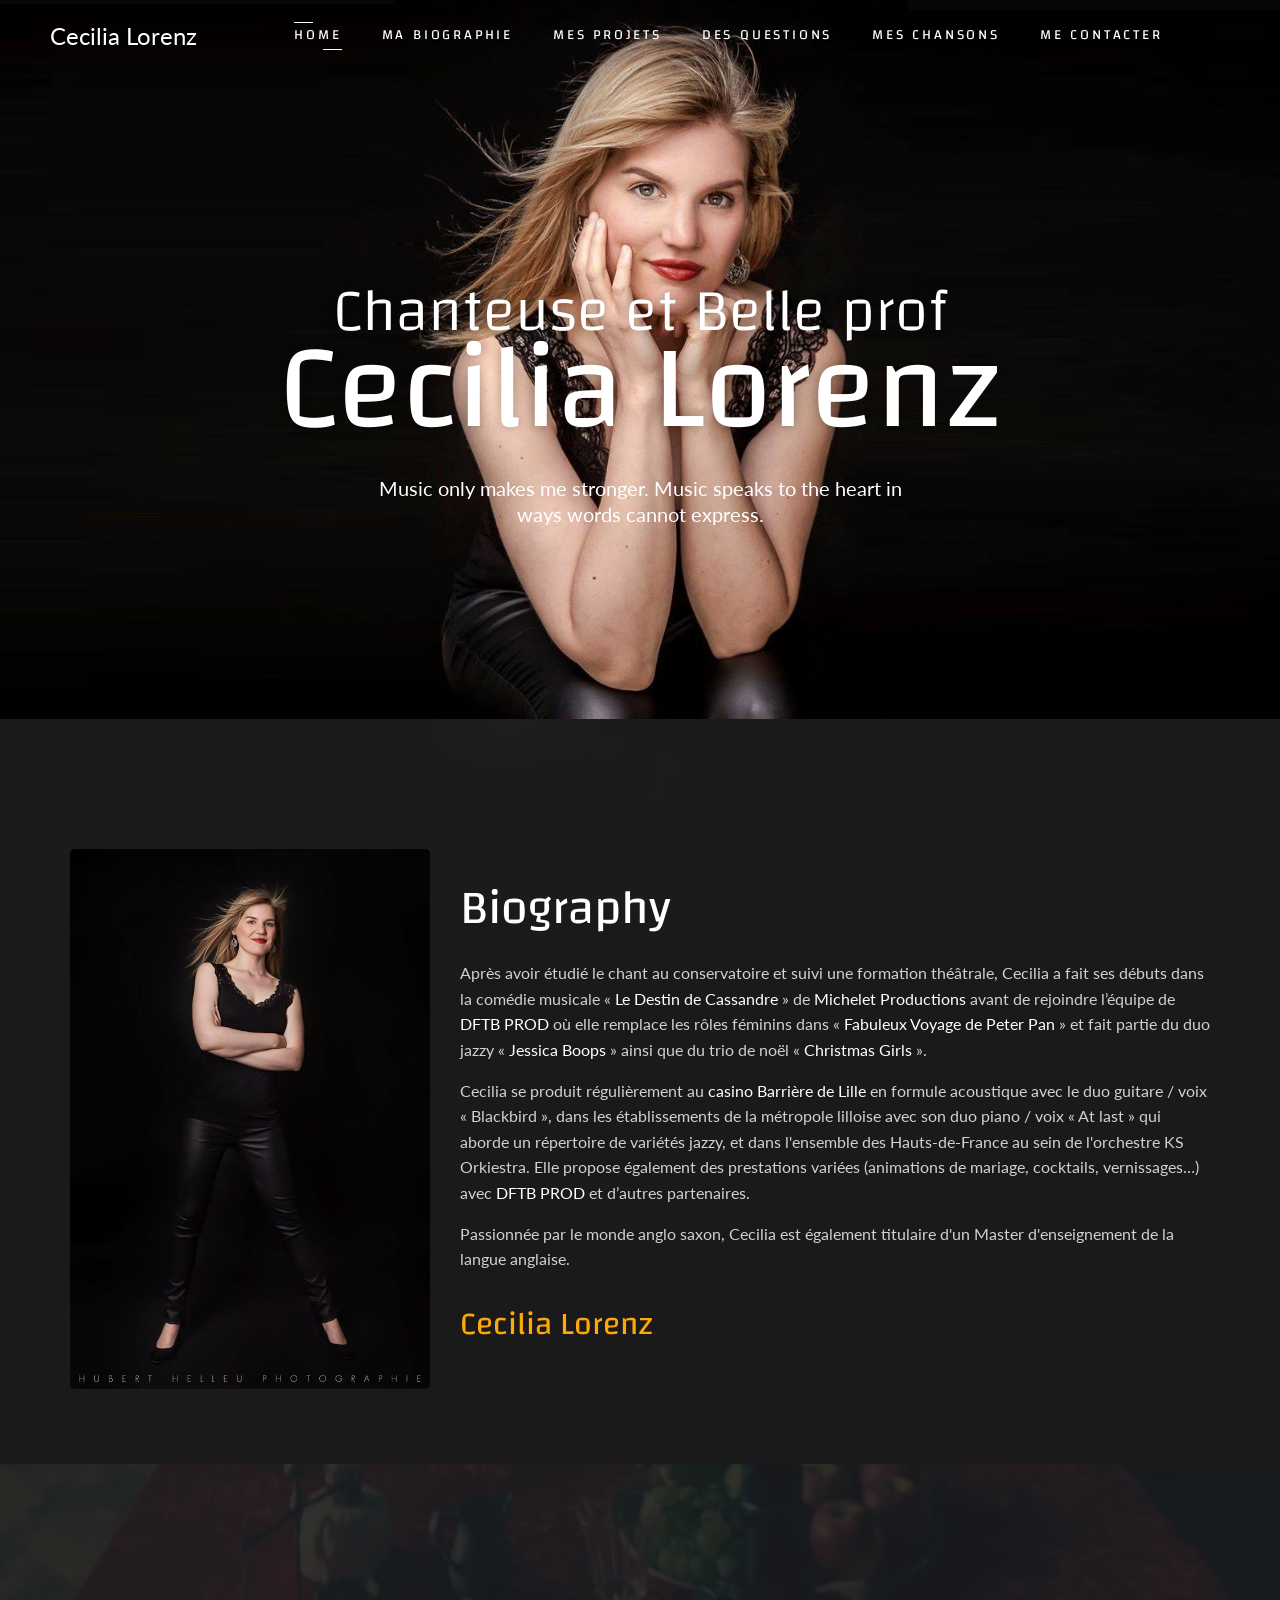
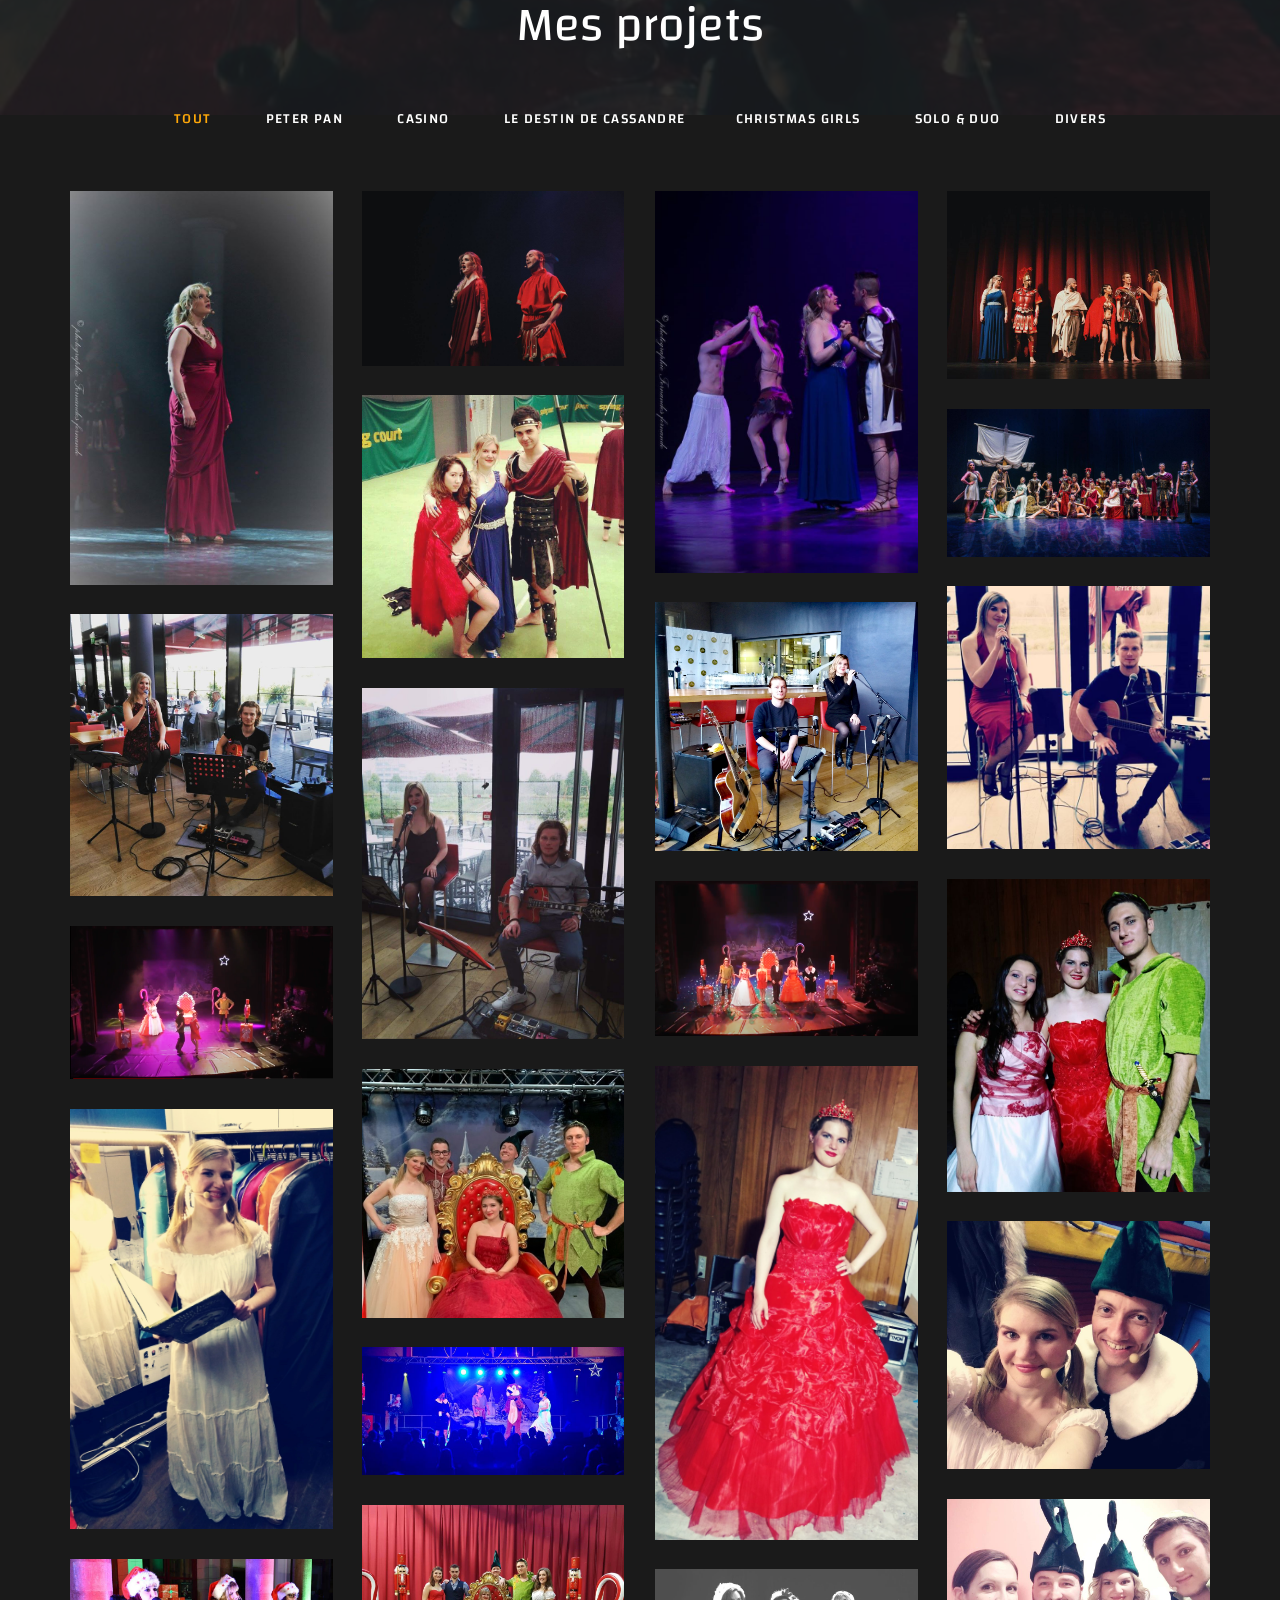
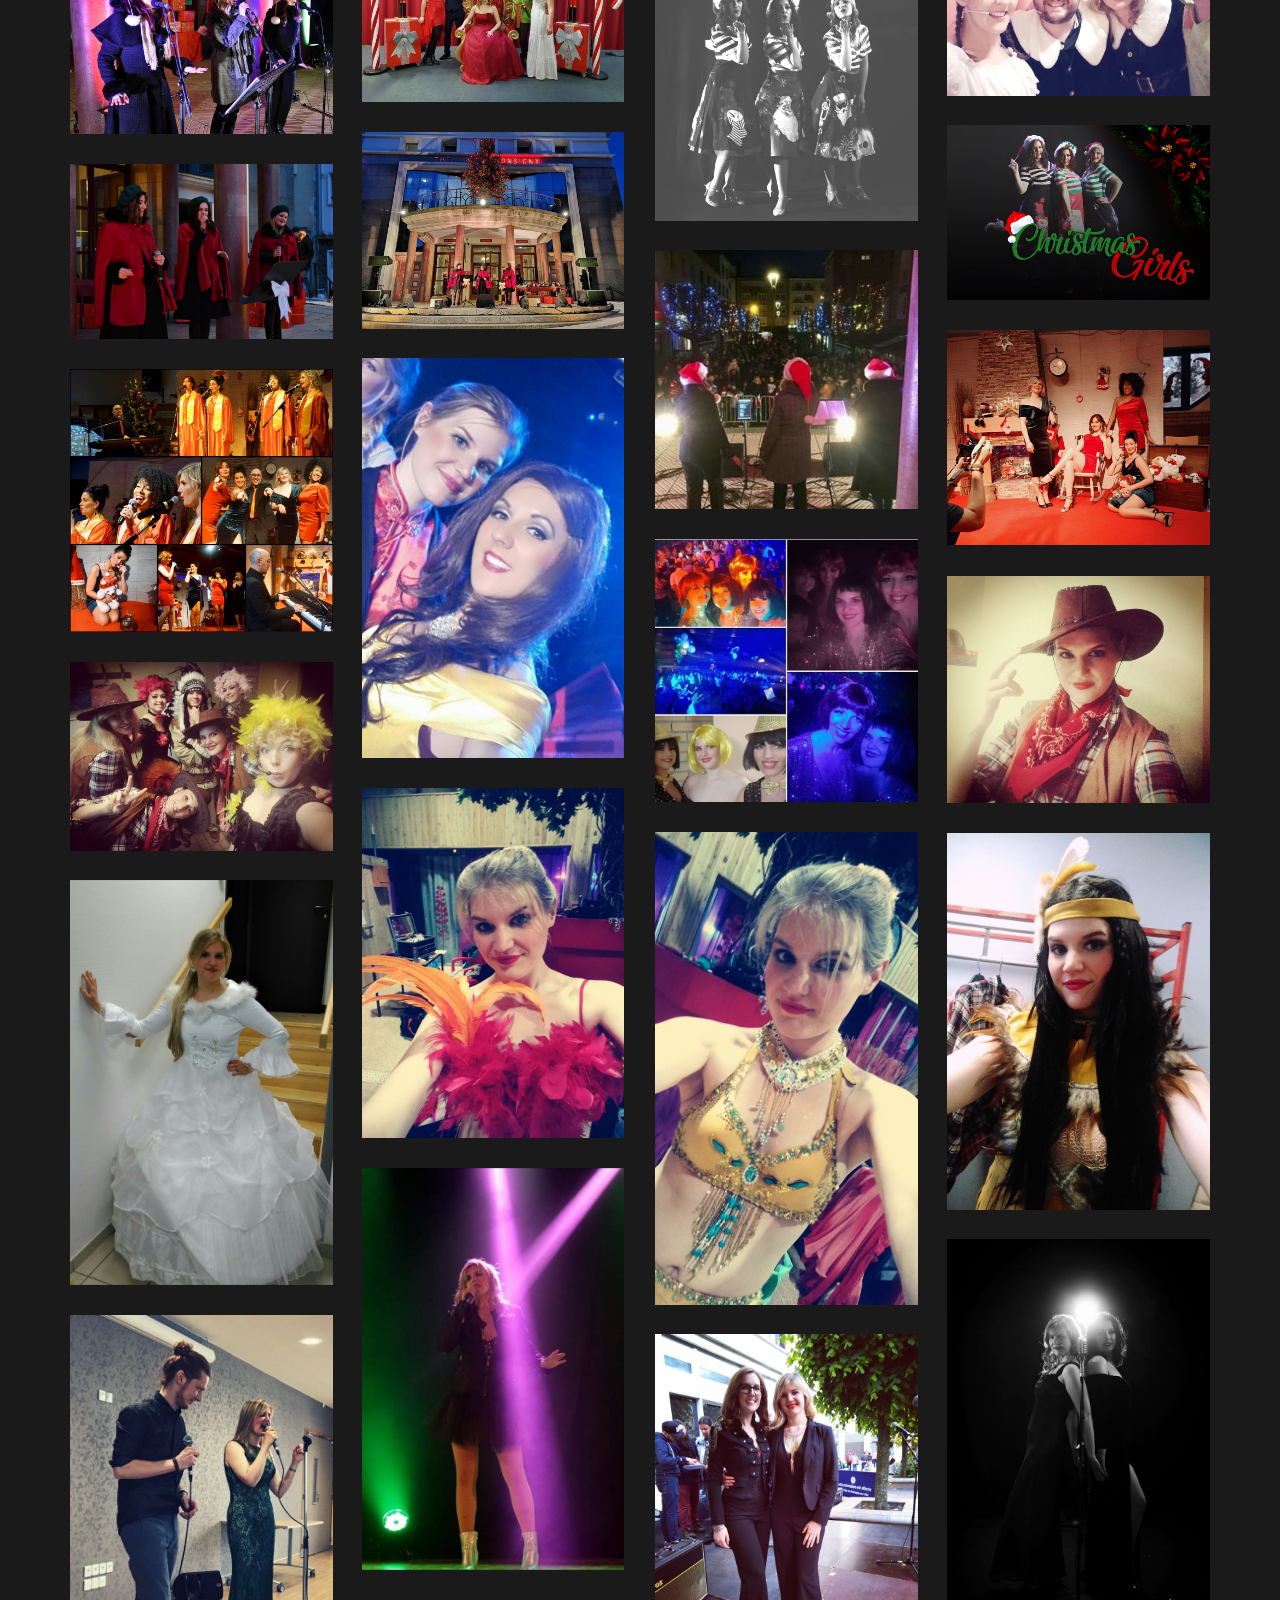
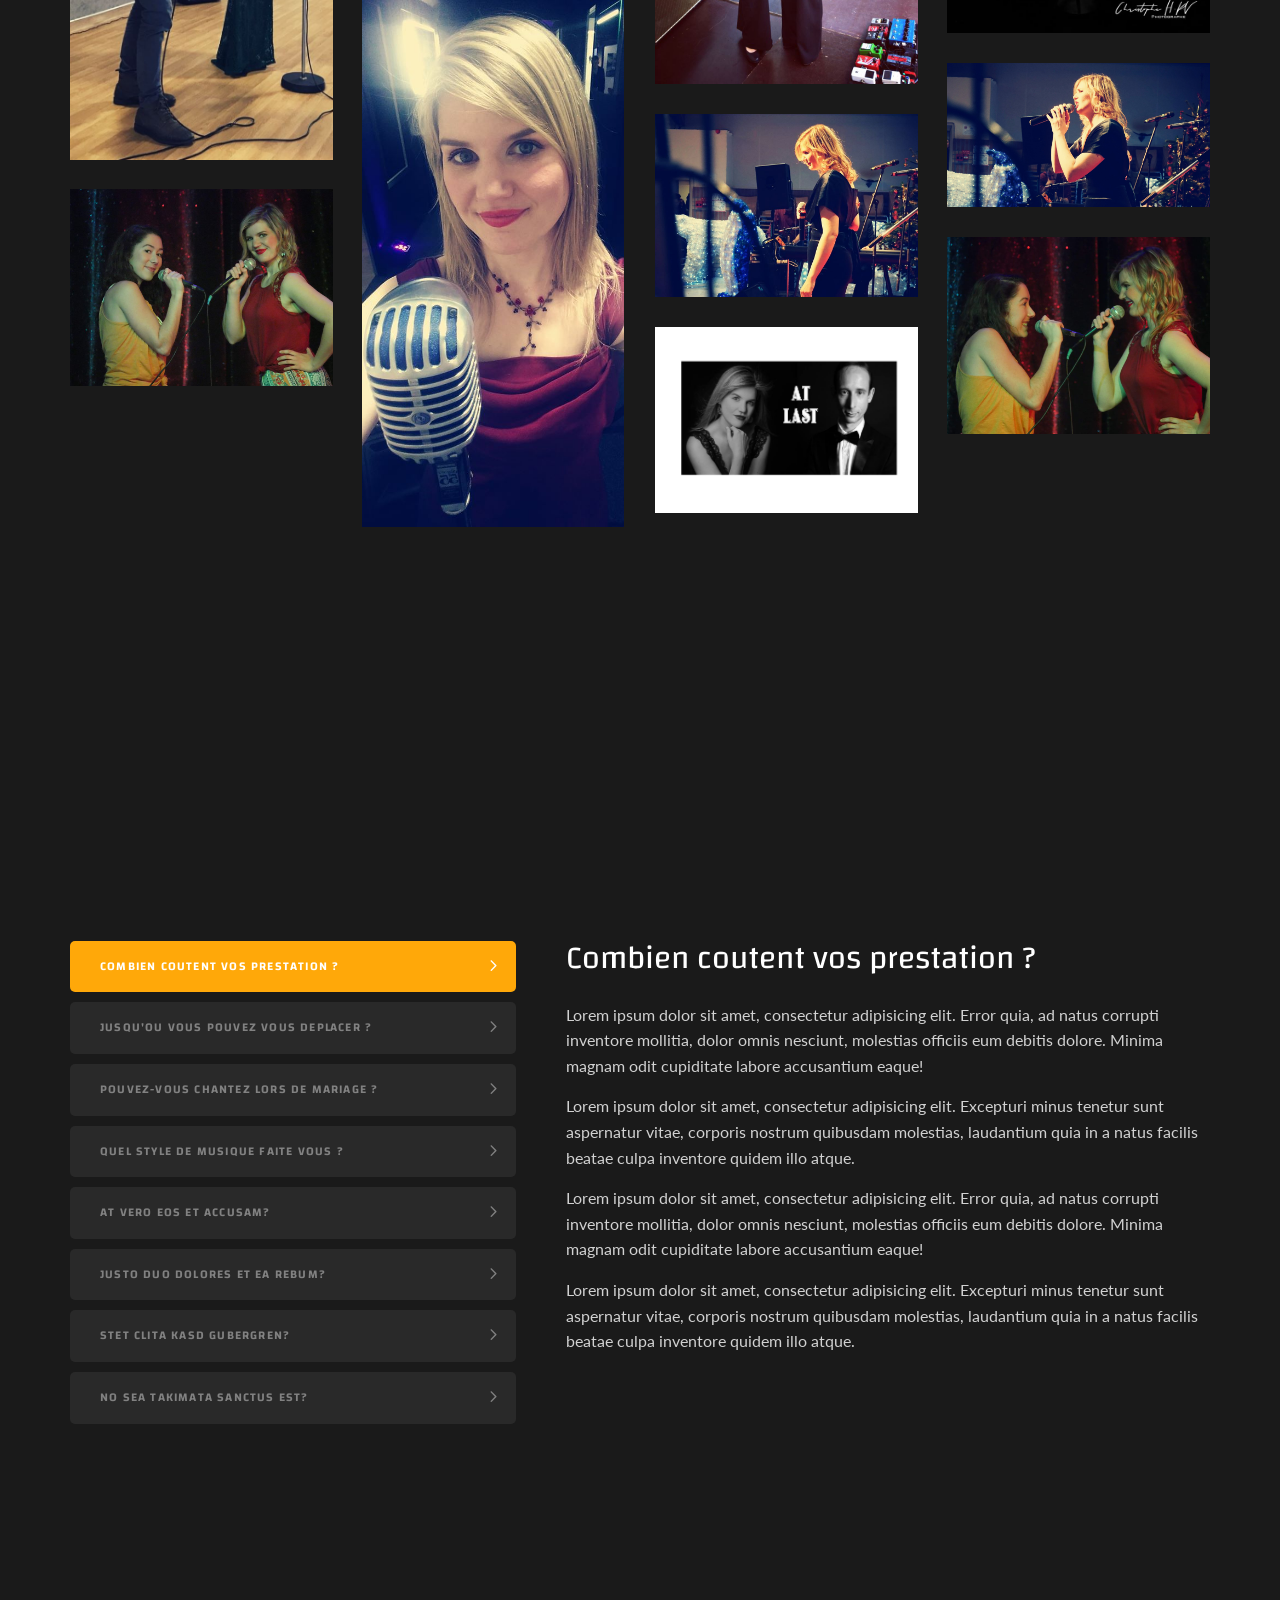
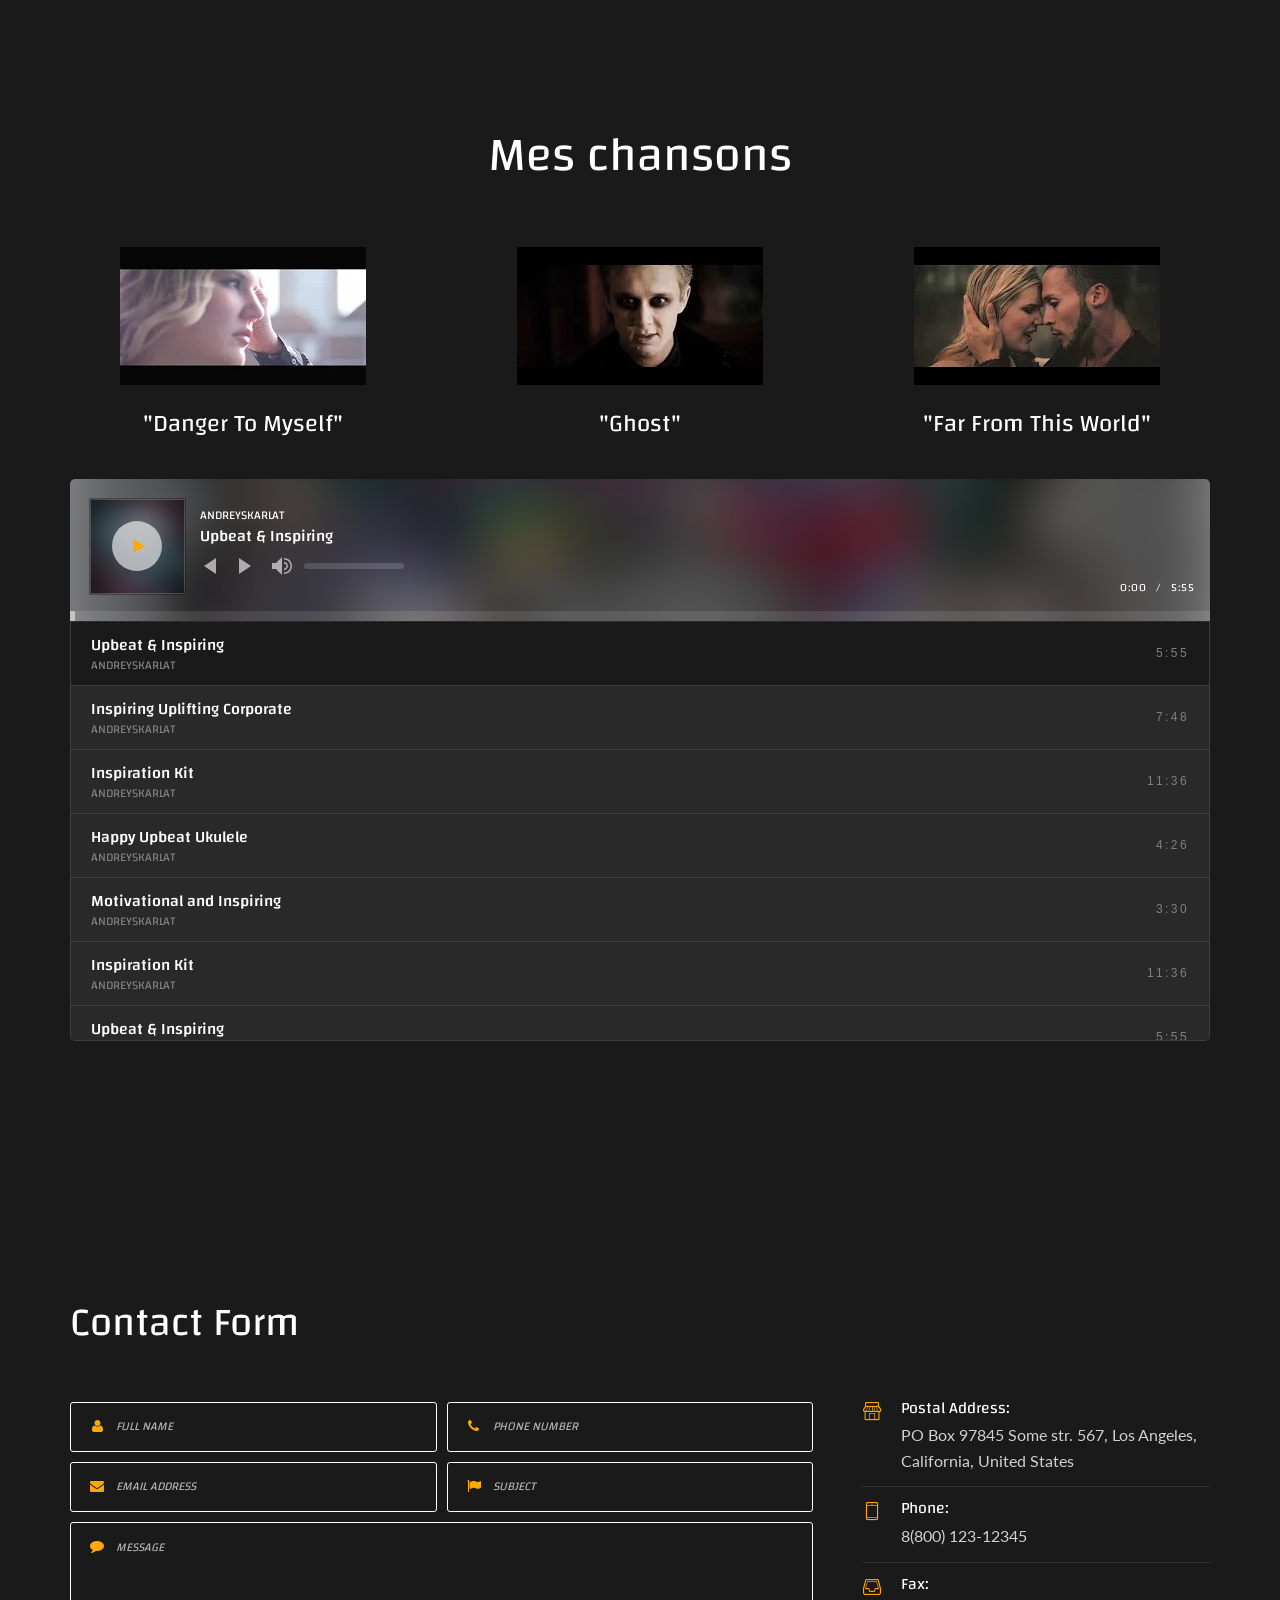
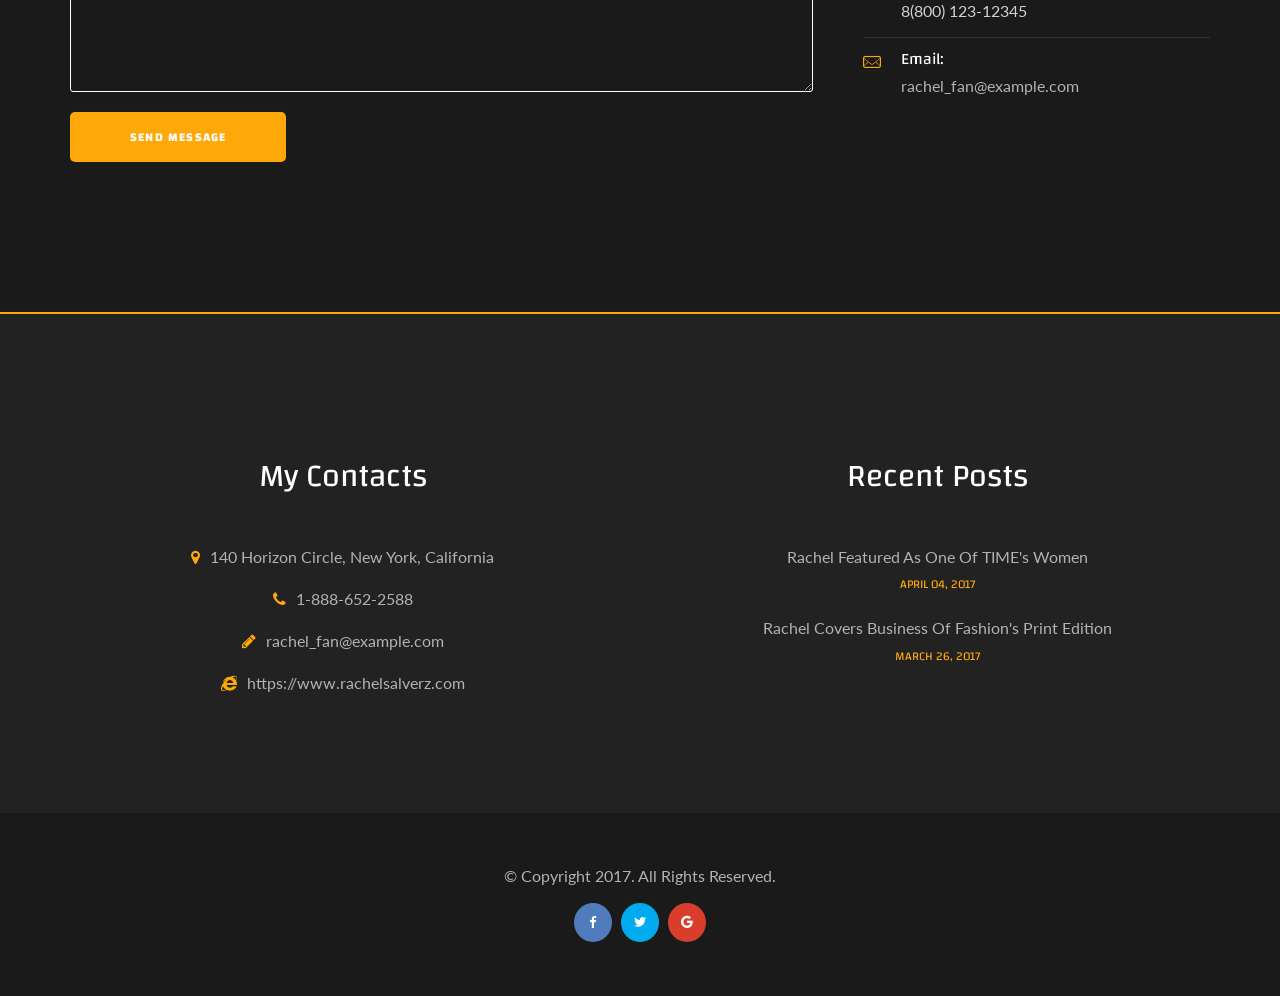
==== index.html @ bc1aa519 "Modification de la galerie" ====
<!DOCTYPE html>
<!--[if lt IE 7]>      <html class="no-js lt-ie9 lt-ie8 lt-ie7"> <![endif]-->
<!--[if IE 7]>         <html class="no-js lt-ie9 lt-ie8"> <![endif]-->
<!--[if IE 8]>         <html class="no-js lt-ie9"> <![endif]-->
<!--[if gt IE 8]><!-->
<html class="no-js">
<!--<![endif]-->

<head>
    <title>Cecilia Lorenz</title>
    <meta charset="utf-8">
    <!--[if IE]>
		<meta http-equiv="X-UA-Compatible" content="IE=edge">
	<![endif]-->
    <meta name="description" content="">
    <meta name="viewport" content="width=device-width, initial-scale=1">
    <!-- Place favicon.ico and apple-touch-icon.png in the root directory -->
    <link rel="stylesheet" href="css/bootstrap.min.css">
    <link rel="stylesheet" href="css/animations.css">
    <link rel="stylesheet" href="css/fonts.css">
    <link rel="stylesheet" href="css/cue.css">
    <link rel="stylesheet" href="css/main.css" class="color-switcher-link">
    <link rel="stylesheet" href="css/shop.css" class="color-switcher-link">
    <link rel="stylesheet" href="css/mediaelementplayer-legacy.css">
    <link rel="stylesheet" href="css/style.css">
    <link rel="stylesheet" href="css/niwa.css">
    <script src="js/vendor/modernizr-2.6.2.min.js"></script>
    <!--[if lt IE 9]>
		<script src="js/vendor/html5shiv.min.js"></script>
		<script src="js/vendor/respond.min.js"></script>
		<script src="js/vendor/jquery-1.12.4.min.js"></script>
	<![endif]-->
</head>

<body>
    <!--[if lt IE 9]>
		<div class="bg-danger text-center">You are using an <strong>outdated</strong> browser. Please <a href="http://browsehappy.com/" class="highlight">upgrade your browser</a> to improve your experience.</div>
	<![endif]-->
    <div class="preloader">
        <div class="preloader_image fa-spin"></div>
    </div>
    <!-- search modal -->
    <div class="modal" tabindex="-1" role="dialog" aria-labelledby="search_modal" id="search_modal"> <button type="button" class="close" data-dismiss="modal" aria-label="Close">
		<span aria-hidden="true">
			<i class="rt-icon2-cross2"></i>
		</span>
	</button>
        <div class="widget widget_search">
            <form method="get" class="searchform search-form form-inline" action="./">
                <div class="form-group bottommargin_0"> <input type="text" value="" name="search" class="form-control" placeholder="Search keyword" id="modal-search-input"> </div> <button type="submit" class="theme_button no_bg_button">Search</button> </form>
        </div>
    </div>
    <!-- Unyson messages modal -->
    <div class="modal fade" tabindex="-1" role="dialog" id="messages_modal">
        <div class="fw-messages-wrap ls with_padding">
            <!-- Uncomment this UL with LI to show messages in modal popup to your user: -->
            <!--
		<ul class="list-unstyled">
			<li>Message To User</li>
		</ul>
		-->
        </div>
    </div>
    <!-- eof .modal -->
    <!-- wrappers for visual page editor and boxed version of template -->
    <div id="canvas">
        <div id="box_wrapper">
            <header class="page_header header_darkgrey header_transparent toggler_xs_right tall_header">
                <div class="container-fluid">
                    <div class="row">
                        <div class="col-sm-12 display_table">
                            <div class="header_left_logo display_table_cell">
                                <a href="./" class="logo top_logo">
									Cecilia Lorenz
								</a>
                            </div>
                            <div class="header_mainmenu display_table_cell text-center">
                                <!-- main nav start -->
                                <nav class="mainmenu_wrapper">
                                    <ul class="mainmenu nav sf-menu">
                                        <li class="active"> <a href="#canvas">Home</a>
                                        </li>
                                        <li> <a href="#about">Ma Biographie</a> </li>
                                        <li> <a href="#projets">Mes Projets</a> </li>
                                        <li> <a href="#questions">Des Questions</a> </li>
                                        <li> <a href="#chansons">Mes Chansons</a> </li>
                                        <li> <a href="#contact">Me Contacter</a> </li>
                                    </ul>
                                </nav>
                                <!-- eof main nav -->
                                <!-- header toggler --><span class="toggle_menu"><span></span></span>
                            </div>
                        </div>
                    </div>
                </div>
            </header>
            <section class="intro_section page_mainslider ds"> <img src="images/slide01.jpg" alt="">
                <div class="container">
                    <div class="row">
                        <div class="col-sm-12 text-center hidden-sm hidden-xs">
                            <div class="slide_description_wrapper">
                                <div class="slide_description">
                                    <div class="intro-layer to_animate" data-animation="fadeInUp">
                                        <h2> <span class="small">Chanteuse et Belle prof</span> Cecilia Lorenz </h2>
                                    </div>
                                    <div class="intro-layer to_animate" data-animation="fadeInUp">
                                        <p>Music only makes me stronger. Music speaks to the heart in ways words cannot express.</p>
                                    </div>
                                </div>
                                <!-- eof .slide_description -->
                            </div>
                            <!-- eof .slide_description_wrapper -->
                        </div>
                        <!-- eof .col-* -->
                    </div>
                    <!-- eof .row -->
                </div>
                <!-- eof .container -->
            </section>
            <section id="about" class="ds ms page_about parallax section_padding_top_130 section_padding_bottom_75 table_section table_section_md columns_margin_bottom_30">
                <div class="container">
                    <div class="row">
                        <div class="col-md-4 text-center  to_animate" data-animation="fadeInLeft">
                            <div> <img src="images/about.jpg" alt="" class="rounded"> </div>
                        </div>
                        <div class="col-md-8 to_animate" data-animation="fadeInRight">
                            <h2 class="section_header">Biography</h2>
                            <p>  Après avoir étudié le chant au conservatoire et suivi une formation théâtrale, Cecilia a fait ses débuts dans la comédie musicale « <a href="https://www.facebook.com/ledestindecassandre/">Le Destin de Cassandre</a> » de <a href="https://www.facebook.com/MicheletProductions/">Michelet Productions</a> avant de rejoindre l’équipe de <a href="https://www.facebook.com/dftbprod/">DFTB PROD</a> où elle remplace les rôles féminins dans « <a href="https://www.facebook.com/Le-fabuleux-voyage-de-PeterPan-1651430238207295/">Fabuleux Voyage de Peter Pan</a> » et fait partie du duo jazzy « <a href="https://www.facebook.com/watch/?v=236514974220521">Jessica Boops</a> » ainsi que du trio de noël « <a href="https://www.facebook.com/christmasgirls/">Christmas Girls</a> ».</p>
                                <p>  Cecilia se produit régulièrement au <a href="https://www.facebook.com/casinobarrierelille/">casino Barrière de Lille</a> en formule acoustique avec le duo guitare / voix « Blackbird », dans les établissements de la métropole lilloise avec son duo piano / voix « At last » qui aborde un répertoire de variétés jazzy, et dans l'ensemble des Hauts-de-France au sein de l'orchestre KS Orkiestra. Elle propose également des prestations variées (animations de mariage, cocktails, vernissages…) avec <a href="https://www.facebook.com/dftbprod/">DFTB PROD</a> et d’autres partenaires.</p>
                                    <p>  Passionnée par le monde anglo saxon, Cecilia est également titulaire d'un Master d'enseignement de la langue anglaise.</p>

                               <div class="content-justify vertical-center content-margins topmargin_25">
                                <div>
                                    <h3 class="highlight bottommargin_0">Cecilia Lorenz</h3>
                                </div>
                            </div>
                        </div>
                    </div>
                </div>
            </section>
            <section id="projets" class="parallax ds ms page_portfolio section_padding_top_130 section_padding_bottom_130">
                <div class="container">
                    <div class="row">
                        <div class="col-sm-12 text-center">
                            <h2 class="section_header">Mes projets</h2>
                        </div>
                    </div>
                    <div class="row">
                        <div class="col-sm-12">
                            <div class="filters isotope_filters darklinks hover-color2"> <a href="#" class="selected" data-filter="*">Tout</a> <a href="#" data-filter=".cat3">Peter Pan</a> <a href="#" data-filter=".cat2">Casino</a> <a href="#" data-filter=".cat1">Le destin de Cassandre</a><a href="#" data-filter=".cat4">Christmas Girls</a>     <a href="#" data-filter=".cat6">Solo & Duo</a>    <a href="#" data-filter=".cat5">Divers</a>        </div>
                            <div class="isotope_container isotope row masonry-layout columns_margin_bottom_20" data-filters=".isotope_filters">
                                <div class="isotope-item col-lg-3 col-md-6 col-sm-6 col-xs-6  cat1">
                                    <div class="vertical-item gallery-item content-absolute text-center ds">
                                        <div class="item-media"> <img src="images/gallery/le destin de cassandre/Cecilia Lorenz Helene de troie.jpg" alt="">
                                            <div class="media-links">
                                                <div class="links-wrap">
                                                    <a class="p-view prettyPhoto " title="" data-gal="prettyPhoto[gal]" href="images/gallery/01.jpg"></a>
                                                </div>
                                            </div>
                                        </div>
                                        <div class="item-content">
                                            <h4> <a href="gallery-single.html">Consetetur sadipscing elitr, sed diam nonumy</a> </h4>
                                        </div>
                                    </div>
                                </div>
                                <div class="isotope-item col-lg-3 col-md-6 col-sm-6 col-xs-6  cat1">
                                    <div class="vertical-item gallery-item content-absolute text-center ds">
                                        <div class="item-media"> <img src="images/gallery/le destin de cassandre/Cecilia lorenz le destin de cassandre (2).jpg" alt="">
                                            <div class="media-links">
                                                <div class="links-wrap">
                                                    <a class="p-view prettyPhoto " title="" data-gal="prettyPhoto[gal]" href="images/gallery/02.jpg"></a>
                                                </div>
                                            </div>
                                        </div>
                                        <div class="item-content">
                                            <h4> <a href="gallery-single.html">Consetetur sadipscing elitr, sed diam nonumy</a> </h4>
                                        </div>
                                    </div>
                                </div>
                                <div class="isotope-item col-lg-3 col-md-6 col-sm-6 col-xs-6  cat1">
                                    <div class="vertical-item gallery-item content-absolute text-center ds">
                                        <div class="item-media"> <img src="images/gallery/le destin de cassandre/Cecilia Lorenz le destin de cassandre (3).jpg" alt="">
                                            <div class="media-links">
                                                <div class="links-wrap">
                                                    <a class="p-view prettyPhoto " title="" data-gal="prettyPhoto[gal]" href="images/gallery/03.jpg"></a>
                                                </div>
                                            </div>
                                        </div>
                                        <div class="item-content">
                                            <h4> <a href="gallery-single.html">Consetetur sadipscing elitr, sed diam nonumy</a> </h4>
                                        </div>
                                    </div>
                                </div>
                                <div class="isotope-item col-lg-3 col-md-6 col-sm-6 col-xs-6  cat1">
                                    <div class="vertical-item gallery-item content-absolute text-center ds">
                                        <div class="item-media"> <img src="images/gallery/le destin de cassandre/Cecilia Lorenz le destin de cassandre.jpg" alt="">
                                            <div class="media-links">
                                                <div class="links-wrap">
                                                    <a class="p-view prettyPhoto " title="" data-gal="prettyPhoto[gal]" href="images/gallery/04.jpg"></a>
                                                </div>
                                            </div>
                                        </div>
                                        <div class="item-content">
                                            <h4> <a href="gallery-single.html">Consetetur sadipscing elitr, sed diam nonumy</a> </h4>
                                        </div>
                                    </div>
                                </div>
                                <div class="isotope-item col-lg-3 col-md-6 col-sm-6 col-xs-6  cat1">
                                    <div class="vertical-item gallery-item content-absolute text-center ds">
                                        <div class="item-media"> <img src="images/gallery/le destin de cassandre/Cecilia Lorenz Shannon Areias Niwa .jpg" alt="">
                                            <div class="media-links">
                                                <div class="links-wrap">
                                                    <a class="p-view prettyPhoto " title="" data-gal="prettyPhoto[gal]" href="images/gallery/05.jpg"></a>
                                                </div>
                                            </div>
                                        </div>
                                        <div class="item-content">
                                            <h4> <a href="gallery-single.html">Consetetur sadipscing elitr, sed diam nonumy</a> </h4>
                                        </div>
                                    </div>
                                </div>
                                <div class="isotope-item col-lg-3 col-md-6 col-sm-6 col-xs-6  cat1">
                                    <div class="vertical-item gallery-item content-absolute text-center ds">
                                        <div class="item-media"> <img src="images/gallery/le destin de cassandre/Le destin de cassandre Cecilia Lorenz.jpg" alt="">
                                            <div class="media-links">
                                                <div class="links-wrap">
                                                    <a class="p-view prettyPhoto " title="" data-gal="prettyPhoto[gal]" href="images/gallery/06.jpg"></a>
                                                </div>
                                            </div>
                                        </div>
                                        <div class="item-content">
                                            <h4> <a href="gallery-single.html">Consetetur sadipscing elitr, sed diam nonumy</a> </h4>
                                        </div>
                                    </div>
                                </div>
                          
                                <div class="isotope-item col-lg-3 col-md-6 col-sm-6 col-xs-6  cat2">
                                    <div class="vertical-item gallery-item content-absolute text-center ds">
                                        <div class="item-media"> <img src="images/gallery/casino/Cecilia Lorenz Casino Lille.png" alt="">
                                            <div class="media-links">
                                                <div class="links-wrap">
                                                    <a class="p-view prettyPhoto " title="" data-gal="prettyPhoto[gal]" href="images/gallery/08.jpg"></a>
                                                </div>
                                            </div>
                                        </div>
                                        <div class="item-content">
                                            <h4> <a href="gallery-single.html">Consetetur sadipscing elitr, sed diam nonumy</a> </h4>
                                        </div>
                                    </div>
                                </div>
                                <div class="isotope-item col-lg-3 col-md-6 col-sm-6 col-xs-6  cat2">
                                    <div class="vertical-item gallery-item content-absolute text-center ds">
                                        <div class="item-media"> <img src="images/gallery/casino/Cecilia Lorenz Casion Lille.jpg" alt="">
                                            <div class="media-links">
                                                <div class="links-wrap">
                                                    <a class="p-view prettyPhoto " title="" data-gal="prettyPhoto[gal]" href="images/gallery/09.jpg"></a>
                                                </div>
                                            </div>
                                        </div>
                                        <div class="item-content">
                                            <h4> <a href="gallery-single.html">Consetetur sadipscing elitr, sed diam nonumy</a> </h4>
                                        </div>
                                    </div>
                                </div>
                                
                                <div class="isotope-item col-lg-3 col-md-6 col-sm-6 col-xs-6  cat2">
                                    <div class="vertical-item gallery-item content-absolute text-center ds">
                                        <div class="item-media"> <img src="images/gallery/casino/Cecilia Lorenz et Brian Casino.jpg">
                                            <div class="media-links">
                                                <div class="links-wrap">
                                                    <a class="p-view prettyPhoto " title="" data-gal="prettyPhoto[gal]" href="images/gallery/10.jpg"></a>
                                                </div>
                                            </div>
                                        </div>
                                        <div class="item-content">
                                            <h4> <a href="gallery-single.html">Consetetur sadipscing elitr, sed diam nonumy</a> </h4>
                                        </div>
                                    </div>
                                </div>
                                <div class="isotope-item col-lg-3 col-md-6 col-sm-6 col-xs-6  cat2">
                                    <div class="vertical-item gallery-item content-absolute text-center ds">
                                        <div class="item-media"> <img src="images/gallery/casino/Cecilia Lorenz Casino Lille.jpg" alt="">
                                            <div class="media-links">
                                                <div class="links-wrap">
                                                    <a class="p-view prettyPhoto " title="" data-gal="prettyPhoto[gal]" href="images/gallery/07.jpg"></a>
                                                </div>
                                            </div>
                                        </div>
                                        <div class="item-content">
                                            <h4> <a href="gallery-single.html">Consetetur sadipscing elitr, sed diam nonumy</a> </h4>
                                        </div>
                                    </div>
                                </div>
                                <div class="isotope-item col-lg-3 col-md-6 col-sm-6  col-xs-6 cat3">
                                    <div class="vertical-item gallery-item content-absolute text-center ds">
                                        <div class="item-media"> <img src="images/gallery/peter pan/Cecilia Lorenz Peter Pan (1).jpg" alt="">
                                            <div class="media-links">
                                                <div class="links-wrap">
                                                    <a class="p-view prettyPhoto " title="" data-gal="prettyPhoto[gal]" href="images/gallery/11.jpg"></a>
                                                </div>
                                            </div>
                                        </div>
                                        <div class="item-content">
                                            <h4> <a href="gallery-single.html">Consetetur sadipscing elitr, sed diam nonumy</a> </h4>
                                        </div>
                                    </div>
                                </div>
                                <div class="isotope-item col-lg-3 col-md-6 col-sm-6  col-xs-6 cat3">
                                    <div class="vertical-item gallery-item content-absolute text-center ds">
                                        <div class="item-media"> <img src="images/gallery/peter pan/Cecilia Lorenz Peter Pan (1).png" alt="">
                                            <div class="media-links">
                                                <div class="links-wrap">
                                                    <a class="p-view prettyPhoto " title="" data-gal="prettyPhoto[gal]" href="images/gallery/11.jpg"></a>
                                                </div>
                                            </div>
                                        </div>
                                        <div class="item-content">
                                            <h4> <a href="gallery-single.html">Consetetur sadipscing elitr, sed diam nonumy</a> </h4>
                                        </div>
                                    </div>
                                </div>
                                <div class="isotope-item col-lg-3 col-md-6 col-sm-6  col-xs-6 cat3">
                                    <div class="vertical-item gallery-item content-absolute text-center ds">
                                        <div class="item-media"> <img src="images/gallery/peter pan/Cecilia Lorenz Peter Pan (2).png" alt="">
                                            <div class="media-links">
                                                <div class="links-wrap">
                                                    <a class="p-view prettyPhoto " title="" data-gal="prettyPhoto[gal]" href="images/gallery/11.jpg"></a>
                                                </div>
                                            </div>
                                        </div>
                                        <div class="item-content">
                                            <h4> <a href="gallery-single.html">Consetetur sadipscing elitr, sed diam nonumy</a> </h4>
                                        </div>
                                    </div>
                                </div>
                                <div class="isotope-item col-lg-3 col-md-6 col-sm-6  col-xs-6 cat3">
                                    <div class="vertical-item gallery-item content-absolute text-center ds">
                                        <div class="item-media"> <img src="images/gallery/peter pan/Cecilia Lorenz Peter Pan (3).jpg" alt="">
                                            <div class="media-links">
                                                <div class="links-wrap">
                                                    <a class="p-view prettyPhoto " title="" data-gal="prettyPhoto[gal]" href="images/gallery/11.jpg"></a>
                                                </div>
                                            </div>
                                        </div>
                                        <div class="item-content">
                                            <h4> <a href="gallery-single.html">Consetetur sadipscing elitr, sed diam nonumy</a> </h4>
                                        </div>
                                    </div>
                                </div>
                                <div class="isotope-item col-lg-3 col-md-6 col-sm-6  col-xs-6 cat3">
                                    <div class="vertical-item gallery-item content-absolute text-center ds">
                                        <div class="item-media"> <img src="images/gallery/peter pan/Cecilia Lorenz Peter Pan (4).jpg" alt="">
                                            <div class="media-links">
                                                <div class="links-wrap">
                                                    <a class="p-view prettyPhoto " title="" data-gal="prettyPhoto[gal]" href="images/gallery/11.jpg"></a>
                                                </div>
                                            </div>
                                        </div>
                                        <div class="item-content">
                                            <h4> <a href="gallery-single.html">Consetetur sadipscing elitr, sed diam nonumy</a> </h4>
                                        </div>
                                    </div>
                                </div>
                                <div class="isotope-item col-lg-3 col-md-6 col-sm-6  col-xs-6 cat3">
                                    <div class="vertical-item gallery-item content-absolute text-center ds">
                                        <div class="item-media"> <img src="images/gallery/peter pan/Cecilia Lorenz Peter Pan (8).jpg" alt="">
                                            <div class="media-links">
                                                <div class="links-wrap">
                                                    <a class="p-view prettyPhoto " title="" data-gal="prettyPhoto[gal]" href="images/gallery/11.jpg"></a>
                                                </div>
                                            </div>
                                        </div>
                                        <div class="item-content">
                                            <h4> <a href="gallery-single.html">Consetetur sadipscing elitr, sed diam nonumy</a> </h4>
                                        </div>
                                    </div>
                                </div>
                                <div class="isotope-item col-lg-3 col-md-6 col-sm-6  col-xs-6 cat3">
                                    <div class="vertical-item gallery-item content-absolute text-center ds">
                                        <div class="item-media"> <img src="images/gallery/peter pan/Cecilia Lorenz Peter Pan (5).jpg" alt="">
                                            <div class="media-links">
                                                <div class="links-wrap">
                                                    <a class="p-view prettyPhoto " title="" data-gal="prettyPhoto[gal]" href="images/gallery/11.jpg"></a>
                                                </div>
                                            </div>
                                        </div>
                                        <div class="item-content">
                                            <h4> <a href="gallery-single.html">Consetetur sadipscing elitr, sed diam nonumy</a> </h4>
                                        </div>
                                    </div>
                                </div>
                                <div class="isotope-item col-lg-3 col-md-6 col-sm-6  col-xs-6 cat3">
                                    <div class="vertical-item gallery-item content-absolute text-center ds">
                                        <div class="item-media"> <img src="images/gallery/peter pan/Cecilia Lorenz Peter Pan (6).jpg" alt="">
                                            <div class="media-links">
                                                <div class="links-wrap">
                                                    <a class="p-view prettyPhoto " title="" data-gal="prettyPhoto[gal]" href="images/gallery/11.jpg"></a>
                                                </div>
                                            </div>
                                        </div>
                                        <div class="item-content">
                                            <h4> <a href="gallery-single.html">Consetetur sadipscing elitr, sed diam nonumy</a> </h4>
                                        </div>
                                    </div>
                                </div>
                                <div class="isotope-item col-lg-3 col-md-6 col-sm-6  col-xs-6 cat3">
                                    <div class="vertical-item gallery-item content-absolute text-center ds">
                                        <div class="item-media"> <img src="images/gallery/peter pan/Cecilia Lorenz Peter Pan (7).jpg" alt="">
                                            <div class="media-links">
                                                <div class="links-wrap">
                                                    <a class="p-view prettyPhoto " title="" data-gal="prettyPhoto[gal]" href="images/gallery/11.jpg"></a>
                                                </div>
                                            </div>
                                        </div>
                                        <div class="item-content">
                                            <h4> <a href="gallery-single.html">Consetetur sadipscing elitr, sed diam nonumy</a> </h4>
                                        </div>
                                    </div>
                                </div>
                             
                                <div class="isotope-item col-lg-3 col-md-6 col-sm-6  col-xs-6 cat3">
                                    <div class="vertical-item gallery-item content-absolute text-center ds">
                                        <div class="item-media"> <img src="images/gallery/peter pan/Cecilia Lorenz Peter Pan (9).jpg" alt="">
                                            <div class="media-links">
                                                <div class="links-wrap">
                                                    <a class="p-view prettyPhoto " title="" data-gal="prettyPhoto[gal]" href="images/gallery/11.jpg"></a>
                                                </div>
                                            </div>
                                        </div>
                                        <div class="item-content">
                                            <h4> <a href="gallery-single.html">Consetetur sadipscing elitr, sed diam nonumy</a> </h4>
                                        </div>
                                    </div>
                                </div>



                                <div class="isotope-item col-lg-3 col-md-6 col-sm-6  col-xs-6 cat4">
                                    <div class="vertical-item gallery-item content-absolute text-center ds">
                                        <div class="item-media"> <img src="images/gallery/chrismas girl/Cecilia Lorenz (1).jpg" alt="">
                                            <div class="media-links">
                                                <div class="links-wrap">
                                                    <a class="p-view prettyPhoto " title="" data-gal="prettyPhoto[gal]" href="images/gallery/11.jpg"></a>
                                                </div>
                                            </div>
                                        </div>
                                        <div class="item-content">
                                            <h4> <a href="gallery-single.html">Consetetur sadipscing elitr, sed diam nonumy</a> </h4>
                                        </div>
                                    </div>
                                </div>

                                <div class="isotope-item col-lg-3 col-md-6 col-sm-6  col-xs-6 cat4">
                                    <div class="vertical-item gallery-item content-absolute text-center ds">
                                        <div class="item-media"> <img src="images/gallery/chrismas girl/Cecilia Lorenz (2).jpg" alt="">
                                            <div class="media-links">
                                                <div class="links-wrap">
                                                    <a class="p-view prettyPhoto " title="" data-gal="prettyPhoto[gal]" href="images/gallery/11.jpg"></a>
                                                </div>
                                            </div>
                                        </div>
                                        <div class="item-content">
                                            <h4> <a href="gallery-single.html">Consetetur sadipscing elitr, sed diam nonumy</a> </h4>
                                        </div>
                                    </div>
                                </div>
                                <div class="isotope-item col-lg-3 col-md-6 col-sm-6  col-xs-6 cat4">
                                    <div class="vertical-item gallery-item content-absolute text-center ds">
                                        <div class="item-media"> <img src="images/gallery/chrismas girl/Cecilia Lorenz (3).jpg" alt="">
                                            <div class="media-links">
                                                <div class="links-wrap">
                                                    <a class="p-view prettyPhoto " title="" data-gal="prettyPhoto[gal]" href="images/gallery/11.jpg"></a>
                                                </div>
                                            </div>
                                        </div>
                                        <div class="item-content">
                                            <h4> <a href="gallery-single.html">Consetetur sadipscing elitr, sed diam nonumy</a> </h4>
                                        </div>
                                    </div>
                                </div>

                                <div class="isotope-item col-lg-3 col-md-6 col-sm-6  col-xs-6 cat4">
                                    <div class="vertical-item gallery-item content-absolute text-center ds">
                                        <div class="item-media"> <img src="images/gallery/chrismas girl/Cecilia Lorenz (4).jpg" alt="">
                                            <div class="media-links">
                                                <div class="links-wrap">
                                                    <a class="p-view prettyPhoto " title="" data-gal="prettyPhoto[gal]" href="images/gallery/11.jpg"></a>
                                                </div>
                                            </div>
                                        </div>
                                        <div class="item-content">
                                            <h4> <a href="gallery-single.html">Consetetur sadipscing elitr, sed diam nonumy</a> </h4>
                                        </div>
                                    </div>
                                </div>

                                <div class="isotope-item col-lg-3 col-md-6 col-sm-6  col-xs-6 cat4">
                                    <div class="vertical-item gallery-item content-absolute text-center ds">
                                        <div class="item-media"> <img src="images/gallery/chrismas girl/Cecilia Lorenz (5).jpg" alt="">
                                            <div class="media-links">
                                                <div class="links-wrap">
                                                    <a class="p-view prettyPhoto " title="" data-gal="prettyPhoto[gal]" href="images/gallery/11.jpg"></a>
                                                </div>
                                            </div>
                                        </div>
                                        <div class="item-content">
                                            <h4> <a href="gallery-single.html">Consetetur sadipscing elitr, sed diam nonumy</a> </h4>
                                        </div>
                                    </div>
                                </div>

                                <div class="isotope-item col-lg-3 col-md-6 col-sm-6  col-xs-6 cat4">
                                    <div class="vertical-item gallery-item content-absolute text-center ds">
                                        <div class="item-media"> <img src="images/gallery/chrismas girl/Cecilia Lorenz (6).jpg" alt="">
                                            <div class="media-links">
                                                <div class="links-wrap">
                                                    <a class="p-view prettyPhoto " title="" data-gal="prettyPhoto[gal]" href="images/gallery/11.jpg"></a>
                                                </div>
                                            </div>
                                        </div>
                                        <div class="item-content">
                                            <h4> <a href="gallery-single.html">Consetetur sadipscing elitr, sed diam nonumy</a> </h4>
                                        </div>
                                    </div>
                                </div>


                                
                                <div class="isotope-item col-lg-3 col-md-6 col-sm-6  col-xs-6 cat5">
                                    <div class="vertical-item gallery-item content-absolute text-center ds">
                                        <div class="item-media"> <img src="images/gallery/divers/Cecilia Lorenz (1).jpg" alt="">
                                            <div class="media-links">
                                                <div class="links-wrap">
                                                    <a class="p-view prettyPhoto " title="" data-gal="prettyPhoto[gal]" href="images/gallery/11.jpg"></a>
                                                </div>
                                            </div>
                                        </div>
                                        <div class="item-content">
                                            <h4> <a href="gallery-single.html">Consetetur sadipscing elitr, sed diam nonumy</a> </h4>
                                        </div>
                                    </div>
                                </div>
                                <div class="isotope-item col-lg-3 col-md-6 col-sm-6  col-xs-6 cat5">
                                    <div class="vertical-item gallery-item content-absolute text-center ds">
                                        <div class="item-media"> <img src="images/gallery/divers/Cecilia Lorenz et Cristel.jpg" alt="">
                                            <div class="media-links">
                                                <div class="links-wrap">
                                                    <a class="p-view prettyPhoto " title="" data-gal="prettyPhoto[gal]" href="images/gallery/11.jpg"></a>
                                                </div>
                                            </div>
                                        </div>
                                        <div class="item-content">
                                            <h4> <a href="gallery-single.html">Consetetur sadipscing elitr, sed diam nonumy</a> </h4>
                                        </div>
                                    </div>
                                </div>
                                <div class="isotope-item col-lg-3 col-md-6 col-sm-6  col-xs-6 cat5">
                                    <div class="vertical-item gallery-item content-absolute text-center ds">
                                        <div class="item-media"> <img src="images/gallery/divers/Cecilia Lorenz (2).jpg" alt="">
                                            <div class="media-links">
                                                <div class="links-wrap">
                                                    <a class="p-view prettyPhoto " title="" data-gal="prettyPhoto[gal]" href="images/gallery/11.jpg"></a>
                                                </div>
                                            </div>
                                        </div>
                                        <div class="item-content">
                                            <h4> <a href="gallery-single.html">Consetetur sadipscing elitr, sed diam nonumy</a> </h4>
                                        </div>
                                    </div>
                                </div>
                                <div class="isotope-item col-lg-3 col-md-6 col-sm-6  col-xs-6 cat5">
                                    <div class="vertical-item gallery-item content-absolute text-center ds">
                                        <div class="item-media"> <img src="images/gallery/divers/Cecilia Lorenz (9).jpg" alt="">
                                            <div class="media-links">
                                                <div class="links-wrap">
                                                    <a class="p-view prettyPhoto " title="" data-gal="prettyPhoto[gal]" href="images/gallery/11.jpg"></a>
                                                </div>
                                            </div>
                                        </div>
                                        <div class="item-content">
                                            <h4> <a href="gallery-single.html">Consetetur sadipscing elitr, sed diam nonumy</a> </h4>
                                        </div>
                                    </div>
                                </div>
                                   
                                <div class="isotope-item col-lg-3 col-md-6 col-sm-6  col-xs-6 cat5">
                                    <div class="vertical-item gallery-item content-absolute text-center ds">
                                        <div class="item-media"> <img src="images/gallery/divers/Cecilia Lorenz (3).jpg" alt="">
                                            <div class="media-links">
                                                <div class="links-wrap">
                                                    <a class="p-view prettyPhoto " title="" data-gal="prettyPhoto[gal]" href="images/gallery/11.jpg"></a>
                                                </div>
                                            </div>
                                        </div>
                                        <div class="item-content">
                                            <h4> <a href="gallery-single.html">Consetetur sadipscing elitr, sed diam nonumy</a> </h4>
                                        </div>
                                    </div>
                                </div>
                                   
                                <div class="isotope-item col-lg-3 col-md-6 col-sm-6  col-xs-6 cat5">
                                    <div class="vertical-item gallery-item content-absolute text-center ds">
                                        <div class="item-media"> <img src="images/gallery/divers/Cecilia Lorenz (4).jpg" alt="">
                                            <div class="media-links">
                                                <div class="links-wrap">
                                                    <a class="p-view prettyPhoto " title="" data-gal="prettyPhoto[gal]" href="images/gallery/11.jpg"></a>
                                                </div>
                                            </div>
                                        </div>
                                        <div class="item-content">
                                            <h4> <a href="gallery-single.html">Consetetur sadipscing elitr, sed diam nonumy</a> </h4>
                                        </div>
                                    </div>
                                </div>
                                <div class="isotope-item col-lg-3 col-md-6 col-sm-6  col-xs-6 cat5">
                                    <div class="vertical-item gallery-item content-absolute text-center ds">
                                        <div class="item-media"> <img src="images/gallery/divers/Cecilia Lorenz (7).jpg" alt="">
                                            <div class="media-links">
                                                <div class="links-wrap">
                                                    <a class="p-view prettyPhoto " title="" data-gal="prettyPhoto[gal]" href="images/gallery/11.jpg"></a>
                                                </div>
                                            </div>
                                        </div>
                                        <div class="item-content">
                                            <h4> <a href="gallery-single.html">Consetetur sadipscing elitr, sed diam nonumy</a> </h4>
                                        </div>
                                    </div>
                                </div>
                                <div class="isotope-item col-lg-3 col-md-6 col-sm-6  col-xs-6 cat5">
                                    <div class="vertical-item gallery-item content-absolute text-center ds">
                                        <div class="item-media"> <img src="images/gallery/divers/Cecilia Lorenz (8).jpg" alt="">
                                            <div class="media-links">
                                                <div class="links-wrap">
                                                    <a class="p-view prettyPhoto " title="" data-gal="prettyPhoto[gal]" href="images/gallery/11.jpg"></a>
                                                </div>
                                            </div>
                                        </div>
                                        <div class="item-content">
                                            <h4> <a href="gallery-single.html">Consetetur sadipscing elitr, sed diam nonumy</a> </h4>
                                        </div>
                                    </div>
                                </div>
                                <div class="isotope-item col-lg-3 col-md-6 col-sm-6  col-xs-6 cat5">
                                    <div class="vertical-item gallery-item content-absolute text-center ds">
                                        <div class="item-media"> <img src="images/gallery/divers/Cecilia Lorenz (5).jpg" alt="">
                                            <div class="media-links">
                                                <div class="links-wrap">
                                                    <a class="p-view prettyPhoto " title="" data-gal="prettyPhoto[gal]" href="images/gallery/11.jpg"></a>
                                                </div>
                                            </div>
                                        </div>
                                        <div class="item-content">
                                            <h4> <a href="gallery-single.html">Consetetur sadipscing elitr, sed diam nonumy</a> </h4>
                                        </div>
                                    </div>
                                </div>
                                   
                                <div class="isotope-item col-lg-3 col-md-6 col-sm-6  col-xs-6 cat5">
                                    <div class="vertical-item gallery-item content-absolute text-center ds">
                                        <div class="item-media"> <img src="images/gallery/divers/Cecilia Lorenz (6).jpg" alt="">
                                            <div class="media-links">
                                                <div class="links-wrap">
                                                    <a class="p-view prettyPhoto " title="" data-gal="prettyPhoto[gal]" href="images/gallery/11.jpg"></a>
                                                </div>
                                            </div>
                                        </div>
                                        <div class="item-content">
                                            <h4> <a href="gallery-single.html">Consetetur sadipscing elitr, sed diam nonumy</a> </h4>
                                        </div>
                                    </div>
                                </div>
                                   
                            
                                                   
                                <div class="isotope-item col-lg-3 col-md-6 col-sm-6  col-xs-6 cat6">
                                    <div class="vertical-item gallery-item content-absolute text-center ds">
                                        <div class="item-media"> <img src="images/gallery/solo et duo/Cecilia Lorenz (1).jpg" alt="">
                                            <div class="media-links">
                                                <div class="links-wrap">
                                                    <a class="p-view prettyPhoto " title="" data-gal="prettyPhoto[gal]" href="images/gallery/11.jpg"></a>
                                                </div>
                                            </div>
                                        </div>
                                        <div class="item-content">
                                            <h4> <a href="gallery-single.html">Consetetur sadipscing elitr, sed diam nonumy</a> </h4>
                                        </div>
                                    </div>
                                </div>
                                <div class="isotope-item col-lg-3 col-md-6 col-sm-6  col-xs-6 cat6">
                                    <div class="vertical-item gallery-item content-absolute text-center ds">
                                        <div class="item-media"> <img src="images/gallery/solo et duo/Cecilia Lorenz (10).jpg" alt="">
                                            <div class="media-links">
                                                <div class="links-wrap">
                                                    <a class="p-view prettyPhoto " title="" data-gal="prettyPhoto[gal]" href="images/gallery/11.jpg"></a>
                                                </div>
                                            </div>
                                        </div>
                                        <div class="item-content">
                                            <h4> <a href="gallery-single.html">Consetetur sadipscing elitr, sed diam nonumy</a> </h4>
                                        </div>
                                    </div>
                                </div>
                                <div class="isotope-item col-lg-3 col-md-6 col-sm-6  col-xs-6 cat6">
                                    <div class="vertical-item gallery-item content-absolute text-center ds">
                                        <div class="item-media"> <img src="images/gallery/solo et duo/Cecilia Lorenz (2).jpg" alt="">
                                            <div class="media-links">
                                                <div class="links-wrap">
                                                    <a class="p-view prettyPhoto " title="" data-gal="prettyPhoto[gal]" href="images/gallery/11.jpg"></a>
                                                </div>
                                            </div>
                                        </div>
                                        <div class="item-content">
                                            <h4> <a href="gallery-single.html">Consetetur sadipscing elitr, sed diam nonumy</a> </h4>
                                        </div>
                                    </div>
                                </div>
                                <div class="isotope-item col-lg-3 col-md-6 col-sm-6  col-xs-6 cat6">
                                    <div class="vertical-item gallery-item content-absolute text-center ds">
                                        <div class="item-media"> <img src="images/gallery/solo et duo/Cecilia Lorenz (3).jpg" alt="">
                                            <div class="media-links">
                                                <div class="links-wrap">
                                                    <a class="p-view prettyPhoto " title="" data-gal="prettyPhoto[gal]" href="images/gallery/11.jpg"></a>
                                                </div>
                                            </div>
                                        </div>
                                        <div class="item-content">
                                            <h4> <a href="gallery-single.html">Consetetur sadipscing elitr, sed diam nonumy</a> </h4>
                                        </div>
                                    </div>
                                </div>
                                <div class="isotope-item col-lg-3 col-md-6 col-sm-6  col-xs-6 cat6">
                                    <div class="vertical-item gallery-item content-absolute text-center ds">
                                        <div class="item-media"> <img src="images/gallery/solo et duo/Cecilia Lorenz (4).jpg" alt="">
                                            <div class="media-links">
                                                <div class="links-wrap">
                                                    <a class="p-view prettyPhoto " title="" data-gal="prettyPhoto[gal]" href="images/gallery/11.jpg"></a>
                                                </div>
                                            </div>
                                        </div>
                                        <div class="item-content">
                                            <h4> <a href="gallery-single.html">Consetetur sadipscing elitr, sed diam nonumy</a> </h4>
                                        </div>
                                    </div>
                                </div>
                                <div class="isotope-item col-lg-3 col-md-6 col-sm-6  col-xs-6 cat6">
                                    <div class="vertical-item gallery-item content-absolute text-center ds">
                                        <div class="item-media"> <img src="images/gallery/solo et duo/Cecilia Lorenz (5).jpg" alt="">
                                            <div class="media-links">
                                                <div class="links-wrap">
                                                    <a class="p-view prettyPhoto " title="" data-gal="prettyPhoto[gal]" href="images/gallery/11.jpg"></a>
                                                </div>
                                            </div>
                                        </div>
                                        <div class="item-content">
                                            <h4> <a href="gallery-single.html">Consetetur sadipscing elitr, sed diam nonumy</a> </h4>
                                        </div>
                                    </div>
                                </div>
                                <div class="isotope-item col-lg-3 col-md-6 col-sm-6  col-xs-6 cat6">
                                    <div class="vertical-item gallery-item content-absolute text-center ds">
                                        <div class="item-media"> <img src="images/gallery/solo et duo/Cecilia Lorenz (6).jpg" alt="">
                                            <div class="media-links">
                                                <div class="links-wrap">
                                                    <a class="p-view prettyPhoto " title="" data-gal="prettyPhoto[gal]" href="images/gallery/11.jpg"></a>
                                                </div>
                                            </div>
                                        </div>
                                        <div class="item-content">
                                            <h4> <a href="gallery-single.html">Consetetur sadipscing elitr, sed diam nonumy</a> </h4>
                                        </div>
                                    </div>
                                </div>
                                <div class="isotope-item col-lg-3 col-md-6 col-sm-6  col-xs-6 cat6">
                                    <div class="vertical-item gallery-item content-absolute text-center ds">
                                        <div class="item-media"> <img src="images/gallery/solo et duo/Cecilia Lorenz (7).jpg" alt="">
                                            <div class="media-links">
                                                <div class="links-wrap">
                                                    <a class="p-view prettyPhoto " title="" data-gal="prettyPhoto[gal]" href="images/gallery/11.jpg"></a>
                                                </div>
                                            </div>
                                        </div>
                                        <div class="item-content">
                                            <h4> <a href="gallery-single.html">Consetetur sadipscing elitr, sed diam nonumy</a> </h4>
                                        </div>
                                    </div>
                                </div>
                             
                                <div class="isotope-item col-lg-3 col-md-6 col-sm-6  col-xs-6 cat6">
                                    <div class="vertical-item gallery-item content-absolute text-center ds">
                                        <div class="item-media"> <img src="images/gallery/solo et duo/Cecilia Lorenz (8).jpg" alt="">
                                            <div class="media-links">
                                                <div class="links-wrap">
                                                    <a class="p-view prettyPhoto " title="" data-gal="prettyPhoto[gal]" href="images/gallery/11.jpg"></a>
                                                </div>
                                            </div>
                                        </div>
                                        <div class="item-content">
                                            <h4> <a href="gallery-single.html">Consetetur sadipscing elitr, sed diam nonumy</a> </h4>
                                        </div>
                                    </div>
                                </div>
                                <div class="isotope-item col-lg-3 col-md-6 col-sm-6  col-xs-6 cat6">
                                    <div class="vertical-item gallery-item content-absolute text-center ds">
                                        <div class="item-media"> <img src="images/gallery/solo et duo/Cecilia Lorenz (9).jpg" alt="">
                                            <div class="media-links">
                                                <div class="links-wrap">
                                                    <a class="p-view prettyPhoto " title="" data-gal="prettyPhoto[gal]" href="images/gallery/11.jpg"></a>
                                                </div>
                                            </div>
                                        </div>
                                        <div class="item-content">
                                            <h4> <a href="gallery-single.html">Consetetur sadipscing elitr, sed diam nonumy</a> </h4>
                                        </div>
                                    </div>
                                </div>

                            </div>
                        </div>
                    </div>
                </div>
            </section>
            <section id="questions" class="parallax ds ms section_padding_top_150 section_padding_bottom_130 columns_padding_25">
                <div class="container">
                    <div class="row">
                        <div class="col-sm-12 text-center to_animate" data-animation="scaleAppear">
                            <h2 class="section_header ">Envie d'une chanson pour votre evenement ?</h2>
                        </div>
                    </div>
                    <div class="row vertical-tabs">
                        <div class="col-sm-5">
                            <!-- Nav tabs -->
                            <ul class="nav" role="tablist">
                                <li class="active"> <a href="#vertical-tab1" role="tab" data-toggle="tab">Combien coutent vos prestation ?</a> </li>
                                <li> <a href="#vertical-tab2" role="tab" data-toggle="tab">Jusqu'ou vous pouvez vous deplacer ? </a> </li>
                                <li> <a href="#vertical-tab3" role="tab" data-toggle="tab">Pouvez-vous chantez lors de mariage ?</a> </li>
                                <li> <a href="#vertical-tab4" role="tab" data-toggle="tab">Quel style de musique faite vous ?</a> </li>
                                <li> <a href="#vertical-tab5" role="tab" data-toggle="tab">At vero eos et accusam?</a> </li>
                                <li> <a href="#vertical-tab6" role="tab" data-toggle="tab">Justo duo dolores et ea rebum?</a> </li>
                                <li> <a href="#vertical-tab7" role="tab" data-toggle="tab">Stet clita kasd gubergren?</a> </li>
                                <li> <a href="#vertical-tab8" role="tab" data-toggle="tab">No sea takimata sanctus est?</a> </li>
                            </ul>
                        </div>
                        <div class="col-sm-7">
                            <!-- Tab panes -->
                            <div class="tab-content no-border">
                                <div class="tab-pane fade in active" id="vertical-tab1">
                                    <h3 class="poppins">Combien coutent vos prestation ?</h3>
                                    <p>Lorem ipsum dolor sit amet, consectetur adipisicing elit. Error quia, ad natus corrupti inventore mollitia, dolor omnis nesciunt, molestias officiis eum debitis dolore. Minima magnam odit cupiditate labore accusantium
                                        eaque!
                                    </p>
                                    <p>Lorem ipsum dolor sit amet, consectetur adipisicing elit. Excepturi minus tenetur sunt aspernatur vitae, corporis nostrum quibusdam molestias, laudantium quia in a natus facilis beatae culpa inventore quidem illo atque.</p>
                                    <p>Lorem ipsum dolor sit amet, consectetur adipisicing elit. Error quia, ad natus corrupti inventore mollitia, dolor omnis nesciunt, molestias officiis eum debitis dolore. Minima magnam odit cupiditate labore accusantium
                                        eaque!
                                    </p>
                                    <p>Lorem ipsum dolor sit amet, consectetur adipisicing elit. Excepturi minus tenetur sunt aspernatur vitae, corporis nostrum quibusdam molestias, laudantium quia in a natus facilis beatae culpa inventore quidem illo atque.</p>
                                </div>
                                <div class="tab-pane fade" id="vertical-tab2">
                                    <h3 class="poppins">Jusqu'ou vous pouvez vous deplacer ?</h3>
                                    <p>Lorem ipsum dolor sit amet, consectetur adipisicing elit. Suscipit voluptate, quas fugit facere possimus facilis odio delectus laborum id nobis expedita vitae molestiae a. Magnam aliquid architecto magni, quos omnis.</p>
                                    <p>Lorem ipsum dolor sit amet, consectetur adipisicing elit. Est, enim saepe libero iure tenetur optio nisi aliquam molestias ratione magnam ab ut quod possimus hic suscipit doloremque, deleniti ipsa quia!</p>
                                    <p>Lorem ipsum dolor sit amet, consectetur adipisicing elit. Error quia, ad natus corrupti inventore mollitia, dolor omnis nesciunt, molestias officiis eum debitis dolore. Minima magnam odit cupiditate labore accusantium
                                        eaque!
                                    </p>
                                    <p>Lorem ipsum dolor sit amet, consectetur adipisicing elit. Excepturi minus tenetur sunt aspernatur vitae, corporis nostrum quibusdam molestias, laudantium quia in a natus facilis beatae culpa inventore quidem illo atque.</p>
                                </div>
                                <div class="tab-pane fade" id="vertical-tab3">
                                    <h3 class="poppins">Stet clita kasd gubergren?</h3>
                                    <p>Lorem ipsum dolor sit amet, consectetur adipisicing elit. Eaque repellat, reiciendis sint officia quia iure nam! Dicta omnis ex ipsa fugiat maiores, vero expedita facilis, suscipit quam obcaecati veniam voluptate.</p>
                                    <p>Lorem ipsum dolor sit amet, consectetur adipisicing elit. Debitis est, dolores, ex ducimus cumque iusto ipsam odit voluptatum autem error impedit obcaecati quisquam molestiae, optio porro inventore nostrum deleniti
                                        cupiditate.
                                    </p>
                                    <p>Lorem ipsum dolor sit amet, consectetur adipisicing elit. Error quia, ad natus corrupti inventore mollitia, dolor omnis nesciunt, molestias officiis eum debitis dolore. Minima magnam odit cupiditate labore accusantium
                                        eaque!
                                    </p>
                                    <p>Lorem ipsum dolor sit amet, consectetur adipisicing elit. Excepturi minus tenetur sunt aspernatur vitae, corporis nostrum quibusdam molestias, laudantium quia in a natus facilis beatae culpa inventore quidem illo atque.</p>
                                </div>
                                <div class="tab-pane fade" id="vertical-tab4">
                                    <h3 class="poppins">No sea takimata sanctus est?</h3>
                                    <p>Lorem ipsum dolor sit amet, consectetur adipisicing elit. A accusantium impedit asperiores illum nulla sint itaque laborum perferendis deleniti quo cumque, quisquam repudiandae molestias sunt ea delectus porro odio
                                        recusandae!
                                    </p>
                                    <p>Lorem ipsum dolor sit amet, consectetur adipisicing elit. Minus omnis quod eligendi mollitia vel optio neque id, assumenda! Quae at quisquam eum, dolorum ullam, maxime nesciunt ex modi minus illum!</p>
                                    <p>Lorem ipsum dolor sit amet, consectetur adipisicing elit. Error quia, ad natus corrupti inventore mollitia, dolor omnis nesciunt, molestias officiis eum debitis dolore. Minima magnam odit cupiditate labore accusantium
                                        eaque!
                                    </p>
                                    <p>Lorem ipsum dolor sit amet, consectetur adipisicing elit. Excepturi minus tenetur sunt aspernatur vitae, corporis nostrum quibusdam molestias, laudantium quia in a natus facilis beatae culpa inventore quidem illo atque.</p>
                                </div>
                                <div class="tab-pane fade" id="vertical-tab5">
                                    <h3 class="poppins">At vero eos et accusam?</h3>
                                    <p>Lorem ipsum dolor sit amet, consectetur adipisicing elit. Error quia, ad natus corrupti inventore mollitia, dolor omnis nesciunt, molestias officiis eum debitis dolore. Minima magnam odit cupiditate labore accusantium
                                        eaque!
                                    </p>
                                    <p>Lorem ipsum dolor sit amet, consectetur adipisicing elit. Excepturi minus tenetur sunt aspernatur vitae, corporis nostrum quibusdam molestias, laudantium quia in a natus facilis beatae culpa inventore quidem illo atque.</p>
                                    <p>Lorem ipsum dolor sit amet, consectetur adipisicing elit. Error quia, ad natus corrupti inventore mollitia, dolor omnis nesciunt, molestias officiis eum debitis dolore. Minima magnam odit cupiditate labore accusantium
                                        eaque!
                                    </p>
                                    <p>Lorem ipsum dolor sit amet, consectetur adipisicing elit. Excepturi minus tenetur sunt aspernatur vitae, corporis nostrum quibusdam molestias, laudantium quia in a natus facilis beatae culpa inventore quidem illo atque.</p>
                                </div>
                                <div class="tab-pane fade" id="vertical-tab6">
                                    <h3 class="poppins">Justo duo dolores et ea rebum?</h3>
                                    <p>Lorem ipsum dolor sit amet, consectetur adipisicing elit. Suscipit voluptate, quas fugit facere possimus facilis odio delectus laborum id nobis expedita vitae molestiae a. Magnam aliquid architecto magni, quos omnis.</p>
                                    <p>Lorem ipsum dolor sit amet, consectetur adipisicing elit. Est, enim saepe libero iure tenetur optio nisi aliquam molestias ratione magnam ab ut quod possimus hic suscipit doloremque, deleniti ipsa quia!</p>
                                    <p>Lorem ipsum dolor sit amet, consectetur adipisicing elit. Error quia, ad natus corrupti inventore mollitia, dolor omnis nesciunt, molestias officiis eum debitis dolore. Minima magnam odit cupiditate labore accusantium
                                        eaque!
                                    </p>
                                    <p>Lorem ipsum dolor sit amet, consectetur adipisicing elit. Excepturi minus tenetur sunt aspernatur vitae, corporis nostrum quibusdam molestias, laudantium quia in a natus facilis beatae culpa inventore quidem illo atque.</p>
                                </div>
                                <div class="tab-pane fade" id="vertical-tab7">
                                    <h3 class="poppins">Stet clita kasd gubergren?</h3>
                                    <p>Lorem ipsum dolor sit amet, consectetur adipisicing elit. Eaque repellat, reiciendis sint officia quia iure nam! Dicta omnis ex ipsa fugiat maiores, vero expedita facilis, suscipit quam obcaecati veniam voluptate.</p>
                                    <p>Lorem ipsum dolor sit amet, consectetur adipisicing elit. Debitis est, dolores, ex ducimus cumque iusto ipsam odit voluptatum autem error impedit obcaecati quisquam molestiae, optio porro inventore nostrum deleniti
                                        cupiditate.
                                    </p>
                                    <p>Lorem ipsum dolor sit amet, consectetur adipisicing elit. Error quia, ad natus corrupti inventore mollitia, dolor omnis nesciunt, molestias officiis eum debitis dolore. Minima magnam odit cupiditate labore accusantium
                                        eaque!
                                    </p>
                                    <p>Lorem ipsum dolor sit amet, consectetur adipisicing elit. Excepturi minus tenetur sunt aspernatur vitae, corporis nostrum quibusdam molestias, laudantium quia in a natus facilis beatae culpa inventore quidem illo atque.</p>
                                </div>
                                <div class="tab-pane fade" id="vertical-tab8">
                                    <h3 class="poppins">No sea takimata sanctus est?</h3>
                                    <p>Lorem ipsum dolor sit amet, consectetur adipisicing elit. A accusantium impedit asperiores illum nulla sint itaque laborum perferendis deleniti quo cumque, quisquam repudiandae molestias sunt ea delectus porro odio
                                        recusandae!
                                    </p>
                                    <p>Lorem ipsum dolor sit amet, consectetur adipisicing elit. Minus omnis quod eligendi mollitia vel optio neque id, assumenda! Quae at quisquam eum, dolorum ullam, maxime nesciunt ex modi minus illum!</p>
                                    <p>Lorem ipsum dolor sit amet, consectetur adipisicing elit. Error quia, ad natus corrupti inventore mollitia, dolor omnis nesciunt, molestias officiis eum debitis dolore. Minima magnam odit cupiditate labore accusantium
                                        eaque!
                                    </p>
                                    <p>Lorem ipsum dolor sit amet, consectetur adipisicing elit. Excepturi minus tenetur sunt aspernatur vitae, corporis nostrum quibusdam molestias, laudantium quia in a natus facilis beatae culpa inventore quidem illo atque.</p>
                                </div>
                            </div>
                        </div>
                    </div>
                </div>
            </section>
            <!-- Chanson -->
            <section id="chansons" class="ds ms page_latest_album parallax section_padding_top_150 section_padding_bottom_100 columns_margin_bottom_30 columns_padding_25">
                <div class="container">
                    <div class="row">
                        <div class="col-sm-12 text-center">
                            <h2 class="section_header">Mes chansons</h2>
                        </div>
                    </div>
                    <div class="row">
                        <div class="col-md-4 col-sm-4  to_animate" data-animation="fadeInLeft">
                            <div class="vertical-item slide-media text-center loop-color">
                                <div class=""> <img src="images/youtube/01.jpg" alt="">
                                    <div class="media-links no-overlay">
                                        <div class="links-wrap yt">
                                            <a  href="https://www.youtube.com/watch?v=_W_gYtUuh-A"  class="theme_button inverse round_button margin_0" data-gal="prettyPhoto[gal-video]">
                                                <i class="fa fa-play" aria-hidden="true"></i>
                                            </a>
                                        </div>
                                    </div>
                                </div>
                            </div>
                            <div class="item-content topmargin_25">
                                <h4 class="entry-title topmargin_5 text-center"> <a href="single-album.html">"Danger To Myself"</a> </h4>
                            </div>
                        </div>
                        <div class="col-md-4 col-sm-4  to_animate" data-animation="fadeInUp">
                            <div class="vertical-item slide-media text-center loop-color">
                                <div class=""> <img src="images/youtube/03.jpg" alt="">
                                    <div class="media-links no-overlay">
                                        <div class="links-wrap yt">
                                            <a href="https://www.youtube.com/watch?v=x5H-UQmYHgU" class="theme_button inverse round_button margin_0" data-gal="prettyPhoto[gal-video]">
                                                <i class="fa fa-play" aria-hidden="true"></i>
                                            </a>
                                        </div>
                                    </div>
                                </div>
                            </div>
                            <div class="item-content topmargin_25">
                                <h4 class="entry-title topmargin_5 text-center"> <a href="single-album.html">"Ghost"</a> </h4>
                            </div>
                        </div>
                        <div class="col-md-4 col-sm-4  to_animate" data-animation="fadeInRight">
                            <div class="vertical-item slide-media text-center loop-color">
                                <div class=""> <img src="images/youtube/02.jpg" alt="">
                                    <div class="media-links no-overlay">
                                        <div class="links-wrap yt">
                                            <a href="https://www.youtube.com/watch?v=vB_AY6wEkjg" class="theme_button inverse round_button margin_0" data-gal="prettyPhoto[gal-video]">
                                                <i class="fa fa-play" aria-hidden="true"></i>
                                            </a>
                                        </div>
                                    </div>
                                </div>
                            </div>
                            <div class="item-content topmargin_25">
                                <h4 class="entry-title topmargin_5 text-center"> <a href="single-album.html">"Far From This World"</a> </h4>
                            </div>
                        </div>
                    </div>
                    <div class="row">

                        <div class="col-md-12 col-sm-12">
                            <article>
                                <div class="entry-content">
                                    <div class="cue-playlist-container">
                                        <div class="cue-playlist cue-theme-default">
                                            <ol class="cue-tracks"></ol>
                                        </div>
                                        <script type="application/json" class="cue-playlist-data">
                                            {
                                                "embed_link": "",
                                                "permalink": "",
                                                "skin": "",
                                                "thumbnail": "images/albums/background.jpg",
                                                "tracks": [{
                                                    "artist": "AndreySkarlat",
                                                    "artworkId": 0,
                                                    "artworkUrl": "#0",
                                                    "audioId": 1,
                                                    "audioUrl": "https://s3.envato.com/files/229455919/preview.mp3",
                                                    "format": "mp3",
                                                    "length": "5:55",
                                                    "title": "Upbeat & Inspiring",
                                                    "order": 0,
                                                    "mp3": "https://s3.envato.com/files/229455919/preview.mp3",
                                                    "meta": {
                                                        "artist": "AndreySkarlat",
                                                        "length_formatted": "5:55"
                                                    },
                                                    "src": "https://s3.envato.com/files/229455919/preview.mp3",
                                                    "thumb": {
                                                        "src": "images/albums/01.jpg"
                                                    }
                                                }, {
                                                    "artist": "AndreySkarlat",
                                                    "artworkId": 0,
                                                    "artworkUrl": "#0",
                                                    "audioId": 2,
                                                    "audioUrl": "https://0.s3.envato.com/files/216844247/preview.mp3",
                                                    "format": "mp3",
                                                    "length": "7:48",
                                                    "title": "Inspiring Uplifting Corporate",
                                                    "order": 0,
                                                    "mp3": "https://0.s3.envato.com/files/216844247/preview.mp3",
                                                    "meta": {
                                                        "artist": "AndreySkarlat",
                                                        "length_formatted": "7:48"
                                                    },
                                                    "src": "https://0.s3.envato.com/files/216844247/preview.mp3",
                                                    "thumb": {
                                                        "src": "images/albums/02.jpg"
                                                    }
                                                }, {
                                                    "artist": "AndreySkarlat",
                                                    "artworkId": 0,
                                                    "artworkUrl": "#0",
                                                    "audioId": 3,
                                                    "audioUrl": "https://0.s3.envato.com/files/196824856/preview.mp3",
                                                    "format": "mp3",
                                                    "length": "11:36",
                                                    "title": "Inspiration Kit",
                                                    "order": 0,
                                                    "mp3": "https://0.s3.envato.com/files/196824856/preview.mp3",
                                                    "meta": {
                                                        "artist": "AndreySkarlat",
                                                        "length_formatted": "11:36"
                                                    },
                                                    "src": "https://0.s3.envato.com/files/196824856/preview.mp3",
                                                    "thumb": {
                                                        "src": "images/albums/03.jpg"
                                                    }
                                                }, {
                                                    "artist": "AndreySkarlat",
                                                    "artworkId": 0,
                                                    "artworkUrl": "#0",
                                                    "audioId": 4,
                                                    "audioUrl": "https://0.s3.envato.com/files/179391137/preview.mp3",
                                                    "format": "mp3",
                                                    "length": "4:26",
                                                    "title": "Happy Upbeat Ukulele",
                                                    "order": 0,
                                                    "mp3": "https://0.s3.envato.com/files/179391137/preview.mp3",
                                                    "meta": {
                                                        "artist": "AndreySkarlat",
                                                        "length_formatted": "4:26"
                                                    },
                                                    "src": "https://0.s3.envato.com/files/179391137/preview.mp3",
                                                    "thumb": {
                                                        "src": "images/albums/04.jpg"
                                                    }
                                                }, {
                                                    "artist": "AndreySkarlat",
                                                    "artworkId": 0,
                                                    "artworkUrl": "#0",
                                                    "audioId": 5,
                                                    "audioUrl": "https://0.s3.envato.com/files/175505487/preview.mp3",
                                                    "format": "mp3",
                                                    "length": "3:30",
                                                    "title": "Motivational and Inspiring",
                                                    "order": 0,
                                                    "mp3": "https://0.s3.envato.com/files/175505487/preview.mp3",
                                                    "meta": {
                                                        "artist": "AndreySkarlat",
                                                        "length_formatted": "3:30"
                                                    },
                                                    "src": "https://0.s3.envato.com/files/175505487/preview.mp3",
                                                    "thumb": {
                                                        "src": "images/albums/05.jpg"
                                                    }
                                                }, {
                                                    "artist": "AndreySkarlat",
                                                    "artworkId": 0,
                                                    "artworkUrl": "#0",
                                                    "audioId": 3,
                                                    "audioUrl": "https://0.s3.envato.com/files/196824856/preview.mp3",
                                                    "format": "mp3",
                                                    "length": "11:36",
                                                    "title": "Inspiration Kit",
                                                    "order": 0,
                                                    "mp3": "https://0.s3.envato.com/files/196824856/preview.mp3",
                                                    "meta": {
                                                        "artist": "AndreySkarlat",
                                                        "length_formatted": "11:36"
                                                    },
                                                    "src": "https://0.s3.envato.com/files/196824856/preview.mp3",
                                                    "thumb": {
                                                        "src": "images/albums/03.jpg"
                                                    }
                                                }, {
                                                    "artist": "AndreySkarlat",
                                                    "artworkId": 0,
                                                    "artworkUrl": "#0",
                                                    "audioId": 1,
                                                    "audioUrl": "https://s3.envato.com/files/229455919/preview.mp3",
                                                    "format": "mp3",
                                                    "length": "5:55",
                                                    "title": "Upbeat & Inspiring",
                                                    "order": 0,
                                                    "mp3": "https://s3.envato.com/files/229455919/preview.mp3",
                                                    "meta": {
                                                        "artist": "AndreySkarlat",
                                                        "length_formatted": "5:55"
                                                    },
                                                    "src": "https://s3.envato.com/files/229455919/preview.mp3",
                                                    "thumb": {
                                                        "src": "images/albums/01.jpg"
                                                    }
                                                }]
                                            }
                                        </script>
                                    </div>
                                </div>
                            </article>
                        </div>
                    </div>
                </div>
            </section>
            <section id="contact" class="ds ms parallax columns_padding_25 section_padding_top_100 section_padding_bottom_100">
                <div class="container">
                    <div class="row">
                        <div class="col-sm-12">
                            <h2>Contact Form</h2>
                        </div>
                    </div>
                    <div class="row">
                        <div class="col-md-8 to_animate" data-animation="scaleAppear">
                            <form class="contact-form columns_padding_5 bottommargin_40" method="post" action="./">
                                <div class="row">
                                    <div class="col-sm-6">
                                        <div class="form-group bottommargin_0"> <label for="name">Full Name <span class="required">*</span></label> <i class="fa fa-user highlight" aria-hidden="true"></i> <input type="text" aria-required="true" size="30" value="" name="name" id="name" class="form-control"
                                                placeholder="Full Name"> </div>
                                    </div>
                                    <div class="col-sm-6">
                                        <div class="form-group bottommargin_0"> <label for="phone">Phone Number<span class="required">*</span></label> <i class="fa fa-phone highlight" aria-hidden="true"></i> <input type="text" aria-required="true" size="30" value="" name="phone" id="phone"
                                                class="form-control" placeholder="Phone Number"> </div>
                                    </div>
                                    <div class="col-sm-6">
                                        <div class="form-group bottommargin_0"> <label for="email">Email address<span class="required">*</span></label> <i class="fa fa-envelope highlight" aria-hidden="true"></i> <input type="email" aria-required="true" size="30" value="" name="email" id="email"
                                                class="form-control" placeholder="Email Address"> </div>
                                    </div>
                                    <div class="col-sm-6">
                                        <div class="form-group bottommargin_0"> <label for="subject">Subject<span class="required">*</span></label> <i class="fa fa-flag highlight" aria-hidden="true"></i> <input type="text" aria-required="true" size="30" value="" name="subject" id="subject"
                                                class="form-control" placeholder="Subject"> </div>
                                    </div>
                                    <div class="col-sm-12">
                                        <div class="contact-form-message form-group bottommargin_0"> <label for="message">Message</label> <i class="fa fa-comment highlight" aria-hidden="true"></i> <textarea aria-required="true" rows="3" cols="45" name="message" id="message" class="form-control" placeholder="Message"></textarea>                                            </div>
                                    </div>
                                    <div class="col-sm-12 bottommargin_0">
                                        <div class="contact-form-submit topmargin_10"> <button type="submit" id="contact_form_submit" name="contact_submit" class="theme_button color1 wide_button margin_0">Send message</button> </div>
                                    </div>
                                </div>
                            </form>
                        </div>
                        <div class="col-md-4 to_animate" data-animation="scaleAppear">
                            <ul class="list1 no-bullets no-top-border no-bottom-border">
                                <li>
                                    <div class="media">
                                        <div class="media-left"> <i class="rt-icon2-shop highlight fontsize_18"></i> </div>
                                        <div class="media-body">
                                            <h6 class="media-heading grey">Postal Address:</h6> PO Box 97845 Some str. 567, Los Angeles, California, United States </div>
                                    </div>
                                </li>
                                <li>
                                    <div class="media">
                                        <div class="media-left"> <i class="rt-icon2-phone5 highlight fontsize_18"></i> </div>
                                        <div class="media-body">
                                            <h6 class="media-heading grey">Phone:</h6> 8(800) 123-12345 </div>
                                    </div>
                                </li>
                                <li>
                                    <div class="media">
                                        <div class="media-left"> <i class="rt-icon2-stack4 highlight fontsize_18"></i> </div>
                                        <div class="media-body">
                                            <h6 class="media-heading grey">Fax:</h6> 8(800) 123-12345 </div>
                                    </div>
                                </li>
                                <li>
                                    <div class="media">
                                        <div class="media-left"> <i class="rt-icon2-mail highlight fontsize_18"></i> </div>
                                        <div class="media-body greylinks">
                                            <h6 class="media-heading grey">Email:</h6> <a href="mailto:your@mail.com">rachel_fan@example.com</a> </div>
                                    </div>
                                </li>
                            </ul>
                        </div>
                    </div>
                </div>
            </section>
            <footer class="page_footer ds section_padding_top_100 section_padding_bottom_100 columns_padding_25">
                <div class="container">
                    <div class="row">
                        <div class="col-md-6 text-center">
                            <div class="widget widget_text">
                                <h4 class="widget-title"> My Contacts </h4>
                                <div>
                                    <div class="media small-media inline-block">
                                        <div class="media-left"> <i class="fa fa-map-marker highlight" aria-hidden="true"></i> </div>
                                        <div class="media-body"> 140 Horizon Circle, New York, California </div>
                                    </div><br>
                                    <div class="media small-media inline-block">
                                        <div class="media-left"> <i class="fa fa-phone highlight" aria-hidden="true"></i> </div>
                                        <div class="media-body"> 1-888-652-2588 </div>
                                    </div><br>
                                    <div class="media small-media inline-block">
                                        <div class="media-left"> <i class="fa fa-pencil highlight" aria-hidden="true"></i> </div>
                                        <div class="media-body"> rachel_fan@example.com </div>
                                    </div><br>
                                    <div class="media small-media greylinks inline-block">
                                        <div class="media-left"> <i class="fa fa-internet-explorer highlight" aria-hidden="true"></i> </div>
                                        <div class="media-body"> <a href="#">https://www.rachelsalverz.com</a> </div>
                                    </div>
                                </div>
                            </div>
                        </div>

                        <div class="col-md-6 col-sm-6 text-center">
                            <div class="widget widget_recent_entries">
                                <h4 class="widget-title">Recent Posts</h4>
                                <ul class="greylinks">
                                    <li>
                                        <p class="bottommargin_0"> <a href="blog-single-left.html">Rachel Featured As One Of TIME's Women</a> </p> <span class="entry-date small-text highlight">
								<time class="entry-date" datetime="2017-03-13T08:50:40+00:00">
									April 04, 2017
								</time>
							</span> </li>
                                    <li>
                                        <p class="bottommargin_0"> <a href="blog-single-left.html">Rachel Covers Business Of Fashion's Print Edition</a> </p> <span class="entry-date small-text highlight">
								<time class="entry-date" datetime="2017-03-13T08:50:40+00:00">
									March 26, 2017
								</time>
							</span> </li>
                                </ul>
                            </div>
                        </div>
                    </div>
                </div>
            </footer>
            <section class="ds ms page_copyright section_padding_top_40 section_padding_bottom_40">
                <div class="container">
                    <div class="row">
                        <div class="col-sm-12 text-center">
                            <p>&copy; Copyright 2017. All Rights Reserved.</p>
                            <div>
                                <a class="social-icon color-bg-icon round-icon socicon-facebook" href="#" title="Facebook"></a>
                                <a class="social-icon color-bg-icon round-icon socicon-twitter" href="#" title="Twitter"></a>
                                <a class="social-icon color-bg-icon round-icon socicon-google" href="#" title="Google"></a>
                            </div>
                        </div>
                    </div>
                </div>
            </section>
        </div>
        <!-- eof #box_wrapper -->
    </div>
    <!-- eof #canvas -->
    <script src="js/compressed.js"></script>
    <script src="js/main.js"></script>
    <script src="js/mediaelement-and-player.min.js"></script>
    <script src="js/mediaelement-migrate.min.js"></script>
    <script>
        /* <![CDATA[ */
        var _cueSettings = {
            "l10n": {
                "nextTrack": "Next Track",
                "previousTrack": "Previous Track",
                "togglePlayer": "Toggle Player",
                "togglePlaylist": "Toggle Playlist"
            }
        };
        /* ]]> */
    </script>
    <script src="js/cue.min.js"></script>
</body>

</html>
---- css/animations.css ----
/*
==============================================
CSS3 ANIMATION CHEAT SHEET
==============================================

Made by Justin Aguilar

www.justinaguilar.com/animations/

Questions, comments, concerns, love letters:
justin@justinaguilar.com
==============================================
*/

/*
==============================================
slideDown
==============================================
*/


.slideDown{
	animation-name: slideDown;
	-webkit-animation-name: slideDown;

	animation-duration: 1s;
	-webkit-animation-duration: 1s;

	animation-timing-function: ease;
	-webkit-animation-timing-function: ease;

	visibility: visible;
}

@keyframes slideDown {
	0% {
		transform: translateY(-100%);
	}
	50%{
		transform: translateY(8%);
	}
	65%{
		transform: translateY(-4%);
	}
	80%{
		transform: translateY(4%);
	}
	95%{
		transform: translateY(-2%);
	}
	100% {
		transform: translateY(0%);
	}
}

@-webkit-keyframes slideDown {
	0% {
		-webkit-transform: translateY(-100%);
	}
	50%{
		-webkit-transform: translateY(8%);
	}
	65%{
		-webkit-transform: translateY(-4%);
	}
	80%{
		-webkit-transform: translateY(4%);
	}
	95%{
		-webkit-transform: translateY(-2%);
	}
	100% {
		-webkit-transform: translateY(0%);
	}
}

/*
==============================================
slideUp
==============================================
*/


.slideUp{
	animation-name: slideUp;
	-webkit-animation-name: slideUp;

	animation-duration: 1s;
	-webkit-animation-duration: 1s;

	animation-timing-function: ease;
	-webkit-animation-timing-function: ease;

	visibility: visible;
}

@keyframes slideUp {
	0% {
		transform: translateY(100%);
	}
	50%{
		transform: translateY(-8%);
	}
	65%{
		transform: translateY(4%);
	}
	80%{
		transform: translateY(-4%);
	}
	95%{
		transform: translateY(2%);
	}
	100% {
		transform: translateY(0%);
	}
}

@-webkit-keyframes slideUp {
	0% {
		-webkit-transform: translateY(100%);
	}
	50%{
		-webkit-transform: translateY(-8%);
	}
	65%{
		-webkit-transform: translateY(4%);
	}
	80%{
		-webkit-transform: translateY(-4%);
	}
	95%{
		-webkit-transform: translateY(2%);
	}
	100% {
		-webkit-transform: translateY(0%);
	}
}

/*
==============================================
slideLeft
==============================================
*/


.slideLeft{
	animation-name: slideLeft;
	-webkit-animation-name: slideLeft;

	animation-duration: 1s;
	-webkit-animation-duration: 1s;

	animation-timing-function: ease-in-out;
	-webkit-animation-timing-function: ease-in-out;

	visibility: visible;
}

@keyframes slideLeft {
	0% {
		transform: translateX(150%);
	}
	50%{
		transform: translateX(-8%);
	}
	65%{
		transform: translateX(4%);
	}
	80%{
		transform: translateX(-4%);
	}
	95%{
		transform: translateX(2%);
	}
	100% {
		transform: translateX(0%);
	}
}

@-webkit-keyframes slideLeft {
	0% {
		-webkit-transform: translateX(150%);
	}
	50%{
		-webkit-transform: translateX(-8%);
	}
	65%{
		-webkit-transform: translateX(4%);
	}
	80%{
		-webkit-transform: translateX(-4%);
	}
	95%{
		-webkit-transform: translateX(2%);
	}
	100% {
		-webkit-transform: translateX(0%);
	}
}

/*
==============================================
slideRight
==============================================
*/


.slideRight{
	animation-name: slideRight;
	-webkit-animation-name: slideRight;

	animation-duration: 1s;
	-webkit-animation-duration: 1s;

	animation-timing-function: ease-in-out;
	-webkit-animation-timing-function: ease-in-out;

	visibility: visible;
}

@keyframes slideRight {
	0% {
		transform: translateX(-150%);
	}
	50%{
		transform: translateX(8%);
	}
	65%{
		transform: translateX(-4%);
	}
	80%{
		transform: translateX(4%);
	}
	95%{
		transform: translateX(-2%);
	}
	100% {
		transform: translateX(0%);
	}
}

@-webkit-keyframes slideRight {
	0% {
		-webkit-transform: translateX(-150%);
	}
	50%{
		-webkit-transform: translateX(8%);
	}
	65%{
		-webkit-transform: translateX(-4%);
	}
	80%{
		-webkit-transform: translateX(4%);
	}
	95%{
		-webkit-transform: translateX(-2%);
	}
	100% {
		-webkit-transform: translateX(0%);
	}
}

/*
==============================================
slideExpandUp
==============================================
*/


.slideExpandUp{
	animation-name: slideExpandUp;
	-webkit-animation-name: slideExpandUp;

	animation-duration: 1.6s;
	-webkit-animation-duration: 1.6s;

	animation-timing-function: ease-out;
	-webkit-animation-timing-function: ease -out;

	visibility: visible;
}

@keyframes slideExpandUp {
	0% {
		transform: translateY(100%) scaleX(0.5);
	}
	30%{
		transform: translateY(-8%) scaleX(0.5);
	}
	40%{
		transform: translateY(2%) scaleX(0.5);
	}
	50%{
		transform: translateY(0%) scaleX(1.1);
	}
	60%{
		transform: translateY(0%) scaleX(0.9);
	}
	70% {
		transform: translateY(0%) scaleX(1.05);
	}
	80%{
		transform: translateY(0%) scaleX(0.95);
	}
	90% {
		transform: translateY(0%) scaleX(1.02);
	}
	100%{
		transform: translateY(0%) scaleX(1);
	}
}

@-webkit-keyframes slideExpandUp {
	0% {
		-webkit-transform: translateY(100%) scaleX(0.5);
	}
	30%{
		-webkit-transform: translateY(-8%) scaleX(0.5);
	}
	40%{
		-webkit-transform: translateY(2%) scaleX(0.5);
	}
	50%{
		-webkit-transform: translateY(0%) scaleX(1.1);
	}
	60%{
		-webkit-transform: translateY(0%) scaleX(0.9);
	}
	70% {
		-webkit-transform: translateY(0%) scaleX(1.05);
	}
	80%{
		-webkit-transform: translateY(0%) scaleX(0.95);
	}
	90% {
		-webkit-transform: translateY(0%) scaleX(1.02);
	}
	100%{
		-webkit-transform: translateY(0%) scaleX(1);
	}
}

/*
==============================================
expandUp
==============================================
*/


.expandUp{
	animation-name: expandUp;
	-webkit-animation-name: expandUp;

	animation-duration: 0.7s;
	-webkit-animation-duration: 0.7s;

	animation-timing-function: ease;
	-webkit-animation-timing-function: ease;

	visibility: visible;
}

@keyframes expandUp {
	0% {
		transform: translateY(100%) scale(0.6) scaleY(0.5);
	}
	60%{
		transform: translateY(-7%) scaleY(1.12);
	}
	75%{
		transform: translateY(3%);
	}
	100% {
		transform: translateY(0%) scale(1) scaleY(1);
	}
}

@-webkit-keyframes expandUp {
	0% {
		-webkit-transform: translateY(100%) scale(0.6) scaleY(0.5);
	}
	60%{
		-webkit-transform: translateY(-7%) scaleY(1.12);
	}
	75%{
		-webkit-transform: translateY(3%);
	}
	100% {
		-webkit-transform: translateY(0%) scale(1) scaleY(1);
	}
}

/*
==============================================
fadeIn
==============================================
*/

.fadeIn {
	animation-name: fadeIn;
	-webkit-animation-name: fadeIn;

	animation-duration: 1.5s;
	-webkit-animation-duration: 1.5s;

	animation-timing-function: ease-in-out;
	-webkit-animation-timing-function: ease-in-out;

	visibility: visible;
}

@keyframes fadeIn {
	0% {
		transform: scale(0);
		opacity: 0.0;
	}
	60% {
		transform: scale(1.1);
	}
	80% {
		transform: scale(0.9);
		opacity: 1;
	}
	100% {
		transform: scale(1);
		opacity: 1;
	}
}

@-webkit-keyframes fadeIn {
	0% {
		-webkit-transform: scale(0);
		opacity: 0.0;
	}
	60% {
		-webkit-transform: scale(1.1);
	}
	80% {
		-webkit-transform: scale(0.9);
		opacity: 1;
	}
	100% {
		-webkit-transform: scale(1);
		opacity: 1;
	}
}

/*
==============================================
expandOpen
==============================================
*/


.expandOpen{
	animation-name: expandOpen;
	-webkit-animation-name: expandOpen;

	animation-duration: 1.2s;
	-webkit-animation-duration: 1.2s;

	animation-timing-function: ease-out;
	-webkit-animation-timing-function: ease-out;

	visibility: visible;
}

@keyframes expandOpen {
	0% {
		transform: scale(1.8);
	}
	50% {
		transform: scale(0.95);
	}
	80% {
		transform: scale(1.05);
	}
	90% {
		transform: scale(0.98);
	}
	100% {
		transform: scale(1);
	}
}

@-webkit-keyframes expandOpen {
	0% {
		-webkit-transform: scale(1.8);
	}
	50% {
		-webkit-transform: scale(0.95);
	}
	80% {
		-webkit-transform: scale(1.05);
	}
	90% {
		-webkit-transform: scale(0.98);
	}
	100% {
		-webkit-transform: scale(1);
	}	
}

/*
==============================================
bigEntrance
==============================================
*/


.bigEntrance{
	animation-name: bigEntrance;
	-webkit-animation-name: bigEntrance;

	animation-duration: 1.6s;
	-webkit-animation-duration: 1.6s;

	animation-timing-function: ease-out;
	-webkit-animation-timing-function: ease-out;

	visibility: visible;
}

@keyframes bigEntrance {
	0% {
		transform: scale(0.3) rotate(6deg) translateX(-30%) translateY(30%);
		opacity: 0.2;
	}
	30% {
		transform: scale(1.03) rotate(-2deg) translateX(2%) translateY(-2%);
		opacity: 1;
	}
	45% {
		transform: scale(0.98) rotate(1deg) translateX(0%) translateY(0%);
		opacity: 1;
	}
	60% {
		transform: scale(1.01) rotate(-1deg) translateX(0%) translateY(0%);
		opacity: 1;
	}
	75% {
		transform: scale(0.99) rotate(1deg) translateX(0%) translateY(0%);
		opacity: 1;
	}
	90% {
		transform: scale(1.01) rotate(0deg) translateX(0%) translateY(0%);
		opacity: 1;
	}
	100% {
		transform: scale(1) rotate(0deg) translateX(0%) translateY(0%);
		opacity: 1;
	}
}

@-webkit-keyframes bigEntrance {
	0% {
		-webkit-transform: scale(0.3) rotate(6deg) translateX(-30%) translateY(30%);
		opacity: 0.2;
	}
	30% {
		-webkit-transform: scale(1.03) rotate(-2deg) translateX(2%) translateY(-2%);
		opacity: 1;
	}
	45% {
		-webkit-transform: scale(0.98) rotate(1deg) translateX(0%) translateY(0%);
		opacity: 1;
	}
	60% {
		-webkit-transform: scale(1.01) rotate(-1deg) translateX(0%) translateY(0%);
		opacity: 1;
	}
	75% {
		-webkit-transform: scale(0.99) rotate(1deg) translateX(0%) translateY(0%);
		opacity: 1;
	}
	90% {
		-webkit-transform: scale(1.01) rotate(0deg) translateX(0%) translateY(0%);
		opacity: 1;
	}
	100% {
		-webkit-transform: scale(1) rotate(0deg) translateX(0%) translateY(0%);
		opacity: 1;
	}
}

/*
==============================================
hatch
==============================================
*/

.hatch{
	animation-name: hatch;
	-webkit-animation-name: hatch;

	animation-duration: 2s;
	-webkit-animation-duration: 2s;

	animation-timing-function: ease-in-out;
	-webkit-animation-timing-function: ease-in-out;

	transform-origin: 50% 100%;
	-ms-transform-origin: 50% 100%;
	-webkit-transform-origin: 50% 100%; 

	visibility: visible;
}

@keyframes hatch {
	0% {
		transform: rotate(0deg) scaleY(0.6);
	}
	20% {
		transform: rotate(-2deg) scaleY(1.05);
	}
	35% {
		transform: rotate(2deg) scaleY(1);
	}
	50% {
		transform: rotate(-2deg);
	}
	65% {
		transform: rotate(1deg);
	}
	80% {
		transform: rotate(-1deg);
	}
	100% {
		transform: rotate(0deg);
	}					
}

@-webkit-keyframes hatch {
	0% {
		-webkit-transform: rotate(0deg) scaleY(0.6);
	}
	20% {
		-webkit-transform: rotate(-2deg) scaleY(1.05);
	}
	35% {
		-webkit-transform: rotate(2deg) scaleY(1);
	}
	50% {
		-webkit-transform: rotate(-2deg);
	}
	65% {
		-webkit-transform: rotate(1deg);
	}
	80% {
		-webkit-transform: rotate(-1deg);
	}
	100% {
		-webkit-transform: rotate(0deg);
	}
}


/*
==============================================
bounce
==============================================
*/


.bounce{
	animation-name: bounce;
	-webkit-animation-name: bounce;

	animation-duration: 1.6s;
	-webkit-animation-duration: 1.6s;

	animation-timing-function: ease;
	-webkit-animation-timing-function: ease;

	transform-origin: 50% 100%;
	-ms-transform-origin: 50% 100%;
	-webkit-transform-origin: 50% 100%; 
}

@keyframes bounce {
	0% {
		transform: translateY(0%) scaleY(0.6);
	}
	60%{
		transform: translateY(-100%) scaleY(1.1);
	}
	70%{
		transform: translateY(0%) scaleY(0.95) scaleX(1.05);
	}
	80%{
		transform: translateY(0%) scaleY(1.05) scaleX(1);
	}
	90%{
		transform: translateY(0%) scaleY(0.95) scaleX(1);
	}
	100%{
		transform: translateY(0%) scaleY(1) scaleX(1);
	}
}

@-webkit-keyframes bounce {
	0% {
		-webkit-transform: translateY(0%) scaleY(0.6);
	}
	60%{
		-webkit-transform: translateY(-100%) scaleY(1.1);
	}
	70%{
		-webkit-transform: translateY(0%) scaleY(0.95) scaleX(1.05);
	}
	80%{
		-webkit-transform: translateY(0%) scaleY(1.05) scaleX(1);
	}
	90%{
		-webkit-transform: translateY(0%) scaleY(0.95) scaleX(1);
	}
	100%{
		-webkit-transform: translateY(0%) scaleY(1) scaleX(1);
	}
}


/*
==============================================
pulse
==============================================
*/

.pulse{
	animation-name: pulse;
	-webkit-animation-name: pulse;

	animation-duration: 1.5s;
	-webkit-animation-duration: 1.5s;

	animation-iteration-count: infinite;
	-webkit-animation-iteration-count: infinite;
}

@keyframes pulse {
	0% {
		transform: scale(0.95);
		opacity: 0.7;
	}
	50% {
		transform: scale(1);
		opacity: 1;
	}
	100% {
		transform: scale(0.95);
		opacity: 0.7;
	}
}

@-webkit-keyframes pulse {
	0% {
		-webkit-transform: scale(0.95);
		opacity: 0.7;
	}
	50% {
		-webkit-transform: scale(1);
		opacity: 1;
	}
	100% {
		-webkit-transform: scale(0.95);
		opacity: 0.7;
	}
}

/*
==============================================
floating
==============================================
*/

.floating{
	animation-name: floating;
	-webkit-animation-name: floating;

	animation-duration: 1.5s;
	-webkit-animation-duration: 1.5s;

	animation-iteration-count: infinite;
	-webkit-animation-iteration-count: infinite;
}

@keyframes floating {
	0% {
		transform: translateY(0%);
	}
	50% {
		transform: translateY(8%);
	}
	100% {
		transform: translateY(0%);
	}
}

@-webkit-keyframes floating {
	0% {
		-webkit-transform: translateY(0%);
	}
	50% {
		-webkit-transform: translateY(8%);
	}
	100% {
		-webkit-transform: translateY(0%);
	}
}

/*
==============================================
tossing
==============================================
*/

.tossing{
	animation-name: tossing;
	-webkit-animation-name: tossing;

	animation-duration: 2.5s;
	-webkit-animation-duration: 2.5s;

	animation-iteration-count: infinite;
	-webkit-animation-iteration-count: infinite;
}

@keyframes tossing {
	0% {
		transform: rotate(-4deg);
	}
	50% {
		transform: rotate(4deg);
	}
	100% {
		transform: rotate(-4deg);
	}		
}

@-webkit-keyframes tossing {
	0% {
		-webkit-transform: rotate(-4deg);
	}
	50% {
		-webkit-transform: rotate(4deg);
	}
	100% {
		-webkit-transform: rotate(-4deg);
	}
}

/*
==============================================
pullUp
==============================================
*/

.pullUp{
	animation-name: pullUp;
	-webkit-animation-name: pullUp;

	animation-duration: 1.1s;
	-webkit-animation-duration: 1.1s;

	animation-timing-function: ease-out;
	-webkit-animation-timing-function: ease-out;

	transform-origin: 50% 100%;
	-ms-transform-origin: 50% 100%;
	-webkit-transform-origin: 50% 100%; 
}

@keyframes pullUp {
	0% {
		transform: scaleY(0.1);
	}
	40% {
		transform: scaleY(1.02);
	}
	60% {
		transform: scaleY(0.98);
	}
	80% {
		transform: scaleY(1.01);
	}
	100% {
		transform: scaleY(0.98);
	}
	80% {
		transform: scaleY(1.01);
	}
	100% {
		transform: scaleY(1);
	}			
}

@-webkit-keyframes pullUp {
	0% {
		-webkit-transform: scaleY(0.1);
	}
	40% {
		-webkit-transform: scaleY(1.02);
	}
	60% {
		-webkit-transform: scaleY(0.98);
	}
	80% {
		-webkit-transform: scaleY(1.01);
	}
	100% {
		-webkit-transform: scaleY(0.98);
	}
	80% {
		-webkit-transform: scaleY(1.01);
	}
	100% {
		-webkit-transform: scaleY(1);
	}
}

/*
==============================================
pullDown
==============================================
*/

.pullDown{
	animation-name: pullDown;
	-webkit-animation-name: pullDown;

	animation-duration: 1.1s;
	-webkit-animation-duration: 1.1s;

	animation-timing-function: ease-out;
	-webkit-animation-timing-function: ease-out;

	transform-origin: 50% 0%;
	-ms-transform-origin: 50% 0%;
	-webkit-transform-origin: 50% 0%; 
}

@keyframes pullDown {
	0% {
		transform: scaleY(0.1);
	}
	40% {
		transform: scaleY(1.02);
	}
	60% {
		transform: scaleY(0.98);
	}
	80% {
		transform: scaleY(1.01);
	}
	100% {
		transform: scaleY(0.98);
	}
	80% {
		transform: scaleY(1.01);
	}
	100% {
		transform: scaleY(1);
	}			
}

@-webkit-keyframes pullDown {
	0% {
		-webkit-transform: scaleY(0.1);
	}
	40% {
		-webkit-transform: scaleY(1.02);
	}
	60% {
		-webkit-transform: scaleY(0.98);
	}
	80% {
		-webkit-transform: scaleY(1.01);
	}
	100% {
		-webkit-transform: scaleY(0.98);
	}
	80% {
		-webkit-transform: scaleY(1.01);
	}
	100% {
		-webkit-transform: scaleY(1);
	}
}

/*
==============================================
stretchLeft
==============================================
*/

.stretchLeft{
	animation-name: stretchLeft;
	-webkit-animation-name: stretchLeft;

	animation-duration: 1.5s;
	-webkit-animation-duration: 1.5s;

	animation-timing-function: ease-out;
	-webkit-animation-timing-function: ease-out;

	transform-origin: 100% 0%;
	-ms-transform-origin: 100% 0%;
	-webkit-transform-origin: 100% 0%; 
}

@keyframes stretchLeft {
	0% {
		transform: scaleX(0.3);
	}
	40% {
		transform: scaleX(1.02);
	}
	60% {
		transform: scaleX(0.98);
	}
	80% {
		transform: scaleX(1.01);
	}
	100% {
		transform: scaleX(0.98);
	}
	80% {
		transform: scaleX(1.01);
	}
	100% {
		transform: scaleX(1);
	}			
}

@-webkit-keyframes stretchLeft {
	0% {
		-webkit-transform: scaleX(0.3);
	}
	40% {
		-webkit-transform: scaleX(1.02);
	}
	60% {
		-webkit-transform: scaleX(0.98);
	}
	80% {
		-webkit-transform: scaleX(1.01);
	}
	100% {
		-webkit-transform: scaleX(0.98);
	}
	80% {
		-webkit-transform: scaleX(1.01);
	}
	100% {
		-webkit-transform: scaleX(1);
	}
}

/*
==============================================
stretchRight
==============================================
*/

.stretchRight{
	animation-name: stretchRight;
	-webkit-animation-name: stretchRight;

	animation-duration: 1.5s;
	-webkit-animation-duration: 1.5s;

	animation-timing-function: ease-out;
	-webkit-animation-timing-function: ease-out;

	transform-origin: 0% 0%;
	-ms-transform-origin: 0% 0%;
	-webkit-transform-origin: 0% 0%; 
}

@keyframes stretchRight {
	0% {
		transform: scaleX(0.3);
	}
	40% {
		transform: scaleX(1.02);
	}
	60% {
		transform: scaleX(0.98);
	}
	80% {
		transform: scaleX(1.01);
	}
	100% {
		transform: scaleX(0.98);
	}
	80% {
		transform: scaleX(1.01);
	}
	100% {
		transform: scaleX(1);
	}			
}

@-webkit-keyframes stretchRight {
	0% {
		-webkit-transform: scaleX(0.3);
	}
	40% {
		-webkit-transform: scaleX(1.02);
	}
	60% {
		-webkit-transform: scaleX(0.98);
	}
	80% {
		-webkit-transform: scaleX(1.01);
	}
	100% {
		-webkit-transform: scaleX(0.98);
	}
	80% {
		-webkit-transform: scaleX(1.01);
	}
	100% {
		-webkit-transform: scaleX(1);
	}
}



.animated{-webkit-animation-fill-mode:both;-moz-animation-fill-mode:both;-ms-animation-fill-mode:both;-o-animation-fill-mode:both;animation-fill-mode:both;-webkit-animation-duration:1s;-moz-animation-duration:1s;-ms-animation-duration:1s;-o-animation-duration:1s;animation-duration:1s;}.animated.hinge{-webkit-animation-duration:1s;-moz-animation-duration:1s;-ms-animation-duration:1s;-o-animation-duration:1s;animation-duration:1s;}@-webkit-keyframes fadeIn {
	0% {opacity: 0;}	100% {opacity: 1;}
}
/*
@-moz-keyframes fadeIn {
0% {opacity: 0;}
100% {opacity: 1;}
}

@-o-keyframes fadeIn {
0% {opacity: 0;}
100% {opacity: 1;}
}

@keyframes fadeIn {
0% {opacity: 0;}
100% {opacity: 1;}
}

.fadeIn {
-webkit-animation-name: fadeIn;
-moz-animation-name: fadeIn;
-o-animation-name: fadeIn;
animation-name: fadeIn;
}
*/
@-webkit-keyframes fadeInUp {
	0% {
		opacity: 0;
		-webkit-transform: translateY(20px);
	}

	100% {
		opacity: 1;
		-webkit-transform: translateY(0);
	}
}

@-moz-keyframes fadeInUp {
	0% {
		opacity: 0;
		-moz-transform: translateY(20px);
	}

	100% {
		opacity: 1;
		-moz-transform: translateY(0);
	}
}

@-o-keyframes fadeInUp {
	0% {
		opacity: 0;
		-o-transform: translateY(20px);
	}

	100% {
		opacity: 1;
		-o-transform: translateY(0);
	}
}

@keyframes fadeInUp {
	0% {
		opacity: 0;
		transform: translateY(20px);
	}

	100% {
		opacity: 1;
		transform: translateY(0);
	}
}

.fadeInUp {
	-webkit-animation-name: fadeInUp;
	-moz-animation-name: fadeInUp;
	-o-animation-name: fadeInUp;
	animation-name: fadeInUp;
}
@-webkit-keyframes fadeInDown {
	0% {
		opacity: 0;
		-webkit-transform: translateY(-20px);
	}

	100% {
		opacity: 1;
		-webkit-transform: translateY(0);
	}
}

@-moz-keyframes fadeInDown {
	0% {
		opacity: 0;
		-moz-transform: translateY(-20px);
	}

	100% {
		opacity: 1;
		-moz-transform: translateY(0);
	}
}

@-o-keyframes fadeInDown {
	0% {
		opacity: 0;
		-o-transform: translateY(-20px);
	}

	100% {
		opacity: 1;
		-o-transform: translateY(0);
	}
}

@keyframes fadeInDown {
	0% {
		opacity: 0;
		transform: translateY(-20px);
	}

	100% {
		opacity: 1;
		transform: translateY(0);
	}
}

.fadeInDown {
	-webkit-animation-name: fadeInDown;
	-moz-animation-name: fadeInDown;
	-o-animation-name: fadeInDown;
	animation-name: fadeInDown;
}
@-webkit-keyframes fadeInLeft {
	0% {
		opacity: 0;
		-webkit-transform: translateX(-20px);
	}

	100% {
		opacity: 1;
		-webkit-transform: translateX(0);
	}
}

@-moz-keyframes fadeInLeft {
	0% {
		opacity: 0;
		-moz-transform: translateX(-20px);
	}

	100% {
		opacity: 1;
		-moz-transform: translateX(0);
	}
}

@-o-keyframes fadeInLeft {
	0% {
		opacity: 0;
		-o-transform: translateX(-20px);
	}

	100% {
		opacity: 1;
		-o-transform: translateX(0);
	}
}

@keyframes fadeInLeft {
	0% {
		opacity: 0;
		transform: translateX(-20px);
	}

	100% {
		opacity: 1;
		transform: translateX(0);
	}
}

.fadeInLeft {
	-webkit-animation-name: fadeInLeft;
	-moz-animation-name: fadeInLeft;
	-o-animation-name: fadeInLeft;
	animation-name: fadeInLeft;
}
@-webkit-keyframes fadeInRight {
	0% {
		opacity: 0;
		-webkit-transform: translateX(20px);
	}

	100% {
		opacity: 1;
		-webkit-transform: translateX(0);
	}
}

@-moz-keyframes fadeInRight {
	0% {
		opacity: 0;
		-moz-transform: translateX(20px);
	}

	100% {
		opacity: 1;
		-moz-transform: translateX(0);
	}
}

@-o-keyframes fadeInRight {
	0% {
		opacity: 0;
		-o-transform: translateX(20px);
	}

	100% {
		opacity: 1;
		-o-transform: translateX(0);
	}
}

@keyframes fadeInRight {
	0% {
		opacity: 0;
		transform: translateX(20px);
	}

	100% {
		opacity: 1;
		transform: translateX(0);
	}
}

.fadeInRight {
	-webkit-animation-name: fadeInRight;
	-moz-animation-name: fadeInRight;
	-o-animation-name: fadeInRight;
	animation-name: fadeInRight;
}
@-webkit-keyframes fadeInUpBig {
	0% {
		opacity: 0;
		-webkit-transform: translateY(2000px);
	}

	100% {
		opacity: 1;
		-webkit-transform: translateY(0);
	}
}

@-moz-keyframes fadeInUpBig {
	0% {
		opacity: 0;
		-moz-transform: translateY(2000px);
	}

	100% {
		opacity: 1;
		-moz-transform: translateY(0);
	}
}

@-o-keyframes fadeInUpBig {
	0% {
		opacity: 0;
		-o-transform: translateY(2000px);
	}

	100% {
		opacity: 1;
		-o-transform: translateY(0);
	}
}

@keyframes fadeInUpBig {
	0% {
		opacity: 0;
		transform: translateY(2000px);
	}

	100% {
		opacity: 1;
		transform: translateY(0);
	}
}

.fadeInUpBig {
	-webkit-animation-name: fadeInUpBig;
	-moz-animation-name: fadeInUpBig;
	-o-animation-name: fadeInUpBig;
	animation-name: fadeInUpBig;
}
@-webkit-keyframes fadeInDownBig {
	0% {
		opacity: 0;
		-webkit-transform: translateY(-2000px);
	}

	100% {
		opacity: 1;
		-webkit-transform: translateY(0);
	}
}

@-moz-keyframes fadeInDownBig {
	0% {
		opacity: 0;
		-moz-transform: translateY(-2000px);
	}

	100% {
		opacity: 1;
		-moz-transform: translateY(0);
	}
}

@-o-keyframes fadeInDownBig {
	0% {
		opacity: 0;
		-o-transform: translateY(-2000px);
	}

	100% {
		opacity: 1;
		-o-transform: translateY(0);
	}
}

@keyframes fadeInDownBig {
	0% {
		opacity: 0;
		transform: translateY(-2000px);
	}

	100% {
		opacity: 1;
		transform: translateY(0);
	}
}

.fadeInDownBig {
	-webkit-animation-name: fadeInDownBig;
	-moz-animation-name: fadeInDownBig;
	-o-animation-name: fadeInDownBig;
	animation-name: fadeInDownBig;
}
@-webkit-keyframes fadeInLeftBig {
	0% {
		opacity: 0;
		-webkit-transform: translateX(-2000px);
	}

	100% {
		opacity: 1;
		-webkit-transform: translateX(0);
	}
}
@-moz-keyframes fadeInLeftBig {
	0% {
		opacity: 0;
		-moz-transform: translateX(-2000px);
	}

	100% {
		opacity: 1;
		-moz-transform: translateX(0);
	}
}
@-o-keyframes fadeInLeftBig {
	0% {
		opacity: 0;
		-o-transform: translateX(-2000px);
	}

	100% {
		opacity: 1;
		-o-transform: translateX(0);
	}
}
@keyframes fadeInLeftBig {
	0% {
		opacity: 0;
		transform: translateX(-2000px);
	}

	100% {
		opacity: 1;
		transform: translateX(0);
	}
}

.fadeInLeftBig {
	-webkit-animation-name: fadeInLeftBig;
	-moz-animation-name: fadeInLeftBig;
	-o-animation-name: fadeInLeftBig;
	animation-name: fadeInLeftBig;
}
@-webkit-keyframes fadeInRightBig {
	0% {
		opacity: 0;
		-webkit-transform: translateX(2000px);
	}

	100% {
		opacity: 1;
		-webkit-transform: translateX(0);
	}
}

@-moz-keyframes fadeInRightBig {
	0% {
		opacity: 0;
		-moz-transform: translateX(2000px);
	}

	100% {
		opacity: 1;
		-moz-transform: translateX(0);
	}
}

@-o-keyframes fadeInRightBig {
	0% {
		opacity: 0;
		-o-transform: translateX(2000px);
	}

	100% {
		opacity: 1;
		-o-transform: translateX(0);
	}
}

@keyframes fadeInRightBig {
	0% {
		opacity: 0;
		transform: translateX(2000px);
	}

	100% {
		opacity: 1;
		transform: translateX(0);
	}
}

.fadeInRightBig {
	-webkit-animation-name: fadeInRightBig;
	-moz-animation-name: fadeInRightBig;
	-o-animation-name: fadeInRightBig;
	animation-name: fadeInRightBig;
}
@-webkit-keyframes fadeOut {
	0% {opacity: 1;}
	100% {opacity: 0;}
}

@-moz-keyframes fadeOut {
	0% {opacity: 1;}
	100% {opacity: 0;}
}

@-o-keyframes fadeOut {
	0% {opacity: 1;}
	100% {opacity: 0;}
}

@keyframes fadeOut {
	0% {opacity: 1;}
	100% {opacity: 0;}
}

.fadeOut {
	-webkit-animation-name: fadeOut;
	-moz-animation-name: fadeOut;
	-o-animation-name: fadeOut;
	animation-name: fadeOut;
}
@-webkit-keyframes fadeOutUp {
	0% {
		opacity: 1;
		-webkit-transform: translateY(0);
	}

	100% {
		opacity: 0;
		-webkit-transform: translateY(-20px);
	}
}
@-moz-keyframes fadeOutUp {
	0% {
		opacity: 1;
		-moz-transform: translateY(0);
	}

	100% {
		opacity: 0;
		-moz-transform: translateY(-20px);
	}
}
@-o-keyframes fadeOutUp {
	0% {
		opacity: 1;
		-o-transform: translateY(0);
	}

	100% {
		opacity: 0;
		-o-transform: translateY(-20px);
	}
}
@keyframes fadeOutUp {
	0% {
		opacity: 1;
		transform: translateY(0);
	}

	100% {
		opacity: 0;
		transform: translateY(-20px);
	}
}

.fadeOutUp {
	-webkit-animation-name: fadeOutUp;
	-moz-animation-name: fadeOutUp;
	-o-animation-name: fadeOutUp;
	animation-name: fadeOutUp;
}
@-webkit-keyframes fadeOutDown {
	0% {
		opacity: 1;
		-webkit-transform: translateY(0);
	}

	100% {
		opacity: 0;
		-webkit-transform: translateY(20px);
	}
}

@-moz-keyframes fadeOutDown {
	0% {
		opacity: 1;
		-moz-transform: translateY(0);
	}

	100% {
		opacity: 0;
		-moz-transform: translateY(20px);
	}
}

@-o-keyframes fadeOutDown {
	0% {
		opacity: 1;
		-o-transform: translateY(0);
	}

	100% {
		opacity: 0;
		-o-transform: translateY(20px);
	}
}

@keyframes fadeOutDown {
	0% {
		opacity: 1;
		transform: translateY(0);
	}

	100% {
		opacity: 0;
		transform: translateY(20px);
	}
}

.fadeOutDown {
	-webkit-animation-name: fadeOutDown;
	-moz-animation-name: fadeOutDown;
	-o-animation-name: fadeOutDown;
	animation-name: fadeOutDown;
}
@-webkit-keyframes fadeOutLeft {
	0% {
		opacity: 1;
		-webkit-transform: translateX(0);
	}

	100% {
		opacity: 0;
		-webkit-transform: translateX(-20px);
	}
}

@-moz-keyframes fadeOutLeft {
	0% {
		opacity: 1;
		-moz-transform: translateX(0);
	}

	100% {
		opacity: 0;
		-moz-transform: translateX(-20px);
	}
}

@-o-keyframes fadeOutLeft {
	0% {
		opacity: 1;
		-o-transform: translateX(0);
	}

	100% {
		opacity: 0;
		-o-transform: translateX(-20px);
	}
}

@keyframes fadeOutLeft {
	0% {
		opacity: 1;
		transform: translateX(0);
	}

	100% {
		opacity: 0;
		transform: translateX(-20px);
	}
}

.fadeOutLeft {
	-webkit-animation-name: fadeOutLeft;
	-moz-animation-name: fadeOutLeft;
	-o-animation-name: fadeOutLeft;
	animation-name: fadeOutLeft;
}
@-webkit-keyframes fadeOutRight {
	0% {
		opacity: 1;
		-webkit-transform: translateX(0);
	}

	100% {
		opacity: 0;
		-webkit-transform: translateX(20px);
	}
}

@-moz-keyframes fadeOutRight {
	0% {
		opacity: 1;
		-moz-transform: translateX(0);
	}

	100% {
		opacity: 0;
		-moz-transform: translateX(20px);
	}
}

@-o-keyframes fadeOutRight {
	0% {
		opacity: 1;
		-o-transform: translateX(0);
	}

	100% {
		opacity: 0;
		-o-transform: translateX(20px);
	}
}

@keyframes fadeOutRight {
	0% {
		opacity: 1;
		transform: translateX(0);
	}

	100% {
		opacity: 0;
		transform: translateX(20px);
	}
}

.fadeOutRight {
	-webkit-animation-name: fadeOutRight;
	-moz-animation-name: fadeOutRight;
	-o-animation-name: fadeOutRight;
	animation-name: fadeOutRight;
}
@-webkit-keyframes fadeOutUpBig {
	0% {
		opacity: 1;
		-webkit-transform: translateY(0);
	}

	100% {
		opacity: 0;
		-webkit-transform: translateY(-2000px);
	}
}

@-moz-keyframes fadeOutUpBig {
	0% {
		opacity: 1;
		-moz-transform: translateY(0);
	}

	100% {
		opacity: 0;
		-moz-transform: translateY(-2000px);
	}
}

@-o-keyframes fadeOutUpBig {
	0% {
		opacity: 1;
		-o-transform: translateY(0);
	}

	100% {
		opacity: 0;
		-o-transform: translateY(-2000px);
	}
}

@keyframes fadeOutUpBig {
	0% {
		opacity: 1;
		transform: translateY(0);
	}

	100% {
		opacity: 0;
		transform: translateY(-2000px);
	}
}

.fadeOutUpBig {
	-webkit-animation-name: fadeOutUpBig;
	-moz-animation-name: fadeOutUpBig;
	-o-animation-name: fadeOutUpBig;
	animation-name: fadeOutUpBig;
}
@-webkit-keyframes fadeOutDownBig {
	0% {
		opacity: 1;
		-webkit-transform: translateY(0);
	}

	100% {
		opacity: 0;
		-webkit-transform: translateY(2000px);
	}
}

@-moz-keyframes fadeOutDownBig {
	0% {
		opacity: 1;
		-moz-transform: translateY(0);
	}

	100% {
		opacity: 0;
		-moz-transform: translateY(2000px);
	}
}

@-o-keyframes fadeOutDownBig {
	0% {
		opacity: 1;
		-o-transform: translateY(0);
	}

	100% {
		opacity: 0;
		-o-transform: translateY(2000px);
	}
}

@keyframes fadeOutDownBig {
	0% {
		opacity: 1;
		transform: translateY(0);
	}

	100% {
		opacity: 0;
		transform: translateY(2000px);
	}
}

.fadeOutDownBig {
	-webkit-animation-name: fadeOutDownBig;
	-moz-animation-name: fadeOutDownBig;
	-o-animation-name: fadeOutDownBig;
	animation-name: fadeOutDownBig;
}
@-webkit-keyframes fadeOutLeftBig {
	0% {
		opacity: 1;
		-webkit-transform: translateX(0);
	}

	100% {
		opacity: 0;
		-webkit-transform: translateX(-2000px);
	}
}

@-moz-keyframes fadeOutLeftBig {
	0% {
		opacity: 1;
		-moz-transform: translateX(0);
	}

	100% {
		opacity: 0;
		-moz-transform: translateX(-2000px);
	}
}

@-o-keyframes fadeOutLeftBig {
	0% {
		opacity: 1;
		-o-transform: translateX(0);
	}

	100% {
		opacity: 0;
		-o-transform: translateX(-2000px);
	}
}

@keyframes fadeOutLeftBig {
	0% {
		opacity: 1;
		transform: translateX(0);
	}

	100% {
		opacity: 0;
		transform: translateX(-2000px);
	}
}

.fadeOutLeftBig {
	-webkit-animation-name: fadeOutLeftBig;
	-moz-animation-name: fadeOutLeftBig;
	-o-animation-name: fadeOutLeftBig;
	animation-name: fadeOutLeftBig;
}
@-webkit-keyframes fadeOutRightBig {
	0% {
		opacity: 1;
		-webkit-transform: translateX(0);
	}

	100% {
		opacity: 0;
		-webkit-transform: translateX(2000px);
	}
}
@-moz-keyframes fadeOutRightBig {
	0% {
		opacity: 1;
		-moz-transform: translateX(0);
	}

	100% {
		opacity: 0;
		-moz-transform: translateX(2000px);
	}
}
@-o-keyframes fadeOutRightBig {
	0% {
		opacity: 1;
		-o-transform: translateX(0);
	}

	100% {
		opacity: 0;
		-o-transform: translateX(2000px);
	}
}
@keyframes fadeOutRightBig {
	0% {
		opacity: 1;
		transform: translateX(0);
	}

	100% {
		opacity: 0;
		transform: translateX(2000px);
	}
}

.fadeOutRightBig {
	-webkit-animation-name: fadeOutRightBig;
	-moz-animation-name: fadeOutRightBig;
	-o-animation-name: fadeOutRightBig;
	animation-name: fadeOutRightBig;
}
@-webkit-keyframes slideInDown {
	0% {
		opacity: 0;
		-webkit-transform: translateY(-2000px);
	}

	100% {
		-webkit-transform: translateY(0);
	}
}

@-moz-keyframes slideInDown {
	0% {
		opacity: 0;
		-moz-transform: translateY(-2000px);
	}

	100% {
		-moz-transform: translateY(0);
	}
}

@-o-keyframes slideInDown {
	0% {
		opacity: 0;
		-o-transform: translateY(-2000px);
	}

	100% {
		-o-transform: translateY(0);
	}
}

@keyframes slideInDown {
	0% {
		opacity: 0;
		transform: translateY(-2000px);
	}

	100% {
		transform: translateY(0);
	}
}

.slideInDown {
	-webkit-animation-name: slideInDown;
	-moz-animation-name: slideInDown;
	-o-animation-name: slideInDown;
	animation-name: slideInDown;
}
@-webkit-keyframes slideInLeft {
	0% {
		opacity: 0;
		-webkit-transform: translateX(-100%);
	}

	100% {
		-webkit-transform: translateX(0);
	}
}

@-moz-keyframes slideInLeft {
	0% {
		opacity: 0;
		-moz-transform: translateX(-100%);
	}

	100% {
		-moz-transform: translateX(0);
	}
}

@-o-keyframes slideInLeft {
	0% {
		opacity: 0;
		-o-transform: translateX(-100%);
	}

	100% {
		-o-transform: translateX(0);
	}
}

@keyframes slideInLeft {
	0% {
		opacity: 0;
		transform: translateX(-100%);
	}

	100% {
		transform: translateX(0);
	}
}

.slideInLeft {
	-webkit-animation-name: slideInLeft;
	-moz-animation-name: slideInLeft;
	-o-animation-name: slideInLeft;
	animation-name: slideInLeft;
}
@-webkit-keyframes slideInRight {
	0% {
		opacity: 0;
		-webkit-transform: translateX(100%);
	}

	100% {
		-webkit-transform: translateX(0);
	}
}

@-moz-keyframes slideInRight {
	0% {
		opacity: 0;
		-moz-transform: translateX(100%);
	}

	100% {
		-moz-transform: translateX(0);
	}
}

@-o-keyframes slideInRight {
	0% {
		opacity: 0;
		-o-transform: translateX(100%);
	}

	100% {
		-o-transform: translateX(0);
	}
}

@keyframes slideInRight {
	0% {
		opacity: 0;
		transform: translateX(100%);
	}

	100% {
		transform: translateX(0);
	}
}

.slideInRight {
	-webkit-animation-name: slideInRight;
	-moz-animation-name: slideInRight;
	-o-animation-name: slideInRight;
	animation-name: slideInRight;
}
@-webkit-keyframes slideOutUp {
	0% {
		-webkit-transform: translateY(0);
	}

	100% {
		opacity: 0;
		-webkit-transform: translateY(-2000px);
	}
}

@-moz-keyframes slideOutUp {
	0% {
		-moz-transform: translateY(0);
	}

	100% {
		opacity: 0;
		-moz-transform: translateY(-2000px);
	}
}

@-o-keyframes slideOutUp {
	0% {
		-o-transform: translateY(0);
	}

	100% {
		opacity: 0;
		-o-transform: translateY(-2000px);
	}
}

@keyframes slideOutUp {
	0% {
		transform: translateY(0);
	}

	100% {
		opacity: 0;
		transform: translateY(-2000px);
	}
}

.slideOutUp {
	-webkit-animation-name: slideOutUp;
	-moz-animation-name: slideOutUp;
	-o-animation-name: slideOutUp;
	animation-name: slideOutUp;
}
@-webkit-keyframes slideOutLeft {
	0% {
		-webkit-transform: translateX(0);
	}

	100% {
		opacity: 0;
		-webkit-transform: translateX(-2000px);
	}
}

@-moz-keyframes slideOutLeft {
	0% {
		-moz-transform: translateX(0);
	}

	100% {
		opacity: 0;
		-moz-transform: translateX(-2000px);
	}
}

@-o-keyframes slideOutLeft {
	0% {
		-o-transform: translateX(0);
	}

	100% {
		opacity: 0;
		-o-transform: translateX(-2000px);
	}
}

@keyframes slideOutLeft {
	0% {
		transform: translateX(0);
	}

	100% {
		opacity: 0;
		transform: translateX(-2000px);
	}
}

.slideOutLeft {
	-webkit-animation-name: slideOutLeft;
	-moz-animation-name: slideOutLeft;
	-o-animation-name: slideOutLeft;
	animation-name: slideOutLeft;
}
@-webkit-keyframes slideOutRight {
	0% {
		-webkit-transform: translateX(0);
	}

	100% {
		opacity: 0;
		-webkit-transform: translateX(2000px);
	}
}

@-moz-keyframes slideOutRight {
	0% {
		-moz-transform: translateX(0);
	}

	100% {
		opacity: 0;
		-moz-transform: translateX(2000px);
	}
}

@-o-keyframes slideOutRight {
	0% {
		-o-transform: translateX(0);
	}

	100% {
		opacity: 0;
		-o-transform: translateX(2000px);
	}
}

@keyframes slideOutRight {
	0% {
		transform: translateX(0);
	}

	100% {
		opacity: 0;
		transform: translateX(2000px);
	}
}

.slideOutRight {
	-webkit-animation-name: slideOutRight;
	-moz-animation-name: slideOutRight;
	-o-animation-name: slideOutRight;
	animation-name: slideOutRight;
}

@-webkit-keyframes moveFromLeft{
	from {
		-webkit-transform: translateX(-100%);
	}
	to {
		-webkit-transform: translateX(0%);
	}
}
@-moz-keyframes moveFromLeft{
	from {
		-moz-transform: translateX(-100%);
	}
	to {
		-moz-transform: translateX(0%);
	}
}
@-ms-keyframes moveFromLeft{
	from {
		-ms-transform: translateX(-100%);
	}
	to {
		-ms-transform: translateX(0%);
	}
}
@-o-keyframes moveFromLeft{
	from {
		-o-transform: translateX(-100%);
	}
	to {
		-o-transform: translateX(0%);
	}
}
@keyframes moveFromLeft{
	from {
		transform: translateX(-100%);
	}
	to {
		transform: translateX(0%);
	}
}

.moveFromLeft {
	-webkit-animation: moveFromLeft 400ms ease;
	-moz-animation: moveFromLeft 400ms ease;
	-ms-animation: moveFromLeft 400ms ease;
	-o-animation: moveFromLeft 400ms ease;
	animation: moveFromLeft 400ms ease;
}

@-webkit-keyframes moveFromRight {
	from {
		-webkit-transform: translateX(100%);
	}
	to {
		-webkit-transform: translateX(0%);
	}
}
@-moz-keyframes moveFromRight {
	from {
		-moz-transform: translateX(100%);
	}
	to {
		-moz-transform: translateX(0%);
	}
}
@-ms-keyframes moveFromRight {
	from {
		-ms-transform: translateX(100%);
	}
	to {
		-ms-transform: translateX(0%);
	}
}
@-o-keyframes moveFromRight {
	from {
		-o-transform: translateX(100%);
	}
	to {
		-o-transform: translateX(0%);
	}
}
@keyframes moveFromRight {
	from {
		transform: translateX(100%);
	}
	to {
		transform: translateX(0%);
	}
}
.moveFromRight {
	-webkit-animation: moveFromRight 400ms ease;
	-moz-animation: moveFromRight 400ms ease;
	-ms-animation: moveFromRight 400ms ease;
	-o-animation: moveFromRight 400ms ease;
	animation: moveFromRight 400ms ease;
}

@-webkit-keyframes moveFromBottom {
	from {
		-webkit-transform: translateY(100%);
	}
	to {
		-webkit-transform: translateY(0%);
	}
}
@-moz-keyframes moveFromBottom {
	from {
		-moz-transform: translateY(100%);
	}
	to {
		-moz-transform: translateY(0%);
	}
}
@-ms-keyframes moveFromBottom {
	from {
		-ms-transform: translateY(100%);
	}
	to {
		-ms-transform: translateY(0%);
	}
}
@-o-keyframes moveFromBottom {
	from {
		-o-transform: translateY(100%);
	}
	to {
		-o-transform: translateY(0%);
	}
}
@keyframes moveFromBottom {
	from {
		transform: translateY(100%);
	}
	to {
		transform: translateY(0%);
	}
}
.moveFromBottom {
	-webkit-animation: moveFromBottom 400ms ease;
	-moz-animation: moveFromBottom 400ms ease;
	-ms-animation: moveFromBottom 400ms ease;
	-o-animation: moveFromBottom 400ms ease;
	animation: moveFromBottom 400ms ease;
}


@-webkit-keyframes scaleDisappear {
	0% {
		opacity: 1;
		-webkit-transform: scale(1);
	}
	60% {
		opacity: 0;
		-webkit-transform: scale(1.3);
	}
	100% {
		opacity: 1;
		-webkit-transform: scale(1);
	}
}
@-moz-keyframes scaleDisappear {
	0% {
		opacity: 1;
		-moz-transform: scale(1);
	}
	60% {
		opacity: 0;
		-moz-transform: scale(1.3);
	}
	100% {
		opacity: 1;
		-moz-transform: scale(1);
	}
}
@-ms-keyframes scaleDisappear {
	0% {
		opacity: 1;
		-ms-transform: scale(1);
	}
	60% {
		opacity: 0;
		-ms-transform: scale(1.3);
	}
	100% {
		opacity: 1;
		-ms-transform: scale(1);
	}
}
@-o-keyframes scaleDisappear {
	0% {
		opacity: 1;
		-o-transform: scale(1);
	}
	60% {
		opacity: 0;
		-o-transform: scale(1.3);
	}
	100% {
		opacity: 1;
		-o-transform: scale(1);
	}
}
@keyframes scaleDisappear {
	0% {
		opacity: 1;
		transform: scale(1);
	}
	60% {
		opacity: 0;
		transform: scale(1.3);
	}
	100% {
		opacity: 1;
		transform: scale(1);
	}
}
.scaleDisappear {
	-webkit-animation: scaleDisappear 350ms ease-in-out;
	-moz-animation: scaleDisappear 350ms ease-in-out;
	-ms-animation: scaleDisappear 350ms ease-in-out;
	-o-animation: scaleDisappear 350ms ease-in-out;
	animation: scaleDisappear 350ms ease-in-out;
}


@-webkit-keyframes scaleAppear {
	0% {
		opacity: 0;
		-webkit-transform: scale(0);
	}
	100% {
		opacity: 1;
		-webkit-transform: scale(1);
	}
}
@-moz-keyframes scaleAppear {
	0% {
		opacity: 0;
		-moz-transform: scale(0);
	}
	100% {
		opacity: 1;
		-moz-transform: scale(1);
	}
}
@-ms-keyframes scaleAppear {
	0% {
		opacity: 0;
		-ms-transform: scale(0);
	}
	100% {
		opacity: 1;
		-ms-transform: scale(1);
	}
}
@-o-keyframes scaleAppear {
	0% {
		opacity: 0;
		-o-transform: scale(0);
	}
	100% {
		opacity: 1;
		-o-transform: scale(1);
	}
}
@keyframes scaleAppear {
	0% {
		opacity: 0;
		transform: scale(0);
	}
	100% {
		opacity: 1;
		transform: scale(1);
	}
}
.scaleAppear {
	-webkit-animation: scaleAppear 750ms ease;
	-moz-animation: scaleAppear 750ms ease;
	-ms-animation: scaleAppear 750ms ease;
	-o-animation: scaleAppear 750ms ease;
	animation: scaleAppear 750ms ease;
}

/*
Animation example, for spinners
*/
.animate-spin {
	-moz-animation: spin 2s infinite linear;
	-o-animation: spin 2s infinite linear;
	-webkit-animation: spin 2s infinite linear;
	animation: spin 2s infinite linear;
	display: inline-block;
}
@-moz-keyframes spin {
	0% {
		-moz-transform: rotate(0deg);
		-o-transform: rotate(0deg);
		-webkit-transform: rotate(0deg);
		transform: rotate(0deg);
	}

	100% {
		-moz-transform: rotate(359deg);
		-o-transform: rotate(359deg);
		-webkit-transform: rotate(359deg);
		transform: rotate(359deg);
	}
}
@-webkit-keyframes spin {
	0% {
		-moz-transform: rotate(0deg);
		-o-transform: rotate(0deg);
		-webkit-transform: rotate(0deg);
		transform: rotate(0deg);
	}

	100% {
		-moz-transform: rotate(359deg);
		-o-transform: rotate(359deg);
		-webkit-transform: rotate(359deg);
		transform: rotate(359deg);
	}
}
@-o-keyframes spin {
	0% {
		-moz-transform: rotate(0deg);
		-o-transform: rotate(0deg);
		-webkit-transform: rotate(0deg);
		transform: rotate(0deg);
	}

	100% {
		-moz-transform: rotate(359deg);
		-o-transform: rotate(359deg);
		-webkit-transform: rotate(359deg);
		transform: rotate(359deg);
	}
}
@-ms-keyframes spin {
	0% {
		-moz-transform: rotate(0deg);
		-o-transform: rotate(0deg);
		-webkit-transform: rotate(0deg);
		transform: rotate(0deg);
	}

	100% {
		-moz-transform: rotate(359deg);
		-o-transform: rotate(359deg);
		-webkit-transform: rotate(359deg);
		transform: rotate(359deg);
	}
}
@keyframes spin {
	0% {
		-moz-transform: rotate(0deg);
		-o-transform: rotate(0deg);
		-webkit-transform: rotate(0deg);
		transform: rotate(0deg);
	}

	100% {
		-moz-transform: rotate(359deg);
		-o-transform: rotate(359deg);
		-webkit-transform: rotate(359deg);
		transform: rotate(359deg);
	}
}
---- css/fonts.css ----
/*** rt-icons-2 ***/
/**
* https://icomoon.io/
*/
@font-face {
    font-family: 'rt-icons-2';
    src:url('../fonts/rt-icons-2.eot?wz19bt');
    src:url('../fonts/rt-icons-2.eot?#iefixwz19bt') format('embedded-opentype'),
        url('../fonts/rt-icons-2.ttf?wz19bt') format('truetype'),
        url('../fonts/rt-icons-2.woff?wz19bt') format('woff'),
        url('../fonts/rt-icons-2.svg?wz19bt#rt-icons-2') format('svg');
    font-weight: normal;
    font-style: normal;
}

[class^="rt-icon2-"], [class*=" rt-icon2-"] {
    font-family: 'rt-icons-2' !important;
    speak: none;
    font-style: normal;
    font-weight: normal;
    font-variant: normal;
    text-transform: none;
    line-height: 1;

    /* Better Font Rendering =========== */
    -webkit-font-smoothing: antialiased;
    -moz-osx-font-smoothing: grayscale;
}

.rt-icon2-mobile2:before {content: "\e000";}
.rt-icon2-laptop2:before {content: "\e001";}
.rt-icon2-desktop2:before {content: "\e002";}
.rt-icon2-tablet2:before {content: "\e003";}
.rt-icon2-phone2:before {content: "\e004";}
.rt-icon2-document:before {content: "\e005";}
.rt-icon2-calendar:before {content: "\e00d";}
.rt-icon2-picture:before {content: "\e00f";}
.rt-icon2-pictures:before {content: "\e010";}
.rt-icon2-video:before {content: "\e011";}
.rt-icon2-camera:before {content: "\e012";}
.rt-icon2-printer:before {content: "\e013";}
.rt-icon2-toolbox:before {content: "\e014";}
.rt-icon2-wallet:before {content: "\e016";}
.rt-icon2-gift:before {content: "\e017";}
.rt-icon2-hourglass:before {content: "\e01f";}
.rt-icon2-lock:before {content: "\e020";}
.rt-icon2-megaphone:before {content: "\e021";}
.rt-icon2-telescope:before {content: "\e02a";}
.rt-icon2-gears:before {content: "\e02b";}
.rt-icon2-key:before {content: "\e02c";}
.rt-icon2-attachment:before {content: "\e02e";}
.rt-icon2-pricetags:before {content: "\e02f";}
.rt-icon2-lightbulb:before {content: "\e030";}
.rt-icon2-layers:before {content: "\e031";}
.rt-icon2-pencil:before {content: "\e032";}
.rt-icon2-tools:before {content: "\e033";}
.rt-icon2-tools-2:before {content: "\e034";}
.rt-icon2-paintbrush:before {content: "\e036";}
.rt-icon2-magnifying-glass:before {content: "\e037";}
.rt-icon2-beaker:before {content: "\e03c";}
.rt-icon2-wine:before {content: "\e043";}
.rt-icon2-globe:before {content: "\e045";}
.rt-icon2-map-pin:before {content: "\e047";}
.rt-icon2-upload:before {content: "\e04c";}
.rt-icon2-download:before {content: "\e04d";}
.rt-icon2-global:before {content: "\e052";}
.rt-icon2-compass:before {content: "\e053";}
.rt-icon2-quote:before {content: "\e600";}
.rt-icon2-quote2:before {content: "\e601";}
.rt-icon2-tag:before {content: "\e602";}
.rt-icon2-link:before {content: "\e603";}
.rt-icon2-cabinet:before {content: "\e604";}
.rt-icon2-calendar2:before {content: "\e605";}
.rt-icon2-calendar3:before {content: "\e606";}
.rt-icon2-file:before {content: "\e607";}
.rt-icon2-phone3:before {content: "\e608";}
.rt-icon2-tablet3:before {content: "\e609";}
.rt-icon2-window:before {content: "\e60a";}
.rt-icon2-monitor:before {content: "\e60b";}
.rt-icon2-ipod:before {content: "\e60c";}
.rt-icon2-tv:before {content: "\e60d";}
.rt-icon2-film2:before {content: "\e60e";}
.rt-icon2-microphone:before {content: "\e60f";}
.rt-icon2-drink:before {content: "\e610";}
.rt-icon2-drink2:before {content: "\e611";}
.rt-icon2-drink3:before {content: "\e612";}
.rt-icon2-coffee2:before {content: "\e613";}
.rt-icon2-mug:before {content: "\e614";}
.rt-icon2-icecream:before {content: "\e615";}
.rt-icon2-cake2:before {content: "\e616";}
.rt-icon2-checkmark:before {content: "\e617";}
.rt-icon2-cancel:before {content: "\e618";}
.rt-icon2-plus:before {content: "\e619";}
.rt-icon2-minus:before {content: "\e61a";}
.rt-icon2-cog2:before {content: "\e61b";}
.rt-icon2-health:before {content: "\e61c";}
.rt-icon2-suitcase2:before {content: "\e61d";}
.rt-icon2-suitcase3:before {content: "\e61e";}
.rt-icon2-picture2:before {content: "\e61f";}
.rt-icon2-time:before {content: "\e620";}
.rt-icon2-checkmark2:before {content: "\e621";}
.rt-icon2-cancel2:before {content: "\e622";}
.rt-icon2-upload2:before {content: "\e623";}
.rt-icon2-location:before {content: "\e624";}
.rt-icon2-download2:before {content: "\e625";}
.rt-icon2-basket:before {content: "\e626";}
.rt-icon2-gamepad:before {content: "\e627";}
.rt-icon2-phone4:before {content: "\e628";}
.rt-icon2-image:before {content: "\e629";}
.rt-icon2-map:before {content: "\e62a";}
.rt-icon2-trashcan:before {content: "\e62b";}
.rt-icon2-graduate:before {content: "\e62c";}
.rt-icon2-lab:before {content: "\e62d";}
.rt-icon2-tie:before {content: "\e62e";}
.rt-icon2-football:before {content: "\e62f";}
.rt-icon2-eightball:before {content: "\e630";}
.rt-icon2-bowling:before {content: "\e631";}
.rt-icon2-bowlingpin:before {content: "\e632";}
.rt-icon2-baseball:before {content: "\e633";}
.rt-icon2-soccer:before {content: "\e634";}
.rt-icon2-3dglasses:before {content: "\e635";}
.rt-icon2-microwave:before {content: "\e636";}
.rt-icon2-refrigerator:before {content: "\e637";}
.rt-icon2-oven:before {content: "\e638";}
.rt-icon2-washingmachine:before {content: "\e639";}
.rt-icon2-mouse:before {content: "\e63a";}
.rt-icon2-medal:before {content: "\e63b";}
.rt-icon2-magnifier:before {content: "\e63c";}
.rt-icon2-stack:before {content: "\e63d";}
.rt-icon2-stack2:before {content: "\e63e";}
.rt-icon2-stack3:before {content: "\e63f";}
.rt-icon2-pil:before {content: "\e640";}
.rt-icon2-injection:before {content: "\e641";}
.rt-icon2-thermometer:before {content: "\e642";}
.rt-icon2-library:before {content: "\e643";}
.rt-icon2-auction:before {content: "\e644";}
.rt-icon2-justice:before {content: "\e645";}
.rt-icon2-pencil2:before {content: "\e646";}
.rt-icon2-male:before {content: "\e647";}
.rt-icon2-female:before {content: "\e648";}
.rt-icon2-pictures2:before {content: "\e649";}
.rt-icon2-compass2:before {content: "\e64a";}
.rt-icon2-clipboard:before {content: "\e64b";}
.rt-icon2-ruler:before {content: "\e64c";}
.rt-icon2-heart:before {content: "\e64d";}
.rt-icon2-cloud:before {content: "\e64e";}
.rt-icon2-star:before {content: "\e64f";}
.rt-icon2-tv2:before {content: "\e650";}
.rt-icon2-sound:before {content: "\e651";}
.rt-icon2-video2:before {content: "\e652";}
.rt-icon2-trash:before {content: "\e653";}
.rt-icon2-user:before {content: "\e654";}
.rt-icon2-key2:before {content: "\e655";}
.rt-icon2-search2:before {content: "\e656";}
.rt-icon2-settings:before {content: "\e657";}
.rt-icon2-camera2:before {content: "\e658";}
.rt-icon2-tag2:before {content: "\e659";}
.rt-icon2-lock2:before {content: "\e65a";}
.rt-icon2-bulb:before {content: "\e65b";}
.rt-icon2-pen:before {content: "\e65c";}
.rt-icon2-diamond2:before {content: "\e65d";}
.rt-icon2-display:before {content: "\e65e";}
.rt-icon2-location2:before {content: "\e65f";}
.rt-icon2-eye:before {content: "\e660";}
.rt-icon2-bubble:before {content: "\e661";}
.rt-icon2-stack4:before {content: "\e662";}
.rt-icon2-cup:before {content: "\e663";}
.rt-icon2-phone5:before {content: "\e664";}
.rt-icon2-news:before {content: "\e665";}
.rt-icon2-mail:before {content: "\e666";}
.rt-icon2-like:before {content: "\e667";}
.rt-icon2-photo:before {content: "\e668";}
.rt-icon2-note:before {content: "\e669";}
.rt-icon2-clock:before {content: "\e66a";}
.rt-icon2-paperplane:before {content: "\e66b";}
.rt-icon2-params:before {content: "\e66c";}
.rt-icon2-banknote:before {content: "\e66d";}
.rt-icon2-data:before {content: "\e66e";}
.rt-icon2-music:before {content: "\e66f";}
.rt-icon2-megaphone2:before {content: "\e670";}
.rt-icon2-study:before {content: "\e671";}
.rt-icon2-lab2:before {content: "\e672";}
.rt-icon2-food:before {content: "\e673";}
.rt-icon2-t-shirt:before {content: "\e674";}
.rt-icon2-fire:before {content: "\e675";}
.rt-icon2-clip:before {content: "\e676";}
.rt-icon2-shop:before {content: "\e677";}
.rt-icon2-calendar4:before {content: "\e678";}
.rt-icon2-wallet2:before {content: "\e679";}
.rt-icon2-vynil:before {content: "\e67a";}
.rt-icon2-truck:before {content: "\e67b";}
.rt-icon2-world:before {content: "\e67c";}
.rt-icon2-sun:before {content: "\e67d";}
.rt-icon2-moon:before {content: "\e67e";}
.rt-icon2-cloudy:before {content: "\e67f";}
.rt-icon2-lightning:before {content: "\e680";}
.rt-icon2-rainy:before {content: "\e681";}
.rt-icon2-rainy2:before {content: "\e682";}
.rt-icon2-snowy:before {content: "\e683";}
.rt-icon2-snowy2:before {content: "\e684";}
.rt-icon2-weather:before {content: "\e685";}
.rt-icon2-store:before {content: "\e686";}
.rt-icon2-out:before {content: "\e687";}
.rt-icon2-in:before {content: "\e688";}
.rt-icon2-in-alt:before {content: "\e689";}
.rt-icon2-home:before {content: "\e68a";}
.rt-icon2-lightbulb2:before {content: "\e68b";}
.rt-icon2-anchor:before {content: "\e68c";}
.rt-icon2-feather:before {content: "\e68d";}
.rt-icon2-expand:before {content: "\e68e";}
.rt-icon2-maximize:before {content: "\e68f";}
.rt-icon2-search3:before {content: "\e690";}
.rt-icon2-add:before {content: "\e691";}
.rt-icon2-subtract:before {content: "\e692";}
.rt-icon2-close2:before {content: "\e693";}
.rt-icon2-book:before {content: "\e694";}
.rt-icon2-spinner:before {content: "\e695";}
.rt-icon2-play:before {content: "\e696";}
.rt-icon2-stop:before {content: "\e697";}
.rt-icon2-pause:before {content: "\e698";}
.rt-icon2-forward:before {content: "\e699";}
.rt-icon2-rewind:before {content: "\e69a";}
.rt-icon2-sound2:before {content: "\e69b";}
.rt-icon2-sound-alt:before {content: "\e69c";}
.rt-icon2-soundoff:before {content: "\e69d";}
.rt-icon2-inbox:before {content: "\e69e";}
.rt-icon2-inbox-alt:before {content: "\e69f";}
.rt-icon2-envelope:before {content: "\e6a0";}
.rt-icon2-compose:before {content: "\e6a1";}
.rt-icon2-newspaper-alt:before {content: "\e6a2";}
.rt-icon2-calendar5:before {content: "\e6a3";}
.rt-icon2-hyperlink:before {content: "\e6a4";}
.rt-icon2-trash2:before {content: "\e6a5";}
.rt-icon2-menu:before {content: "\e6a6";}
.rt-icon2-gallery:before {content: "\e6a7";}
.rt-icon2-calculator:before {content: "\e6a8";}
.rt-icon2-clock2:before {content: "\e6a9";}
.rt-icon2-portfolio:before {content: "\e6aa";}
.rt-icon2-user2:before {content: "\e6ab";}
.rt-icon2-users:before {content: "\e6ac";}
.rt-icon2-heart2:before {content: "\e6ad";}
.rt-icon2-chat:before {content: "\e6ae";}
.rt-icon2-comments:before {content: "\e6af";}
.rt-icon2-screen:before {content: "\e6b0";}
.rt-icon2-iphone:before {content: "\e6b1";}
.rt-icon2-instagram:before {content: "\e6b2";}
.rt-icon2-pin-alt:before {content: "\e6b3";}
.rt-icon2-camera3:before {content: "\e6b4";}
.rt-icon2-chevron-down:before {content: "\f0a3";}
.rt-icon2-chevron-left:before {content: "\f0a4";}
.rt-icon2-chevron-right:before {content: "\f078";}
.rt-icon2-chevron-up:before {content: "\f0a2";}
.rt-icon2-quote3:before {content: "\f063";}
.rt-icon2-search4:before {content: "\f02e";}
.rt-icon2-triangle-down:before {content: "\f05b";}
.rt-icon2-triangle-left:before {content: "\f044";}
.rt-icon2-triangle-right:before {content: "\f05a";}
.rt-icon2-triangle-up:before {content: "\f0aa";}
.rt-icon2-file-empty:before {content: "\e924";}
.rt-icon2-files-empty:before {content: "\e925";}
.rt-icon2-file-text2:before {content: "\e926";}
.rt-icon2-file-picture:before {content: "\e927";}
.rt-icon2-file-music:before {content: "\e928";}
.rt-icon2-file-play:before {content: "\e929";}
.rt-icon2-file-video:before {content: "\e92a";}
.rt-icon2-file-zip:before {content: "\e92b";}
.rt-icon2-phone6:before {content: "\e942";}
.rt-icon2-quotes-left:before {content: "\e977";}
.rt-icon2-quotes-right:before {content: "\e978";}
.rt-icon2-spinner6:before {content: "\e97f";}
.rt-icon2-magnet:before {content: "\e9ab";}
.rt-icon2-google:before {content: "\ea87";}
.rt-icon2-google-plus:before {content: "\ea88";}
.rt-icon2-google-plus2:before {content: "\ea89";}
.rt-icon2-google-plus3:before {content: "\ea8a";}
.rt-icon2-google-drive:before {content: "\ea8b";}
.rt-icon2-facebook:before {content: "\ea8c";}
.rt-icon2-facebook2:before {content: "\ea8d";}
.rt-icon2-facebook3:before {content: "\ea8e";}
.rt-icon2-instagram2:before {content: "\ea90";}
.rt-icon2-twitter:before {content: "\ea91";}
.rt-icon2-twitter2:before {content: "\ea92";}
.rt-icon2-twitter3:before {content: "\ea93";}
.rt-icon2-feed2:before {content: "\ea94";}
.rt-icon2-feed3:before {content: "\ea95";}
.rt-icon2-feed4:before {content: "\ea96";}
.rt-icon2-youtube5:before {content: "\ea97";}
.rt-icon2-youtube2:before {content: "\ea98";}
.rt-icon2-youtube3:before {content: "\ea99";}
.rt-icon2-youtube4:before {content: "\ea9a";}
.rt-icon2-vimeo:before {content: "\ea9c";}
.rt-icon2-vimeo2:before {content: "\ea9d";}
.rt-icon2-vimeo3:before {content: "\ea9e";}
.rt-icon2-lanyrd:before {content: "\ea9f";}
.rt-icon2-flickr:before {content: "\eaa0";}
.rt-icon2-flickr2:before {content: "\eaa1";}
.rt-icon2-flickr3:before {content: "\eaa2";}
.rt-icon2-flickr4:before {content: "\eaa3";}
.rt-icon2-picassa:before {content: "\eaa4";}
.rt-icon2-picassa2:before {content: "\eaa5";}
.rt-icon2-dribbble:before {content: "\eaa6";}
.rt-icon2-dribbble2:before {content: "\eaa7";}
.rt-icon2-dribbble3:before {content: "\eaa8";}
.rt-icon2-dropbox:before {content: "\eaaf";}
.rt-icon2-github3:before {content: "\eab3";}
.rt-icon2-wordpress:before {content: "\eab6";}
.rt-icon2-wordpress2:before {content: "\eab7";}
.rt-icon2-joomla:before {content: "\eab8";}
.rt-icon2-blogger:before {content: "\eab9";}
.rt-icon2-blogger2:before {content: "\eaba";}
.rt-icon2-tumblr:before {content: "\eabb";}
.rt-icon2-tumblr2:before {content: "\eabc";}
.rt-icon2-apple:before {content: "\eabf";}
.rt-icon2-android:before {content: "\eac1";}
.rt-icon2-windows:before {content: "\eac2";}
.rt-icon2-windows8:before {content: "\eac3";}
.rt-icon2-skype:before {content: "\eac6";}
.rt-icon2-reddit:before {content: "\eac7";}
.rt-icon2-linkedin:before {content: "\eac8";}
.rt-icon2-linkedin2:before {content: "\eac9";}
.rt-icon2-lastfm:before {content: "\eaca";}
.rt-icon2-lastfm2:before {content: "\eacb";}
.rt-icon2-delicious:before {content: "\eacc";}
.rt-icon2-stumbleupon:before {content: "\eacd";}
.rt-icon2-stumbleupon2:before {content: "\eace";}
.rt-icon2-pinterest:before {content: "\ead0";}
.rt-icon2-pinterest2:before {content: "\ead1";}
.rt-icon2-html5:before {content: "\eadf";}
.rt-icon2-html52:before {content: "\eae0";}
.rt-icon2-css3:before {content: "\eae1";}
.rt-icon2-chrome:before {content: "\eae5";}
.rt-icon2-firefox:before {content: "\eae6";}
.rt-icon2-IE:before {content: "\eae7";}
.rt-icon2-opera:before {content: "\eae8";}
.rt-icon2-safari:before {content: "\eae9";}
.rt-icon2-times2:before {content: "\e6b5";}
.rt-icon2-tick:before {content: "\e6b6";}
.rt-icon2-plus2:before {content: "\e6b7";}
.rt-icon2-minus2:before {content: "\e6b8";}
.rt-icon2-equals:before {content: "\e6b9";}
.rt-icon2-divide:before {content: "\e6ba";}
.rt-icon2-chevron-right2:before {content: "\e6bb";}
.rt-icon2-chevron-left2:before {content: "\e6bc";}
.rt-icon2-arrow-right-thick:before {content: "\e6bd";}
.rt-icon2-arrow-left-thick:before {content: "\e6be";}
.rt-icon2-home2:before {content: "\e6bf";}
.rt-icon2-arrow-forward:before {content: "\e6c0";}
.rt-icon2-arrow-back:before {content: "\e6c1";}
.rt-icon2-link2:before {content: "\e6c2";}
.rt-icon2-image2:before {content: "\e6c3";}
.rt-icon2-delete-outline:before {content: "\e6c4";}
.rt-icon2-cloud-storage:before {content: "\e6c5";}
.rt-icon2-heart3:before {content: "\e6c6";}
.rt-icon2-attachment2:before {content: "\e6c7";}
.rt-icon2-media-pause:before {content: "\e6c8";}
.rt-icon2-group:before {content: "\e6c9";}
.rt-icon2-chart-pie:before {content: "\e6ca";}
.rt-icon2-chart-line:before {content: "\e6cb";}
.rt-icon2-chart-bar:before {content: "\e6cc";}
.rt-icon2-chart-area:before {content: "\e6cd";}
.rt-icon2-globe2:before {content: "\e6ce";}
.rt-icon2-eye2:before {content: "\e6cf";}
.rt-icon2-cog3:before {content: "\e6d0";}
.rt-icon2-camera4:before {content: "\e6d1";}
.rt-icon2-refresh:before {content: "\e6d2";}
.rt-icon2-info-large:before {content: "\e6d3";}
.rt-icon2-zoom:before {content: "\e6d4";}
.rt-icon2-zoom-out:before {content: "\e6d5";}
.rt-icon2-zoom-in:before {content: "\e6d6";}
.rt-icon2-sort-numerically:before {content: "\e6d7";}
.rt-icon2-sort-alphabetically:before {content: "\e6d8";}
.rt-icon2-input-checked:before {content: "\e6d9";}
.rt-icon2-calender:before {content: "\e6da";}
.rt-icon2-spanner:before {content: "\e6db";}
.rt-icon2-phone7:before {content: "\e6dc";}
.rt-icon2-media-rewind:before {content: "\e6dd";}
.rt-icon2-adjust-brightness:before {content: "\e6de";}
.rt-icon2-waves:before {content: "\e6df";}
.rt-icon2-social-twitter:before {content: "\e6e0";}
.rt-icon2-social-facebook:before {content: "\e6e1";}
.rt-icon2-social-dribbble:before {content: "\e6e2";}
.rt-icon2-media-stop:before {content: "\e6e3";}
.rt-icon2-media-record:before {content: "\e6e4";}
.rt-icon2-media-play:before {content: "\e6e5";}
.rt-icon2-media-fast-forward:before {content: "\e6e6";}
.rt-icon2-media-eject:before {content: "\e6e7";}
.rt-icon2-social-vimeo:before {content: "\e6e8";}
.rt-icon2-social-tumbler:before {content: "\e6e9";}
.rt-icon2-social-skype:before {content: "\e6ea";}
.rt-icon2-social-pinterest:before {content: "\e6eb";}
.rt-icon2-social-linkedin:before {content: "\e6ec";}
.rt-icon2-social-last-fm:before {content: "\e6ed";}
.rt-icon2-social-github:before {content: "\e6ee";}
.rt-icon2-social-flickr:before {content: "\e6ef";}
.rt-icon2-at:before {content: "\e6f0";}
.rt-icon2-times-outline:before {content: "\e6f1";}
.rt-icon2-plus-outline:before {content: "\e6f2";}
.rt-icon2-minus-outline:before {content: "\e6f3";}
.rt-icon2-tick-outline:before {content: "\e6f4";}
.rt-icon2-th-large-outline:before {content: "\e6f5";}
.rt-icon2-equals-outline:before {content: "\e6f6";}
.rt-icon2-divide-outline:before {content: "\e6f7";}
.rt-icon2-chevron-right-outline:before {content: "\e6f8";}
.rt-icon2-chevron-left-outline:before {content: "\e6f9";}
.rt-icon2-arrow-right-outline:before {content: "\e6fa";}
.rt-icon2-arrow-left-outline:before {content: "\e6fb";}
.rt-icon2-th-small-outline:before {content: "\e6fc";}
.rt-icon2-th-menu-outline:before {content: "\e6fd";}
.rt-icon2-th-list-outline:before {content: "\e6fe";}
.rt-icon2-home-outline:before {content: "\e6ff";}
.rt-icon2-arrow-up-outline:before {content: "\e700";}
.rt-icon2-arrow-forward-outline:before {content: "\e701";}
.rt-icon2-arrow-down-outline:before {content: "\e702";}
.rt-icon2-arrow-back-outline:before {content: "\e703";}
.rt-icon2-trash3:before {content: "\e704";}
.rt-icon2-rss-outline:before {content: "\e705";}
.rt-icon2-message:before {content: "\e706";}
.rt-icon2-location-outline:before {content: "\e707";}
.rt-icon2-link-outline:before {content: "\e708";}
.rt-icon2-image-outline:before {content: "\e709";}
.rt-icon2-export-outline:before {content: "\e70a";}
.rt-icon2-cross:before {content: "\e70b";}
.rt-icon2-wi-fi-outline:before {content: "\e70c";}
.rt-icon2-star-outline:before {content: "\e70d";}
.rt-icon2-media-pause-outline:before {content: "\e70e";}
.rt-icon2-mail2:before {content: "\e70f";}
.rt-icon2-heart-outline:before {content: "\e710";}
.rt-icon2-flash-outline:before {content: "\e711";}
.rt-icon2-cancel-outline:before {content: "\e712";}
.rt-icon2-arrow-move-outline:before {content: "\e713";}
.rt-icon2-watch:before {content: "\e714";}
.rt-icon2-warning-outline:before {content: "\e715";}
.rt-icon2-time2:before {content: "\e716";}
.rt-icon2-radar-outline:before {content: "\e717";}
.rt-icon2-lock-open-outline:before {content: "\e718";}
.rt-icon2-location-arrow-outline:before {content: "\e719";}
.rt-icon2-info-outline:before {content: "\e71a";}
.rt-icon2-backspace-outline:before {content: "\e71b";}
.rt-icon2-attachment-outline:before {content: "\e71c";}
.rt-icon2-user-outline:before {content: "\e71d";}
.rt-icon2-user-delete-outline:before {content: "\e71e";}
.rt-icon2-user-add-outline:before {content: "\e71f";}
.rt-icon2-lock-closed-outline:before {content: "\e720";}
.rt-icon2-group-outline:before {content: "\e721";}
.rt-icon2-chart-pie-outline:before {content: "\e722";}
.rt-icon2-chart-line-outline:before {content: "\e723";}
.rt-icon2-chart-bar-outline:before {content: "\e724";}
.rt-icon2-chart-area-outline:before {content: "\e725";}
.rt-icon2-video-outline:before {content: "\e726";}
.rt-icon2-point-of-interest-outline:before {content: "\e727";}
.rt-icon2-map2:before {content: "\e728";}
.rt-icon2-key-outline:before {content: "\e729";}
.rt-icon2-infinity-outline:before {content: "\e72a";}
.rt-icon2-globe-outline:before {content: "\e72b";}
.rt-icon2-eye-outline:before {content: "\e72c";}
.rt-icon2-cog-outline:before {content: "\e72d";}
.rt-icon2-camera-outline:before {content: "\e72e";}
.rt-icon2-support:before {content: "\e72f";}
.rt-icon2-scissors-outline:before {content: "\e730";}
.rt-icon2-refresh-outline:before {content: "\e731";}
.rt-icon2-info-large-outline:before {content: "\e732";}
.rt-icon2-download-outline:before {content: "\e733";}
.rt-icon2-battery-low:before {content: "\e734";}
.rt-icon2-zoom-outline:before {content: "\e735";}
.rt-icon2-zoom-out-outline:before {content: "\e736";}
.rt-icon2-zoom-in-outline:before {content: "\e737";}
.rt-icon2-tag3:before {content: "\e738";}
.rt-icon2-tabs-outline:before {content: "\e739";}
.rt-icon2-pin-outline:before {content: "\e73a";}
.rt-icon2-message-typing:before {content: "\e73b";}
.rt-icon2-directions:before {content: "\e73c";}
.rt-icon2-battery-full:before {content: "\e73d";}
.rt-icon2-battery-charge:before {content: "\e73e";}
.rt-icon2-pencil3:before {content: "\e73f";}
.rt-icon2-folder:before {content: "\e740";}
.rt-icon2-folder-delete:before {content: "\e741";}
.rt-icon2-folder-add:before {content: "\e742";}
.rt-icon2-edit:before {content: "\e743";}
.rt-icon2-document2:before {content: "\e744";}
.rt-icon2-document-delete:before {content: "\e745";}
.rt-icon2-document-add:before {content: "\e746";}
.rt-icon2-brush:before {content: "\e747";}
.rt-icon2-thumbs-up:before {content: "\e748";}
.rt-icon2-thumbs-down:before {content: "\e749";}
.rt-icon2-pen2:before {content: "\e74a";}
.rt-icon2-sort-numerically-outline:before {content: "\e74b";}
.rt-icon2-sort-alphabetically-outline:before {content: "\e74c";}
.rt-icon2-social-last-fm-circular:before {content: "\e74d";}
.rt-icon2-social-github-circular:before {content: "\e74e";}
.rt-icon2-compass3:before {content: "\e74f";}
.rt-icon2-code-outline:before {content: "\e750";}
.rt-icon2-calender-outline:before {content: "\e751";}
.rt-icon2-business-card:before {content: "\e752";}
.rt-icon2-arrow-up:before {content: "\e753";}
.rt-icon2-arrow-right:before {content: "\e754";}
.rt-icon2-arrow-left:before {content: "\e755";}
.rt-icon2-document-text:before {content: "\e756";}
.rt-icon2-clipboard2:before {content: "\e757";}
.rt-icon2-calculator2:before {content: "\e758";}
.rt-icon2-arrow-minimise-outline:before {content: "\e759";}
.rt-icon2-arrow-maximise-outline:before {content: "\e75a";}
.rt-icon2-arrow-down:before {content: "\e75b";}
.rt-icon2-gift2:before {content: "\e75c";}
.rt-icon2-film3:before {content: "\e75d";}
.rt-icon2-bell:before {content: "\e75e";}
.rt-icon2-anchor-outline:before {content: "\e75f";}
.rt-icon2-world-outline:before {content: "\e760";}
.rt-icon2-shopping-bag:before {content: "\e761";}
.rt-icon2-power-outline:before {content: "\e762";}
.rt-icon2-notes-outline:before {content: "\e763";}
.rt-icon2-device-tablet:before {content: "\e764";}
.rt-icon2-device-phone:before {content: "\e765";}
.rt-icon2-device-laptop:before {content: "\e766";}
.rt-icon2-device-desktop:before {content: "\e767";}
.rt-icon2-briefcase:before {content: "\e768";}
.rt-icon2-stopwatch:before {content: "\e769";}
.rt-icon2-spanner-outline:before {content: "\e76a";}
.rt-icon2-puzzle-outline:before {content: "\e76b";}
.rt-icon2-printer2:before {content: "\e76c";}
.rt-icon2-lightbulb3:before {content: "\e76d";}
.rt-icon2-flag-outline:before {content: "\e76e";}
.rt-icon2-contacts:before {content: "\e76f";}
.rt-icon2-weather-stormy:before {content: "\e770";}
.rt-icon2-weather-shower:before {content: "\e771";}
.rt-icon2-weather-partly-sunny:before {content: "\e772";}
.rt-icon2-weather-downpour:before {content: "\e773";}
.rt-icon2-weather-cloudy:before {content: "\e774";}
.rt-icon2-plane-outline:before {content: "\e775";}
.rt-icon2-phone-outline:before {content: "\e776";}
.rt-icon2-microphone-outline:before {content: "\e777";}
.rt-icon2-weather-windy:before {content: "\e778";}
.rt-icon2-weather-windy-cloudy:before {content: "\e779";}
.rt-icon2-weather-sunny:before {content: "\e77a";}
.rt-icon2-weather-snow:before {content: "\e77b";}
.rt-icon2-weather-night:before {content: "\e77c";}
.rt-icon2-media-stop-outline:before {content: "\e77d";}
.rt-icon2-media-rewind-outline:before {content: "\e77e";}
.rt-icon2-media-record-outline:before {content: "\e77f";}
.rt-icon2-media-play-outline:before {content: "\e780";}
.rt-icon2-media-fast-forward-outline:before {content: "\e781";}
.rt-icon2-media-eject-outline:before {content: "\e782";}
.rt-icon2-wine2:before {content: "\e783";}
.rt-icon2-waves-outline:before {content: "\e784";}
.rt-icon2-ticket:before {content: "\e785";}
.rt-icon2-tags2:before {content: "\e786";}
.rt-icon2-plug:before {content: "\e787";}
.rt-icon2-headphones:before {content: "\e788";}
.rt-icon2-credit-card:before {content: "\e789";}
.rt-icon2-coffee3:before {content: "\e78a";}
.rt-icon2-book2:before {content: "\e78b";}
.rt-icon2-beer:before {content: "\e78c";}
.rt-icon2-volume:before {content: "\e78d";}
.rt-icon2-volume-up:before {content: "\e78e";}
.rt-icon2-volume-mute:before {content: "\e78f";}
.rt-icon2-volume-down:before {content: "\e790";}
.rt-icon2-social-vimeo-circular:before {content: "\e791";}
.rt-icon2-social-twitter-circular:before {content: "\e792";}
.rt-icon2-social-pinterest-circular:before {content: "\e793";}
.rt-icon2-social-linkedin-circular:before {content: "\e794";}
.rt-icon2-social-facebook-circular:before {content: "\e795";}
.rt-icon2-social-dribbble-circular:before {content: "\e796";}
.rt-icon2-tree:before {content: "\e797";}
.rt-icon2-thermometer2:before {content: "\e798";}
.rt-icon2-social-tumbler-circular:before {content: "\e799";}
.rt-icon2-social-skype-outline:before {content: "\e79a";}
.rt-icon2-social-flickr-circular:before {content: "\e79b";}
.rt-icon2-social-at-circular:before {content: "\e79c";}
.rt-icon2-shopping-cart:before {content: "\e79d";}
.rt-icon2-messages:before {content: "\e79e";}
.rt-icon2-leaf:before {content: "\e79f";}
.rt-icon2-feather2:before {content: "\e7a0";}
.rt-icon2-keyboard_arrow_down:before {content: "\e10f";}
.rt-icon2-keyboard_arrow_left:before {content: "\e110";}
.rt-icon2-keyboard_arrow_right:before {content: "\e111";}
.rt-icon2-keyboard_arrow_up:before {content: "\e112";}
.rt-icon2-directions_bus:before {content: "\e1ca";}
.rt-icon2-directions_car:before {content: "\e1cb";}
.rt-icon2-directions_ferry:before {content: "\e1cc";}
.rt-icon2-directions_subway:before {content: "\e1cd";}
.rt-icon2-directions_railway:before {content: "\e1ce";}
.rt-icon2-directions_walk:before {content: "\e1d0";}
.rt-icon2-flight:before {content: "\e1d1";}
.rt-icon2-restaurant_menu:before {content: "\e1f9";}
.rt-icon2-wifi:before {content: "\e242";}
.rt-icon2-cake:before {content: "\e243";}
.rt-icon2-favorite_outline:before {content: "\e292";}
.rt-icon2-lock_open:before {content: "\e2ac";}
.rt-icon2-lock_outline:before {content: "\e2ad";}
.rt-icon2-perm_identity:before {content: "\e2ba";}
.rt-icon2-search:before {content: "\e2ca";}
.rt-icon2-eye3:before {content: "\e006";}
.rt-icon2-paper-clip:before {content: "\e007";}
.rt-icon2-mail3:before {content: "\e008";}
.rt-icon2-image3:before {content: "\e015";}
.rt-icon2-clock3:before {content: "\e018";}
.rt-icon2-watch2:before {content: "\e019";}
.rt-icon2-camera5:before {content: "\e01a";}
.rt-icon2-video3:before {content: "\e01b";}
.rt-icon2-monitor2:before {content: "\e022";}
.rt-icon2-cog4:before {content: "\e023";}
.rt-icon2-heart4:before {content: "\e024";}
.rt-icon2-layers2:before {content: "\e035";}
.rt-icon2-paper:before {content: "\e038";}
.rt-icon2-search5:before {content: "\e039";}
.rt-icon2-microphone2:before {content: "\e048";}
.rt-icon2-umbrella2:before {content: "\e060";}
.rt-icon2-moon2:before {content: "\e061";}
.rt-icon2-thermometer3:before {content: "\e062";}
.rt-icon2-drop:before {content: "\e063";}
.rt-icon2-sun2:before {content: "\e064";}
.rt-icon2-cloud2:before {content: "\e065";}
.rt-icon2-map3:before {content: "\e072";}
.rt-icon2-head:before {content: "\e074";}
.rt-icon2-briefcase2:before {content: "\e075";}
.rt-icon2-speech-bubble:before {content: "\e076";}
.rt-icon2-globe3:before {content: "\e078";}
.rt-icon2-tag4:before {content: "\e085";}
.rt-icon2-star2:before {content: "\e093";}
.rt-icon2-plus3:before {content: "\e114";}
.rt-icon2-minus3:before {content: "\e115";}
.rt-icon2-check2:before {content: "\e116";}
.rt-icon2-cross2:before {content: "\e117";}
.rt-icon2-help:before {content: "\e127";}
.rt-icon2-files:before {content: "\e7a1";}
.rt-icon2-file2:before {content: "\e7a2";}
.rt-icon2-browser:before {content: "\e7a3";}
.rt-icon2-wifi-full:before {content: "\e7a4";}
.rt-icon2-microphone3:before {content: "\e7a5";}
.rt-icon2-trashcan2:before {content: "\e7a6";}
.rt-icon2-search6:before {content: "\e7a7";}
.rt-icon2-calendar6:before {content: "\e7a8";}
.rt-icon2-heart5:before {content: "\e7a9";}
.rt-icon2-star3:before {content: "\e7aa";}
.rt-icon2-clock4:before {content: "\e7ab";}
.rt-icon2-users2:before {content: "\e7ac";}
.rt-icon2-user3:before {content: "\e7ad";}
.rt-icon2-creditcards:before {content: "\e7ae";}
.rt-icon2-calculator3:before {content: "\e7af";}
.rt-icon2-bag:before {content: "\e7b0";}
.rt-icon2-diamond3:before {content: "\e7b1";}
.rt-icon2-drink4:before {content: "\e7b2";}
.rt-icon2-shorts:before {content: "\e7b3";}
.rt-icon2-coffee4:before {content: "\e7b4";}
.rt-icon2-map4:before {content: "\e7b5";}
.rt-icon2-syringe:before {content: "\e7b6";}
.rt-icon2-pill:before {content: "\e7b7";}
.rt-icon2-lab3:before {content: "\e7b8";}
.rt-icon2-mug2:before {content: "\e7b9";}
.rt-icon2-chart:before {content: "\e7ba";}
.rt-icon2-pencil4:before {content: "\e7bb";}
.rt-icon2-envelope-o:before {content: "\f003";}
.rt-icon2-star-o:before {content: "\f006";}
.rt-icon2-film:before {content: "\f008";}
.rt-icon2-check:before {content: "\f00c";}
.rt-icon2-close:before {content: "\f00d";}
.rt-icon2-remove:before {content: "\f00d";}
.rt-icon2-times:before {content: "\f00d";}
.rt-icon2-cog:before {content: "\f013";}
.rt-icon2-gear:before {content: "\f013";}
.rt-icon2-trash-o:before {content: "\f014";}
.rt-icon2-file-o:before {content: "\f016";}
.rt-icon2-clock-o:before {content: "\f017";}
.rt-icon2-tags:before {content: "\f02c";}
.rt-icon2-thumbs-o-up:before {content: "\f087";}
.rt-icon2-thumbs-o-down:before {content: "\f088";}
.rt-icon2-heart-o:before {content: "\f08a";}
.rt-icon2-phone:before {content: "\f095";}
.rt-icon2-umbrella:before {content: "\f0e9";}
.rt-icon2-lightbulb-o:before {content: "\f0eb";}
.rt-icon2-user-md:before {content: "\f0f0";}
.rt-icon2-stethoscope:before {content: "\f0f1";}
.rt-icon2-suitcase:before {content: "\f0f2";}
.rt-icon2-coffee:before {content: "\f0f4";}
.rt-icon2-cutlery:before {content: "\f0f5";}
.rt-icon2-file-text-o:before {content: "\f0f6";}
.rt-icon2-building-o:before {content: "\f0f7";}
.rt-icon2-hospital-o:before {content: "\f0f8";}
.rt-icon2-ambulance:before {content: "\f0f9";}
.rt-icon2-medkit:before {content: "\f0fa";}
.rt-icon2-angle-left:before {content: "\f104";}
.rt-icon2-angle-right:before {content: "\f105";}
.rt-icon2-angle-up:before {content: "\f106";}
.rt-icon2-angle-down:before {content: "\f107";}
.rt-icon2-desktop:before {content: "\f108";}
.rt-icon2-laptop:before {content: "\f109";}
.rt-icon2-tablet:before {content: "\f10a";}
.rt-icon2-mobile:before {content: "\f10b";}
.rt-icon2-mobile-phone:before {content: "\f10b";}
.rt-icon2-quote-left:before {content: "\f10d";}
.rt-icon2-quote-right:before {content: "\f10e";}
.rt-icon2-youtube:before {content: "\f167";}
.rt-icon2-file-pdf-o:before {content: "\f1c1";}
.rt-icon2-file-word-o:before {content: "\f1c2";}
.rt-icon2-file-excel-o:before {content: "\f1c3";}
.rt-icon2-file-powerpoint-o:before {content: "\f1c4";}
.rt-icon2-file-image-o:before {content: "\f1c5";}
.rt-icon2-file-photo-o:before {content: "\f1c5";}
.rt-icon2-file-picture-o:before {content: "\f1c5";}
.rt-icon2-file-archive-o:before {content: "\f1c6";}
.rt-icon2-file-zip-o:before {content: "\f1c6";}
.rt-icon2-file-audio-o:before {content: "\f1c7";}
.rt-icon2-file-sound-o:before {content: "\f1c7";}
.rt-icon2-file-movie-o:before {content: "\f1c8";}
.rt-icon2-file-video-o:before {content: "\f1c8";}
.rt-icon2-file-code-o:before {content: "\f1c9";}
.rt-icon2-paper-plane-o:before {content: "\f1d9";}
.rt-icon2-send-o:before {content: "\f1d9";}
.rt-icon2-futbol-o:before {content: "\f1e3";}
.rt-icon2-soccer-ball-o:before {content: "\f1e3";}
.rt-icon2-birthday-cake:before {content: "\f1fd";}
.rt-icon2-diamond:before {content: "\f219";}
.rt-icon2-whatsapp:before {content: "\f232";}
.rt-icon2-chevron-down2:before {content: "\e7bc";}
.rt-icon2-chevron-left3:before {content: "\e7bd";}
.rt-icon2-chevron-right3:before {content: "\e7be";}
.rt-icon2-chevron-small-down:before {content: "\e7bf";}
.rt-icon2-chevron-small-left:before {content: "\e7c0";}
.rt-icon2-chevron-small-right:before {content: "\e7c1";}
.rt-icon2-chevron-small-up:before {content: "\e7c2";}
.rt-icon2-chevron-thin-down:before {content: "\e7c3";}
.rt-icon2-chevron-thin-left:before {content: "\e7c4";}
.rt-icon2-chevron-thin-right:before {content: "\e7c5";}
.rt-icon2-chevron-thin-up:before {content: "\e7c6";}
.rt-icon2-chevron-up2:before {content: "\e7c7";}
.rt-icon2-code:before {content: "\e7c8";}
.rt-icon2-light-bulb:before {content: "\e7c9";}
.rt-icon2-magnifying-glass2:before {content: "\e7ca";}
.rt-icon2-map5:before {content: "\e7cb";}
.rt-icon2-scissors:before {content: "\e7cc";}
.rt-icon2-tools2:before {content: "\e7cd";}
.rt-icon2-box:before {content: "\e7ce";}
.rt-icon2-write:before {content: "\e7cf";}
.rt-icon2-clock5:before {content: "\e7d0";}
.rt-icon2-search7:before {content: "\e7d1";}
.rt-icon2-trash4:before {content: "\e7d2";}
.rt-icon2-envelope2:before {content: "\e7d3";}
.rt-icon2-bubble2:before {content: "\e7d4";}
.rt-icon2-camera6:before {content: "\e7d5";}
.rt-icon2-image4:before {content: "\e7d6";}
.rt-icon2-tag5:before {content: "\e7d7";}
.rt-icon2-heart6:before {content: "\e7d8";}
.rt-icon2-video-camera:before {content: "\e7d9";}
.rt-icon2-cart:before {content: "\e7da";}
.rt-icon2-film4:before {content: "\e7db";}
.rt-icon2-home3:before {content: "\e7dc";}




/*** social icons ***/
/**
* http://www.socicon.com
*/
@font-face {
    font-family: 'socicon';
    src: url('../fonts/socicon.eot?xvgs9q');
    src: url('../fonts/socicon.eot?xvgs9q#iefix') format('embedded-opentype'), url('../fonts/socicon.woff2?xvgs9q') format('woff2'), url('../fonts/socicon.ttf?xvgs9q') format('truetype'), url('../fonts/socicon.woff?xvgs9q') format('woff'), url('../fonts/socicon.svg?xvgs9q#socicon') format('svg');
    font-weight: normal;
    font-style: normal;
}

[class^="socicon-"],
[class*=" socicon-"] {
    /* use !important to prevent issues with browser extensions that change fonts */
    font-family: 'socicon' !important;
    speak: none;
    font-style: normal;
    font-weight: normal;
    font-variant: normal;
    text-transform: none;
    line-height: 1;
    /* Better Font Rendering =========== */
    -webkit-font-smoothing: antialiased;
    -moz-osx-font-smoothing: grayscale;
}

.socicon-augment:before {content: "\e908";}
.socicon-bitbucket:before {content: "\e909";}
.socicon-fyuse:before {content: "\e90a";}
.socicon-yt-gaming:before {content: "\e90b";}
.socicon-sketchfab:before {content: "\e90c";}
.socicon-mobcrush:before {content: "\e90d";}
.socicon-microsoft:before {content: "\e90e";}
.socicon-pandora:before {content: "\e907";}
.socicon-messenger:before {content: "\e906";}
.socicon-gamewisp:before {content: "\e905";}
.socicon-bloglovin:before {content: "\e904";}
.socicon-tunein:before {content: "\e903";}
.socicon-gamejolt:before {content: "\e901";}
.socicon-trello:before {content: "\e902";}
.socicon-spreadshirt:before {content: "\e900";}
.socicon-500px:before {content: "\e000";}
.socicon-8tracks:before {content: "\e001";}
.socicon-airbnb:before {content: "\e002";}
.socicon-alliance:before {content: "\e003";}
.socicon-amazon:before {content: "\e004";}
.socicon-amplement:before {content: "\e005";}
.socicon-android:before {content: "\e006";}
.socicon-angellist:before {content: "\e007";}
.socicon-apple:before {content: "\e008";}
.socicon-appnet:before {content: "\e009";}
.socicon-baidu:before {content: "\e00a";}
.socicon-bandcamp:before {content: "\e00b";}
.socicon-battlenet:before {content: "\e00c";}
.socicon-mixer:before {content: "\e00d";}
.socicon-bebee:before {content: "\e00e";}
.socicon-bebo:before {content: "\e00f";}
.socicon-behance:before {content: "\e010";}
.socicon-blizzard:before {content: "\e011";}
.socicon-blogger:before {content: "\e012";}
.socicon-buffer:before {content: "\e013";}
.socicon-chrome:before {content: "\e014";}
.socicon-coderwall:before {content: "\e015";}
.socicon-curse:before {content: "\e016";}
.socicon-dailymotion:before {content: "\e017";}
.socicon-deezer:before {content: "\e018";}
.socicon-delicious:before {content: "\e019";}
.socicon-deviantart:before {content: "\e01a";}
.socicon-diablo:before {content: "\e01b";}
.socicon-digg:before {content: "\e01c";}
.socicon-discord:before {content: "\e01d";}
.socicon-disqus:before {content: "\e01e";}
.socicon-douban:before {content: "\e01f";}
.socicon-draugiem:before {content: "\e020";}
.socicon-dribbble:before {content: "\e021";}
.socicon-drupal:before {content: "\e022";}
.socicon-ebay:before {content: "\e023";}
.socicon-ello:before {content: "\e024";}
.socicon-endomodo:before {content: "\e025";}
.socicon-envato:before {content: "\e026";}
.socicon-etsy:before {content: "\e027";}
.socicon-facebook:before {content: "\e028";}
.socicon-feedburner:before {content: "\e029";}
.socicon-filmweb:before {content: "\e02a";}
.socicon-firefox:before {content: "\e02b";}
.socicon-flattr:before {content: "\e02c";}
.socicon-flickr:before {content: "\e02d";}
.socicon-formulr:before {content: "\e02e";}
.socicon-forrst:before {content: "\e02f";}
.socicon-foursquare:before {content: "\e030";}
.socicon-friendfeed:before {content: "\e031";}
.socicon-github:before {content: "\e032";}
.socicon-goodreads:before {content: "\e033";}
.socicon-google:before {content: "\e034";}
.socicon-googlescholar:before {content: "\e035";}
.socicon-googlegroups:before {content: "\e036";}
.socicon-googlephotos:before {content: "\e037";}
.socicon-googleplus:before {content: "\e038";}
.socicon-grooveshark:before {content: "\e039";}
.socicon-hackerrank:before {content: "\e03a";}
.socicon-hearthstone:before {content: "\e03b";}
.socicon-hellocoton:before {content: "\e03c";}
.socicon-heroes:before {content: "\e03d";}
.socicon-hitbox:before {content: "\e03e";}
.socicon-horde:before {content: "\e03f";}
.socicon-houzz:before {content: "\e040";}
.socicon-icq:before {content: "\e041";}
.socicon-identica:before {content: "\e042";}
.socicon-imdb:before {content: "\e043";}
.socicon-instagram:before {content: "\e044";}
.socicon-issuu:before {content: "\e045";}
.socicon-istock:before {content: "\e046";}
.socicon-itunes:before {content: "\e047";}
.socicon-keybase:before {content: "\e048";}
.socicon-lanyrd:before {content: "\e049";}
.socicon-lastfm:before {content: "\e04a";}
.socicon-line:before {content: "\e04b";}
.socicon-linkedin:before {content: "\e04c";}
.socicon-livejournal:before {content: "\e04d";}
.socicon-lyft:before {content: "\e04e";}
.socicon-macos:before {content: "\e04f";}
.socicon-mail:before {content: "\e050";}
.socicon-medium:before {content: "\e051";}
.socicon-meetup:before {content: "\e052";}
.socicon-mixcloud:before {content: "\e053";}
.socicon-modelmayhem:before {content: "\e054";}
.socicon-mumble:before {content: "\e055";}
.socicon-myspace:before {content: "\e056";}
.socicon-newsvine:before {content: "\e057";}
.socicon-nintendo:before {content: "\e058";}
.socicon-npm:before {content: "\e059";}
.socicon-odnoklassniki:before {content: "\e05a";}
.socicon-openid:before {content: "\e05b";}
.socicon-opera:before {content: "\e05c";}
.socicon-outlook:before {content: "\e05d";}
.socicon-overwatch:before {content: "\e05e";}
.socicon-patreon:before {content: "\e05f";}
.socicon-paypal:before {content: "\e060";}
.socicon-periscope:before {content: "\e061";}
.socicon-persona:before {content: "\e062";}
.socicon-pinterest:before {content: "\e063";}
.socicon-play:before {content: "\e064";}
.socicon-player:before {content: "\e065";}
.socicon-playstation:before {content: "\e066";}
.socicon-pocket:before {content: "\e067";}
.socicon-qq:before {content: "\e068";}
.socicon-quora:before {content: "\e069";}
.socicon-raidcall:before {content: "\e06a";}
.socicon-ravelry:before {content: "\e06b";}
.socicon-reddit:before {content: "\e06c";}
.socicon-renren:before {content: "\e06d";}
.socicon-researchgate:before {content: "\e06e";}
.socicon-residentadvisor:before {content: "\e06f";}
.socicon-reverbnation:before {content: "\e070";}
.socicon-rss:before {content: "\e071";}
.socicon-sharethis:before {content: "\e072";}
.socicon-skype:before {content: "\e073";}
.socicon-slideshare:before {content: "\e074";}
.socicon-smugmug:before {content: "\e075";}
.socicon-snapchat:before {content: "\e076";}
.socicon-songkick:before {content: "\e077";}
.socicon-soundcloud:before {content: "\e078";}
.socicon-spotify:before {content: "\e079";}
.socicon-stackexchange:before {content: "\e07a";}
.socicon-stackoverflow:before {content: "\e07b";}
.socicon-starcraft:before {content: "\e07c";}
.socicon-stayfriends:before {content: "\e07d";}
.socicon-steam:before {content: "\e07e";}
.socicon-storehouse:before {content: "\e07f";}
.socicon-strava:before {content: "\e080";}
.socicon-streamjar:before {content: "\e081";}
.socicon-stumbleupon:before {content: "\e082";}
.socicon-swarm:before {content: "\e083";}
.socicon-teamspeak:before {content: "\e084";}
.socicon-teamviewer:before {content: "\e085";}
.socicon-technorati:before {content: "\e086";}
.socicon-telegram:before {content: "\e087";}
.socicon-tripadvisor:before {content: "\e088";}
.socicon-tripit:before {content: "\e089";}
.socicon-triplej:before {content: "\e08a";}
.socicon-tumblr:before {content: "\e08b";}
.socicon-twitch:before {content: "\e08c";}
.socicon-twitter:before {content: "\e08d";}
.socicon-uber:before {content: "\e08e";}
.socicon-ventrilo:before {content: "\e08f";}
.socicon-viadeo:before {content: "\e090";}
.socicon-viber:before {content: "\e091";}
.socicon-viewbug:before {content: "\e092";}
.socicon-vimeo:before {content: "\e093";}
.socicon-vine:before {content: "\e094";}
.socicon-vkontakte:before {content: "\e095";}
.socicon-warcraft:before {content: "\e096";}
.socicon-wechat:before {content: "\e097";}
.socicon-weibo:before {content: "\e098";}
.socicon-whatsapp:before {content: "\e099";}
.socicon-wikipedia:before {content: "\e09a";}
.socicon-windows:before {content: "\e09b";}
.socicon-wordpress:before {content: "\e09c";}
.socicon-wykop:before {content: "\e09d";}
.socicon-xbox:before {content: "\e09e";}
.socicon-xing:before {content: "\e09f";}
.socicon-yahoo:before {content: "\e0a0";}
.socicon-yammer:before {content: "\e0a1";}
.socicon-yandex:before {content: "\e0a2";}
.socicon-yelp:before {content: "\e0a3";}
.socicon-younow:before {content: "\e0a4";}
.socicon-youtube:before {content: "\e0a5";}
.socicon-zapier:before {content: "\e0a6";}
.socicon-zerply:before {content: "\e0a7";}
.socicon-zomato:before {content: "\e0a8";}
.socicon-zynga:before {content: "\e0a9";}

/*!
 *  Font Awesome 4.6.3 by @davegandy - http://fontawesome.io - @fontawesome
 *  License - http://fontawesome.io/license (Font: SIL OFL 1.1, CSS: MIT License)
 */
/* FONT PATH
 * -------------------------- */
@font-face {
    font-family: 'FontAwesome';
    src: url('../fonts/fontawesome-webfont.eot?v=4.6.3');
    src: url('../fonts/fontawesome-webfont.eot?#iefix&v=4.6.3') format('embedded-opentype'), url('../fonts/fontawesome-webfont.woff2?v=4.6.3') format('woff2'), url('../fonts/fontawesome-webfont.woff?v=4.6.3') format('woff'), url('../fonts/fontawesome-webfont.ttf?v=4.6.3') format('truetype'), url('../fonts/fontawesome-webfont.svg?v=4.6.3#fontawesomeregular') format('svg');
    font-weight: normal;
    font-style: normal;
}
.fa {
    display: inline-block;
    font: normal normal normal 14px/1 FontAwesome;
    font-size: inherit;
    text-rendering: auto;
    -webkit-font-smoothing: antialiased;
    -moz-osx-font-smoothing: grayscale;
}
/* makes the font 33% larger relative to the icon container */
.fa-lg {
    font-size: 1.33333333em;
    line-height: 0.75em;
    vertical-align: -15%;
}
.fa-2x {
    font-size: 2em;
}
.fa-3x {
    font-size: 3em;
}
.fa-4x {
    font-size: 4em;
}
.fa-5x {
    font-size: 5em;
}
.fa-fw {
    width: 1.28571429em;
    text-align: center;
}
.fa-ul {
    padding-left: 0;
    margin-left: 2.14285714em;
    list-style-type: none;
}
.fa-ul > li {
    position: relative;
}
.fa-li {
    position: absolute;
    left: -2.14285714em;
    width: 2.14285714em;
    top: 0.14285714em;
    text-align: center;
}
.fa-li.fa-lg {
    left: -1.85714286em;
}
.fa-border {
    padding: .2em .25em .15em;
    border: solid 0.08em #eee;
    border-radius: .1em;
}
.fa-pull-left {
    float: left;
}
.fa-pull-right {
    float: right;
}
.fa.fa-pull-left {
    margin-right: .3em;
}
.fa.fa-pull-right {
    margin-left: .3em;
}
/* Deprecated as of 4.4.0 */
.pull-right {
    float: right;
}
.pull-left {
    float: left;
}
.fa.pull-left {
    margin-right: .3em;
}
.fa.pull-right {
    margin-left: .3em;
}
.fa-spin {
    -webkit-animation: fa-spin 2s infinite linear;
    animation: fa-spin 2s infinite linear;
}
.fa-pulse {
    -webkit-animation: fa-spin 1s infinite steps(8);
    animation: fa-spin 1s infinite steps(8);
}
@-webkit-keyframes fa-spin {
    0% {
        -webkit-transform: rotate(0deg);
        transform: rotate(0deg);
    }
    100% {
        -webkit-transform: rotate(359deg);
        transform: rotate(359deg);
    }
}
@keyframes fa-spin {
    0% {
        -webkit-transform: rotate(0deg);
        transform: rotate(0deg);
    }
    100% {
        -webkit-transform: rotate(359deg);
        transform: rotate(359deg);
    }
}
.fa-rotate-90 {
    -ms-filter: "progid:DXImageTransform.Microsoft.BasicImage(rotation=1)";
    -webkit-transform: rotate(90deg);
    -ms-transform: rotate(90deg);
    transform: rotate(90deg);
}
.fa-rotate-180 {
    -ms-filter: "progid:DXImageTransform.Microsoft.BasicImage(rotation=2)";
    -webkit-transform: rotate(180deg);
    -ms-transform: rotate(180deg);
    transform: rotate(180deg);
}
.fa-rotate-270 {
    -ms-filter: "progid:DXImageTransform.Microsoft.BasicImage(rotation=3)";
    -webkit-transform: rotate(270deg);
    -ms-transform: rotate(270deg);
    transform: rotate(270deg);
}
.fa-flip-horizontal {
    -ms-filter: "progid:DXImageTransform.Microsoft.BasicImage(rotation=0, mirror=1)";
    -webkit-transform: scale(-1, 1);
    -ms-transform: scale(-1, 1);
    transform: scale(-1, 1);
}
.fa-flip-vertical {
    -ms-filter: "progid:DXImageTransform.Microsoft.BasicImage(rotation=2, mirror=1)";
    -webkit-transform: scale(1, -1);
    -ms-transform: scale(1, -1);
    transform: scale(1, -1);
}
:root .fa-rotate-90,
:root .fa-rotate-180,
:root .fa-rotate-270,
:root .fa-flip-horizontal,
:root .fa-flip-vertical {
    filter: none;
}
.fa-stack {
    position: relative;
    display: inline-block;
    width: 2em;
    height: 2em;
    line-height: 2em;
    vertical-align: middle;
}
.fa-stack-1x,
.fa-stack-2x {
    position: absolute;
    left: 0;
    width: 100%;
    text-align: center;
}
.fa-stack-1x {
    line-height: inherit;
}
.fa-stack-2x {
    font-size: 2em;
}
.fa-inverse {
    color: #fff;
}
/* Font Awesome uses the Unicode Private Use Area (PUA) to ensure screen
   readers do not read off random characters that represent icons */
.fa-glass:before {
    content: "\f000";
}
.fa-music:before {
    content: "\f001";
}
.fa-search:before {
    content: "\f002";
}
.fa-envelope-o:before {
    content: "\f003";
}
.fa-heart:before {
    content: "\f004";
}
.fa-star:before {
    content: "\f005";
}
.fa-star-o:before {
    content: "\f006";
}
.fa-user:before {
    content: "\f007";
}
.fa-film:before {
    content: "\f008";
}
.fa-th-large:before {
    content: "\f009";
}
.fa-th:before {
    content: "\f00a";
}
.fa-th-list:before {
    content: "\f00b";
}
.fa-check:before {
    content: "\f00c";
}
.fa-remove:before,
.fa-close:before,
.fa-times:before {
    content: "\f00d";
}
.fa-search-plus:before {
    content: "\f00e";
}
.fa-search-minus:before {
    content: "\f010";
}
.fa-power-off:before {
    content: "\f011";
}
.fa-signal:before {
    content: "\f012";
}
.fa-gear:before,
.fa-cog:before {
    content: "\f013";
}
.fa-trash-o:before {
    content: "\f014";
}
.fa-home:before {
    content: "\f015";
}
.fa-file-o:before {
    content: "\f016";
}
.fa-clock-o:before {
    content: "\f017";
}
.fa-road:before {
    content: "\f018";
}
.fa-download:before {
    content: "\f019";
}
.fa-arrow-circle-o-down:before {
    content: "\f01a";
}
.fa-arrow-circle-o-up:before {
    content: "\f01b";
}
.fa-inbox:before {
    content: "\f01c";
}
.fa-play-circle-o:before {
    content: "\f01d";
}
.fa-rotate-right:before,
.fa-repeat:before {
    content: "\f01e";
}
.fa-refresh:before {
    content: "\f021";
}
.fa-list-alt:before {
    content: "\f022";
}
.fa-lock:before {
    content: "\f023";
}
.fa-flag:before {
    content: "\f024";
}
.fa-headphones:before {
    content: "\f025";
}
.fa-volume-off:before {
    content: "\f026";
}
.fa-volume-down:before {
    content: "\f027";
}
.fa-volume-up:before {
    content: "\f028";
}
.fa-qrcode:before {
    content: "\f029";
}
.fa-barcode:before {
    content: "\f02a";
}
.fa-tag:before {
    content: "\f02b";
}
.fa-tags:before {
    content: "\f02c";
}
.fa-book:before {
    content: "\f02d";
}
.fa-bookmark:before {
    content: "\f02e";
}
.fa-print:before {
    content: "\f02f";
}
.fa-camera:before {
    content: "\f030";
}
.fa-font:before {
    content: "\f031";
}
.fa-bold:before {
    content: "\f032";
}
.fa-italic:before {
    content: "\f033";
}
.fa-text-height:before {
    content: "\f034";
}
.fa-text-width:before {
    content: "\f035";
}
.fa-align-left:before {
    content: "\f036";
}
.fa-align-center:before {
    content: "\f037";
}
.fa-align-right:before {
    content: "\f038";
}
.fa-align-justify:before {
    content: "\f039";
}
.fa-list:before {
    content: "\f03a";
}
.fa-dedent:before,
.fa-outdent:before {
    content: "\f03b";
}
.fa-indent:before {
    content: "\f03c";
}
.fa-video-camera:before {
    content: "\f03d";
}
.fa-photo:before,
.fa-image:before,
.fa-picture-o:before {
    content: "\f03e";
}
.fa-pencil:before {
    content: "\f040";
}
.fa-map-marker:before {
    content: "\f041";
}
.fa-adjust:before {
    content: "\f042";
}
.fa-tint:before {
    content: "\f043";
}
.fa-edit:before,
.fa-pencil-square-o:before {
    content: "\f044";
}
.fa-share-square-o:before {
    content: "\f045";
}
.fa-check-square-o:before {
    content: "\f046";
}
.fa-arrows:before {
    content: "\f047";
}
.fa-step-backward:before {
    content: "\f048";
}
.fa-fast-backward:before {
    content: "\f049";
}
.fa-backward:before {
    content: "\f04a";
}
.fa-play:before {
    content: "\f04b";
}
.fa-pause:before {
    content: "\f04c";
}
.fa-stop:before {
    content: "\f04d";
}
.fa-forward:before {
    content: "\f04e";
}
.fa-fast-forward:before {
    content: "\f050";
}
.fa-step-forward:before {
    content: "\f051";
}
.fa-eject:before {
    content: "\f052";
}
.fa-chevron-left:before {
    content: "\f053";
}
.fa-chevron-right:before {
    content: "\f054";
}
.fa-plus-circle:before {
    content: "\f055";
}
.fa-minus-circle:before {
    content: "\f056";
}
.fa-times-circle:before {
    content: "\f057";
}
.fa-check-circle:before {
    content: "\f058";
}
.fa-question-circle:before {
    content: "\f059";
}
.fa-info-circle:before {
    content: "\f05a";
}
.fa-crosshairs:before {
    content: "\f05b";
}
.fa-times-circle-o:before {
    content: "\f05c";
}
.fa-check-circle-o:before {
    content: "\f05d";
}
.fa-ban:before {
    content: "\f05e";
}
.fa-arrow-left:before {
    content: "\f060";
}
.fa-arrow-right:before {
    content: "\f061";
}
.fa-arrow-up:before {
    content: "\f062";
}
.fa-arrow-down:before {
    content: "\f063";
}
.fa-mail-forward:before,
.fa-share:before {
    content: "\f064";
}
.fa-expand:before {
    content: "\f065";
}
.fa-compress:before {
    content: "\f066";
}
.fa-plus:before {
    content: "\f067";
}
.fa-minus:before {
    content: "\f068";
}
.fa-asterisk:before {
    content: "\f069";
}
.fa-exclamation-circle:before {
    content: "\f06a";
}
.fa-gift:before {
    content: "\f06b";
}
.fa-leaf:before {
    content: "\f06c";
}
.fa-fire:before {
    content: "\f06d";
}
.fa-eye:before {
    content: "\f06e";
}
.fa-eye-slash:before {
    content: "\f070";
}
.fa-warning:before,
.fa-exclamation-triangle:before {
    content: "\f071";
}
.fa-plane:before {
    content: "\f072";
}
.fa-calendar:before {
    content: "\f073";
}
.fa-random:before {
    content: "\f074";
}
.fa-comment:before {
    content: "\f075";
}
.fa-magnet:before {
    content: "\f076";
}
.fa-chevron-up:before {
    content: "\f077";
}
.fa-chevron-down:before {
    content: "\f078";
}
.fa-retweet:before {
    content: "\f079";
}
.fa-shopping-cart:before {
    content: "\f07a";
}
.fa-folder:before {
    content: "\f07b";
}
.fa-folder-open:before {
    content: "\f07c";
}
.fa-arrows-v:before {
    content: "\f07d";
}
.fa-arrows-h:before {
    content: "\f07e";
}
.fa-bar-chart-o:before,
.fa-bar-chart:before {
    content: "\f080";
}
.fa-twitter-square:before {
    content: "\f081";
}
.fa-facebook-square:before {
    content: "\f082";
}
.fa-camera-retro:before {
    content: "\f083";
}
.fa-key:before {
    content: "\f084";
}
.fa-gears:before,
.fa-cogs:before {
    content: "\f085";
}
.fa-comments:before {
    content: "\f086";
}
.fa-thumbs-o-up:before {
    content: "\f087";
}
.fa-thumbs-o-down:before {
    content: "\f088";
}
.fa-star-half:before {
    content: "\f089";
}
.fa-heart-o:before {
    content: "\f08a";
}
.fa-sign-out:before {
    content: "\f08b";
}
.fa-linkedin-square:before {
    content: "\f08c";
}
.fa-thumb-tack:before {
    content: "\f08d";
}
.fa-external-link:before {
    content: "\f08e";
}
.fa-sign-in:before {
    content: "\f090";
}
.fa-trophy:before {
    content: "\f091";
}
.fa-github-square:before {
    content: "\f092";
}
.fa-upload:before {
    content: "\f093";
}
.fa-lemon-o:before {
    content: "\f094";
}
.fa-phone:before {
    content: "\f095";
}
.fa-square-o:before {
    content: "\f096";
}
.fa-bookmark-o:before {
    content: "\f097";
}
.fa-phone-square:before {
    content: "\f098";
}
.fa-twitter:before {
    content: "\f099";
}
.fa-facebook-f:before,
.fa-facebook:before {
    content: "\f09a";
}
.fa-github:before {
    content: "\f09b";
}
.fa-unlock:before {
    content: "\f09c";
}
.fa-credit-card:before {
    content: "\f09d";
}
.fa-feed:before,
.fa-rss:before {
    content: "\f09e";
}
.fa-hdd-o:before {
    content: "\f0a0";
}
.fa-bullhorn:before {
    content: "\f0a1";
}
.fa-bell:before {
    content: "\f0f3";
}
.fa-certificate:before {
    content: "\f0a3";
}
.fa-hand-o-right:before {
    content: "\f0a4";
}
.fa-hand-o-left:before {
    content: "\f0a5";
}
.fa-hand-o-up:before {
    content: "\f0a6";
}
.fa-hand-o-down:before {
    content: "\f0a7";
}
.fa-arrow-circle-left:before {
    content: "\f0a8";
}
.fa-arrow-circle-right:before {
    content: "\f0a9";
}
.fa-arrow-circle-up:before {
    content: "\f0aa";
}
.fa-arrow-circle-down:before {
    content: "\f0ab";
}
.fa-globe:before {
    content: "\f0ac";
}
.fa-wrench:before {
    content: "\f0ad";
}
.fa-tasks:before {
    content: "\f0ae";
}
.fa-filter:before {
    content: "\f0b0";
}
.fa-briefcase:before {
    content: "\f0b1";
}
.fa-arrows-alt:before {
    content: "\f0b2";
}
.fa-group:before,
.fa-users:before {
    content: "\f0c0";
}
.fa-chain:before,
.fa-link:before {
    content: "\f0c1";
}
.fa-cloud:before {
    content: "\f0c2";
}
.fa-flask:before {
    content: "\f0c3";
}
.fa-cut:before,
.fa-scissors:before {
    content: "\f0c4";
}
.fa-copy:before,
.fa-files-o:before {
    content: "\f0c5";
}
.fa-paperclip:before {
    content: "\f0c6";
}
.fa-save:before,
.fa-floppy-o:before {
    content: "\f0c7";
}
.fa-square:before {
    content: "\f0c8";
}
.fa-navicon:before,
.fa-reorder:before,
.fa-bars:before {
    content: "\f0c9";
}
.fa-list-ul:before {
    content: "\f0ca";
}
.fa-list-ol:before {
    content: "\f0cb";
}
.fa-strikethrough:before {
    content: "\f0cc";
}
.fa-underline:before {
    content: "\f0cd";
}
.fa-table:before {
    content: "\f0ce";
}
.fa-magic:before {
    content: "\f0d0";
}
.fa-truck:before {
    content: "\f0d1";
}
.fa-pinterest:before {
    content: "\f0d2";
}
.fa-pinterest-square:before {
    content: "\f0d3";
}
.fa-google-plus-square:before {
    content: "\f0d4";
}
.fa-google-plus:before {
    content: "\f0d5";
}
.fa-money:before {
    content: "\f0d6";
}
.fa-caret-down:before {
    content: "\f0d7";
}
.fa-caret-up:before {
    content: "\f0d8";
}
.fa-caret-left:before {
    content: "\f0d9";
}
.fa-caret-right:before {
    content: "\f0da";
}
.fa-columns:before {
    content: "\f0db";
}
.fa-unsorted:before,
.fa-sort:before {
    content: "\f0dc";
}
.fa-sort-down:before,
.fa-sort-desc:before {
    content: "\f0dd";
}
.fa-sort-up:before,
.fa-sort-asc:before {
    content: "\f0de";
}
.fa-envelope:before {
    content: "\f0e0";
}
.fa-linkedin:before {
    content: "\f0e1";
}
.fa-rotate-left:before,
.fa-undo:before {
    content: "\f0e2";
}
.fa-legal:before,
.fa-gavel:before {
    content: "\f0e3";
}
.fa-dashboard:before,
.fa-tachometer:before {
    content: "\f0e4";
}
.fa-comment-o:before {
    content: "\f0e5";
}
.fa-comments-o:before {
    content: "\f0e6";
}
.fa-flash:before,
.fa-bolt:before {
    content: "\f0e7";
}
.fa-sitemap:before {
    content: "\f0e8";
}
.fa-umbrella:before {
    content: "\f0e9";
}
.fa-paste:before,
.fa-clipboard:before {
    content: "\f0ea";
}
.fa-lightbulb-o:before {
    content: "\f0eb";
}
.fa-exchange:before {
    content: "\f0ec";
}
.fa-cloud-download:before {
    content: "\f0ed";
}
.fa-cloud-upload:before {
    content: "\f0ee";
}
.fa-user-md:before {
    content: "\f0f0";
}
.fa-stethoscope:before {
    content: "\f0f1";
}
.fa-suitcase:before {
    content: "\f0f2";
}
.fa-bell-o:before {
    content: "\f0a2";
}
.fa-coffee:before {
    content: "\f0f4";
}
.fa-cutlery:before {
    content: "\f0f5";
}
.fa-file-text-o:before {
    content: "\f0f6";
}
.fa-building-o:before {
    content: "\f0f7";
}
.fa-hospital-o:before {
    content: "\f0f8";
}
.fa-ambulance:before {
    content: "\f0f9";
}
.fa-medkit:before {
    content: "\f0fa";
}
.fa-fighter-jet:before {
    content: "\f0fb";
}
.fa-beer:before {
    content: "\f0fc";
}
.fa-h-square:before {
    content: "\f0fd";
}
.fa-plus-square:before {
    content: "\f0fe";
}
.fa-angle-double-left:before {
    content: "\f100";
}
.fa-angle-double-right:before {
    content: "\f101";
}
.fa-angle-double-up:before {
    content: "\f102";
}
.fa-angle-double-down:before {
    content: "\f103";
}
.fa-angle-left:before {
    content: "\f104";
}
.fa-angle-right:before {
    content: "\f105";
}
.fa-angle-up:before {
    content: "\f106";
}
.fa-angle-down:before {
    content: "\f107";
}
.fa-desktop:before {
    content: "\f108";
}
.fa-laptop:before {
    content: "\f109";
}
.fa-tablet:before {
    content: "\f10a";
}
.fa-mobile-phone:before,
.fa-mobile:before {
    content: "\f10b";
}
.fa-circle-o:before {
    content: "\f10c";
}
.fa-quote-left:before {
    content: "\f10d";
}
.fa-quote-right:before {
    content: "\f10e";
}
.fa-spinner:before {
    content: "\f110";
}
.fa-circle:before {
    content: "\f111";
}
.fa-mail-reply:before,
.fa-reply:before {
    content: "\f112";
}
.fa-github-alt:before {
    content: "\f113";
}
.fa-folder-o:before {
    content: "\f114";
}
.fa-folder-open-o:before {
    content: "\f115";
}
.fa-smile-o:before {
    content: "\f118";
}
.fa-frown-o:before {
    content: "\f119";
}
.fa-meh-o:before {
    content: "\f11a";
}
.fa-gamepad:before {
    content: "\f11b";
}
.fa-keyboard-o:before {
    content: "\f11c";
}
.fa-flag-o:before {
    content: "\f11d";
}
.fa-flag-checkered:before {
    content: "\f11e";
}
.fa-terminal:before {
    content: "\f120";
}
.fa-code:before {
    content: "\f121";
}
.fa-mail-reply-all:before,
.fa-reply-all:before {
    content: "\f122";
}
.fa-star-half-empty:before,
.fa-star-half-full:before,
.fa-star-half-o:before {
    content: "\f123";
}
.fa-location-arrow:before {
    content: "\f124";
}
.fa-crop:before {
    content: "\f125";
}
.fa-code-fork:before {
    content: "\f126";
}
.fa-unlink:before,
.fa-chain-broken:before {
    content: "\f127";
}
.fa-question:before {
    content: "\f128";
}
.fa-info:before {
    content: "\f129";
}
.fa-exclamation:before {
    content: "\f12a";
}
.fa-superscript:before {
    content: "\f12b";
}
.fa-subscript:before {
    content: "\f12c";
}
.fa-eraser:before {
    content: "\f12d";
}
.fa-puzzle-piece:before {
    content: "\f12e";
}
.fa-microphone:before {
    content: "\f130";
}
.fa-microphone-slash:before {
    content: "\f131";
}
.fa-shield:before {
    content: "\f132";
}
.fa-calendar-o:before {
    content: "\f133";
}
.fa-fire-extinguisher:before {
    content: "\f134";
}
.fa-rocket:before {
    content: "\f135";
}
.fa-maxcdn:before {
    content: "\f136";
}
.fa-chevron-circle-left:before {
    content: "\f137";
}
.fa-chevron-circle-right:before {
    content: "\f138";
}
.fa-chevron-circle-up:before {
    content: "\f139";
}
.fa-chevron-circle-down:before {
    content: "\f13a";
}
.fa-html5:before {
    content: "\f13b";
}
.fa-css3:before {
    content: "\f13c";
}
.fa-anchor:before {
    content: "\f13d";
}
.fa-unlock-alt:before {
    content: "\f13e";
}
.fa-bullseye:before {
    content: "\f140";
}
.fa-ellipsis-h:before {
    content: "\f141";
}
.fa-ellipsis-v:before {
    content: "\f142";
}
.fa-rss-square:before {
    content: "\f143";
}
.fa-play-circle:before {
    content: "\f144";
}
.fa-ticket:before {
    content: "\f145";
}
.fa-minus-square:before {
    content: "\f146";
}
.fa-minus-square-o:before {
    content: "\f147";
}
.fa-level-up:before {
    content: "\f148";
}
.fa-level-down:before {
    content: "\f149";
}
.fa-check-square:before {
    content: "\f14a";
}
.fa-pencil-square:before {
    content: "\f14b";
}
.fa-external-link-square:before {
    content: "\f14c";
}
.fa-share-square:before {
    content: "\f14d";
}
.fa-compass:before {
    content: "\f14e";
}
.fa-toggle-down:before,
.fa-caret-square-o-down:before {
    content: "\f150";
}
.fa-toggle-up:before,
.fa-caret-square-o-up:before {
    content: "\f151";
}
.fa-toggle-right:before,
.fa-caret-square-o-right:before {
    content: "\f152";
}
.fa-euro:before,
.fa-eur:before {
    content: "\f153";
}
.fa-gbp:before {
    content: "\f154";
}
.fa-dollar:before,
.fa-usd:before {
    content: "\f155";
}
.fa-rupee:before,
.fa-inr:before {
    content: "\f156";
}
.fa-cny:before,
.fa-rmb:before,
.fa-yen:before,
.fa-jpy:before {
    content: "\f157";
}
.fa-ruble:before,
.fa-rouble:before,
.fa-rub:before {
    content: "\f158";
}
.fa-won:before,
.fa-krw:before {
    content: "\f159";
}
.fa-bitcoin:before,
.fa-btc:before {
    content: "\f15a";
}
.fa-file:before {
    content: "\f15b";
}
.fa-file-text:before {
    content: "\f15c";
}
.fa-sort-alpha-asc:before {
    content: "\f15d";
}
.fa-sort-alpha-desc:before {
    content: "\f15e";
}
.fa-sort-amount-asc:before {
    content: "\f160";
}
.fa-sort-amount-desc:before {
    content: "\f161";
}
.fa-sort-numeric-asc:before {
    content: "\f162";
}
.fa-sort-numeric-desc:before {
    content: "\f163";
}
.fa-thumbs-up:before {
    content: "\f164";
}
.fa-thumbs-down:before {
    content: "\f165";
}
.fa-youtube-square:before {
    content: "\f166";
}
.fa-youtube:before {
    content: "\f167";
}
.fa-xing:before {
    content: "\f168";
}
.fa-xing-square:before {
    content: "\f169";
}
.fa-youtube-play:before {
    content: "\f16a";
}
.fa-dropbox:before {
    content: "\f16b";
}
.fa-stack-overflow:before {
    content: "\f16c";
}
.fa-instagram:before {
    content: "\f16d";
}
.fa-flickr:before {
    content: "\f16e";
}
.fa-adn:before {
    content: "\f170";
}
.fa-bitbucket:before {
    content: "\f171";
}
.fa-bitbucket-square:before {
    content: "\f172";
}
.fa-tumblr:before {
    content: "\f173";
}
.fa-tumblr-square:before {
    content: "\f174";
}
.fa-long-arrow-down:before {
    content: "\f175";
}
.fa-long-arrow-up:before {
    content: "\f176";
}
.fa-long-arrow-left:before {
    content: "\f177";
}
.fa-long-arrow-right:before {
    content: "\f178";
}
.fa-apple:before {
    content: "\f179";
}
.fa-windows:before {
    content: "\f17a";
}
.fa-android:before {
    content: "\f17b";
}
.fa-linux:before {
    content: "\f17c";
}
.fa-dribbble:before {
    content: "\f17d";
}
.fa-skype:before {
    content: "\f17e";
}
.fa-foursquare:before {
    content: "\f180";
}
.fa-trello:before {
    content: "\f181";
}
.fa-female:before {
    content: "\f182";
}
.fa-male:before {
    content: "\f183";
}
.fa-gittip:before,
.fa-gratipay:before {
    content: "\f184";
}
.fa-sun-o:before {
    content: "\f185";
}
.fa-moon-o:before {
    content: "\f186";
}
.fa-archive:before {
    content: "\f187";
}
.fa-bug:before {
    content: "\f188";
}
.fa-vk:before {
    content: "\f189";
}
.fa-weibo:before {
    content: "\f18a";
}
.fa-renren:before {
    content: "\f18b";
}
.fa-pagelines:before {
    content: "\f18c";
}
.fa-stack-exchange:before {
    content: "\f18d";
}
.fa-arrow-circle-o-right:before {
    content: "\f18e";
}
.fa-arrow-circle-o-left:before {
    content: "\f190";
}
.fa-toggle-left:before,
.fa-caret-square-o-left:before {
    content: "\f191";
}
.fa-dot-circle-o:before {
    content: "\f192";
}
.fa-wheelchair:before {
    content: "\f193";
}
.fa-vimeo-square:before {
    content: "\f194";
}
.fa-turkish-lira:before,
.fa-try:before {
    content: "\f195";
}
.fa-plus-square-o:before {
    content: "\f196";
}
.fa-space-shuttle:before {
    content: "\f197";
}
.fa-slack:before {
    content: "\f198";
}
.fa-envelope-square:before {
    content: "\f199";
}
.fa-wordpress:before {
    content: "\f19a";
}
.fa-openid:before {
    content: "\f19b";
}
.fa-institution:before,
.fa-bank:before,
.fa-university:before {
    content: "\f19c";
}
.fa-mortar-board:before,
.fa-graduation-cap:before {
    content: "\f19d";
}
.fa-yahoo:before {
    content: "\f19e";
}
.fa-google:before {
    content: "\f1a0";
}
.fa-reddit:before {
    content: "\f1a1";
}
.fa-reddit-square:before {
    content: "\f1a2";
}
.fa-stumbleupon-circle:before {
    content: "\f1a3";
}
.fa-stumbleupon:before {
    content: "\f1a4";
}
.fa-delicious:before {
    content: "\f1a5";
}
.fa-digg:before {
    content: "\f1a6";
}
.fa-pied-piper-pp:before {
    content: "\f1a7";
}
.fa-pied-piper-alt:before {
    content: "\f1a8";
}
.fa-drupal:before {
    content: "\f1a9";
}
.fa-joomla:before {
    content: "\f1aa";
}
.fa-language:before {
    content: "\f1ab";
}
.fa-fax:before {
    content: "\f1ac";
}
.fa-building:before {
    content: "\f1ad";
}
.fa-child:before {
    content: "\f1ae";
}
.fa-paw:before {
    content: "\f1b0";
}
.fa-spoon:before {
    content: "\f1b1";
}
.fa-cube:before {
    content: "\f1b2";
}
.fa-cubes:before {
    content: "\f1b3";
}
.fa-behance:before {
    content: "\f1b4";
}
.fa-behance-square:before {
    content: "\f1b5";
}
.fa-steam:before {
    content: "\f1b6";
}
.fa-steam-square:before {
    content: "\f1b7";
}
.fa-recycle:before {
    content: "\f1b8";
}
.fa-automobile:before,
.fa-car:before {
    content: "\f1b9";
}
.fa-cab:before,
.fa-taxi:before {
    content: "\f1ba";
}
.fa-tree:before {
    content: "\f1bb";
}
.fa-spotify:before {
    content: "\f1bc";
}
.fa-deviantart:before {
    content: "\f1bd";
}
.fa-soundcloud:before {
    content: "\f1be";
}
.fa-database:before {
    content: "\f1c0";
}
.fa-file-pdf-o:before {
    content: "\f1c1";
}
.fa-file-word-o:before {
    content: "\f1c2";
}
.fa-file-excel-o:before {
    content: "\f1c3";
}
.fa-file-powerpoint-o:before {
    content: "\f1c4";
}
.fa-file-photo-o:before,
.fa-file-picture-o:before,
.fa-file-image-o:before {
    content: "\f1c5";
}
.fa-file-zip-o:before,
.fa-file-archive-o:before {
    content: "\f1c6";
}
.fa-file-sound-o:before,
.fa-file-audio-o:before {
    content: "\f1c7";
}
.fa-file-movie-o:before,
.fa-file-video-o:before {
    content: "\f1c8";
}
.fa-file-code-o:before {
    content: "\f1c9";
}
.fa-vine:before {
    content: "\f1ca";
}
.fa-codepen:before {
    content: "\f1cb";
}
.fa-jsfiddle:before {
    content: "\f1cc";
}
.fa-life-bouy:before,
.fa-life-buoy:before,
.fa-life-saver:before,
.fa-support:before,
.fa-life-ring:before {
    content: "\f1cd";
}
.fa-circle-o-notch:before {
    content: "\f1ce";
}
.fa-ra:before,
.fa-resistance:before,
.fa-rebel:before {
    content: "\f1d0";
}
.fa-ge:before,
.fa-empire:before {
    content: "\f1d1";
}
.fa-git-square:before {
    content: "\f1d2";
}
.fa-git:before {
    content: "\f1d3";
}
.fa-y-combinator-square:before,
.fa-yc-square:before,
.fa-hacker-news:before {
    content: "\f1d4";
}
.fa-tencent-weibo:before {
    content: "\f1d5";
}
.fa-qq:before {
    content: "\f1d6";
}
.fa-wechat:before,
.fa-weixin:before {
    content: "\f1d7";
}
.fa-send:before,
.fa-paper-plane:before {
    content: "\f1d8";
}
.fa-send-o:before,
.fa-paper-plane-o:before {
    content: "\f1d9";
}
.fa-history:before {
    content: "\f1da";
}
.fa-circle-thin:before {
    content: "\f1db";
}
.fa-header:before {
    content: "\f1dc";
}
.fa-paragraph:before {
    content: "\f1dd";
}
.fa-sliders:before {
    content: "\f1de";
}
.fa-share-alt:before {
    content: "\f1e0";
}
.fa-share-alt-square:before {
    content: "\f1e1";
}
.fa-bomb:before {
    content: "\f1e2";
}
.fa-soccer-ball-o:before,
.fa-futbol-o:before {
    content: "\f1e3";
}
.fa-tty:before {
    content: "\f1e4";
}
.fa-binoculars:before {
    content: "\f1e5";
}
.fa-plug:before {
    content: "\f1e6";
}
.fa-slideshare:before {
    content: "\f1e7";
}
.fa-twitch:before {
    content: "\f1e8";
}
.fa-yelp:before {
    content: "\f1e9";
}
.fa-newspaper-o:before {
    content: "\f1ea";
}
.fa-wifi:before {
    content: "\f1eb";
}
.fa-calculator:before {
    content: "\f1ec";
}
.fa-paypal:before {
    content: "\f1ed";
}
.fa-google-wallet:before {
    content: "\f1ee";
}
.fa-cc-visa:before {
    content: "\f1f0";
}
.fa-cc-mastercard:before {
    content: "\f1f1";
}
.fa-cc-discover:before {
    content: "\f1f2";
}
.fa-cc-amex:before {
    content: "\f1f3";
}
.fa-cc-paypal:before {
    content: "\f1f4";
}
.fa-cc-stripe:before {
    content: "\f1f5";
}
.fa-bell-slash:before {
    content: "\f1f6";
}
.fa-bell-slash-o:before {
    content: "\f1f7";
}
.fa-trash:before {
    content: "\f1f8";
}
.fa-copyright:before {
    content: "\f1f9";
}
.fa-at:before {
    content: "\f1fa";
}
.fa-eyedropper:before {
    content: "\f1fb";
}
.fa-paint-brush:before {
    content: "\f1fc";
}
.fa-birthday-cake:before {
    content: "\f1fd";
}
.fa-area-chart:before {
    content: "\f1fe";
}
.fa-pie-chart:before {
    content: "\f200";
}
.fa-line-chart:before {
    content: "\f201";
}
.fa-lastfm:before {
    content: "\f202";
}
.fa-lastfm-square:before {
    content: "\f203";
}
.fa-toggle-off:before {
    content: "\f204";
}
.fa-toggle-on:before {
    content: "\f205";
}
.fa-bicycle:before {
    content: "\f206";
}
.fa-bus:before {
    content: "\f207";
}
.fa-ioxhost:before {
    content: "\f208";
}
.fa-angellist:before {
    content: "\f209";
}
.fa-cc:before {
    content: "\f20a";
}
.fa-shekel:before,
.fa-sheqel:before,
.fa-ils:before {
    content: "\f20b";
}
.fa-meanpath:before {
    content: "\f20c";
}
.fa-buysellads:before {
    content: "\f20d";
}
.fa-connectdevelop:before {
    content: "\f20e";
}
.fa-dashcube:before {
    content: "\f210";
}
.fa-forumbee:before {
    content: "\f211";
}
.fa-leanpub:before {
    content: "\f212";
}
.fa-sellsy:before {
    content: "\f213";
}
.fa-shirtsinbulk:before {
    content: "\f214";
}
.fa-simplybuilt:before {
    content: "\f215";
}
.fa-skyatlas:before {
    content: "\f216";
}
.fa-cart-plus:before {
    content: "\f217";
}
.fa-cart-arrow-down:before {
    content: "\f218";
}
.fa-diamond:before {
    content: "\f219";
}
.fa-ship:before {
    content: "\f21a";
}
.fa-user-secret:before {
    content: "\f21b";
}
.fa-motorcycle:before {
    content: "\f21c";
}
.fa-street-view:before {
    content: "\f21d";
}
.fa-heartbeat:before {
    content: "\f21e";
}
.fa-venus:before {
    content: "\f221";
}
.fa-mars:before {
    content: "\f222";
}
.fa-mercury:before {
    content: "\f223";
}
.fa-intersex:before,
.fa-transgender:before {
    content: "\f224";
}
.fa-transgender-alt:before {
    content: "\f225";
}
.fa-venus-double:before {
    content: "\f226";
}
.fa-mars-double:before {
    content: "\f227";
}
.fa-venus-mars:before {
    content: "\f228";
}
.fa-mars-stroke:before {
    content: "\f229";
}
.fa-mars-stroke-v:before {
    content: "\f22a";
}
.fa-mars-stroke-h:before {
    content: "\f22b";
}
.fa-neuter:before {
    content: "\f22c";
}
.fa-genderless:before {
    content: "\f22d";
}
.fa-facebook-official:before {
    content: "\f230";
}
.fa-pinterest-p:before {
    content: "\f231";
}
.fa-whatsapp:before {
    content: "\f232";
}
.fa-server:before {
    content: "\f233";
}
.fa-user-plus:before {
    content: "\f234";
}
.fa-user-times:before {
    content: "\f235";
}
.fa-hotel:before,
.fa-bed:before {
    content: "\f236";
}
.fa-viacoin:before {
    content: "\f237";
}
.fa-train:before {
    content: "\f238";
}
.fa-subway:before {
    content: "\f239";
}
.fa-medium:before {
    content: "\f23a";
}
.fa-yc:before,
.fa-y-combinator:before {
    content: "\f23b";
}
.fa-optin-monster:before {
    content: "\f23c";
}
.fa-opencart:before {
    content: "\f23d";
}
.fa-expeditedssl:before {
    content: "\f23e";
}
.fa-battery-4:before,
.fa-battery-full:before {
    content: "\f240";
}
.fa-battery-3:before,
.fa-battery-three-quarters:before {
    content: "\f241";
}
.fa-battery-2:before,
.fa-battery-half:before {
    content: "\f242";
}
.fa-battery-1:before,
.fa-battery-quarter:before {
    content: "\f243";
}
.fa-battery-0:before,
.fa-battery-empty:before {
    content: "\f244";
}
.fa-mouse-pointer:before {
    content: "\f245";
}
.fa-i-cursor:before {
    content: "\f246";
}
.fa-object-group:before {
    content: "\f247";
}
.fa-object-ungroup:before {
    content: "\f248";
}
.fa-sticky-note:before {
    content: "\f249";
}
.fa-sticky-note-o:before {
    content: "\f24a";
}
.fa-cc-jcb:before {
    content: "\f24b";
}
.fa-cc-diners-club:before {
    content: "\f24c";
}
.fa-clone:before {
    content: "\f24d";
}
.fa-balance-scale:before {
    content: "\f24e";
}
.fa-hourglass-o:before {
    content: "\f250";
}
.fa-hourglass-1:before,
.fa-hourglass-start:before {
    content: "\f251";
}
.fa-hourglass-2:before,
.fa-hourglass-half:before {
    content: "\f252";
}
.fa-hourglass-3:before,
.fa-hourglass-end:before {
    content: "\f253";
}
.fa-hourglass:before {
    content: "\f254";
}
.fa-hand-grab-o:before,
.fa-hand-rock-o:before {
    content: "\f255";
}
.fa-hand-stop-o:before,
.fa-hand-paper-o:before {
    content: "\f256";
}
.fa-hand-scissors-o:before {
    content: "\f257";
}
.fa-hand-lizard-o:before {
    content: "\f258";
}
.fa-hand-spock-o:before {
    content: "\f259";
}
.fa-hand-pointer-o:before {
    content: "\f25a";
}
.fa-hand-peace-o:before {
    content: "\f25b";
}
.fa-trademark:before {
    content: "\f25c";
}
.fa-registered:before {
    content: "\f25d";
}
.fa-creative-commons:before {
    content: "\f25e";
}
.fa-gg:before {
    content: "\f260";
}
.fa-gg-circle:before {
    content: "\f261";
}
.fa-tripadvisor:before {
    content: "\f262";
}
.fa-odnoklassniki:before {
    content: "\f263";
}
.fa-odnoklassniki-square:before {
    content: "\f264";
}
.fa-get-pocket:before {
    content: "\f265";
}
.fa-wikipedia-w:before {
    content: "\f266";
}
.fa-safari:before {
    content: "\f267";
}
.fa-chrome:before {
    content: "\f268";
}
.fa-firefox:before {
    content: "\f269";
}
.fa-opera:before {
    content: "\f26a";
}
.fa-internet-explorer:before {
    content: "\f26b";
}
.fa-tv:before,
.fa-television:before {
    content: "\f26c";
}
.fa-contao:before {
    content: "\f26d";
}
.fa-500px:before {
    content: "\f26e";
}
.fa-amazon:before {
    content: "\f270";
}
.fa-calendar-plus-o:before {
    content: "\f271";
}
.fa-calendar-minus-o:before {
    content: "\f272";
}
.fa-calendar-times-o:before {
    content: "\f273";
}
.fa-calendar-check-o:before {
    content: "\f274";
}
.fa-industry:before {
    content: "\f275";
}
.fa-map-pin:before {
    content: "\f276";
}
.fa-map-signs:before {
    content: "\f277";
}
.fa-map-o:before {
    content: "\f278";
}
.fa-map:before {
    content: "\f279";
}
.fa-commenting:before {
    content: "\f27a";
}
.fa-commenting-o:before {
    content: "\f27b";
}
.fa-houzz:before {
    content: "\f27c";
}
.fa-vimeo:before {
    content: "\f27d";
}
.fa-black-tie:before {
    content: "\f27e";
}
.fa-fonticons:before {
    content: "\f280";
}
.fa-reddit-alien:before {
    content: "\f281";
}
.fa-edge:before {
    content: "\f282";
}
.fa-credit-card-alt:before {
    content: "\f283";
}
.fa-codiepie:before {
    content: "\f284";
}
.fa-modx:before {
    content: "\f285";
}
.fa-fort-awesome:before {
    content: "\f286";
}
.fa-usb:before {
    content: "\f287";
}
.fa-product-hunt:before {
    content: "\f288";
}
.fa-mixcloud:before {
    content: "\f289";
}
.fa-scribd:before {
    content: "\f28a";
}
.fa-pause-circle:before {
    content: "\f28b";
}
.fa-pause-circle-o:before {
    content: "\f28c";
}
.fa-stop-circle:before {
    content: "\f28d";
}
.fa-stop-circle-o:before {
    content: "\f28e";
}
.fa-shopping-bag:before {
    content: "\f290";
}
.fa-shopping-basket:before {
    content: "\f291";
}
.fa-hashtag:before {
    content: "\f292";
}
.fa-bluetooth:before {
    content: "\f293";
}
.fa-bluetooth-b:before {
    content: "\f294";
}
.fa-percent:before {
    content: "\f295";
}
.fa-gitlab:before {
    content: "\f296";
}
.fa-wpbeginner:before {
    content: "\f297";
}
.fa-wpforms:before {
    content: "\f298";
}
.fa-envira:before {
    content: "\f299";
}
.fa-universal-access:before {
    content: "\f29a";
}
.fa-wheelchair-alt:before {
    content: "\f29b";
}
.fa-question-circle-o:before {
    content: "\f29c";
}
.fa-blind:before {
    content: "\f29d";
}
.fa-audio-description:before {
    content: "\f29e";
}
.fa-volume-control-phone:before {
    content: "\f2a0";
}
.fa-braille:before {
    content: "\f2a1";
}
.fa-assistive-listening-systems:before {
    content: "\f2a2";
}
.fa-asl-interpreting:before,
.fa-american-sign-language-interpreting:before {
    content: "\f2a3";
}
.fa-deafness:before,
.fa-hard-of-hearing:before,
.fa-deaf:before {
    content: "\f2a4";
}
.fa-glide:before {
    content: "\f2a5";
}
.fa-glide-g:before {
    content: "\f2a6";
}
.fa-signing:before,
.fa-sign-language:before {
    content: "\f2a7";
}
.fa-low-vision:before {
    content: "\f2a8";
}
.fa-viadeo:before {
    content: "\f2a9";
}
.fa-viadeo-square:before {
    content: "\f2aa";
}
.fa-snapchat:before {
    content: "\f2ab";
}
.fa-snapchat-ghost:before {
    content: "\f2ac";
}
.fa-snapchat-square:before {
    content: "\f2ad";
}
.fa-pied-piper:before {
    content: "\f2ae";
}
.fa-first-order:before {
    content: "\f2b0";
}
.fa-yoast:before {
    content: "\f2b1";
}
.fa-themeisle:before {
    content: "\f2b2";
}
.fa-google-plus-circle:before,
.fa-google-plus-official:before {
    content: "\f2b3";
}
.fa-fa:before,
.fa-font-awesome:before {
    content: "\f2b4";
}
.sr-only {
    position: absolute;
    width: 1px;
    height: 1px;
    padding: 0;
    margin: -1px;
    overflow: hidden;
    clip: rect(0, 0, 0, 0);
    border: 0;
}
.sr-only-focusable:active,
.sr-only-focusable:focus {
    position: static;
    width: auto;
    height: auto;
    margin: 0;
    overflow: visible;
    clip: auto;
}
---- css/cue.css ----
.cue-audio {
    display: none
}

.cue-playlist {
    box-sizing: border-box;
    border-radius: 5px;
    font-family: sans-serif;
    font-size: 12px;
    line-height: 1;
    margin: 0 0 20px 0;
    position: relative
}

.cue-playlist *,
.cue-playlist :after,
.cue-playlist :before {
    box-sizing: border-box
}

.cue-playlist .cue-track {
    border-color: #e0e0e0;
    border-style: solid;
    border-width: 1px 0 0 0;
    color: grey;
    cursor: pointer;
    display: table;
    margin: 0;
    padding: 0;
    width: 100%
}

.cue-playlist .cue-track .cue-track-cell {
    display: table-cell;
    vertical-align: middle
}

.cue-playlist .cue-track .cue-track-details {
    padding: 12px 20px;
    line-height: 18px
}

.cue-playlist .cue-track .cue-track-details .cue-track-title {
    color: #444;
    display: block;
    font-weight: 700
}

.cue-playlist .cue-track .cue-track-details .cue-track-artist {
    display: block
}

.cue-playlist .cue-track .cue-track-length {
    font-size: 11px;
    padding: 10px 20px 10px 10px;
    text-align: right
}

.cue-playlist .cue-track.is-current,
.cue-playlist .cue-track:hover {
    background-color: #f5f5f5
}

.cue-playlist .cue-tracks {
    background: #fff;
    border-color: #e0e0e0;
    border-style: solid;
    border-width: 0 1px 1px 1px;
    box-shadow: 0 1px 2px rgba(0, 0, 0, .08);
    list-style: none;
    margin: 0;
    overflow: auto;
    padding: 0;
    text-align: left;
    width: 100%
}

.cue-playlist .entry-content ol.cue-tracks,
.cue-playlist .entry-content ol.cue-tracks li.cue-track,
.cue-playlist .widget ol.cue-tracks li.cue-track {
    margin: 0;
    padding: 0
}

.cue-playlist.is-playlist-hidden .cue-tracks {
    display: none
}

.cue-playlist.max-width-300 .cue-track .cue-track-length {
    display: none
}

.cue-playlist.max-width-200 .cue-track {
    border-color: rgba(0, 0, 0, .1);
    border-width: 0 0 1px 0
}

.cue-playlist.max-width-200 .cue-track .cue-track-details {
    padding: 8px 10px
}

.cue-playlist.max-width-200 .cue-track .cue-track-details .cue-track-title {
    font-weight: 400
}

.cue-playlist.max-width-200 .cue-track.is-current,
.cue-playlist.max-width-200 .cue-track:hover {
    background: 0 0
}

.cue-playlist.max-width-200 .cue-track.is-current .cue-track-details .cue-track-title,
.cue-playlist.max-width-200 .cue-track:hover .cue-track-details .cue-track-title {
    font-weight: 700
}

.cue-playlist.max-width-200 .cue-track:last-of-type {
    border-bottom-width: 0
}

.cue-playlist.max-width-200 .cue-tracks {
    background: rgba(255, 255, 255, .8);
    border-width: 0;
    box-shadow: none;
    max-height: 100%
}

@media only screen and (min-width:600px) {
    .cue-tracks {
        max-height: 286px
    }
}

.cue-skin-default.mejs-container {
    background: 0 0;
    background-clip: padding-box;
    background-color: #000;
    border-top-left-radius: 5px;
    border-top-right-radius: 5px;
    box-shadow: 0 1px rgba(0, 0, 0, .1), inset 0 0 0 1px rgba(0, 0, 0, .3);
    height: 142px;
    margin: 0;
    overflow: hidden;
    padding: 0;
    position: relative;
    text-align: left;
    transform: translate3d(0, 0, 0);
    width: 100%
}

.cue-skin-default.mejs-container .mejs-inner {
    height: 142px;
    padding: 15px 15px 25px 15px;
    position: relative;
    z-index: 10
}

.cue-skin-default.mejs-container .mejs-mediaelement {
    background: 0 0
}

.cue-skin-default.mejs-container .mejs-track-artwork {
    box-shadow: 0 0 0 1px rgba(0, 0, 0, .3);
    float: left;
    height: 100px;
    margin-right: 15px;
    position: relative;
    width: 100px
}

.cue-skin-default.mejs-container .mejs-track-artwork:before {
    box-shadow: inset 0 0 0 1px rgba(255, 255, 255, .2);
    content: "";
    position: absolute;
    top: 0;
    right: 0;
    bottom: 0;
    left: 0
}

.cue-skin-default.mejs-container .mejs-track-artwork img {
    display: block;
    height: 100%;
    width: 100%
}

.cue-skin-default.mejs-container .mejs-track-details {
    color: #fff;
    padding-top: 4px
}

.cue-skin-default.mejs-container .mejs-track-details .mejs-track-artist {
    display: block;
    line-height: 2;
    margin-right: 45px
}

.cue-skin-default.mejs-container .mejs-track-details .mejs-track-title {
    display: block;
    font-size: 16px;
    font-weight: 700;
    line-height: 1.2
}

.cue-skin-default.mejs-container .mejs-controls {
    background: 0 0;
    display: block;
    margin-top: 10px;
    padding: 0;
    position: static
}

.cue-skin-default.mejs-container .mejs-controls div {
    float: left;
    height: auto;
    width: auto
}

.cue-skin-default.mejs-container .mejs-controls .mejs-button button {
    background: 0 0;
    border-color: #fff;
    border-radius: 0;
    border-style: solid;
    border-width: 0;
    box-shadow: none;
    color: #fff;
    height: 20px;
    margin: 0;
    padding: 0;
    outline: 0;
    position: relative;
    transition: none;
    width: 20px
}

.cue-skin-default.mejs-container .mejs-controls .mejs-button button:before {
    content: ""
}

.cue-skin-default.mejs-container .mejs-controls .mejs-button button svg {
    fill: currentColor;
    vertical-align: middle
}

.cue-skin-default.mejs-container .mejs-controls .mejs-button button:active,
.cue-skin-default.mejs-container .mejs-controls .mejs-button button:focus {
    background: 0 0;
    box-shadow: none;
    outline: 0
}

.cue-skin-default.mejs-container .mejs-controls .mejs-playpause-button {
    background: rgba(0, 0, 0, .5);
    border-radius: 30px;
    box-shadow: 0 0 0 5px rgba(255, 255, 255, .5);
    cursor: pointer;
    height: 50px;
    position: absolute;
    top: 39px;
    left: 39px;
    transition: box-shadow .2s;
    width: 50px
}

.cue-skin-default.mejs-container .mejs-controls .mejs-playpause-button button {
    height: 20px;
    width: 16px
}

.cue-skin-default.mejs-container .mejs-controls .mejs-playpause-button:hover,
.is-playing .cue-skin-default.mejs-container .mejs-controls .mejs-playpause-button {
    box-shadow: 0 0 0 5px #fff
}

.cue-skin-default.mejs-container .mejs-controls .mejs-playpause-button.mejs-pause button {
    border-width: 0 5px;
    margin: 15px 17px
}

.cue-skin-default.mejs-container .mejs-controls .mejs-playpause-button.mejs-play button {
    border-color: transparent #fff;
    border-style: inset solid;
    border-width: 10px 0 10px 16px;
    height: 0;
    margin: 15px 15px 15px 19px;
    width: 0
}

.cue-skin-default.mejs-container .mejs-controls .mejs-next-button,
.cue-skin-default.mejs-container .mejs-controls .mejs-previous-button {
    cursor: pointer;
    height: 20px;
    margin-right: 15px;
    opacity: .6;
    position: relative;
    transition: opacity .2s;
    width: 20px
}

.cue-skin-default.mejs-container .mejs-controls .mejs-next-button button,
.cue-skin-default.mejs-container .mejs-controls .mejs-previous-button button {
    border-color: transparent #fff;
    border-style: inset solid;
    border-width: 8px 0 8px 12px;
    height: 0;
    margin: 2px 4px;
    width: 0
}

.cue-skin-default.mejs-container .mejs-controls .mejs-next-button button:before,
.cue-skin-default.mejs-container .mejs-controls .mejs-previous-button button:before {
    background: #fff;
    content: "";
    display: block;
    height: 14px;
    position: absolute;
    top: -7px;
    right: -2px;
    width: 3px
}

.cue-skin-default.mejs-container .mejs-controls .mejs-next-button:hover,
.cue-skin-default.mejs-container .mejs-controls .mejs-previous-button:hover {
    opacity: 1
}

.cue-skin-default.mejs-container .mejs-controls .mejs-previous-button button {
    border-width: 8px 12px 8px 0
}

.cue-skin-default.mejs-container .mejs-controls .mejs-previous-button button:before {
    right: auto;
    left: -2px
}

.cue-skin-default.mejs-container .mejs-controls .mejs-time-rail {
    box-shadow: 0 -1px rgba(255, 255, 255, .2);
    height: 10px;
    margin: 0;
    padding: 0;
    position: absolute;
    right: 0;
    bottom: 0;
    left: 0;
    width: 100%
}

.cue-skin-default.mejs-container .mejs-controls .mejs-time-rail .mejs-time-total {
    background: rgba(0, 0, 0, .4);
    border-radius: 0;
    height: 10px;
    margin: 0;
    width: 100%
}

.cue-skin-default.mejs-container .mejs-controls .mejs-time-rail .mejs-time-handle {
    background: rgba(255, 255, 255, .5);
    border-radius: 0;
    border-width: 0;
    display: block;
    height: 10px;
    position: absolute;
    top: 0;
    width: 5px
}

.cue-skin-default.mejs-container .mejs-controls .mejs-time-rail .mejs-time-handle .mejs-time-handle-content {
    display: none
}

.cue-skin-default.mejs-container .mejs-controls .mejs-time-rail .mejs-time-hovered {
    height: 10px
}

.cue-skin-default.mejs-container .mejs-controls .mejs-time-rail .mejs-time-current,
.cue-skin-default.mejs-container .mejs-controls .mejs-time-rail .mejs-time-loaded {
    background: 0 0;
    height: 10px
}

.cue-skin-default.mejs-container .mejs-controls .mejs-time {
    font-weight: 400;
    height: 16px;
    line-height: 16px;
    padding: 0;
    position: absolute;
    right: 15px;
    bottom: 25px
}

.cue-skin-default.mejs-container .mejs-controls .mejs-time span {
    color: #fff;
    line-height: 16px;
    margin: 0
}

.cue-skin-default.mejs-container .mejs-controls .mejs-time .mejs-time-separator {
    padding: 0 5px
}

.cue-skin-default.mejs-container .mejs-controls .mejs-volume-button {
    height: 24px;
    margin-right: 10px;
    opacity: .6;
    top: -2px;
    width: 24px
}

.cue-skin-default.mejs-container .mejs-controls .mejs-volume-button button,
.cue-skin-default.mejs-container .mejs-controls .mejs-volume-button button:focus {
    background-image: url([data-uri]);
    height: 24px;
    width: 24px
}

.cue-skin-default.mejs-container .mejs-controls .mejs-volume-button.mejs-unmute button,
.cue-skin-default.mejs-container .mejs-controls .mejs-volume-button.mejs-unmute button:focus {
    background-image: url([data-uri])
}

.cue-skin-default.mejs-container .mejs-controls .mejs-volume-button:hover {
    opacity: 1
}

.cue-skin-default.mejs-container .mejs-controls .mejs-horizontal-volume-slider {
    float: left;
    height: 20px;
    position: relative;
    width: 100px
}

.cue-skin-default.mejs-container .mejs-controls .mejs-horizontal-volume-slider:hover {
    opacity: 1
}

.cue-skin-default.mejs-container .mejs-controls .mejs-horizontal-volume-slider .mejs-horizontal-volume-current,
.cue-skin-default.mejs-container .mejs-controls .mejs-horizontal-volume-slider .mejs-horizontal-volume-total {
    border-radius: 3px;
    height: 6px;
    margin-top: -3px;
    position: absolute;
    top: 50%
}

.cue-skin-default.mejs-container .mejs-controls .mejs-horizontal-volume-slider .mejs-horizontal-volume-total {
    /*background: #fff;*/
    /*opacity: .6;*/
    background-color: rgba(#fff, 0.6);
    width: 100%
}

.cue-skin-default.mejs-container .mejs-controls .mejs-horizontal-volume-slider .mejs-horizontal-volume-current {
    background: #fff;
    opacity: 1
}

.cue-skin-default.mejs-container .mejs-player-background {
    -webkit-filter: blur(5px);
    filter: blur(5px);
    height: auto;
    max-width: 120%;
    opacity: .9;
    position: absolute;
    top: -50%;
    right: -10%;
    left: -10%;
    width: 120%;
    z-index: 0
}

.cue-skin-default.mejs-container .mejs-audiotheme-mark {
    color: #fff
}

.mejs-audiotheme-mark {
    color: #fff;
    display: block;
    height: 16px;
    opacity: .6;
    position: absolute;
    top: 15px;
    right: 15px;
    transition: opacity .2s;
    width: 30px
}

.mejs-audiotheme-mark svg {
    fill: currentColor
}

.mejs-audiotheme-mark:hover {
    opacity: 1
}

.cue-tracks-count-1 .cue-skin-default.mejs-container .mejs-controls .mejs-next-button,
.cue-tracks-count-1 .cue-skin-default.mejs-container .mejs-controls .mejs-previous-button {
    display: none
}

.no-css-filters.no-svg-filters .cue-skin-default.mejs-container .mejs-player-background {
    opacity: .3
}

.cue-playlist.max-width-480 .cue-skin-default.mejs-container .mejs-track-details .mejs-track-title {
    font-size: 14px
}

.cue-playlist.max-width-480 .cue-skin-default.mejs-container .mejs-controls .mejs-horizontal-volume-slider,
.cue-playlist.max-width-480 .cue-skin-default.mejs-container .mejs-controls .mejs-volume-button {
    display: none
}

.cue-playlist.max-width-380 .cue-skin-default.mejs-container {
    height: auto;
    padding-bottom: 100%
}

.cue-playlist.max-width-380 .cue-skin-default.mejs-container .mejs-inner {
    height: auto;
    padding: 0;
    position: absolute;
    top: 0;
    right: 0;
    bottom: 0;
    left: 0
}

.cue-playlist.max-width-380 .cue-skin-default.mejs-container .mejs-layers {
    height: 100%;
    width: 100%
}

.cue-playlist.max-width-380 .cue-skin-default.mejs-container .mejs-track-artwork {
    box-shadow: none;
    float: none;
    height: 100%;
    margin: 0;
    position: absolute;
    top: 0;
    right: 0;
    bottom: 0;
    left: 0;
    width: 100%
}

.cue-playlist.max-width-380 .cue-skin-default.mejs-container .mejs-track-artwork:before {
    box-shadow: inset 0 0 0 1px rgba(0, 0, 0, .3);
    z-index: 1
}

.cue-playlist.max-width-380 .cue-skin-default.mejs-container .mejs-track-artwork:after {
    background: linear-gradient(to bottom, transparent 0, rgba(0, 0, 0, .55) 100%) repeat scroll 0 0 transparent;
    content: "";
    position: absolute;
    top: 0;
    right: 0;
    bottom: 0;
    left: 0
}

.cue-playlist.max-width-380 .cue-skin-default.mejs-container .mejs-track-artwork img {
    height: 100%;
    width: 100%
}

.cue-playlist.max-width-380 .cue-skin-default.mejs-container .mejs-track-details {
    padding: 0 20px;
    position: absolute;
    bottom: 45px;
    text-align: center;
    width: 100%;
    z-index: 5
}

.cue-playlist.max-width-380 .cue-skin-default.mejs-container .mejs-track-details .mejs-track-artist {
    margin-right: 0
}

.cue-playlist.max-width-380 .cue-skin-default.mejs-container .mejs-controls {
    height: 0;
    margin: 0
}

.cue-playlist.max-width-380 .cue-skin-default.mejs-container .mejs-controls .mejs-playpause-button {
    border-radius: 35px;
    height: 70px;
    margin-top: -35px;
    margin-left: -35px;
    position: absolute;
    top: 50%;
    left: 50%;
    width: 70px;
    z-index: 5
}

.cue-playlist.max-width-380 .cue-skin-default.mejs-container .mejs-controls .mejs-playpause-button button {
    margin: 25px 27px
}

.cue-playlist.max-width-380 .cue-skin-default.mejs-container .mejs-controls .mejs-playpause-button.mejs-play button {
    margin: 25px 25px 25px 29px
}

.cue-playlist.max-width-380 .cue-skin-default.mejs-container .mejs-controls .mejs-next-button,
.cue-playlist.max-width-380 .cue-skin-default.mejs-container .mejs-controls .mejs-previous-button {
    background: rgba(0, 0, 0, .5);
    border-radius: 18px;
    box-shadow: 0 0 0 2px rgba(255, 255, 255, .5);
    height: 36px;
    margin-top: -18px;
    margin-left: 58px;
    opacity: .6;
    position: absolute;
    top: 50%;
    left: 50%;
    width: 36px;
    z-index: 5
}

.cue-playlist.max-width-380 .cue-skin-default.mejs-container .mejs-controls .mejs-next-button button,
.cue-playlist.max-width-380 .cue-skin-default.mejs-container .mejs-controls .mejs-previous-button button {
    margin: 10px 12px
}

.cue-playlist.max-width-380 .cue-skin-default.mejs-container .mejs-controls .mejs-next-button:hover,
.cue-playlist.max-width-380 .cue-skin-default.mejs-container .mejs-controls .mejs-previous-button:hover {
    box-shadow: 0 0 0 2px #fff;
    opacity: 1
}

.cue-playlist.max-width-380 .cue-skin-default.mejs-container .mejs-controls .mejs-previous-button {
    margin-left: -94px
}

.cue-playlist.max-width-380 .cue-skin-default.mejs-container .mejs-controls .mejs-time-rail {
    z-index: 5
}

.cue-playlist.max-width-380 .cue-skin-default.mejs-container .mejs-controls .mejs-time {
    position: absolute;
    right: auto;
    bottom: 24px;
    text-align: center;
    width: 100%;
    z-index: 5
}

.cue-playlist.max-width-380 .cue-skin-default.mejs-container .mejs-controls .mejs-time span {
    display: inline-block;
    float: none
}

.cue-playlist.max-width-380 .cue-skin-default.mejs-container .mejs-audiotheme-mark,
.cue-playlist.max-width-380 .cue-skin-default.mejs-container .mejs-player-background {
    display: none
}

.cue-playlist.max-width-300 .cue-skin-default.mejs-container .mejs-track-details {
    display: none
}

.cue-playlist.max-width-200 .cue-skin-default.mejs-container {
    border-radius: 0
}

.cue-playlist.max-width-200 .cue-skin-default.mejs-container .mejs-controls .mejs-playpause-button {
    border-radius: 25px;
    height: 50px;
    margin-top: -25px;
    margin-left: -25px;
    width: 50px
}

.cue-playlist.max-width-200 .cue-skin-default.mejs-container .mejs-controls .mejs-playpause-button.mejs-pause button {
    margin: 15px 17px
}

.cue-playlist.max-width-200 .cue-skin-default.mejs-container .mejs-controls .mejs-playpause-button.mejs-play button {
    margin: 15px 15px 15px 19px
}

.cue-playlist.max-width-200 .cue-skin-default.mejs-container .mejs-controls .mejs-next-button,
.cue-playlist.max-width-200 .cue-skin-default.mejs-container .mejs-controls .mejs-previous-button {
    background: 0 0;
    border-radius: 0;
    box-shadow: none;
    height: 16px;
    margin-top: -8px;
    margin-left: 45px;
    width: 16px
}

.cue-playlist.max-width-200 .cue-skin-default.mejs-container .mejs-controls .mejs-next-button button,
.cue-playlist.max-width-200 .cue-skin-default.mejs-container .mejs-controls .mejs-previous-button button {
    margin: 0
}

.cue-playlist.max-width-200 .cue-skin-default.mejs-container .mejs-controls .mejs-next-button:hover,
.cue-playlist.max-width-200 .cue-skin-default.mejs-container .mejs-controls .mejs-previous-button:hover {
    box-shadow: none
}

.cue-playlist.max-width-200 .cue-skin-default.mejs-container .mejs-controls .mejs-previous-button {
    margin-left: -65px
}

.cue-playlist.max-width-200 .cue-skin-default.mejs-container .mejs-controls .mejs-time {
    bottom: 20px
}
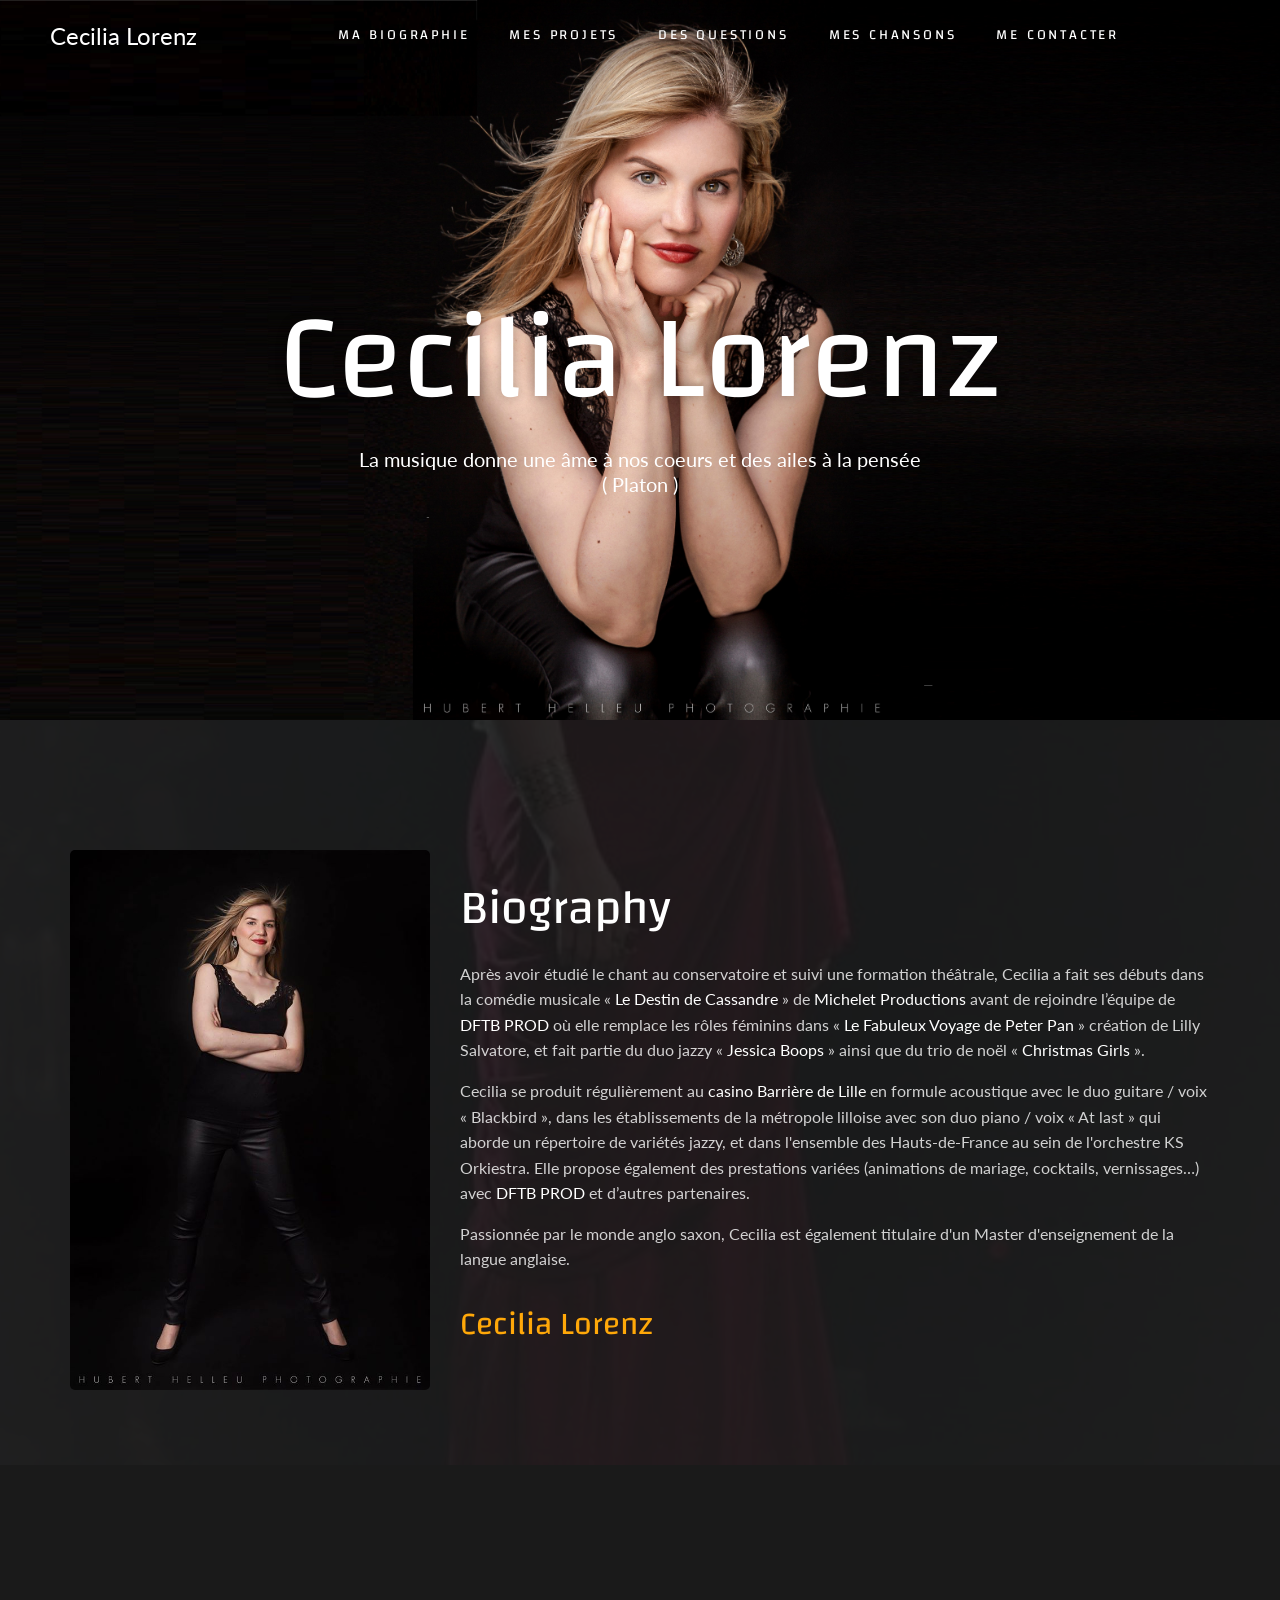
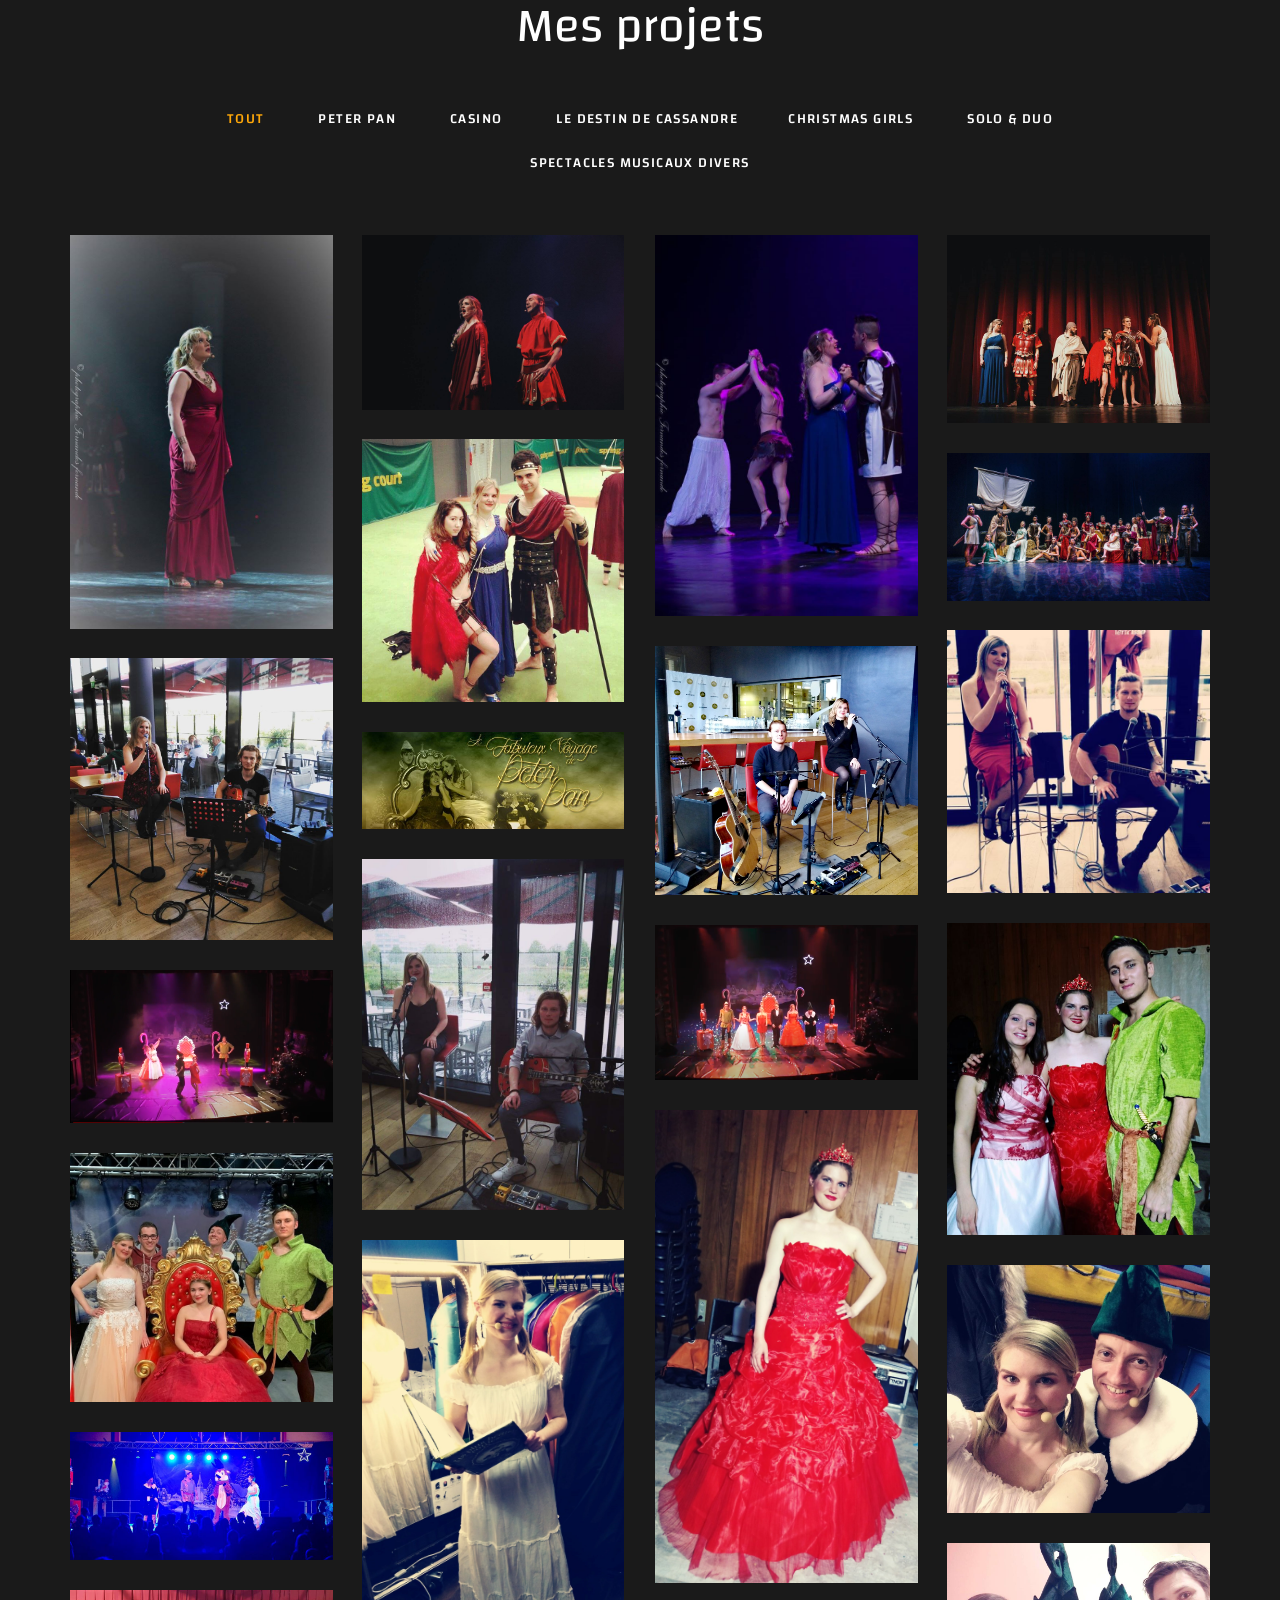
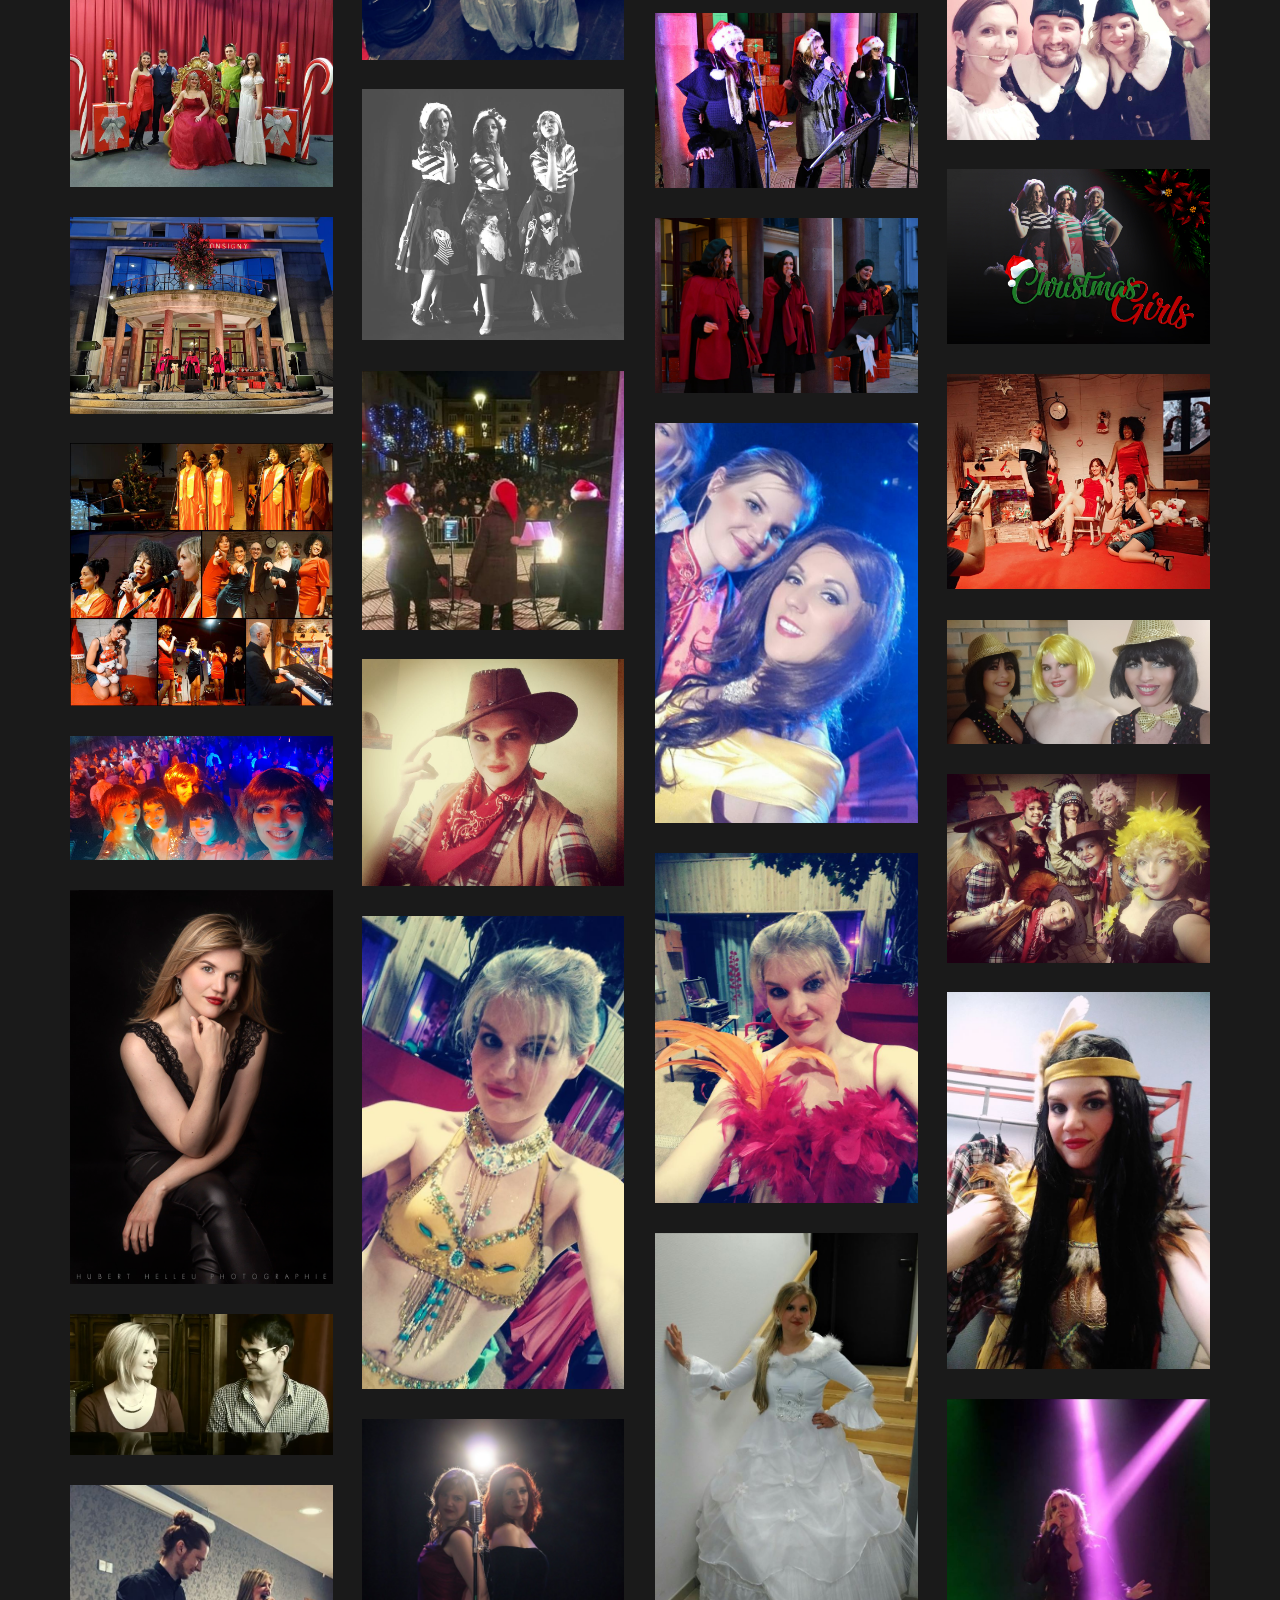
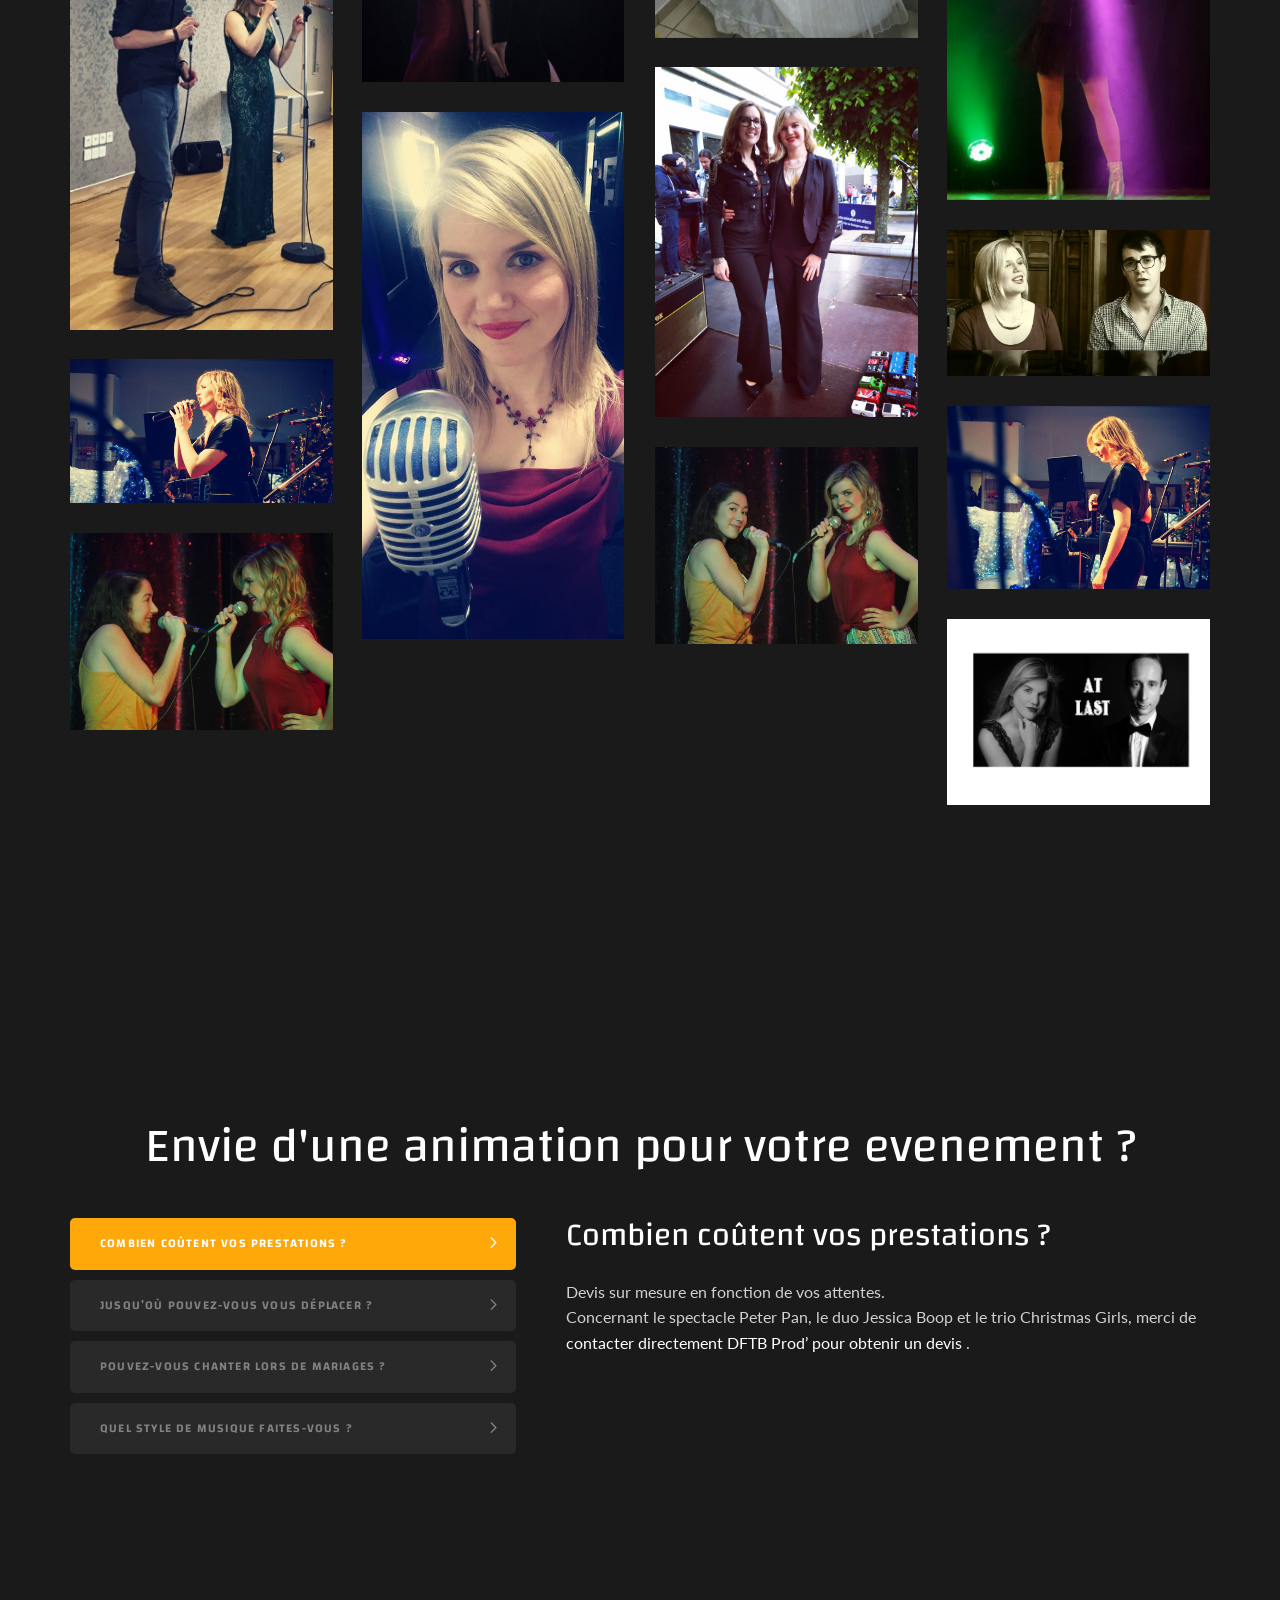
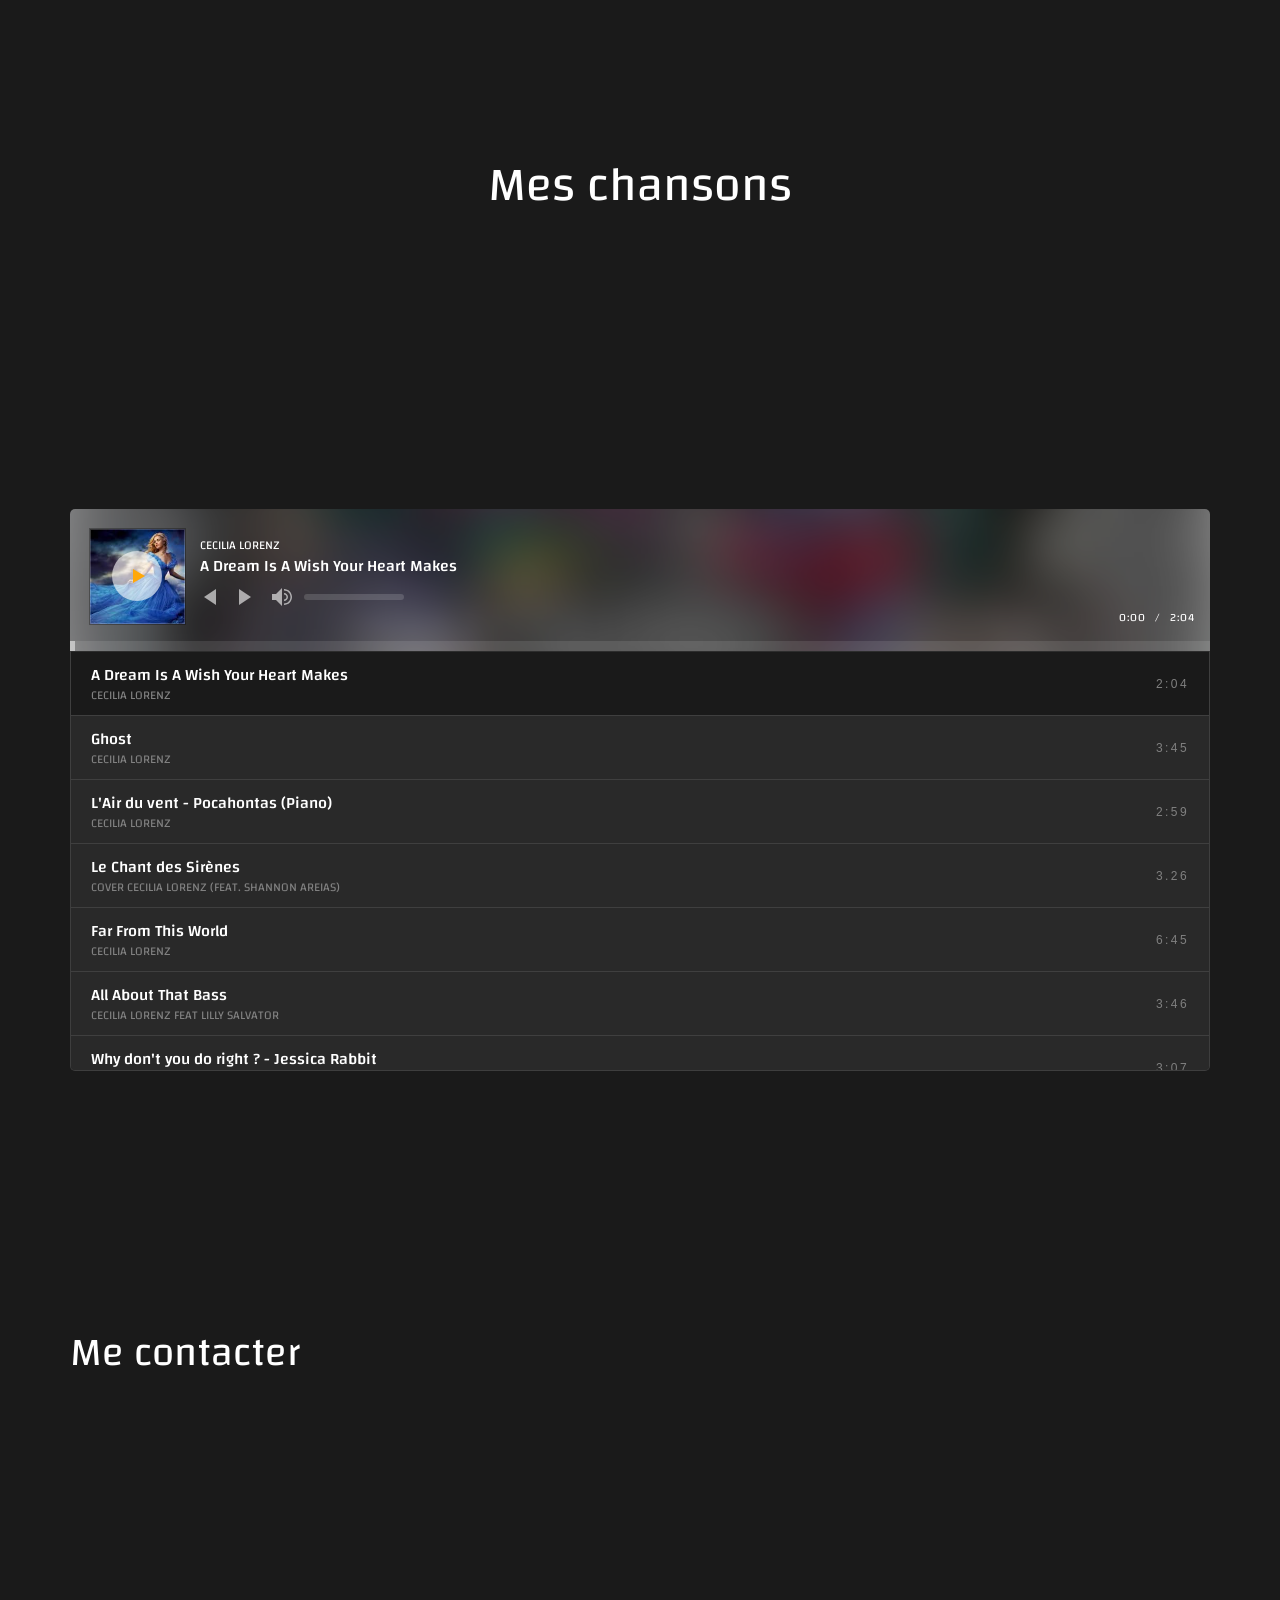
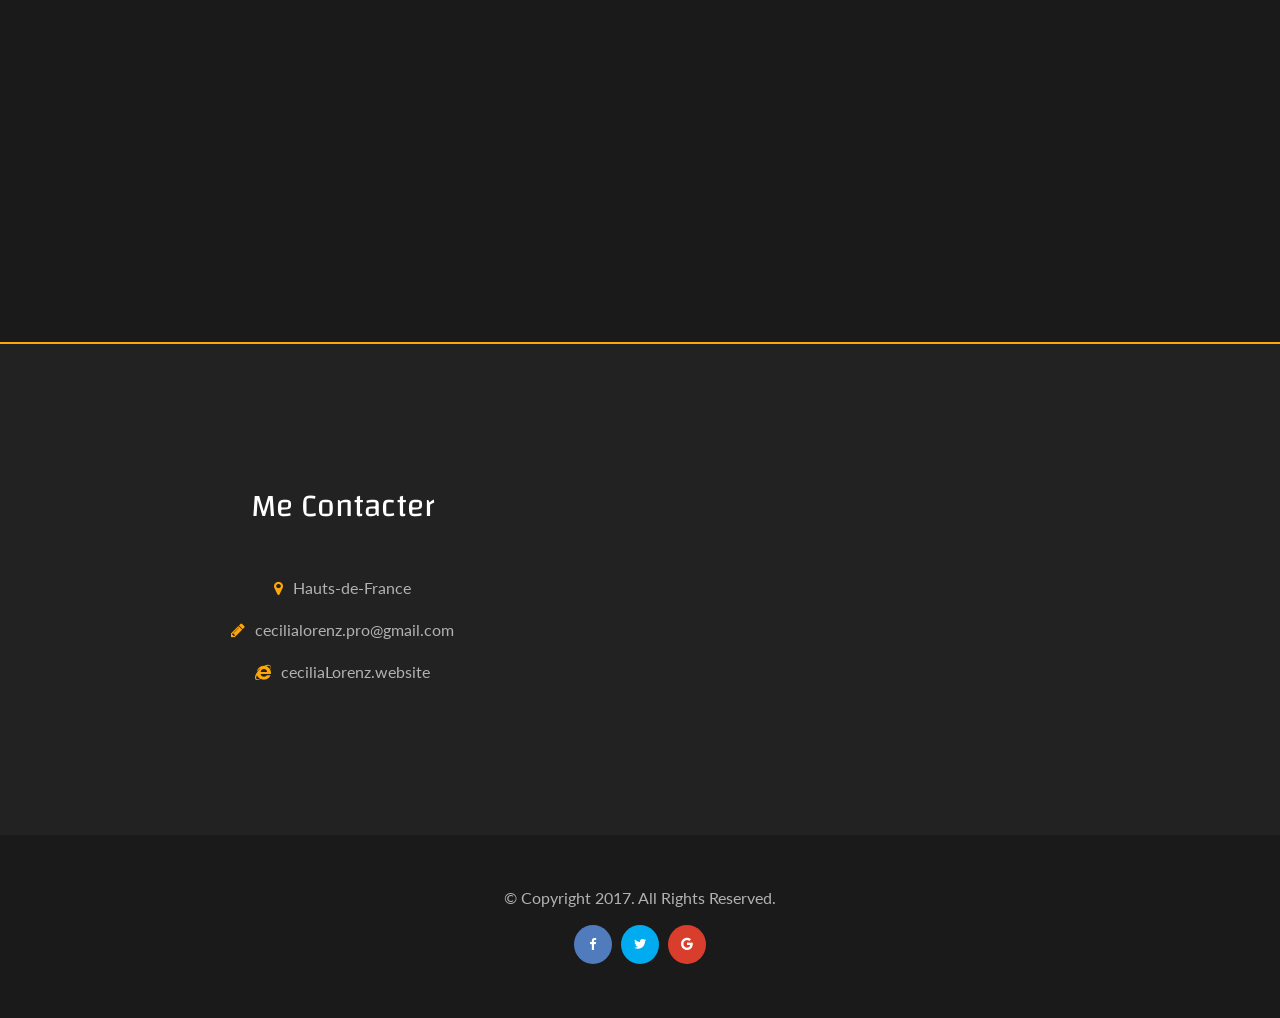
==== commit 6b518ca3: "MAJ apres demo" ====
--- a/index.html
+++ b/index.html
@@ -15,6 +15,8 @@
     <meta name="description" content="">
     <meta name="viewport" content="width=device-width, initial-scale=1">
     <!-- Place favicon.ico and apple-touch-icon.png in the root directory -->
+    <link rel="icon" href="images/Cécilia 1 DEF web.ico">   
+
     <link rel="stylesheet" href="css/bootstrap.min.css">
     <link rel="stylesheet" href="css/animations.css">
     <link rel="stylesheet" href="css/fonts.css">
@@ -23,7 +25,7 @@
     <link rel="stylesheet" href="css/shop.css" class="color-switcher-link">
     <link rel="stylesheet" href="css/mediaelementplayer-legacy.css">
     <link rel="stylesheet" href="css/style.css">
-    <link rel="stylesheet" href="css/niwa.css">
+   <link rel="stylesheet" href="css/niwa.css">
     <script src="js/vendor/modernizr-2.6.2.min.js"></script>
     <!--[if lt IE 9]>
 		<script src="js/vendor/html5shiv.min.js"></script>
@@ -78,8 +80,6 @@
                                 <!-- main nav start -->
                                 <nav class="mainmenu_wrapper">
                                     <ul class="mainmenu nav sf-menu">
-                                        <li class="active"> <a href="#canvas">Home</a>
-                                        </li>
                                         <li> <a href="#about">Ma Biographie</a> </li>
                                         <li> <a href="#projets">Mes Projets</a> </li>
                                         <li> <a href="#questions">Des Questions</a> </li>
@@ -101,10 +101,10 @@
                             <div class="slide_description_wrapper">
                                 <div class="slide_description">
                                     <div class="intro-layer to_animate" data-animation="fadeInUp">
-                                        <h2> <span class="small">Chanteuse et Belle prof</span> Cecilia Lorenz </h2>
+                                        <h2>Cecilia Lorenz </h2>
                                     </div>
                                     <div class="intro-layer to_animate" data-animation="fadeInUp">
-                                        <p>Music only makes me stronger. Music speaks to the heart in ways words cannot express.</p>
+                                        <p>La musique donne une âme à nos coeurs et des ailes à la pensée <br>( Platon )</p>
                                     </div>
                                 </div>
                                 <!-- eof .slide_description -->
@@ -125,7 +125,7 @@
                         </div>
                         <div class="col-md-8 to_animate" data-animation="fadeInRight">
                             <h2 class="section_header">Biography</h2>
-                            <p>  Après avoir étudié le chant au conservatoire et suivi une formation théâtrale, Cecilia a fait ses débuts dans la comédie musicale « <a href="https://www.facebook.com/ledestindecassandre/">Le Destin de Cassandre</a> » de <a href="https://www.facebook.com/MicheletProductions/">Michelet Productions</a> avant de rejoindre l’équipe de <a href="https://www.facebook.com/dftbprod/">DFTB PROD</a> où elle remplace les rôles féminins dans « <a href="https://www.facebook.com/Le-fabuleux-voyage-de-PeterPan-1651430238207295/">Fabuleux Voyage de Peter Pan</a> » et fait partie du duo jazzy « <a href="https://www.facebook.com/watch/?v=236514974220521">Jessica Boops</a> » ainsi que du trio de noël « <a href="https://www.facebook.com/christmasgirls/">Christmas Girls</a> ».</p>
+                            <p>  Après avoir étudié le chant au conservatoire et suivi une formation théâtrale, Cecilia a fait ses débuts dans la comédie musicale « <a href="https://www.facebook.com/ledestindecassandre/">Le Destin de Cassandre</a> » de <a href="https://www.facebook.com/MicheletProductions/">Michelet Productions</a> avant de rejoindre l’équipe de <a href="https://www.facebook.com/dftbprod/">DFTB PROD</a> où elle remplace les rôles féminins dans « <a href="https://www.facebook.com/Le-fabuleux-voyage-de-PeterPan-1651430238207295/">Le Fabuleux Voyage de Peter Pan</a> » création de Lilly Salvatore, et fait partie du duo jazzy « <a href="https://www.facebook.com/watch/?v=236514974220521">Jessica Boops</a> » ainsi que du trio de noël « <a href="https://www.facebook.com/christmasgirls/">Christmas Girls</a> ».</p>
                                 <p>  Cecilia se produit régulièrement au <a href="https://www.facebook.com/casinobarrierelille/">casino Barrière de Lille</a> en formule acoustique avec le duo guitare / voix « Blackbird », dans les établissements de la métropole lilloise avec son duo piano / voix « At last » qui aborde un répertoire de variétés jazzy, et dans l'ensemble des Hauts-de-France au sein de l'orchestre KS Orkiestra. Elle propose également des prestations variées (animations de mariage, cocktails, vernissages…) avec <a href="https://www.facebook.com/dftbprod/">DFTB PROD</a> et d’autres partenaires.</p>
                                     <p>  Passionnée par le monde anglo saxon, Cecilia est également titulaire d'un Master d'enseignement de la langue anglaise.</p>
 
@@ -147,7 +147,7 @@
                     </div>
                     <div class="row">
                         <div class="col-sm-12">
-                            <div class="filters isotope_filters darklinks hover-color2"> <a href="#" class="selected" data-filter="*">Tout</a> <a href="#" data-filter=".cat3">Peter Pan</a> <a href="#" data-filter=".cat2">Casino</a> <a href="#" data-filter=".cat1">Le destin de Cassandre</a><a href="#" data-filter=".cat4">Christmas Girls</a>     <a href="#" data-filter=".cat6">Solo & Duo</a>    <a href="#" data-filter=".cat5">Divers</a>        </div>
+                            <div class="filters isotope_filters darklinks hover-color2"> <a href="#" class="selected" data-filter="*">Tout</a> <a href="#" data-filter=".cat3">Peter Pan</a> <a href="#" data-filter=".cat2">Casino</a> <a href="#" data-filter=".cat1">Le destin de Cassandre</a><a href="#" data-filter=".cat4">Christmas Girls</a>     <a href="#" data-filter=".cat6">Solo & Duo</a>    <a href="#" data-filter=".cat5">Spectacles musicaux divers</a>        </div>
                             <div class="isotope_container isotope row masonry-layout columns_margin_bottom_20" data-filters=".isotope_filters">
                                 <div class="isotope-item col-lg-3 col-md-6 col-sm-6 col-xs-6  cat1">
                                     <div class="vertical-item gallery-item content-absolute text-center ds">
@@ -158,9 +158,7 @@
                                                 </div>
                                             </div>
                                         </div>
-                                        <div class="item-content">
-                                            <h4> <a href="gallery-single.html">Consetetur sadipscing elitr, sed diam nonumy</a> </h4>
-                                        </div>
+                                    
                                     </div>
                                 </div>
                                 <div class="isotope-item col-lg-3 col-md-6 col-sm-6 col-xs-6  cat1">
@@ -172,9 +170,7 @@
                                                 </div>
                                             </div>
                                         </div>
-                                        <div class="item-content">
-                                            <h4> <a href="gallery-single.html">Consetetur sadipscing elitr, sed diam nonumy</a> </h4>
-                                        </div>
+                                       
                                     </div>
                                 </div>
                                 <div class="isotope-item col-lg-3 col-md-6 col-sm-6 col-xs-6  cat1">
@@ -186,9 +182,7 @@
                                                 </div>
                                             </div>
                                         </div>
-                                        <div class="item-content">
-                                            <h4> <a href="gallery-single.html">Consetetur sadipscing elitr, sed diam nonumy</a> </h4>
-                                        </div>
+                                      
                                     </div>
                                 </div>
                                 <div class="isotope-item col-lg-3 col-md-6 col-sm-6 col-xs-6  cat1">
@@ -200,9 +194,7 @@
                                                 </div>
                                             </div>
                                         </div>
-                                        <div class="item-content">
-                                            <h4> <a href="gallery-single.html">Consetetur sadipscing elitr, sed diam nonumy</a> </h4>
-                                        </div>
+                                      
                                     </div>
                                 </div>
                                 <div class="isotope-item col-lg-3 col-md-6 col-sm-6 col-xs-6  cat1">
@@ -214,9 +206,7 @@
                                                 </div>
                                             </div>
                                         </div>
-                                        <div class="item-content">
-                                            <h4> <a href="gallery-single.html">Consetetur sadipscing elitr, sed diam nonumy</a> </h4>
-                                        </div>
+                                     
                                     </div>
                                 </div>
                                 <div class="isotope-item col-lg-3 col-md-6 col-sm-6 col-xs-6  cat1">
@@ -228,9 +218,7 @@
                                                 </div>
                                             </div>
                                         </div>
-                                        <div class="item-content">
-                                            <h4> <a href="gallery-single.html">Consetetur sadipscing elitr, sed diam nonumy</a> </h4>
-                                        </div>
+                                     
                                     </div>
                                 </div>
                           
@@ -243,9 +231,7 @@
                                                 </div>
                                             </div>
                                         </div>
-                                        <div class="item-content">
-                                            <h4> <a href="gallery-single.html">Consetetur sadipscing elitr, sed diam nonumy</a> </h4>
-                                        </div>
+                                     
                                     </div>
                                 </div>
                                 <div class="isotope-item col-lg-3 col-md-6 col-sm-6 col-xs-6  cat2">
@@ -257,9 +243,7 @@
                                                 </div>
                                             </div>
                                         </div>
-                                        <div class="item-content">
-                                            <h4> <a href="gallery-single.html">Consetetur sadipscing elitr, sed diam nonumy</a> </h4>
-                                        </div>
+                                      
                                     </div>
                                 </div>
                                 
@@ -272,11 +256,22 @@
                                                 </div>
                                             </div>
                                         </div>
-                                        <div class="item-content">
-                                            <h4> <a href="gallery-single.html">Consetetur sadipscing elitr, sed diam nonumy</a> </h4>
-                                        </div>
-                                    </div>
-                                </div>
+                                       
+                                    </div>
+                                </div>
+                                <div class="isotope-item col-lg-3 col-md-6 col-sm-6  col-xs-6 cat3">
+                                    <div class="vertical-item gallery-item content-absolute text-center ds">
+                                        <div class="item-media"> <img src="images/gallery/peter pan/Cecilia Lorenz.jpg" alt="">
+                                            <div class="media-links">
+                                                <div class="links-wrap">
+                                                    <a class="p-view prettyPhoto " title="" data-gal="prettyPhoto[gal]" href="images/gallery/11.jpg"></a>
+                                                </div>
+                                            </div>
+                                        </div>
+                                        
+                                    </div>
+                                </div>
+
                                 <div class="isotope-item col-lg-3 col-md-6 col-sm-6 col-xs-6  cat2">
                                     <div class="vertical-item gallery-item content-absolute text-center ds">
                                         <div class="item-media"> <img src="images/gallery/casino/Cecilia Lorenz Casino Lille.jpg" alt="">
@@ -286,9 +281,7 @@
                                                 </div>
                                             </div>
                                         </div>
-                                        <div class="item-content">
-                                            <h4> <a href="gallery-single.html">Consetetur sadipscing elitr, sed diam nonumy</a> </h4>
-                                        </div>
+                                       
                                     </div>
                                 </div>
                                 <div class="isotope-item col-lg-3 col-md-6 col-sm-6  col-xs-6 cat3">
@@ -300,9 +293,7 @@
                                                 </div>
                                             </div>
                                         </div>
-                                        <div class="item-content">
-                                            <h4> <a href="gallery-single.html">Consetetur sadipscing elitr, sed diam nonumy</a> </h4>
-                                        </div>
+                                      
                                     </div>
                                 </div>
                                 <div class="isotope-item col-lg-3 col-md-6 col-sm-6  col-xs-6 cat3">
@@ -314,9 +305,7 @@
                                                 </div>
                                             </div>
                                         </div>
-                                        <div class="item-content">
-                                            <h4> <a href="gallery-single.html">Consetetur sadipscing elitr, sed diam nonumy</a> </h4>
-                                        </div>
+                                       
                                     </div>
                                 </div>
                                 <div class="isotope-item col-lg-3 col-md-6 col-sm-6  col-xs-6 cat3">
@@ -328,9 +317,7 @@
                                                 </div>
                                             </div>
                                         </div>
-                                        <div class="item-content">
-                                            <h4> <a href="gallery-single.html">Consetetur sadipscing elitr, sed diam nonumy</a> </h4>
-                                        </div>
+                                        
                                     </div>
                                 </div>
                                 <div class="isotope-item col-lg-3 col-md-6 col-sm-6  col-xs-6 cat3">
@@ -342,9 +329,7 @@
                                                 </div>
                                             </div>
                                         </div>
-                                        <div class="item-content">
-                                            <h4> <a href="gallery-single.html">Consetetur sadipscing elitr, sed diam nonumy</a> </h4>
-                                        </div>
+                                      
                                     </div>
                                 </div>
                                 <div class="isotope-item col-lg-3 col-md-6 col-sm-6  col-xs-6 cat3">
@@ -356,9 +341,7 @@
                                                 </div>
                                             </div>
                                         </div>
-                                        <div class="item-content">
-                                            <h4> <a href="gallery-single.html">Consetetur sadipscing elitr, sed diam nonumy</a> </h4>
-                                        </div>
+                                       
                                     </div>
                                 </div>
                                 <div class="isotope-item col-lg-3 col-md-6 col-sm-6  col-xs-6 cat3">
@@ -370,9 +353,7 @@
                                                 </div>
                                             </div>
                                         </div>
-                                        <div class="item-content">
-                                            <h4> <a href="gallery-single.html">Consetetur sadipscing elitr, sed diam nonumy</a> </h4>
-                                        </div>
+                                      
                                     </div>
                                 </div>
                                 <div class="isotope-item col-lg-3 col-md-6 col-sm-6  col-xs-6 cat3">
@@ -384,9 +365,7 @@
                                                 </div>
                                             </div>
                                         </div>
-                                        <div class="item-content">
-                                            <h4> <a href="gallery-single.html">Consetetur sadipscing elitr, sed diam nonumy</a> </h4>
-                                        </div>
+                                       
                                     </div>
                                 </div>
                                 <div class="isotope-item col-lg-3 col-md-6 col-sm-6  col-xs-6 cat3">
@@ -398,11 +377,12 @@
                                                 </div>
                                             </div>
                                         </div>
-                                        <div class="item-content">
-                                            <h4> <a href="gallery-single.html">Consetetur sadipscing elitr, sed diam nonumy</a> </h4>
-                                        </div>
-                                    </div>
-                                </div>
+                                       
+                                    </div>
+                                </div>
+
+                      
+
                                 <div class="isotope-item col-lg-3 col-md-6 col-sm-6  col-xs-6 cat3">
                                     <div class="vertical-item gallery-item content-absolute text-center ds">
                                         <div class="item-media"> <img src="images/gallery/peter pan/Cecilia Lorenz Peter Pan (7).jpg" alt="">
@@ -412,9 +392,7 @@
                                                 </div>
                                             </div>
                                         </div>
-                                        <div class="item-content">
-                                            <h4> <a href="gallery-single.html">Consetetur sadipscing elitr, sed diam nonumy</a> </h4>
-                                        </div>
+                                       
                                     </div>
                                 </div>
                              
@@ -427,9 +405,7 @@
                                                 </div>
                                             </div>
                                         </div>
-                                        <div class="item-content">
-                                            <h4> <a href="gallery-single.html">Consetetur sadipscing elitr, sed diam nonumy</a> </h4>
-                                        </div>
+                                      
                                     </div>
                                 </div>
 
@@ -444,9 +420,7 @@
                                                 </div>
                                             </div>
                                         </div>
-                                        <div class="item-content">
-                                            <h4> <a href="gallery-single.html">Consetetur sadipscing elitr, sed diam nonumy</a> </h4>
-                                        </div>
+                                      
                                     </div>
                                 </div>
 
@@ -459,9 +433,7 @@
                                                 </div>
                                             </div>
                                         </div>
-                                        <div class="item-content">
-                                            <h4> <a href="gallery-single.html">Consetetur sadipscing elitr, sed diam nonumy</a> </h4>
-                                        </div>
+                                   
                                     </div>
                                 </div>
                                 <div class="isotope-item col-lg-3 col-md-6 col-sm-6  col-xs-6 cat4">
@@ -597,6 +569,20 @@
                                         </div>
                                     </div>
                                 </div>
+                                 <div class="isotope-item col-lg-3 col-md-6 col-sm-6  col-xs-6 cat5">
+                                    <div class="vertical-item gallery-item content-absolute text-center ds">
+                                        <div class="item-media"> <img src="images/gallery/divers/Cecilia Lorenz.jpg" alt="">
+                                            <div class="media-links">
+                                                <div class="links-wrap">
+                                                    <a class="p-view prettyPhoto " title="" data-gal="prettyPhoto[gal]" href="images/gallery/11.jpg"></a>
+                                                </div>
+                                            </div>
+                                        </div>
+                                        <div class="item-content">
+                                            <h4> <a href="gallery-single.html">Consetetur sadipscing elitr, sed diam nonumy</a> </h4>
+                                        </div>
+                                    </div>
+                                </div>
                                    
                                 <div class="isotope-item col-lg-3 col-md-6 col-sm-6  col-xs-6 cat5">
                                     <div class="vertical-item gallery-item content-absolute text-center ds">
@@ -612,9 +598,24 @@
                                         </div>
                                     </div>
                                 </div>
+                             
                                 <div class="isotope-item col-lg-3 col-md-6 col-sm-6  col-xs-6 cat5">
                                     <div class="vertical-item gallery-item content-absolute text-center ds">
                                         <div class="item-media"> <img src="images/gallery/divers/Cecilia Lorenz (7).jpg" alt="">
+                                            <div class="media-links">
+                                                <div class="links-wrap">
+                                                    <a class="p-view prettyPhoto " title="" data-gal="prettyPhoto[gal]" href="images/gallery/11.jpg"></a>
+                                                </div>
+                                            </div>
+                                        </div>
+                                        <div class="item-content">
+                                            <h4> <a href="gallery-single.html">Consetetur sadipscing elitr, sed diam nonumy</a> </h4>
+                                        </div>
+                                    </div>
+                                </div>
+                                <div class="isotope-item col-lg-3 col-md-6 col-sm-6  col-xs-6 cat6">
+                                    <div class="vertical-item gallery-item content-absolute text-center ds">
+                                        <div class="item-media"> <img src="images/gallery/solo et duo/Cécilia 1 DEF web.jpg" alt="">
                                             <div class="media-links">
                                                 <div class="links-wrap">
                                                     <a class="p-view prettyPhoto " title="" data-gal="prettyPhoto[gal]" href="images/gallery/11.jpg"></a>
@@ -669,8 +670,20 @@
                                         </div>
                                     </div>
                                 </div>
-                                   
-                            
+                                <div class="isotope-item col-lg-3 col-md-6 col-sm-6  col-xs-6 cat6">
+                                    <div class="vertical-item gallery-item content-absolute text-center ds">
+                                        <div class="item-media"> <img src="images/gallery/solo et duo/Cecilia Lorenz et Niwa (1).png" alt="">
+                                            <div class="media-links">
+                                                <div class="links-wrap">
+                                                    <a class="p-view prettyPhoto " title="" data-gal="prettyPhoto[gal]" href="images/gallery/11.jpg"></a>
+                                                </div>
+                                            </div>
+                                        </div>
+                                        <div class="item-content">
+                                            <h4> <a href="gallery-single.html">Consetetur sadipscing elitr, sed diam nonumy</a> </h4>
+                                        </div>
+                                    </div>
+                                </div>
                                                    
                                 <div class="isotope-item col-lg-3 col-md-6 col-sm-6  col-xs-6 cat6">
                                     <div class="vertical-item gallery-item content-absolute text-center ds">
@@ -731,6 +744,20 @@
                                 <div class="isotope-item col-lg-3 col-md-6 col-sm-6  col-xs-6 cat6">
                                     <div class="vertical-item gallery-item content-absolute text-center ds">
                                         <div class="item-media"> <img src="images/gallery/solo et duo/Cecilia Lorenz (4).jpg" alt="">
+                                            <div class="media-links">
+                                                <div class="links-wrap">
+                                                    <a class="p-view prettyPhoto " title="" data-gal="prettyPhoto[gal]" href="images/gallery/11.jpg"></a>
+                                                </div>
+                                            </div>
+                                        </div>
+                                        <div class="item-content">
+                                            <h4> <a href="gallery-single.html">Consetetur sadipscing elitr, sed diam nonumy</a> </h4>
+                                        </div>
+                                    </div>
+                                </div>
+                                <div class="isotope-item col-lg-3 col-md-6 col-sm-6  col-xs-6 cat6">
+                                    <div class="vertical-item gallery-item content-absolute text-center ds">
+                                        <div class="item-media"> <img src="images/gallery/solo et duo/Cecilia Lorenz et Niwa (2).png" alt="">
                                             <div class="media-links">
                                                 <div class="links-wrap">
                                                     <a class="p-view prettyPhoto " title="" data-gal="prettyPhoto[gal]" href="images/gallery/11.jpg"></a>
@@ -823,110 +850,63 @@
                 <div class="container">
                     <div class="row">
                         <div class="col-sm-12 text-center to_animate" data-animation="scaleAppear">
-                            <h2 class="section_header ">Envie d'une chanson pour votre evenement ?</h2>
+                            <h2 class="section_header ">Envie d'une animation pour votre evenement ?</h2>
                         </div>
                     </div>
                     <div class="row vertical-tabs">
                         <div class="col-sm-5">
                             <!-- Nav tabs -->
                             <ul class="nav" role="tablist">
-                                <li class="active"> <a href="#vertical-tab1" role="tab" data-toggle="tab">Combien coutent vos prestation ?</a> </li>
-                                <li> <a href="#vertical-tab2" role="tab" data-toggle="tab">Jusqu'ou vous pouvez vous deplacer ? </a> </li>
-                                <li> <a href="#vertical-tab3" role="tab" data-toggle="tab">Pouvez-vous chantez lors de mariage ?</a> </li>
-                                <li> <a href="#vertical-tab4" role="tab" data-toggle="tab">Quel style de musique faite vous ?</a> </li>
-                                <li> <a href="#vertical-tab5" role="tab" data-toggle="tab">At vero eos et accusam?</a> </li>
-                                <li> <a href="#vertical-tab6" role="tab" data-toggle="tab">Justo duo dolores et ea rebum?</a> </li>
-                                <li> <a href="#vertical-tab7" role="tab" data-toggle="tab">Stet clita kasd gubergren?</a> </li>
-                                <li> <a href="#vertical-tab8" role="tab" data-toggle="tab">No sea takimata sanctus est?</a> </li>
+                                <li class="active"> <a href="#vertical-tab1" role="tab" data-toggle="tab">
+                                    Combien coûtent vos prestations ?
+                                </a> </li>
+                                <li> <a href="#vertical-tab2" role="tab" data-toggle="tab">
+                                    Jusqu’où pouvez-vous vous déplacer ?
+                                </a> </li>
+                                <li> <a href="#vertical-tab3" role="tab" data-toggle="tab">
+                                    Pouvez-vous chanter lors de mariages ?
+                                </a> </li>
+                                <li> <a href="#vertical-tab4" role="tab" data-toggle="tab">
+                                    Quel style de musique faites-vous ?
+                                </a> </li>
                             </ul>
                         </div>
                         <div class="col-sm-7">
                             <!-- Tab panes -->
                             <div class="tab-content no-border">
                                 <div class="tab-pane fade in active" id="vertical-tab1">
-                                    <h3 class="poppins">Combien coutent vos prestation ?</h3>
-                                    <p>Lorem ipsum dolor sit amet, consectetur adipisicing elit. Error quia, ad natus corrupti inventore mollitia, dolor omnis nesciunt, molestias officiis eum debitis dolore. Minima magnam odit cupiditate labore accusantium
-                                        eaque!
+                                    <h3 class="poppins">
+                                        Combien coûtent vos prestations ?
+                                    </h3>
+                                    <p>Devis sur mesure en fonction de vos attentes. <br>
+                                        Concernant le spectacle Peter Pan, le duo Jessica Boop et le trio Christmas Girls, merci de  <a href="https://www.dftbprod.com/">contacter directement DFTB Prod’ pour obtenir un devis </a>.
                                     </p>
-                                    <p>Lorem ipsum dolor sit amet, consectetur adipisicing elit. Excepturi minus tenetur sunt aspernatur vitae, corporis nostrum quibusdam molestias, laudantium quia in a natus facilis beatae culpa inventore quidem illo atque.</p>
-                                    <p>Lorem ipsum dolor sit amet, consectetur adipisicing elit. Error quia, ad natus corrupti inventore mollitia, dolor omnis nesciunt, molestias officiis eum debitis dolore. Minima magnam odit cupiditate labore accusantium
-                                        eaque!
+                                 </div>
+                                <div class="tab-pane fade" id="vertical-tab2">
+                                    <h3 class="poppins">
+                                        Jusqu’où pouvez-vous vous déplacer ?
+                                    </h3>
+                                    <p>
+
+                                        Je suis basée dans la région Hauts-de-France, je peux me déplacer dans la France entière et à l’étranger. Hors région Hauts-de-France, des frais de route seront demandés en fonction de la distance à parcourir pour assurer la prestation
+                                        </p>
+
+                                    </div>
+                                <div class="tab-pane fade" id="vertical-tab3">
+                                    <h3 class="poppins">                                    Pouvez-vous chanter lors de mariages ?
+                                    </h3>
+                                    <p>
+                                        Je me ferai un plaisir d'accompagner votre cérémonie laïque ou religieuse, d'animer votre vin d'honneur et vos célébrations privées en duo piano / voix ou en formule acoustique guitare / voix. Si vos chansons préférées ne figurent pas dans mon répertoire, je les ajouterai pour l’occasion.
                                     </p>
-                                    <p>Lorem ipsum dolor sit amet, consectetur adipisicing elit. Excepturi minus tenetur sunt aspernatur vitae, corporis nostrum quibusdam molestias, laudantium quia in a natus facilis beatae culpa inventore quidem illo atque.</p>
-                                </div>
-                                <div class="tab-pane fade" id="vertical-tab2">
-                                    <h3 class="poppins">Jusqu'ou vous pouvez vous deplacer ?</h3>
-                                    <p>Lorem ipsum dolor sit amet, consectetur adipisicing elit. Suscipit voluptate, quas fugit facere possimus facilis odio delectus laborum id nobis expedita vitae molestiae a. Magnam aliquid architecto magni, quos omnis.</p>
-                                    <p>Lorem ipsum dolor sit amet, consectetur adipisicing elit. Est, enim saepe libero iure tenetur optio nisi aliquam molestias ratione magnam ab ut quod possimus hic suscipit doloremque, deleniti ipsa quia!</p>
-                                    <p>Lorem ipsum dolor sit amet, consectetur adipisicing elit. Error quia, ad natus corrupti inventore mollitia, dolor omnis nesciunt, molestias officiis eum debitis dolore. Minima magnam odit cupiditate labore accusantium
-                                        eaque!
-                                    </p>
-                                    <p>Lorem ipsum dolor sit amet, consectetur adipisicing elit. Excepturi minus tenetur sunt aspernatur vitae, corporis nostrum quibusdam molestias, laudantium quia in a natus facilis beatae culpa inventore quidem illo atque.</p>
-                                </div>
-                                <div class="tab-pane fade" id="vertical-tab3">
-                                    <h3 class="poppins">Stet clita kasd gubergren?</h3>
-                                    <p>Lorem ipsum dolor sit amet, consectetur adipisicing elit. Eaque repellat, reiciendis sint officia quia iure nam! Dicta omnis ex ipsa fugiat maiores, vero expedita facilis, suscipit quam obcaecati veniam voluptate.</p>
-                                    <p>Lorem ipsum dolor sit amet, consectetur adipisicing elit. Debitis est, dolores, ex ducimus cumque iusto ipsam odit voluptatum autem error impedit obcaecati quisquam molestiae, optio porro inventore nostrum deleniti
-                                        cupiditate.
-                                    </p>
-                                    <p>Lorem ipsum dolor sit amet, consectetur adipisicing elit. Error quia, ad natus corrupti inventore mollitia, dolor omnis nesciunt, molestias officiis eum debitis dolore. Minima magnam odit cupiditate labore accusantium
-                                        eaque!
-                                    </p>
-                                    <p>Lorem ipsum dolor sit amet, consectetur adipisicing elit. Excepturi minus tenetur sunt aspernatur vitae, corporis nostrum quibusdam molestias, laudantium quia in a natus facilis beatae culpa inventore quidem illo atque.</p>
                                 </div>
                                 <div class="tab-pane fade" id="vertical-tab4">
-                                    <h3 class="poppins">No sea takimata sanctus est?</h3>
-                                    <p>Lorem ipsum dolor sit amet, consectetur adipisicing elit. A accusantium impedit asperiores illum nulla sint itaque laborum perferendis deleniti quo cumque, quisquam repudiandae molestias sunt ea delectus porro odio
-                                        recusandae!
-                                    </p>
-                                    <p>Lorem ipsum dolor sit amet, consectetur adipisicing elit. Minus omnis quod eligendi mollitia vel optio neque id, assumenda! Quae at quisquam eum, dolorum ullam, maxime nesciunt ex modi minus illum!</p>
-                                    <p>Lorem ipsum dolor sit amet, consectetur adipisicing elit. Error quia, ad natus corrupti inventore mollitia, dolor omnis nesciunt, molestias officiis eum debitis dolore. Minima magnam odit cupiditate labore accusantium
-                                        eaque!
-                                    </p>
-                                    <p>Lorem ipsum dolor sit amet, consectetur adipisicing elit. Excepturi minus tenetur sunt aspernatur vitae, corporis nostrum quibusdam molestias, laudantium quia in a natus facilis beatae culpa inventore quidem illo atque.</p>
-                                </div>
-                                <div class="tab-pane fade" id="vertical-tab5">
-                                    <h3 class="poppins">At vero eos et accusam?</h3>
-                                    <p>Lorem ipsum dolor sit amet, consectetur adipisicing elit. Error quia, ad natus corrupti inventore mollitia, dolor omnis nesciunt, molestias officiis eum debitis dolore. Minima magnam odit cupiditate labore accusantium
-                                        eaque!
-                                    </p>
-                                    <p>Lorem ipsum dolor sit amet, consectetur adipisicing elit. Excepturi minus tenetur sunt aspernatur vitae, corporis nostrum quibusdam molestias, laudantium quia in a natus facilis beatae culpa inventore quidem illo atque.</p>
-                                    <p>Lorem ipsum dolor sit amet, consectetur adipisicing elit. Error quia, ad natus corrupti inventore mollitia, dolor omnis nesciunt, molestias officiis eum debitis dolore. Minima magnam odit cupiditate labore accusantium
-                                        eaque!
-                                    </p>
-                                    <p>Lorem ipsum dolor sit amet, consectetur adipisicing elit. Excepturi minus tenetur sunt aspernatur vitae, corporis nostrum quibusdam molestias, laudantium quia in a natus facilis beatae culpa inventore quidem illo atque.</p>
-                                </div>
-                                <div class="tab-pane fade" id="vertical-tab6">
-                                    <h3 class="poppins">Justo duo dolores et ea rebum?</h3>
-                                    <p>Lorem ipsum dolor sit amet, consectetur adipisicing elit. Suscipit voluptate, quas fugit facere possimus facilis odio delectus laborum id nobis expedita vitae molestiae a. Magnam aliquid architecto magni, quos omnis.</p>
-                                    <p>Lorem ipsum dolor sit amet, consectetur adipisicing elit. Est, enim saepe libero iure tenetur optio nisi aliquam molestias ratione magnam ab ut quod possimus hic suscipit doloremque, deleniti ipsa quia!</p>
-                                    <p>Lorem ipsum dolor sit amet, consectetur adipisicing elit. Error quia, ad natus corrupti inventore mollitia, dolor omnis nesciunt, molestias officiis eum debitis dolore. Minima magnam odit cupiditate labore accusantium
-                                        eaque!
-                                    </p>
-                                    <p>Lorem ipsum dolor sit amet, consectetur adipisicing elit. Excepturi minus tenetur sunt aspernatur vitae, corporis nostrum quibusdam molestias, laudantium quia in a natus facilis beatae culpa inventore quidem illo atque.</p>
-                                </div>
-                                <div class="tab-pane fade" id="vertical-tab7">
-                                    <h3 class="poppins">Stet clita kasd gubergren?</h3>
-                                    <p>Lorem ipsum dolor sit amet, consectetur adipisicing elit. Eaque repellat, reiciendis sint officia quia iure nam! Dicta omnis ex ipsa fugiat maiores, vero expedita facilis, suscipit quam obcaecati veniam voluptate.</p>
-                                    <p>Lorem ipsum dolor sit amet, consectetur adipisicing elit. Debitis est, dolores, ex ducimus cumque iusto ipsam odit voluptatum autem error impedit obcaecati quisquam molestiae, optio porro inventore nostrum deleniti
-                                        cupiditate.
-                                    </p>
-                                    <p>Lorem ipsum dolor sit amet, consectetur adipisicing elit. Error quia, ad natus corrupti inventore mollitia, dolor omnis nesciunt, molestias officiis eum debitis dolore. Minima magnam odit cupiditate labore accusantium
-                                        eaque!
-                                    </p>
-                                    <p>Lorem ipsum dolor sit amet, consectetur adipisicing elit. Excepturi minus tenetur sunt aspernatur vitae, corporis nostrum quibusdam molestias, laudantium quia in a natus facilis beatae culpa inventore quidem illo atque.</p>
-                                </div>
-                                <div class="tab-pane fade" id="vertical-tab8">
-                                    <h3 class="poppins">No sea takimata sanctus est?</h3>
-                                    <p>Lorem ipsum dolor sit amet, consectetur adipisicing elit. A accusantium impedit asperiores illum nulla sint itaque laborum perferendis deleniti quo cumque, quisquam repudiandae molestias sunt ea delectus porro odio
-                                        recusandae!
-                                    </p>
-                                    <p>Lorem ipsum dolor sit amet, consectetur adipisicing elit. Minus omnis quod eligendi mollitia vel optio neque id, assumenda! Quae at quisquam eum, dolorum ullam, maxime nesciunt ex modi minus illum!</p>
-                                    <p>Lorem ipsum dolor sit amet, consectetur adipisicing elit. Error quia, ad natus corrupti inventore mollitia, dolor omnis nesciunt, molestias officiis eum debitis dolore. Minima magnam odit cupiditate labore accusantium
-                                        eaque!
-                                    </p>
-                                    <p>Lorem ipsum dolor sit amet, consectetur adipisicing elit. Excepturi minus tenetur sunt aspernatur vitae, corporis nostrum quibusdam molestias, laudantium quia in a natus facilis beatae culpa inventore quidem illo atque.</p>
-                                </div>
+                                    <h3 class="poppins">Quel style de musique faites-vous ?
+
+                                    </h3>
+                                <p>Jazz, comédie musicale, variété française et internationale, pop / rock.
+                                </p>    
+                                </div>
+                         
                             </div>
                         </div>
                     </div>
@@ -1006,139 +986,172 @@
                                                 "skin": "",
                                                 "thumbnail": "images/albums/background.jpg",
                                                 "tracks": [{
-                                                    "artist": "AndreySkarlat",
+                                                    "artist": "Cecilia Lorenz",
                                                     "artworkId": 0,
                                                     "artworkUrl": "#0",
                                                     "audioId": 1,
-                                                    "audioUrl": "https://s3.envato.com/files/229455919/preview.mp3",
-                                                    "format": "mp3",
-                                                    "length": "5:55",
-                                                    "title": "Upbeat & Inspiring",
+                                                    "audioUrl": "song/cendri.m4a",
+                                                    "format": "song/cendri.m4a",
+                                                    "length": "2:04",
+                                                    "title": "A Dream Is A Wish Your Heart Makes",
                                                     "order": 0,
-                                                    "mp3": "https://s3.envato.com/files/229455919/preview.mp3",
+                                                    "mp3": "song/cendri.m4a",
                                                     "meta": {
-                                                        "artist": "AndreySkarlat",
-                                                        "length_formatted": "5:55"
+                                                        "artist": "Cecilia Lorenz",
+                                                        "length_formatted": "2:04"
                                                     },
-                                                    "src": "https://s3.envato.com/files/229455919/preview.mp3",
+                                                    "src": "song/cendri.m4a",
                                                     "thumb": {
-                                                        "src": "images/albums/01.jpg"
+                                                        "src": "song/song1.PNG"
                                                     }
-                                                }, {
-                                                    "artist": "AndreySkarlat",
-                                                    "artworkId": 0,
-                                                    "artworkUrl": "#0",
-                                                    "audioId": 2,
-                                                    "audioUrl": "https://0.s3.envato.com/files/216844247/preview.mp3",
-                                                    "format": "mp3",
-                                                    "length": "7:48",
-                                                    "title": "Inspiring Uplifting Corporate",
-                                                    "order": 0,
-                                                    "mp3": "https://0.s3.envato.com/files/216844247/preview.mp3",
-                                                    "meta": {
-                                                        "artist": "AndreySkarlat",
-                                                        "length_formatted": "7:48"
-                                                    },
-                                                    "src": "https://0.s3.envato.com/files/216844247/preview.mp3",
-                                                    "thumb": {
-                                                        "src": "images/albums/02.jpg"
-                                                    }
-                                                }, {
-                                                    "artist": "AndreySkarlat",
-                                                    "artworkId": 0,
-                                                    "artworkUrl": "#0",
-                                                    "audioId": 3,
-                                                    "audioUrl": "https://0.s3.envato.com/files/196824856/preview.mp3",
-                                                    "format": "mp3",
-                                                    "length": "11:36",
-                                                    "title": "Inspiration Kit",
-                                                    "order": 0,
-                                                    "mp3": "https://0.s3.envato.com/files/196824856/preview.mp3",
-                                                    "meta": {
-                                                        "artist": "AndreySkarlat",
-                                                        "length_formatted": "11:36"
-                                                    },
-                                                    "src": "https://0.s3.envato.com/files/196824856/preview.mp3",
-                                                    "thumb": {
-                                                        "src": "images/albums/03.jpg"
-                                                    }
-                                                }, {
-                                                    "artist": "AndreySkarlat",
-                                                    "artworkId": 0,
-                                                    "artworkUrl": "#0",
-                                                    "audioId": 4,
-                                                    "audioUrl": "https://0.s3.envato.com/files/179391137/preview.mp3",
-                                                    "format": "mp3",
-                                                    "length": "4:26",
-                                                    "title": "Happy Upbeat Ukulele",
-                                                    "order": 0,
-                                                    "mp3": "https://0.s3.envato.com/files/179391137/preview.mp3",
-                                                    "meta": {
-                                                        "artist": "AndreySkarlat",
-                                                        "length_formatted": "4:26"
-                                                    },
-                                                    "src": "https://0.s3.envato.com/files/179391137/preview.mp3",
-                                                    "thumb": {
-                                                        "src": "images/albums/04.jpg"
-                                                    }
-                                                }, {
-                                                    "artist": "AndreySkarlat",
-                                                    "artworkId": 0,
-                                                    "artworkUrl": "#0",
-                                                    "audioId": 5,
-                                                    "audioUrl": "https://0.s3.envato.com/files/175505487/preview.mp3",
-                                                    "format": "mp3",
-                                                    "length": "3:30",
-                                                    "title": "Motivational and Inspiring",
-                                                    "order": 0,
-                                                    "mp3": "https://0.s3.envato.com/files/175505487/preview.mp3",
-                                                    "meta": {
-                                                        "artist": "AndreySkarlat",
-                                                        "length_formatted": "3:30"
-                                                    },
-                                                    "src": "https://0.s3.envato.com/files/175505487/preview.mp3",
-                                                    "thumb": {
-                                                        "src": "images/albums/05.jpg"
-                                                    }
-                                                }, {
-                                                    "artist": "AndreySkarlat",
-                                                    "artworkId": 0,
-                                                    "artworkUrl": "#0",
-                                                    "audioId": 3,
-                                                    "audioUrl": "https://0.s3.envato.com/files/196824856/preview.mp3",
-                                                    "format": "mp3",
-                                                    "length": "11:36",
-                                                    "title": "Inspiration Kit",
-                                                    "order": 0,
-                                                    "mp3": "https://0.s3.envato.com/files/196824856/preview.mp3",
-                                                    "meta": {
-                                                        "artist": "AndreySkarlat",
-                                                        "length_formatted": "11:36"
-                                                    },
-                                                    "src": "https://0.s3.envato.com/files/196824856/preview.mp3",
-                                                    "thumb": {
-                                                        "src": "images/albums/03.jpg"
-                                                    }
-                                                }, {
-                                                    "artist": "AndreySkarlat",
+                                                },
+                                                {
+                                                    "artist": "Cecilia Lorenz",
                                                     "artworkId": 0,
                                                     "artworkUrl": "#0",
                                                     "audioId": 1,
-                                                    "audioUrl": "https://s3.envato.com/files/229455919/preview.mp3",
-                                                    "format": "mp3",
-                                                    "length": "5:55",
-                                                    "title": "Upbeat & Inspiring",
+                                                    "audioUrl": "song/ghost.mp3",
+                                                    "format": "song/ghost.mp3",
+                                                    "length": "3:45",
+                                                    "title": "Ghost",
                                                     "order": 0,
-                                                    "mp3": "https://s3.envato.com/files/229455919/preview.mp3",
+                                                    "mp3": "song/ghost.mp3",
                                                     "meta": {
-                                                        "artist": "AndreySkarlat",
-                                                        "length_formatted": "5:55"
+                                                        "artist": "Cecilia Lorenz",
+                                                        "length_formatted": "2:04"
                                                     },
-                                                    "src": "https://s3.envato.com/files/229455919/preview.mp3",
+                                                    "src": "song/ghost.mp3",
                                                     "thumb": {
-                                                        "src": "images/albums/01.jpg"
+                                                        "src": "song/03.jpg"
                                                     }
-                                                }]
+                                                }
+                                                ,
+                                                {
+                                                    "artist": "Cecilia Lorenz",
+                                                    "artworkId": 0,
+                                                    "artworkUrl": "#0",
+                                                    "audioId": 1,
+                                                    "audioUrl": "song/pocha.m4a",
+                                                    "format": "song/pocha.m4a",
+                                                    "length": "2:59",
+                                                    "title": "L'Air du vent - Pocahontas (Piano)",
+                                                    "order": 0,
+                                                    "mp3": "song/pocha.m4a",
+                                                    "meta": {
+                                                        "artist": "Cecilia Lorenz",
+                                                        "length_formatted": "2:04"
+                                                    },
+                                                    "src": "song/pocha.m4a",
+                                                    "thumb": {
+                                                        "src": "song/pocha.PNG"
+                                                    }
+                                                }      ,
+                                                {
+                                                    "artist": "Cover Cecilia Lorenz (feat. Shannon Areias)",
+                                                    "artworkId": 0,
+                                                    "artworkUrl": "#0",
+                                                    "audioId": 1,
+                                                    "audioUrl": "song/siren.mp3",
+                                                    "format": "song/siren.mp3",
+                                                    "length": "3.26",
+                                                    "title": "Le Chant des Sirènes",
+                                                    "order": 0,
+                                                    "mp3": "song/siren.mp3",
+                                                    "meta": {
+                                                        "artist": "Cover Cecilia Lorenz (feat. Shannon Areias)",
+                                                        "length_formatted": "2:04"
+                                                    },
+                                                    "src": "song/siren.mp3",
+                                                    "thumb": {
+                                                        "src": "song/siren.PNG"
+                                                    }
+                                                },   
+                                                        {
+                                                    "artist": "Cecilia Lorenz",
+                                                    "artworkId": 0,
+                                                    "artworkUrl": "#0",
+                                                    "audioId": 1,
+                                                    "audioUrl": "song/far.mp3",
+                                                    "format": "song/far.mp3",
+                                                    "length": "6:45",
+                                                    "title": "Far From This World",
+                                                    "order": 0,
+                                                    "mp3": "song/far.mp3",
+                                                    "meta": {
+                                                        "artist": "Cecilia Lorenz",
+                                                        "length_formatted": "6:45"
+                                                    },
+                                                    "src": "song/far.mp3",
+                                                    "thumb": {
+                                                        "src": "song/02.jpg"
+                                                    }
+                                                },
+                                                {
+                                                    "artist": "Cecilia Lorenz feat Lilly Salvator",
+                                                    "artworkId": 0,
+                                                    "artworkUrl": "#0",
+                                                    "audioId": 1,
+                                                    "audioUrl": "song/All.m4a",
+                                                    "format": "song/All.m4a",
+                                                    "length": "3:46",
+                                                    "title": "All About That Bass",
+                                                    "order": 0,
+                                                    "mp3": "song/All.m4a",
+                                                    "meta": {
+                                                        "artist": "Cecilia Lorenz feat Lilly Salvator",
+                                                        "length_formatted": "6:45"
+                                                    },
+                                                    "src": "song/All.m4a",
+                                                    "thumb": {
+                                                        "src": "song/All.PNG"
+                                                    }
+                                                },
+                                                {
+                                                    "artist": "Cecilia Lorenz",
+                                                    "artworkId": 0,
+                                                    "artworkUrl": "#0",
+                                                    "audioId": 1,
+                                                    "audioUrl": "song/why.mp3",
+                                                    "format": "song/why.mp3",
+                                                    "length": "3:07",
+                                                    "title": "Why don't you do right ? - Jessica Rabbit",
+                                                    "order": 0,
+                                                    "mp3": "song/why.mp3",
+                                                    "meta": {
+                                                        "artist": "Cecilia Lorenz",
+                                                        "length_formatted": "3:07"
+                                                    },
+                                                    "src": "song/why.mp3",
+                                                    "thumb": {
+                                                        "src": "song/why.PNG"
+                                                    }
+                                                },
+                                                {
+                                                    "artist": "Cecilia Lorenz",
+                                                    "artworkId": 0,
+                                                    "artworkUrl": "#0",
+                                                    "audioId": 1,
+                                                    "audioUrl": "song/mulan.m4a",
+                                                    "format": "song/mulan.m4a",
+                                                    "length": "1:54",
+                                                    "title": "Reflection - Piano Acoustic",
+                                                    "order": 0,
+                                                    "mp3": "song/mulan.m4a",
+                                                    "meta": {
+                                                        "artist": "Cecilia Lorenz",
+                                                        "length_formatted": "1:54"
+                                                    },
+                                                    "src": "song/mulan.m4a",
+                                                    "thumb": {
+                                                        "src": "song/mulan.PNG"
+                                                    }
+                                                }
+                                                
+                                                
+                                                
+                                                
+                                                
+                                                ]
                                             }
                                         </script>
                                     </div>
@@ -1152,7 +1165,7 @@
                 <div class="container">
                     <div class="row">
                         <div class="col-sm-12">
-                            <h2>Contact Form</h2>
+                            <h2>Me contacter</h2>
                         </div>
                     </div>
                     <div class="row">
@@ -1160,26 +1173,26 @@
                             <form class="contact-form columns_padding_5 bottommargin_40" method="post" action="./">
                                 <div class="row">
                                     <div class="col-sm-6">
-                                        <div class="form-group bottommargin_0"> <label for="name">Full Name <span class="required">*</span></label> <i class="fa fa-user highlight" aria-hidden="true"></i> <input type="text" aria-required="true" size="30" value="" name="name" id="name" class="form-control"
-                                                placeholder="Full Name"> </div>
+                                        <div class="form-group bottommargin_0"> <label for="name">Nom Complet <span class="required">*</span></label> <i class="fa fa-user highlight" aria-hidden="true"></i> <input type="text" aria-required="true" size="30" value="" name="name" id="name" class="form-control"
+                                                placeholder="Nom Complet"> </div>
                                     </div>
                                     <div class="col-sm-6">
-                                        <div class="form-group bottommargin_0"> <label for="phone">Phone Number<span class="required">*</span></label> <i class="fa fa-phone highlight" aria-hidden="true"></i> <input type="text" aria-required="true" size="30" value="" name="phone" id="phone"
-                                                class="form-control" placeholder="Phone Number"> </div>
+                                        <div class="form-group bottommargin_0"> <label for="phone">Numéro de téléphone<span class="required">*</span></label> <i class="fa fa-phone highlight" aria-hidden="true"></i> <input type="text" aria-required="true" size="30" value="" name="phone" id="phone"
+                                                class="form-control" placeholder="Numéro de téléphone"> </div>
                                     </div>
                                     <div class="col-sm-6">
-                                        <div class="form-group bottommargin_0"> <label for="email">Email address<span class="required">*</span></label> <i class="fa fa-envelope highlight" aria-hidden="true"></i> <input type="email" aria-required="true" size="30" value="" name="email" id="email"
-                                                class="form-control" placeholder="Email Address"> </div>
+                                        <div class="form-group bottommargin_0"> <label for="email">Email <span class="required">*</span></label> <i class="fa fa-envelope highlight" aria-hidden="true"></i> <input type="email" aria-required="true" size="30" value="" name="email" id="email"
+                                                class="form-control" placeholder="Email"> </div>
                                     </div>
                                     <div class="col-sm-6">
-                                        <div class="form-group bottommargin_0"> <label for="subject">Subject<span class="required">*</span></label> <i class="fa fa-flag highlight" aria-hidden="true"></i> <input type="text" aria-required="true" size="30" value="" name="subject" id="subject"
-                                                class="form-control" placeholder="Subject"> </div>
+                                        <div class="form-group bottommargin_0"> <label for="subject">Objet<span class="required">*</span></label> <i class="fa fa-flag highlight" aria-hidden="true"></i> <input type="text" aria-required="true" size="30" value="" name="subject" id="subject"
+                                                class="form-control" placeholder="Objet"> </div>
                                     </div>
                                     <div class="col-sm-12">
                                         <div class="contact-form-message form-group bottommargin_0"> <label for="message">Message</label> <i class="fa fa-comment highlight" aria-hidden="true"></i> <textarea aria-required="true" rows="3" cols="45" name="message" id="message" class="form-control" placeholder="Message"></textarea>                                            </div>
                                     </div>
                                     <div class="col-sm-12 bottommargin_0">
-                                        <div class="contact-form-submit topmargin_10"> <button type="submit" id="contact_form_submit" name="contact_submit" class="theme_button color1 wide_button margin_0">Send message</button> </div>
+                                        <div class="contact-form-submit topmargin_10"> <button type="submit" id="contact_form_submit" name="contact_submit" class="theme_button color1 wide_button margin_0">Envoyer Message</button> </div>
                                     </div>
                                 </div>
                             </form>
@@ -1190,28 +1203,22 @@
                                     <div class="media">
                                         <div class="media-left"> <i class="rt-icon2-shop highlight fontsize_18"></i> </div>
                                         <div class="media-body">
-                                            <h6 class="media-heading grey">Postal Address:</h6> PO Box 97845 Some str. 567, Los Angeles, California, United States </div>
+                                            <h6 class="media-heading grey">Localité:</h6> Hauts-de-France </div>
                                     </div>
                                 </li>
-                                <li>
-                                    <div class="media">
-                                        <div class="media-left"> <i class="rt-icon2-phone5 highlight fontsize_18"></i> </div>
-                                        <div class="media-body">
-                                            <h6 class="media-heading grey">Phone:</h6> 8(800) 123-12345 </div>
-                                    </div>
-                                </li>
+                              
                                 <li>
                                     <div class="media">
                                         <div class="media-left"> <i class="rt-icon2-stack4 highlight fontsize_18"></i> </div>
                                         <div class="media-body">
-                                            <h6 class="media-heading grey">Fax:</h6> 8(800) 123-12345 </div>
+                                            <h6 class="media-heading grey">Facebook:</h6> <a href="https://www.facebook.com/Cecilia-Lorenz-104260894447866/"> @Cecilia Lorenz</a> </div>
                                     </div>
                                 </li>
                                 <li>
                                     <div class="media">
                                         <div class="media-left"> <i class="rt-icon2-mail highlight fontsize_18"></i> </div>
                                         <div class="media-body greylinks">
-                                            <h6 class="media-heading grey">Email:</h6> <a href="mailto:your@mail.com">rachel_fan@example.com</a> </div>
+                                            <h6 class="media-heading grey">Email:</h6> <a href="mailto:cecilialorenz.pro@gmail.com">cecilialorenz.pro@gmail.com</a> </div>
                                     </div>
                                 </li>
                             </ul>
@@ -1224,47 +1231,48 @@
                     <div class="row">
                         <div class="col-md-6 text-center">
                             <div class="widget widget_text">
-                                <h4 class="widget-title"> My Contacts </h4>
+                                <h4 class="widget-title"> Me Contacter </h4>
                                 <div>
                                     <div class="media small-media inline-block">
                                         <div class="media-left"> <i class="fa fa-map-marker highlight" aria-hidden="true"></i> </div>
-                                        <div class="media-body"> 140 Horizon Circle, New York, California </div>
-                                    </div><br>
-                                    <div class="media small-media inline-block">
-                                        <div class="media-left"> <i class="fa fa-phone highlight" aria-hidden="true"></i> </div>
-                                        <div class="media-body"> 1-888-652-2588 </div>
+                                        <div class="media-body">  Hauts-de-France </div>
                                     </div><br>
                                     <div class="media small-media inline-block">
                                         <div class="media-left"> <i class="fa fa-pencil highlight" aria-hidden="true"></i> </div>
-                                        <div class="media-body"> rachel_fan@example.com </div>
+                                        <div class="media-body"> cecilialorenz.pro@gmail.com </div>
                                     </div><br>
                                     <div class="media small-media greylinks inline-block">
                                         <div class="media-left"> <i class="fa fa-internet-explorer highlight" aria-hidden="true"></i> </div>
-                                        <div class="media-body"> <a href="#">https://www.rachelsalverz.com</a> </div>
-                                    </div>
-                                </div>
-                            </div>
-                        </div>
-
-                        <div class="col-md-6 col-sm-6 text-center">
-                            <div class="widget widget_recent_entries">
-                                <h4 class="widget-title">Recent Posts</h4>
-                                <ul class="greylinks">
-                                    <li>
-                                        <p class="bottommargin_0"> <a href="blog-single-left.html">Rachel Featured As One Of TIME's Women</a> </p> <span class="entry-date small-text highlight">
-								<time class="entry-date" datetime="2017-03-13T08:50:40+00:00">
-									April 04, 2017
-								</time>
-							</span> </li>
-                                    <li>
-                                        <p class="bottommargin_0"> <a href="blog-single-left.html">Rachel Covers Business Of Fashion's Print Edition</a> </p> <span class="entry-date small-text highlight">
-								<time class="entry-date" datetime="2017-03-13T08:50:40+00:00">
-									March 26, 2017
-								</time>
-							</span> </li>
-                                </ul>
-                            </div>
-                        </div>
+                                        <div class="media-body"> <a href="#">ceciliaLorenz.website </a> </div>
+                                    </div>
+                                </div>
+                            </div>
+                        </div>
+                        <div class="col-md-6 col-sm-6 to_animate">
+                            <div class="widget widget_text">
+                                <h3 class="widget-title">Me Suivre</h3>
+                                <div class="media small-media">
+                                    <div class="media-left media-middle">
+                                        <a href="https://www.facebook.com/Cecilia-Lorenz-104260894447866/" class="social-icon color-icon border-icon -icon socicon-facebook"></a>
+                                    </div>
+                                    <div class="media-body media-middle"> Facebook </div>
+                                </div>
+                                <div class="media small-media">
+                                    <div class="media-left media-middle">
+                                        <a href="https://www.instagram.com/cecilialorenz_artist/?hl=fr" class="social-icon color-icon border-icon -icon socicon-instagram"></a>
+                                    </div>
+                                    <div class="media-body media-middle"> Instagram </div>
+                                </div>     
+                                <div class="media small-media">
+                                    <div class="media-left media-middle">
+                                        <a href="https://www.youtube.com/channel/UC4CkXt5PqQBjJQBkOZFwfEQ" class="social-icon color-icon border-icon -icon socicon-youtube"></a>
+                                    </div>
+                                    <div class="media-body media-middle"> Youtube </div>
+                                </div>
+
+                            </div>
+                        </div>
+                    
                     </div>
                 </div>
             </footer>
--- a/css/niwa.css
+++ b/css/niwa.css
@@ -0,0 +1,17 @@
+#about{
+    background-image: url("../images/gallery/le\ destin\ de\ cassandre/a.jpg");
+}
+
+#projets{
+    background-image: url("../images/gallery/solo\ et\ duo/a.jpg");
+}
+
+#questions{
+    background-image: url("../images/gallery/12.jpg");
+
+}
+
+#contact{
+    background-image: url("../images/gallery/contactBG.jpg");
+
+}
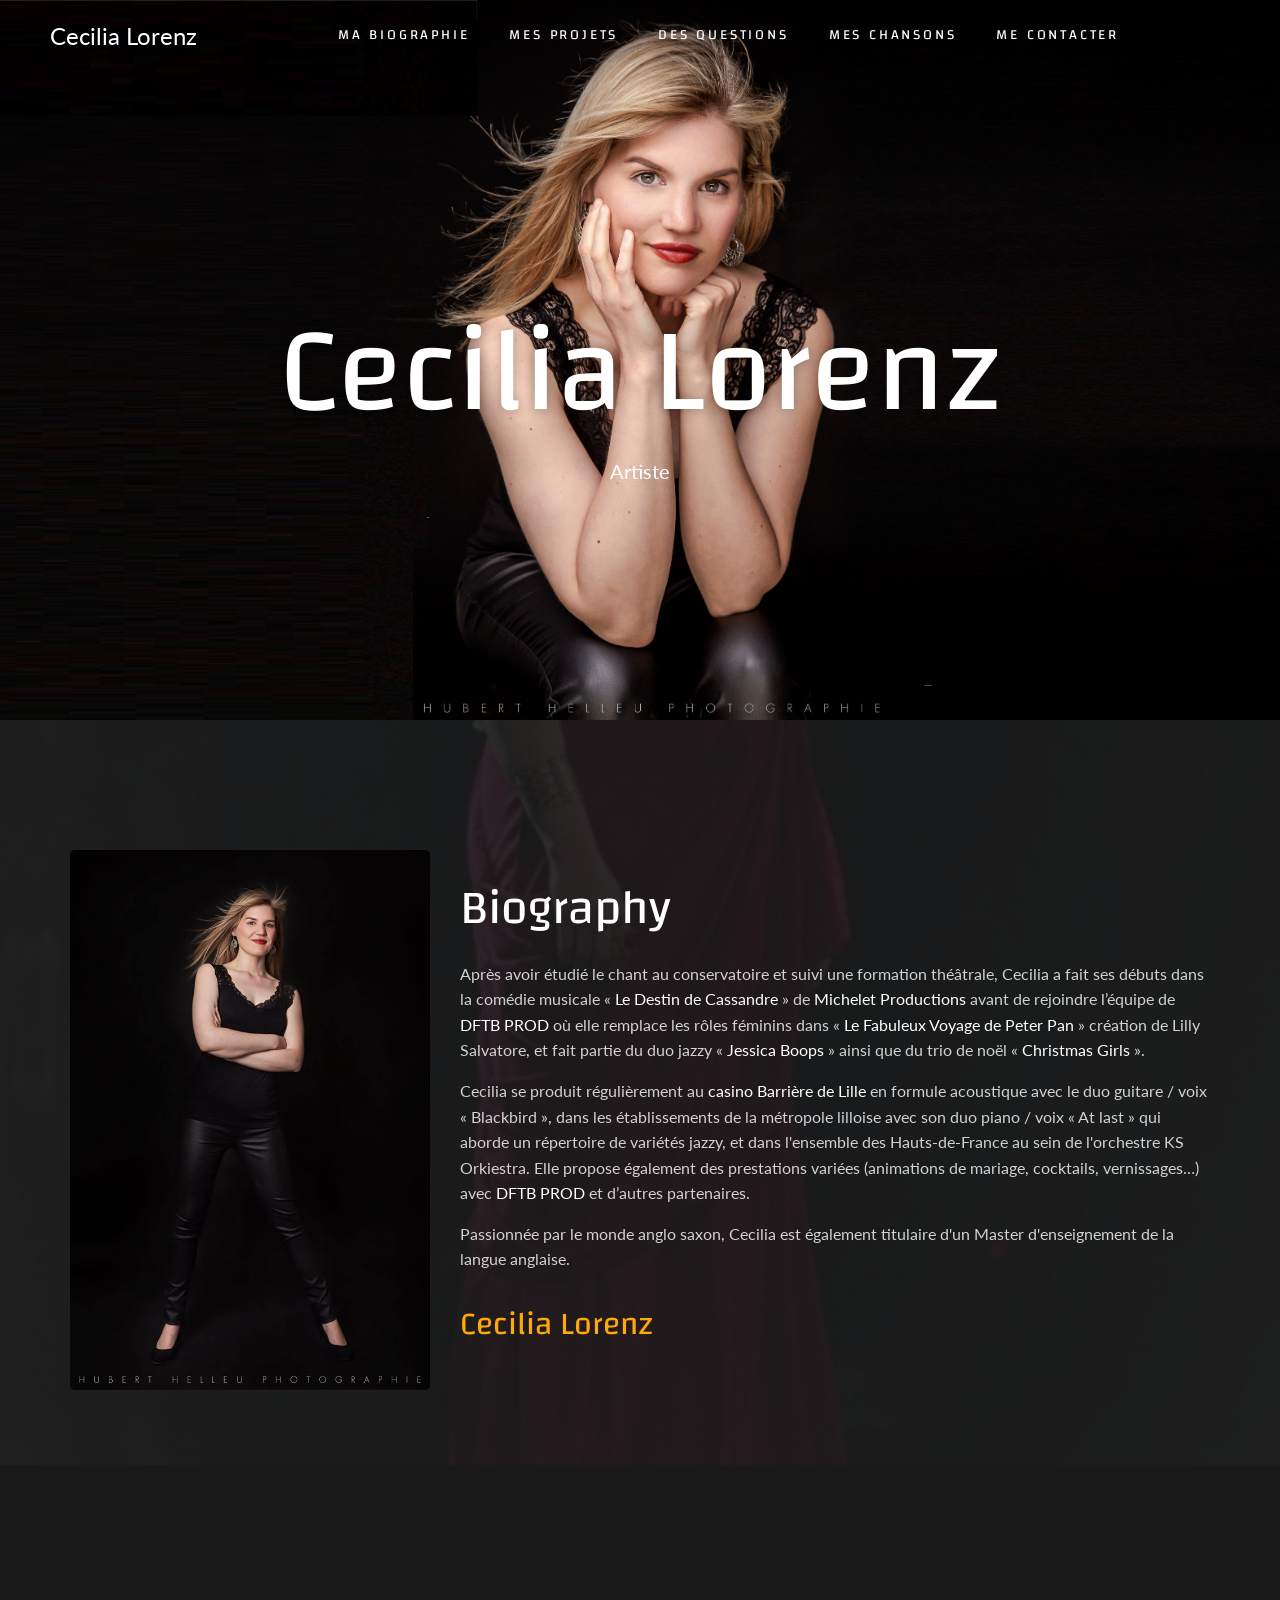
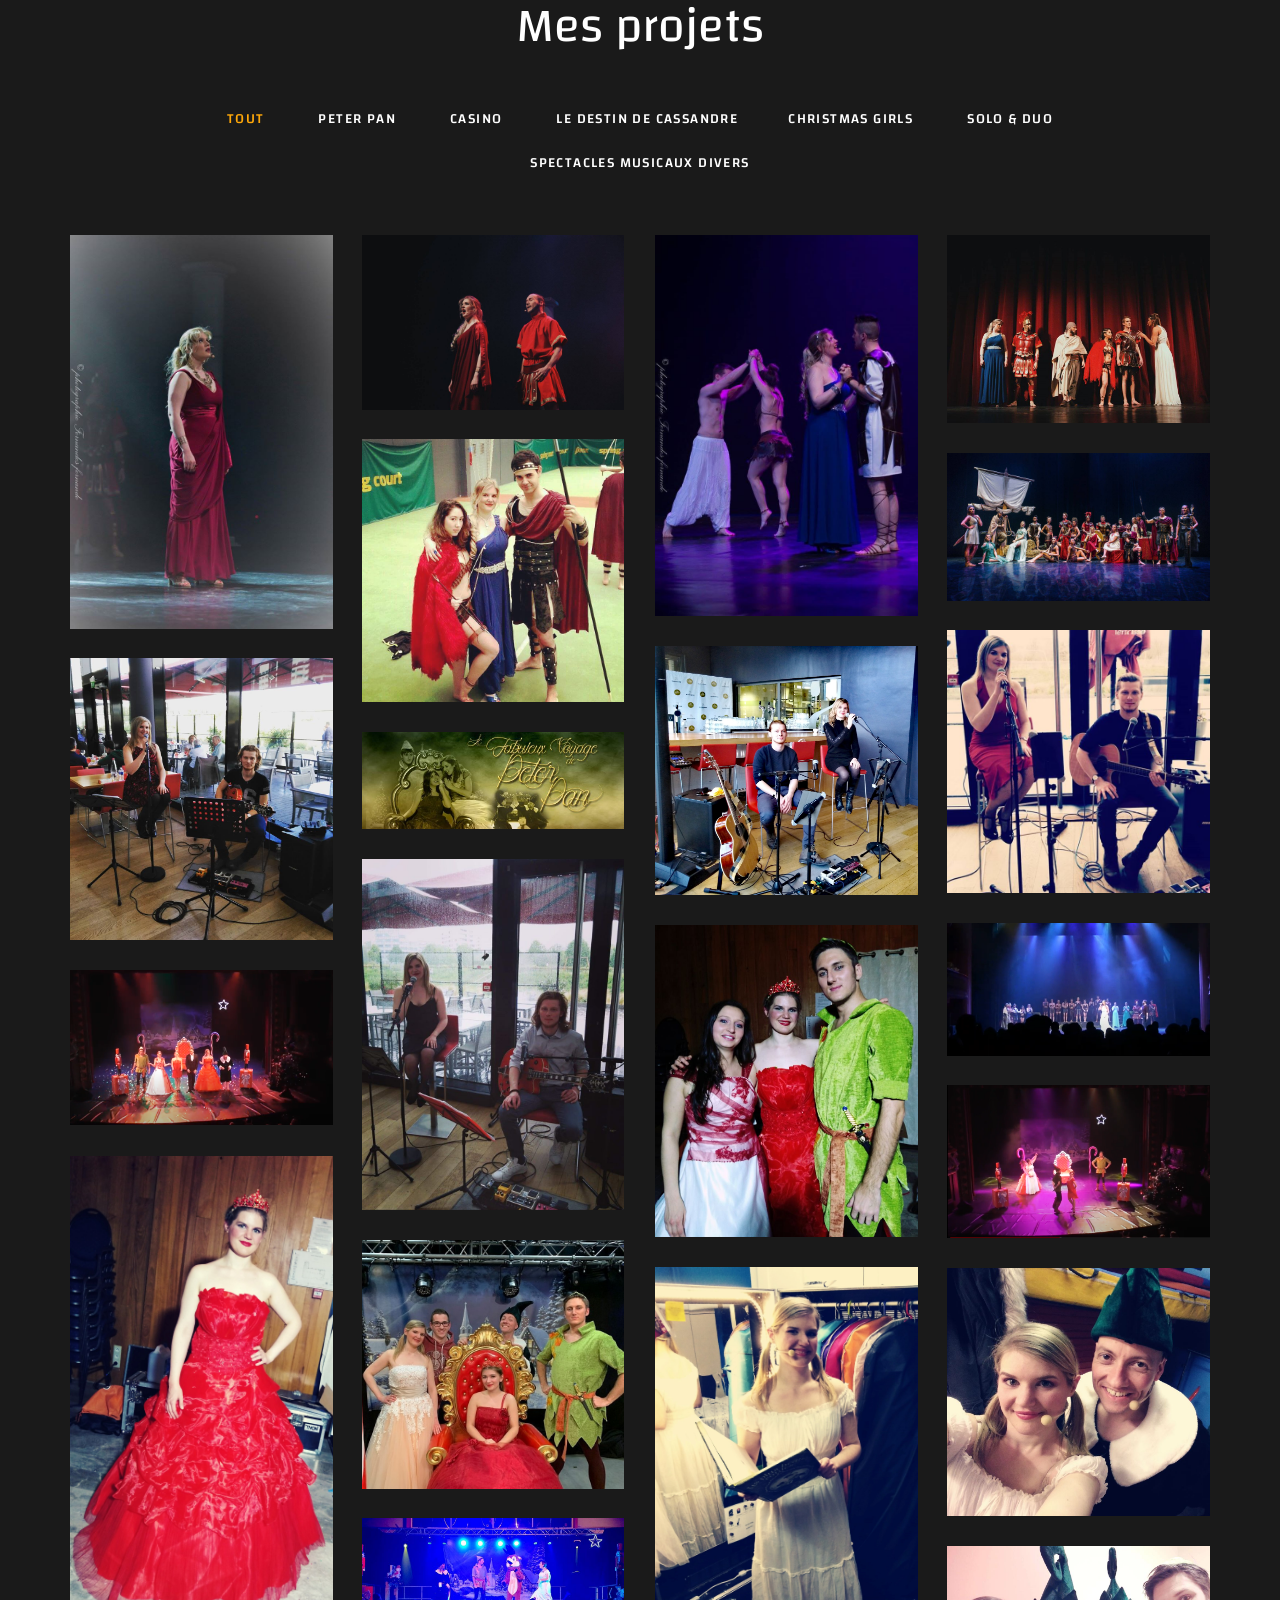
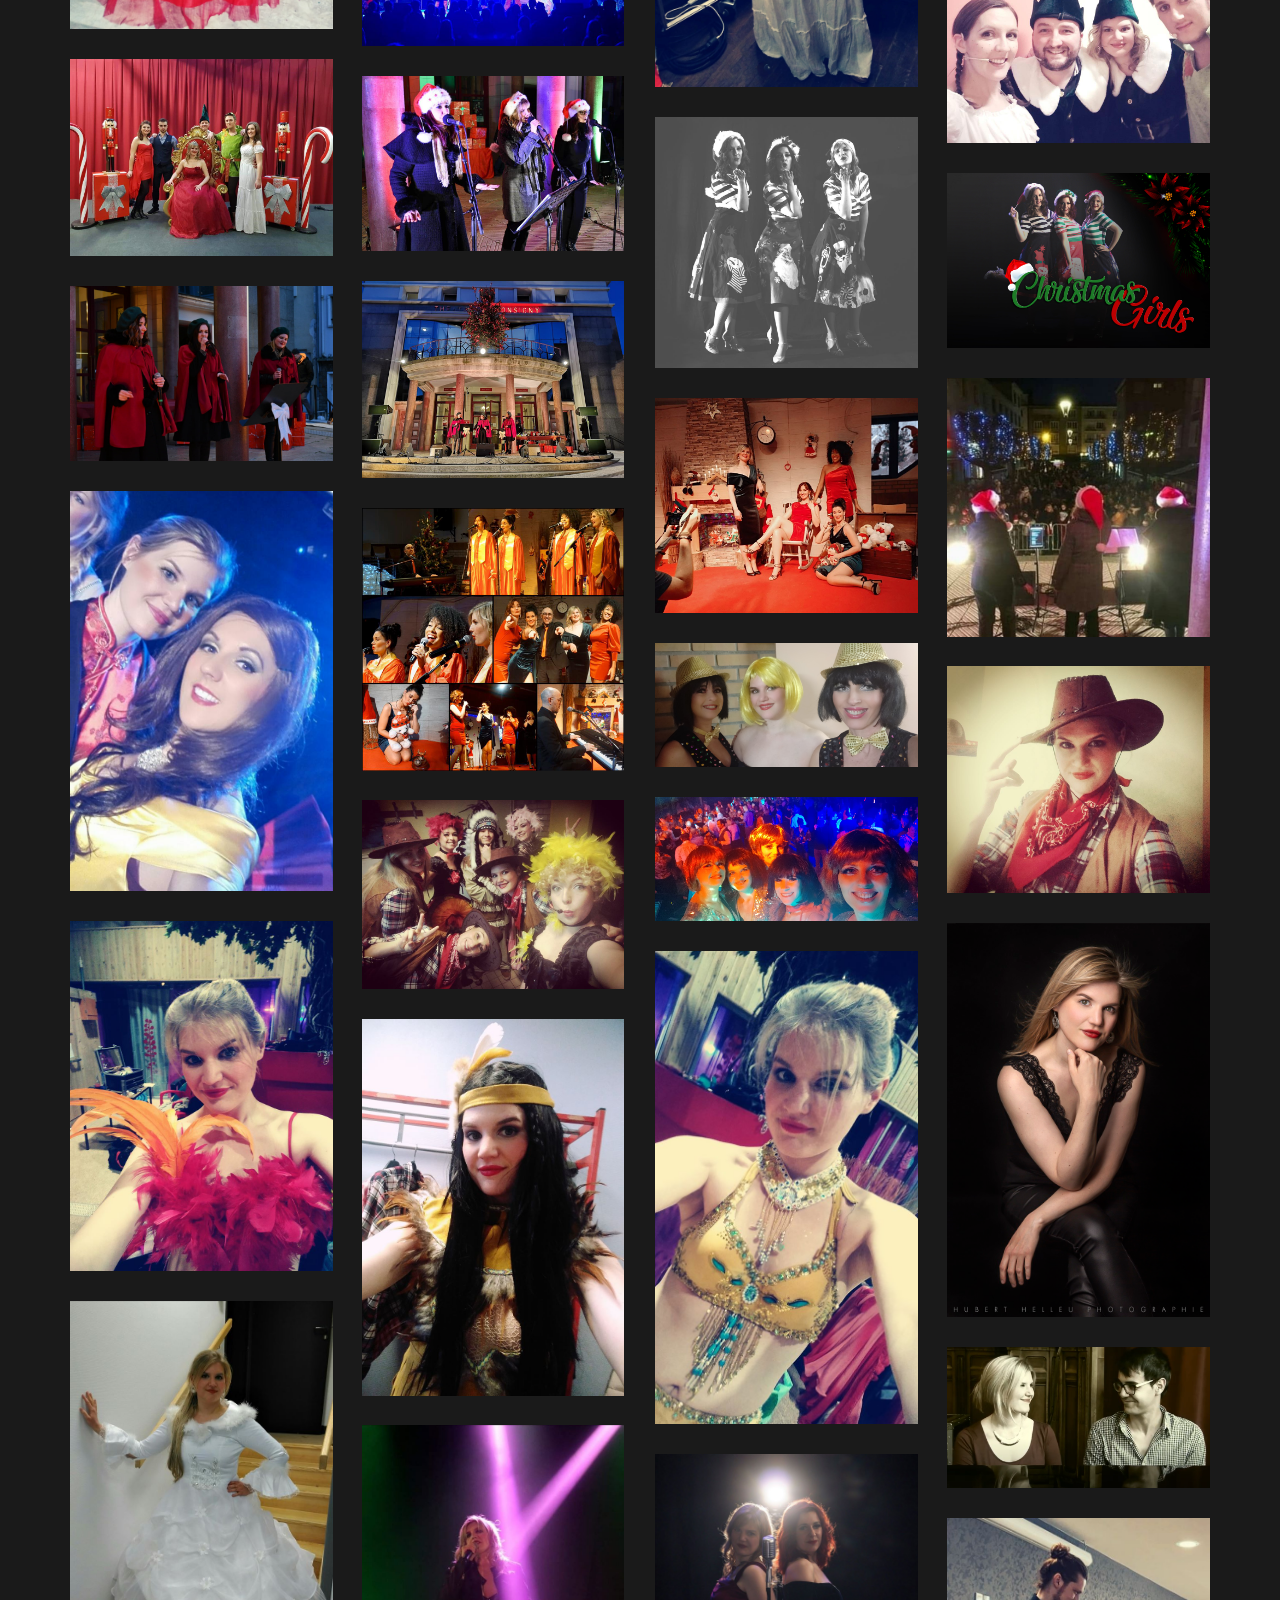
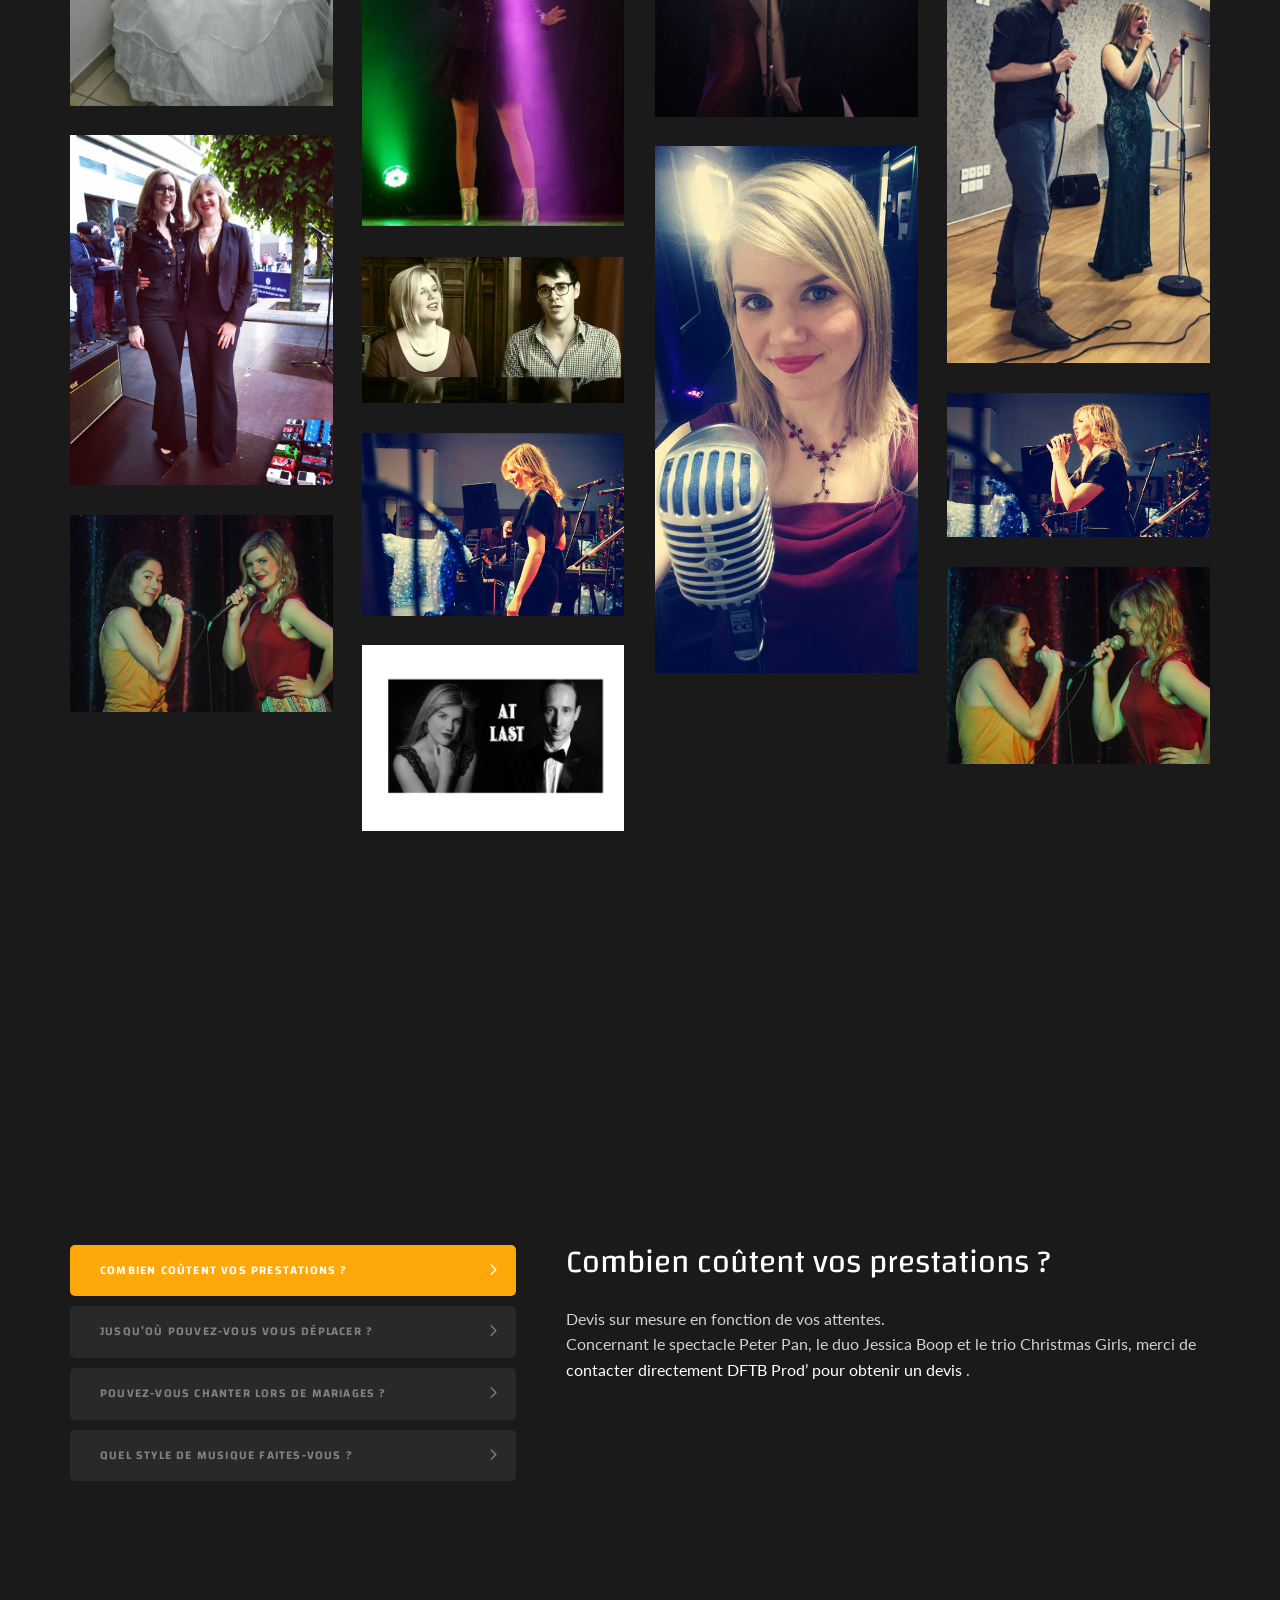
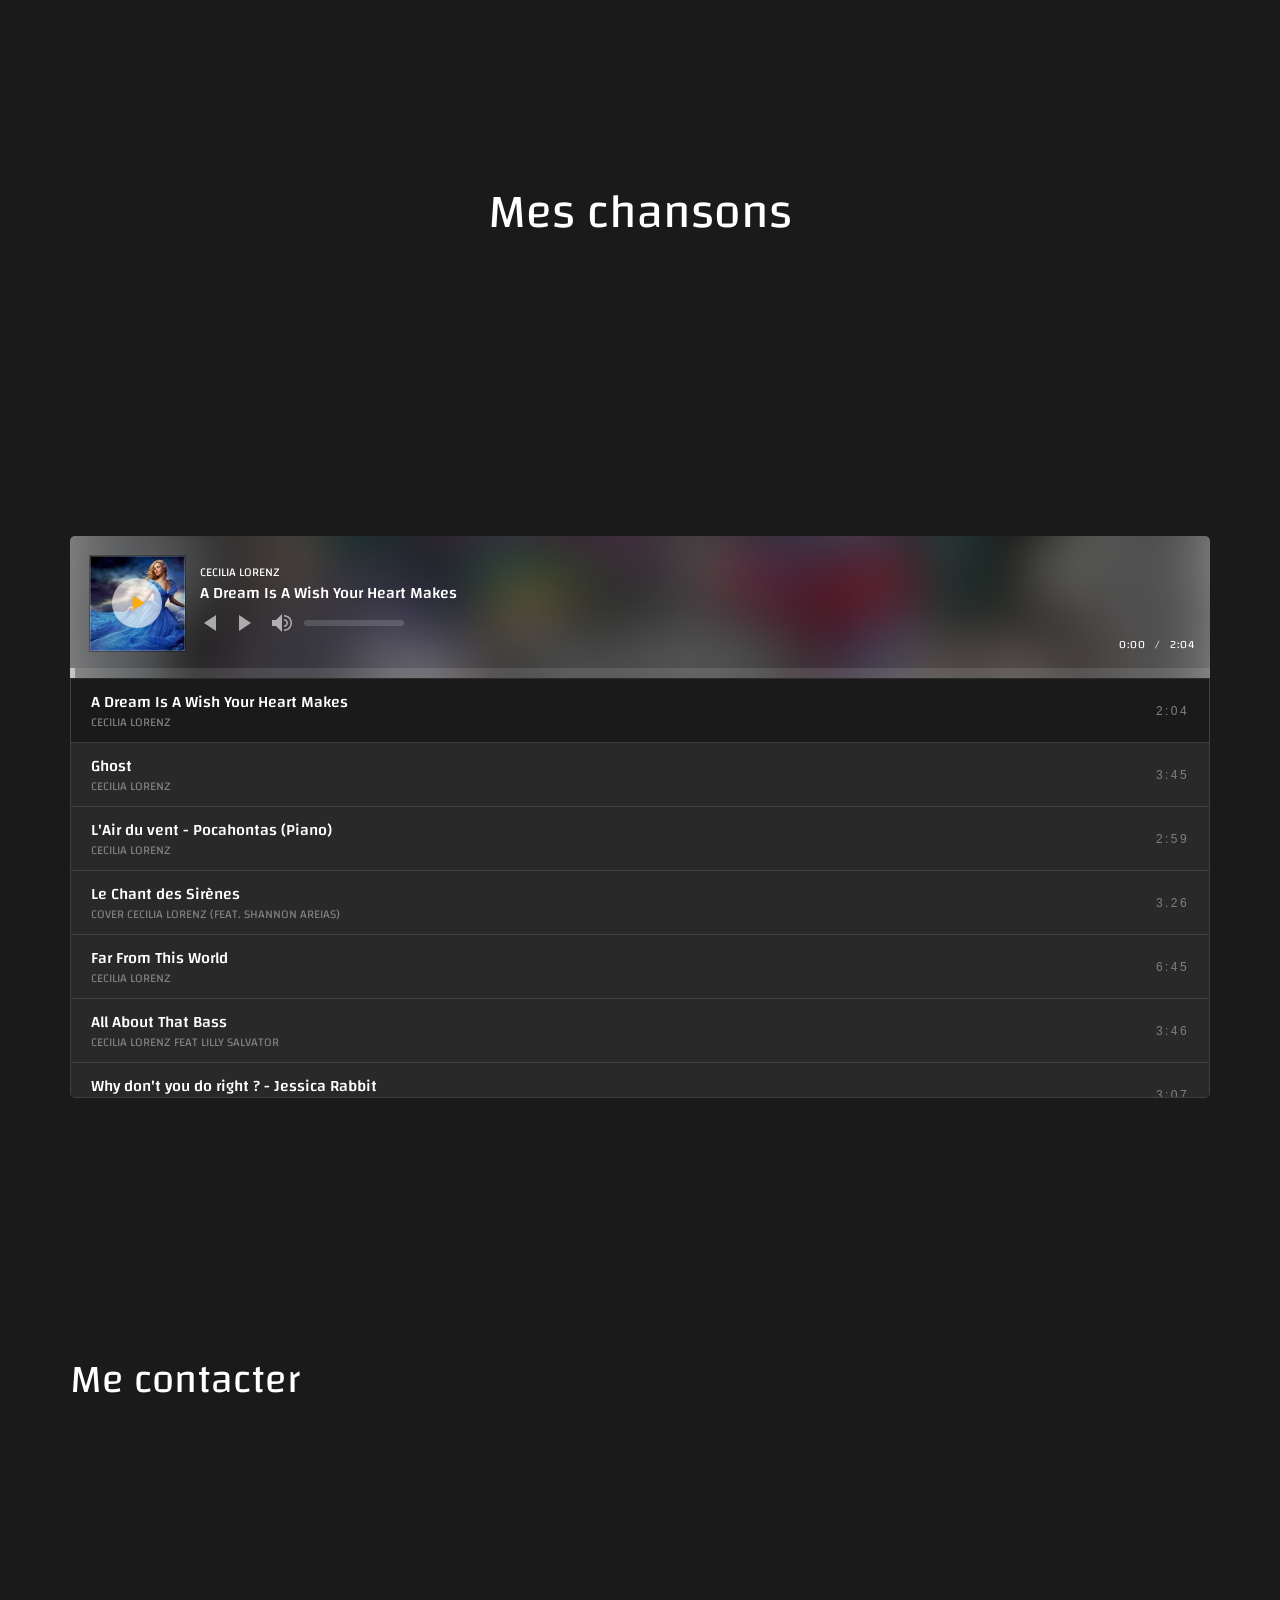
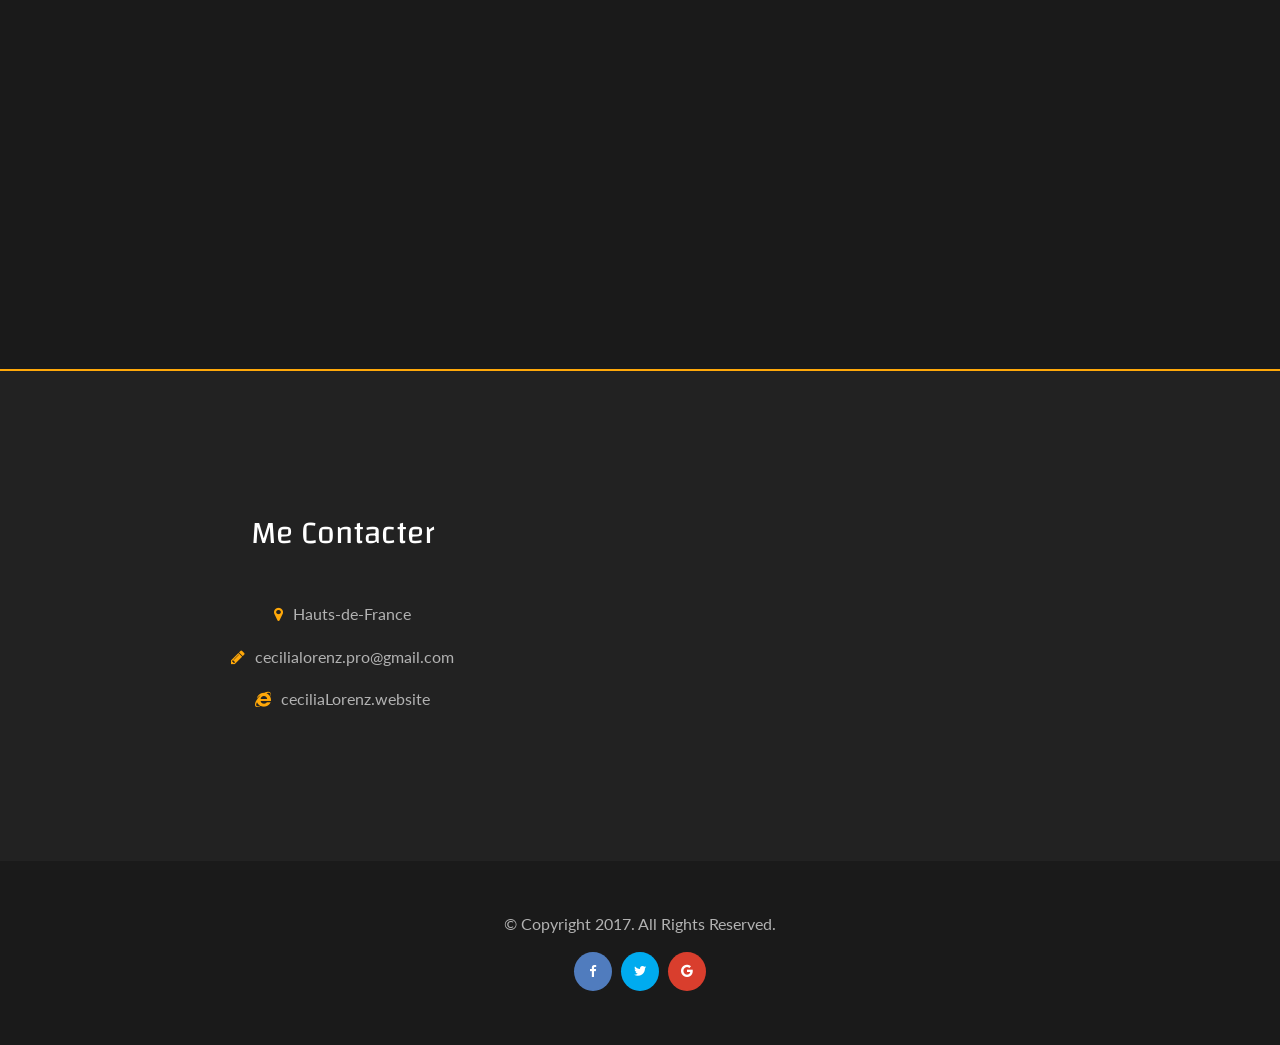
==== commit 2e98e31e: "Modif phrase plus 1 img" ====
--- a/index.html
+++ b/index.html
@@ -104,7 +104,7 @@
                                         <h2>Cecilia Lorenz </h2>
                                     </div>
                                     <div class="intro-layer to_animate" data-animation="fadeInUp">
-                                        <p>La musique donne une âme à nos coeurs et des ailes à la pensée <br>( Platon )</p>
+                                        <p>Artiste</p>
                                     </div>
                                 </div>
                                 <!-- eof .slide_description -->
@@ -282,6 +282,18 @@
                                             </div>
                                         </div>
                                        
+                                    </div>
+                                </div>
+                                <div class="isotope-item col-lg-3 col-md-6 col-sm-6 col-xs-6  cat1">
+                                    <div class="vertical-item gallery-item content-absolute text-center ds">
+                                        <div class="item-media"> <img src="images/gallery/le destin de cassandre/destin de cass plus.png" alt="">
+                                            <div class="media-links">
+                                                <div class="links-wrap">
+                                                    <a class="p-view prettyPhoto " title="" data-gal="prettyPhoto[gal]" href="images/gallery/05.jpg"></a>
+                                                </div>
+                                            </div>
+                                        </div>
+                                     
                                     </div>
                                 </div>
                                 <div class="isotope-item col-lg-3 col-md-6 col-sm-6  col-xs-6 cat3">
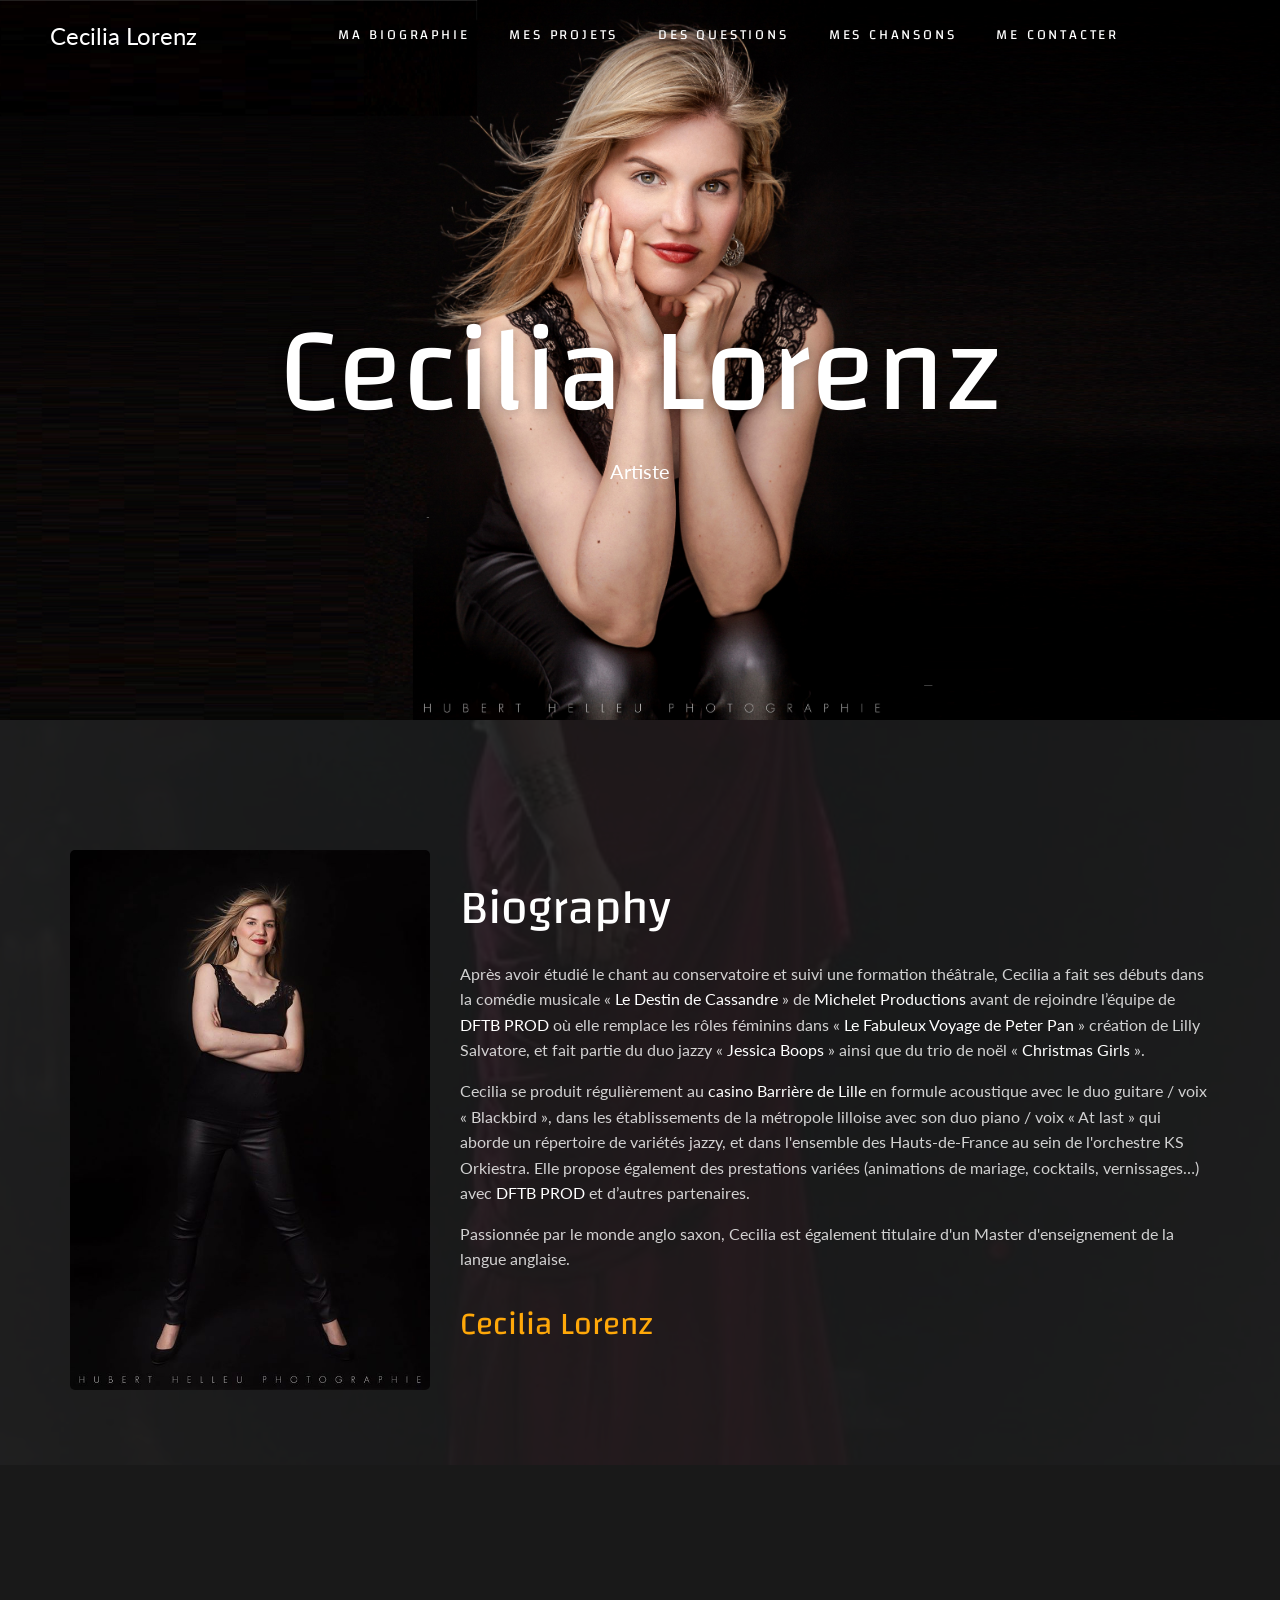
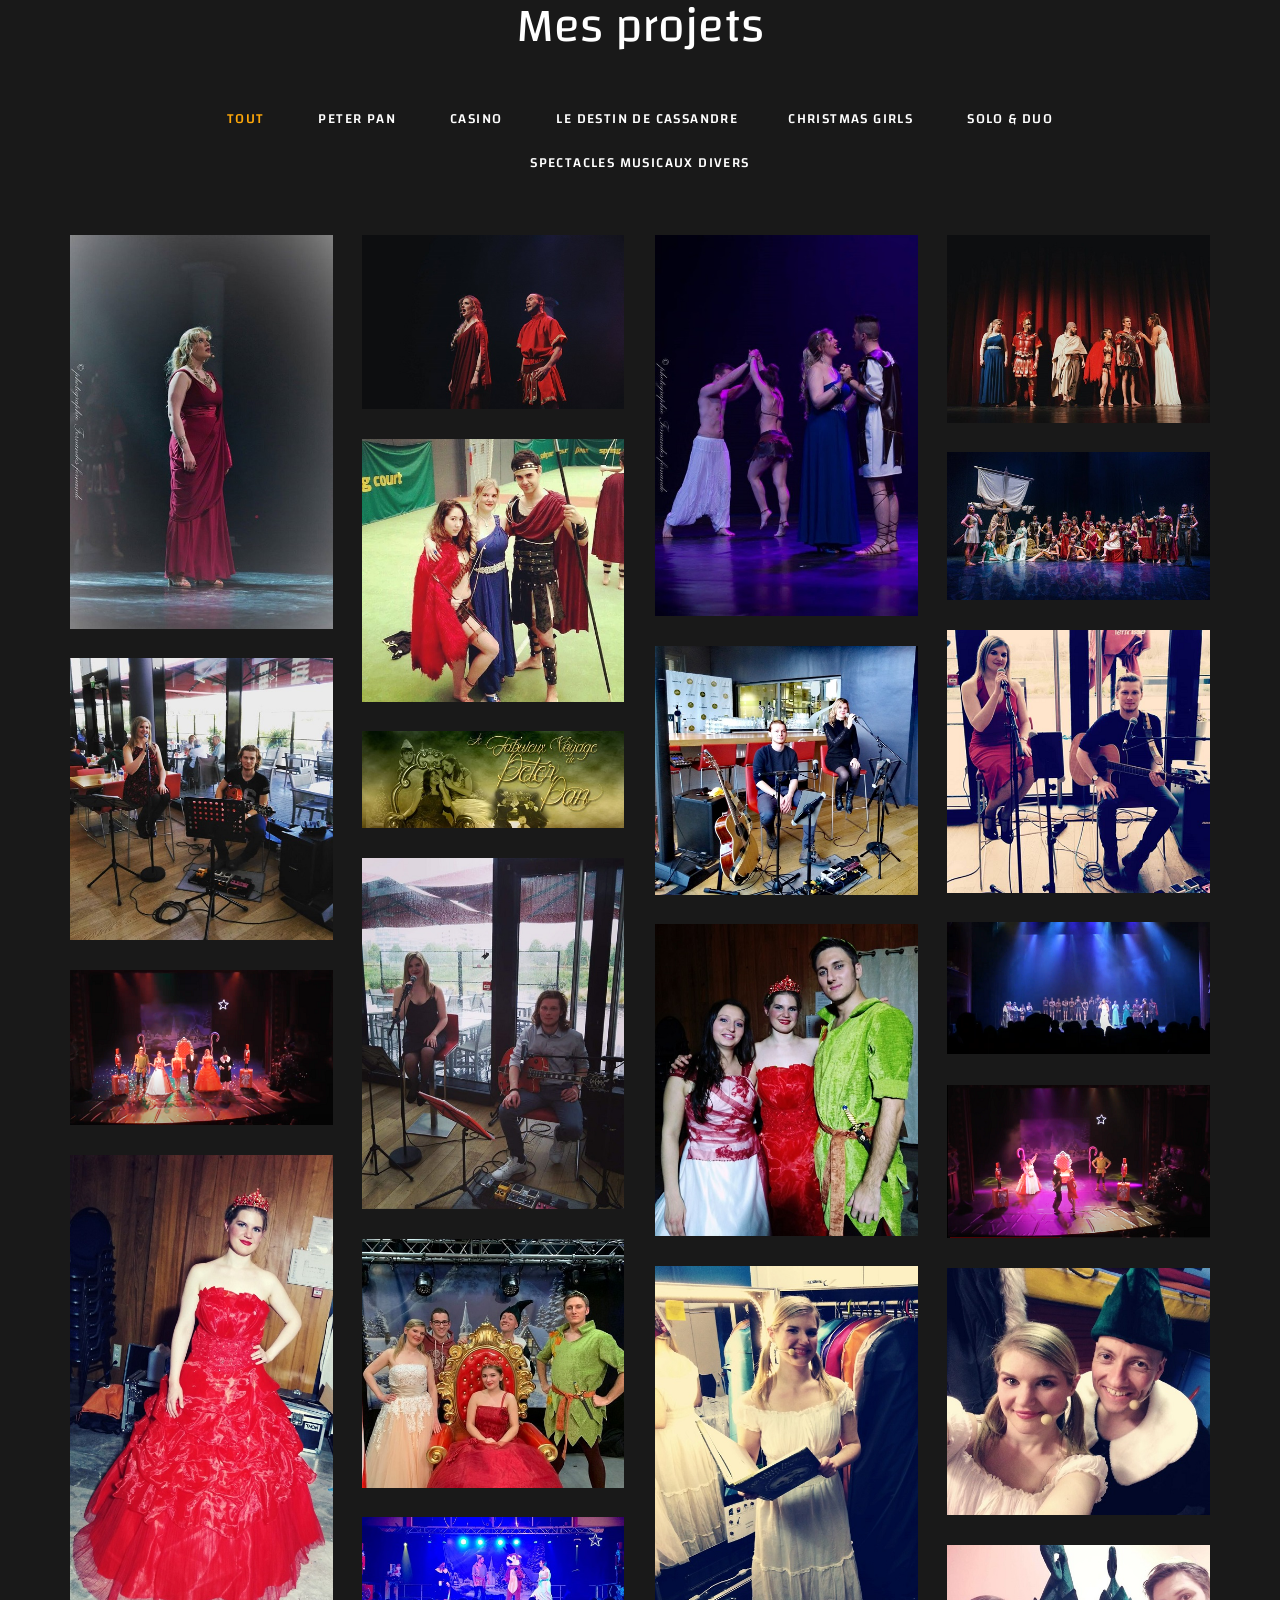
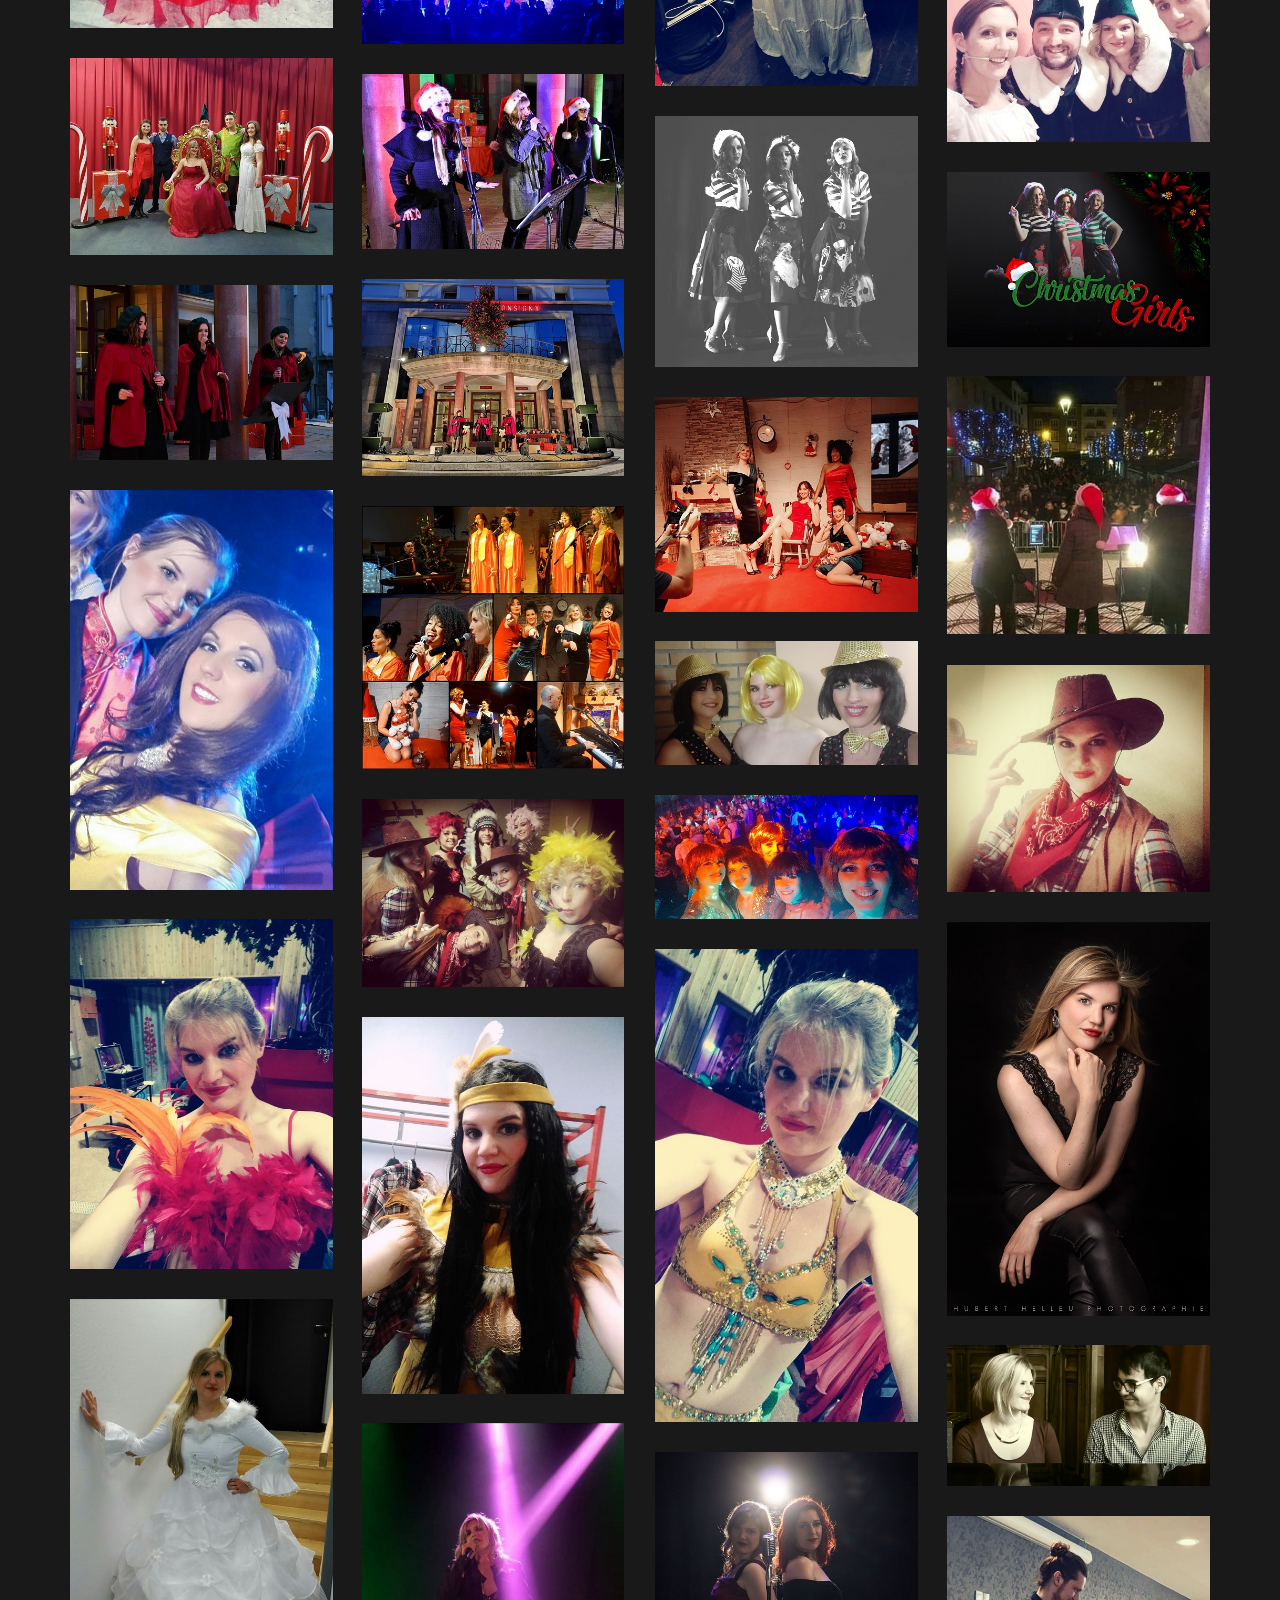
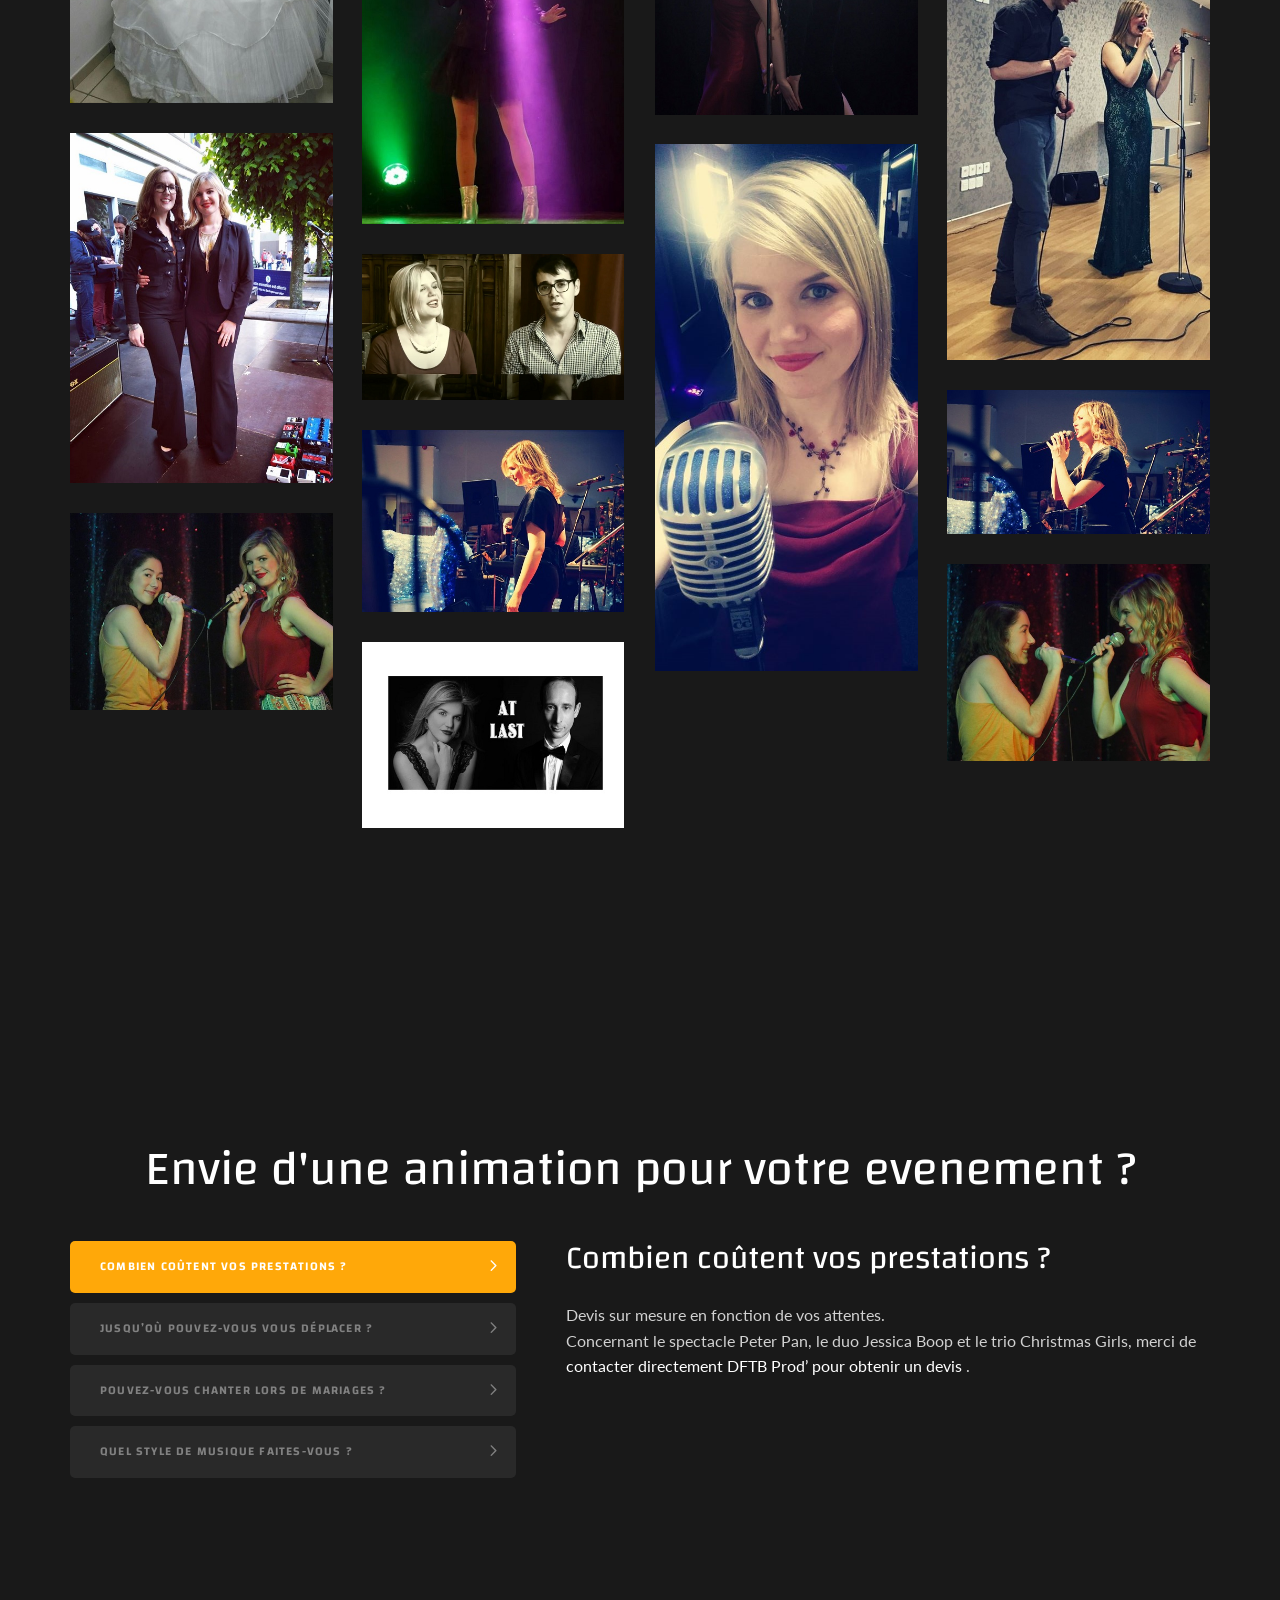
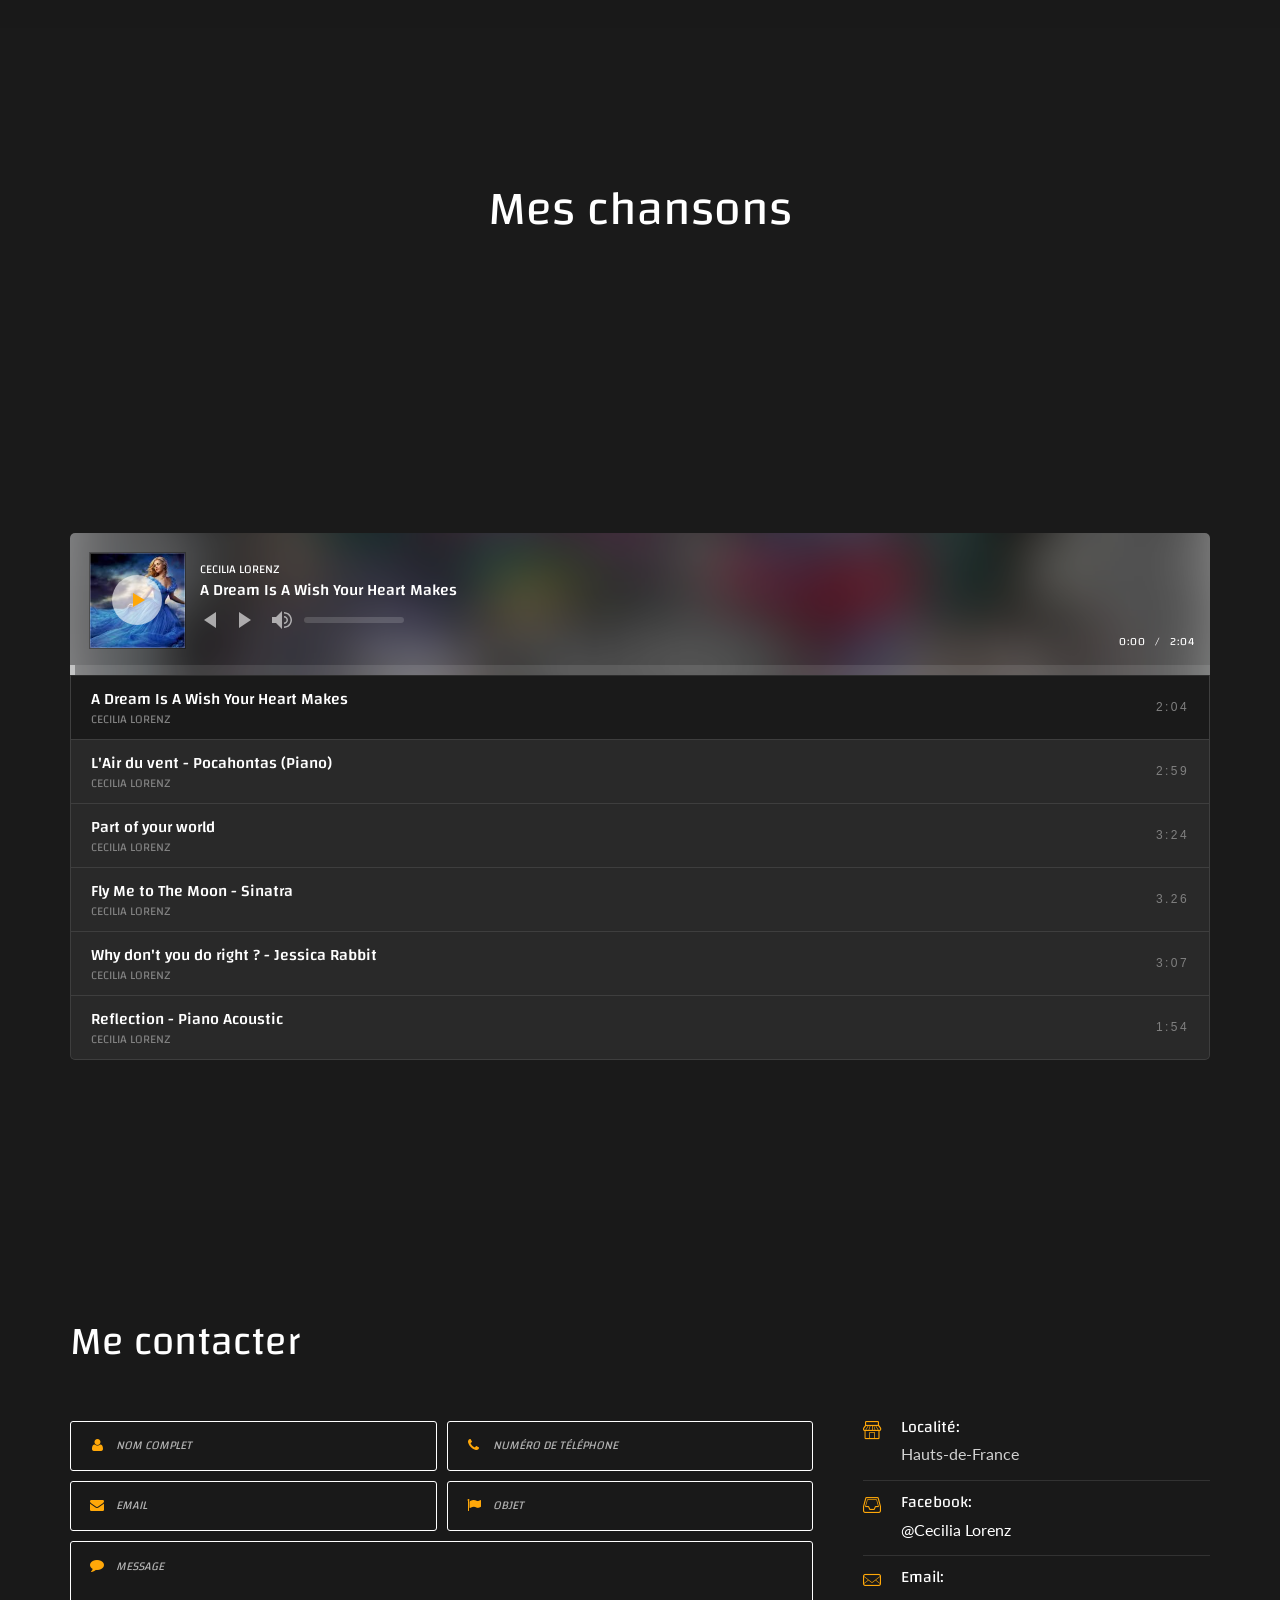
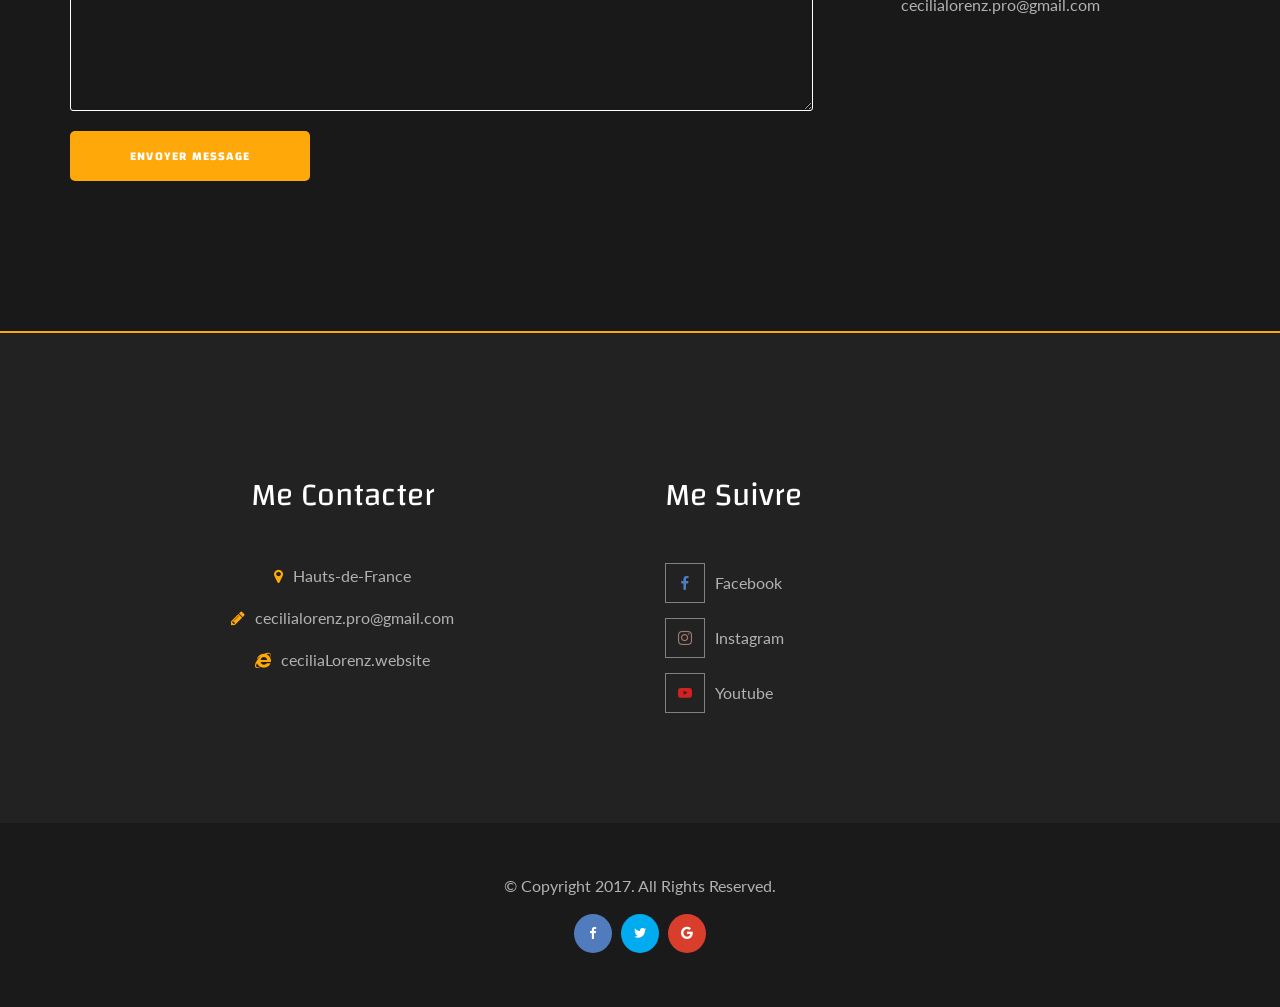
==== commit 19147a99: "contact" ====
--- a/index.html
+++ b/index.html
@@ -27,6 +27,7 @@
     <link rel="stylesheet" href="css/style.css">
    <link rel="stylesheet" href="css/niwa.css">
     <script src="js/vendor/modernizr-2.6.2.min.js"></script>
+    <script src="js/myscript.js"></script>
     <!--[if lt IE 9]>
 		<script src="js/vendor/html5shiv.min.js"></script>
 		<script src="js/vendor/respond.min.js"></script>
@@ -151,10 +152,10 @@
                             <div class="isotope_container isotope row masonry-layout columns_margin_bottom_20" data-filters=".isotope_filters">
                                 <div class="isotope-item col-lg-3 col-md-6 col-sm-6 col-xs-6  cat1">
                                     <div class="vertical-item gallery-item content-absolute text-center ds">
-                                        <div class="item-media"> <img src="images/gallery/le destin de cassandre/Cecilia Lorenz Helene de troie.jpg" alt="">
-                                            <div class="media-links">
-                                                <div class="links-wrap">
-                                                    <a class="p-view prettyPhoto " title="" data-gal="prettyPhoto[gal]" href="images/gallery/01.jpg"></a>
+                                        <div class="item-media"> <img src="images/galleryMini/le destin de cassandre/Cecilia Lorenz Helene de troie.jpg" alt="">
+                                            <div class="media-links">
+                                                <div class="links-wrap">
+                                                    <a class="p-view prettyPhoto " title="" data-gal="prettyPhoto[gal]" href="images/gallery/le destin de cassandre/Cecilia Lorenz Helene de troie.jpg"></a>
                                                 </div>
                                             </div>
                                         </div>
@@ -163,10 +164,10 @@
                                 </div>
                                 <div class="isotope-item col-lg-3 col-md-6 col-sm-6 col-xs-6  cat1">
                                     <div class="vertical-item gallery-item content-absolute text-center ds">
-                                        <div class="item-media"> <img src="images/gallery/le destin de cassandre/Cecilia lorenz le destin de cassandre (2).jpg" alt="">
-                                            <div class="media-links">
-                                                <div class="links-wrap">
-                                                    <a class="p-view prettyPhoto " title="" data-gal="prettyPhoto[gal]" href="images/gallery/02.jpg"></a>
+                                        <div class="item-media"> <img src="images/galleryMini/le destin de cassandre/Cecilia lorenz le destin de cassandre (2).jpg" alt="">
+                                            <div class="media-links">
+                                                <div class="links-wrap">
+                                                    <a class="p-view prettyPhoto " title="" data-gal="prettyPhoto[gal]" href="images/gallery/le destin de cassandre/Cecilia lorenz le destin de cassandre (2).jpg"></a>
                                                 </div>
                                             </div>
                                         </div>
@@ -175,10 +176,10 @@
                                 </div>
                                 <div class="isotope-item col-lg-3 col-md-6 col-sm-6 col-xs-6  cat1">
                                     <div class="vertical-item gallery-item content-absolute text-center ds">
-                                        <div class="item-media"> <img src="images/gallery/le destin de cassandre/Cecilia Lorenz le destin de cassandre (3).jpg" alt="">
-                                            <div class="media-links">
-                                                <div class="links-wrap">
-                                                    <a class="p-view prettyPhoto " title="" data-gal="prettyPhoto[gal]" href="images/gallery/03.jpg"></a>
+                                        <div class="item-media"> <img src="images/galleryMini/le destin de cassandre/Cecilia Lorenz le destin de cassandre (3).jpg" alt="">
+                                            <div class="media-links">
+                                                <div class="links-wrap">
+                                                    <a class="p-view prettyPhoto " title="" data-gal="prettyPhoto[gal]" href="images/gallery/le destin de cassandre/Cecilia lorenz le destin de cassandre (3).jpg"></a>
                                                 </div>
                                             </div>
                                         </div>
@@ -187,10 +188,10 @@
                                 </div>
                                 <div class="isotope-item col-lg-3 col-md-6 col-sm-6 col-xs-6  cat1">
                                     <div class="vertical-item gallery-item content-absolute text-center ds">
-                                        <div class="item-media"> <img src="images/gallery/le destin de cassandre/Cecilia Lorenz le destin de cassandre.jpg" alt="">
-                                            <div class="media-links">
-                                                <div class="links-wrap">
-                                                    <a class="p-view prettyPhoto " title="" data-gal="prettyPhoto[gal]" href="images/gallery/04.jpg"></a>
+                                        <div class="item-media"> <img src="images/galleryMini/le destin de cassandre/Cecilia Lorenz le destin de cassandre.jpg" alt="">
+                                            <div class="media-links">
+                                                <div class="links-wrap">
+                                                    <a class="p-view prettyPhoto " title="" data-gal="prettyPhoto[gal]" href="images/gallery/le destin de cassandre/Cecilia Lorenz le destin de cassandre.jpg"></a>
                                                 </div>
                                             </div>
                                         </div>
@@ -199,10 +200,10 @@
                                 </div>
                                 <div class="isotope-item col-lg-3 col-md-6 col-sm-6 col-xs-6  cat1">
                                     <div class="vertical-item gallery-item content-absolute text-center ds">
-                                        <div class="item-media"> <img src="images/gallery/le destin de cassandre/Cecilia Lorenz Shannon Areias Niwa .jpg" alt="">
-                                            <div class="media-links">
-                                                <div class="links-wrap">
-                                                    <a class="p-view prettyPhoto " title="" data-gal="prettyPhoto[gal]" href="images/gallery/05.jpg"></a>
+                                        <div class="item-media"> <img src="images/galleryMini/le destin de cassandre/Cecilia Lorenz Shannon Areias Niwa .jpg" alt="">
+                                            <div class="media-links">
+                                                <div class="links-wrap">
+                                                    <a class="p-view prettyPhoto " title="" data-gal="prettyPhoto[gal]" href="images/gallery/le destin de cassandre/Cecilia Lorenz Shannon Areias Niwa .jpg"></a>
                                                 </div>
                                             </div>
                                         </div>
@@ -211,10 +212,10 @@
                                 </div>
                                 <div class="isotope-item col-lg-3 col-md-6 col-sm-6 col-xs-6  cat1">
                                     <div class="vertical-item gallery-item content-absolute text-center ds">
-                                        <div class="item-media"> <img src="images/gallery/le destin de cassandre/Le destin de cassandre Cecilia Lorenz.jpg" alt="">
-                                            <div class="media-links">
-                                                <div class="links-wrap">
-                                                    <a class="p-view prettyPhoto " title="" data-gal="prettyPhoto[gal]" href="images/gallery/06.jpg"></a>
+                                        <div class="item-media"> <img src="images/galleryMini/le destin de cassandre/Le destin de cassandre Cecilia Lorenz.jpg" alt="">
+                                            <div class="media-links">
+                                                <div class="links-wrap">
+                                                    <a class="p-view prettyPhoto " title="" data-gal="prettyPhoto[gal]" href="images/gallery/le destin de cassandre/Le destin de cassandre Cecilia Lorenz.jpg"></a>
                                                 </div>
                                             </div>
                                         </div>
@@ -224,10 +225,10 @@
                           
                                 <div class="isotope-item col-lg-3 col-md-6 col-sm-6 col-xs-6  cat2">
                                     <div class="vertical-item gallery-item content-absolute text-center ds">
-                                        <div class="item-media"> <img src="images/gallery/casino/Cecilia Lorenz Casino Lille.png" alt="">
-                                            <div class="media-links">
-                                                <div class="links-wrap">
-                                                    <a class="p-view prettyPhoto " title="" data-gal="prettyPhoto[gal]" href="images/gallery/08.jpg"></a>
+                                        <div class="item-media"> <img src="images/galleryMini/casino/Cecilia Lorenz Casino Lille.png" alt="">
+                                            <div class="media-links">
+                                                <div class="links-wrap">
+                                                    <a class="p-view prettyPhoto " title="" data-gal="prettyPhoto[gal]" href="images/gallery/casino/Cecilia Lorenz Casino Lille.png"></a>
                                                 </div>
                                             </div>
                                         </div>
@@ -236,10 +237,10 @@
                                 </div>
                                 <div class="isotope-item col-lg-3 col-md-6 col-sm-6 col-xs-6  cat2">
                                     <div class="vertical-item gallery-item content-absolute text-center ds">
-                                        <div class="item-media"> <img src="images/gallery/casino/Cecilia Lorenz Casion Lille.jpg" alt="">
-                                            <div class="media-links">
-                                                <div class="links-wrap">
-                                                    <a class="p-view prettyPhoto " title="" data-gal="prettyPhoto[gal]" href="images/gallery/09.jpg"></a>
+                                        <div class="item-media"> <img src="images/galleryMini/casino/Cecilia Lorenz Casion Lille.jpg" alt="">
+                                            <div class="media-links">
+                                                <div class="links-wrap">
+                                                    <a class="p-view prettyPhoto " title="" data-gal="prettyPhoto[gal]" href="images/gallery/casino/Cecilia Lorenz Casion Lille.jpg"></a>
                                                 </div>
                                             </div>
                                         </div>
@@ -249,10 +250,10 @@
                                 
                                 <div class="isotope-item col-lg-3 col-md-6 col-sm-6 col-xs-6  cat2">
                                     <div class="vertical-item gallery-item content-absolute text-center ds">
-                                        <div class="item-media"> <img src="images/gallery/casino/Cecilia Lorenz et Brian Casino.jpg">
-                                            <div class="media-links">
-                                                <div class="links-wrap">
-                                                    <a class="p-view prettyPhoto " title="" data-gal="prettyPhoto[gal]" href="images/gallery/10.jpg"></a>
+                                        <div class="item-media"> <img src="images/galleryMini/casino/Cecilia Lorenz et Brian Casino.jpg">
+                                            <div class="media-links">
+                                                <div class="links-wrap">
+                                                    <a class="p-view prettyPhoto " title="" data-gal="prettyPhoto[gal]" href="images/gallery/casino/Cecilia Lorenz et Brian Casino.jpg"></a>
                                                 </div>
                                             </div>
                                         </div>
@@ -261,10 +262,10 @@
                                 </div>
                                 <div class="isotope-item col-lg-3 col-md-6 col-sm-6  col-xs-6 cat3">
                                     <div class="vertical-item gallery-item content-absolute text-center ds">
-                                        <div class="item-media"> <img src="images/gallery/peter pan/Cecilia Lorenz.jpg" alt="">
-                                            <div class="media-links">
-                                                <div class="links-wrap">
-                                                    <a class="p-view prettyPhoto " title="" data-gal="prettyPhoto[gal]" href="images/gallery/11.jpg"></a>
+                                        <div class="item-media"> <img src="images/galleryMini/peter pan/Cecilia Lorenz.jpg" alt="">
+                                            <div class="media-links">
+                                                <div class="links-wrap">
+                                                    <a class="p-view prettyPhoto " title="" data-gal="prettyPhoto[gal]" href="images/gallery/peter pan/Cecilia Lorenz.jpg"></a>
                                                 </div>
                                             </div>
                                         </div>
@@ -274,10 +275,10 @@
 
                                 <div class="isotope-item col-lg-3 col-md-6 col-sm-6 col-xs-6  cat2">
                                     <div class="vertical-item gallery-item content-absolute text-center ds">
-                                        <div class="item-media"> <img src="images/gallery/casino/Cecilia Lorenz Casino Lille.jpg" alt="">
-                                            <div class="media-links">
-                                                <div class="links-wrap">
-                                                    <a class="p-view prettyPhoto " title="" data-gal="prettyPhoto[gal]" href="images/gallery/07.jpg"></a>
+                                        <div class="item-media"> <img src="images/galleryMini/casino/Cecilia Lorenz Casino Lille.jpg" alt="">
+                                            <div class="media-links">
+                                                <div class="links-wrap">
+                                                    <a class="p-view prettyPhoto " title="" data-gal="prettyPhoto[gal]" href="images/gallery/casino/Cecilia Lorenz Casino Lille.jpg"></a>
                                                 </div>
                                             </div>
                                         </div>
@@ -286,10 +287,10 @@
                                 </div>
                                 <div class="isotope-item col-lg-3 col-md-6 col-sm-6 col-xs-6  cat1">
                                     <div class="vertical-item gallery-item content-absolute text-center ds">
-                                        <div class="item-media"> <img src="images/gallery/le destin de cassandre/destin de cass plus.png" alt="">
-                                            <div class="media-links">
-                                                <div class="links-wrap">
-                                                    <a class="p-view prettyPhoto " title="" data-gal="prettyPhoto[gal]" href="images/gallery/05.jpg"></a>
+                                        <div class="item-media"> <img src="images/galleryMini/le destin de cassandre/destin de cass plus.png" alt="">
+                                            <div class="media-links">
+                                                <div class="links-wrap">
+                                                    <a class="p-view prettyPhoto " title="" data-gal="prettyPhoto[gal]" href="images/gallery/le destin de cassandre/destin de cass plus.png"></a>
                                                 </div>
                                             </div>
                                         </div>
@@ -298,10 +299,10 @@
                                 </div>
                                 <div class="isotope-item col-lg-3 col-md-6 col-sm-6  col-xs-6 cat3">
                                     <div class="vertical-item gallery-item content-absolute text-center ds">
-                                        <div class="item-media"> <img src="images/gallery/peter pan/Cecilia Lorenz Peter Pan (1).jpg" alt="">
-                                            <div class="media-links">
-                                                <div class="links-wrap">
-                                                    <a class="p-view prettyPhoto " title="" data-gal="prettyPhoto[gal]" href="images/gallery/11.jpg"></a>
+                                        <div class="item-media"> <img src="images/galleryMini/peter pan/Cecilia Lorenz Peter Pan (1).jpg" alt="">
+                                            <div class="media-links">
+                                                <div class="links-wrap">
+                                                    <a class="p-view prettyPhoto " title="" data-gal="prettyPhoto[gal]" href="images/gallery/peter pan/Cecilia Lorenz Peter Pan (1).jpg"></a>
                                                 </div>
                                             </div>
                                         </div>
@@ -310,10 +311,10 @@
                                 </div>
                                 <div class="isotope-item col-lg-3 col-md-6 col-sm-6  col-xs-6 cat3">
                                     <div class="vertical-item gallery-item content-absolute text-center ds">
-                                        <div class="item-media"> <img src="images/gallery/peter pan/Cecilia Lorenz Peter Pan (1).png" alt="">
-                                            <div class="media-links">
-                                                <div class="links-wrap">
-                                                    <a class="p-view prettyPhoto " title="" data-gal="prettyPhoto[gal]" href="images/gallery/11.jpg"></a>
+                                        <div class="item-media"> <img src="images/galleryMini/peter pan/Cecilia Lorenz Peter Pan (1).png" alt="">
+                                            <div class="media-links">
+                                                <div class="links-wrap">
+                                                    <a class="p-view prettyPhoto " title="" data-gal="prettyPhoto[gal]" href="images/gallery/peter pan/Cecilia Lorenz Peter Pan (1).png"></a>
                                                 </div>
                                             </div>
                                         </div>
@@ -322,10 +323,10 @@
                                 </div>
                                 <div class="isotope-item col-lg-3 col-md-6 col-sm-6  col-xs-6 cat3">
                                     <div class="vertical-item gallery-item content-absolute text-center ds">
-                                        <div class="item-media"> <img src="images/gallery/peter pan/Cecilia Lorenz Peter Pan (2).png" alt="">
-                                            <div class="media-links">
-                                                <div class="links-wrap">
-                                                    <a class="p-view prettyPhoto " title="" data-gal="prettyPhoto[gal]" href="images/gallery/11.jpg"></a>
+                                        <div class="item-media"> <img src="images/galleryMini/peter pan/Cecilia Lorenz Peter Pan (2).png" alt="">
+                                            <div class="media-links">
+                                                <div class="links-wrap">
+                                                    <a class="p-view prettyPhoto " title="" data-gal="prettyPhoto[gal]" href="images/gallery/peter pan/Cecilia Lorenz Peter Pan (2).png"></a>
                                                 </div>
                                             </div>
                                         </div>
@@ -334,10 +335,10 @@
                                 </div>
                                 <div class="isotope-item col-lg-3 col-md-6 col-sm-6  col-xs-6 cat3">
                                     <div class="vertical-item gallery-item content-absolute text-center ds">
-                                        <div class="item-media"> <img src="images/gallery/peter pan/Cecilia Lorenz Peter Pan (3).jpg" alt="">
-                                            <div class="media-links">
-                                                <div class="links-wrap">
-                                                    <a class="p-view prettyPhoto " title="" data-gal="prettyPhoto[gal]" href="images/gallery/11.jpg"></a>
+                                        <div class="item-media"> <img src="images/galleryMini/peter pan/Cecilia Lorenz Peter Pan (3).jpg" alt="">
+                                            <div class="media-links">
+                                                <div class="links-wrap">
+                                                    <a class="p-view prettyPhoto " title="" data-gal="prettyPhoto[gal]" href="images/gallery/peter pan/Cecilia Lorenz Peter Pan (3).jpg"></a>
                                                 </div>
                                             </div>
                                         </div>
@@ -346,10 +347,10 @@
                                 </div>
                                 <div class="isotope-item col-lg-3 col-md-6 col-sm-6  col-xs-6 cat3">
                                     <div class="vertical-item gallery-item content-absolute text-center ds">
-                                        <div class="item-media"> <img src="images/gallery/peter pan/Cecilia Lorenz Peter Pan (4).jpg" alt="">
-                                            <div class="media-links">
-                                                <div class="links-wrap">
-                                                    <a class="p-view prettyPhoto " title="" data-gal="prettyPhoto[gal]" href="images/gallery/11.jpg"></a>
+                                        <div class="item-media"> <img src="images/galleryMini/peter pan/Cecilia Lorenz Peter Pan (4).jpg" alt="">
+                                            <div class="media-links">
+                                                <div class="links-wrap">
+                                                    <a class="p-view prettyPhoto " title="" data-gal="prettyPhoto[gal]" href="images/gallery/peter pan/Cecilia Lorenz Peter Pan (4).jpg"></a>
                                                 </div>
                                             </div>
                                         </div>
@@ -358,10 +359,10 @@
                                 </div>
                                 <div class="isotope-item col-lg-3 col-md-6 col-sm-6  col-xs-6 cat3">
                                     <div class="vertical-item gallery-item content-absolute text-center ds">
-                                        <div class="item-media"> <img src="images/gallery/peter pan/Cecilia Lorenz Peter Pan (8).jpg" alt="">
-                                            <div class="media-links">
-                                                <div class="links-wrap">
-                                                    <a class="p-view prettyPhoto " title="" data-gal="prettyPhoto[gal]" href="images/gallery/11.jpg"></a>
+                                        <div class="item-media"> <img src="images/galleryMini/peter pan/Cecilia Lorenz Peter Pan (8).jpg" alt="">
+                                            <div class="media-links">
+                                                <div class="links-wrap">
+                                                    <a class="p-view prettyPhoto " title="" data-gal="prettyPhoto[gal]" href="images/gallery/peter pan/Cecilia Lorenz Peter Pan (8).jpg"></a>
                                                 </div>
                                             </div>
                                         </div>
@@ -370,10 +371,10 @@
                                 </div>
                                 <div class="isotope-item col-lg-3 col-md-6 col-sm-6  col-xs-6 cat3">
                                     <div class="vertical-item gallery-item content-absolute text-center ds">
-                                        <div class="item-media"> <img src="images/gallery/peter pan/Cecilia Lorenz Peter Pan (5).jpg" alt="">
-                                            <div class="media-links">
-                                                <div class="links-wrap">
-                                                    <a class="p-view prettyPhoto " title="" data-gal="prettyPhoto[gal]" href="images/gallery/11.jpg"></a>
+                                        <div class="item-media"> <img src="images/galleryMini/peter pan/Cecilia Lorenz Peter Pan (5).jpg" alt="">
+                                            <div class="media-links">
+                                                <div class="links-wrap">
+                                                    <a class="p-view prettyPhoto " title="" data-gal="prettyPhoto[gal]" href="images/gallery/peter pan/Cecilia Lorenz Peter Pan (5).jpg"></a>
                                                 </div>
                                             </div>
                                         </div>
@@ -382,10 +383,10 @@
                                 </div>
                                 <div class="isotope-item col-lg-3 col-md-6 col-sm-6  col-xs-6 cat3">
                                     <div class="vertical-item gallery-item content-absolute text-center ds">
-                                        <div class="item-media"> <img src="images/gallery/peter pan/Cecilia Lorenz Peter Pan (6).jpg" alt="">
-                                            <div class="media-links">
-                                                <div class="links-wrap">
-                                                    <a class="p-view prettyPhoto " title="" data-gal="prettyPhoto[gal]" href="images/gallery/11.jpg"></a>
+                                        <div class="item-media"> <img src="images/galleryMini/peter pan/Cecilia Lorenz Peter Pan (6).jpg" alt="">
+                                            <div class="media-links">
+                                                <div class="links-wrap">
+                                                    <a class="p-view prettyPhoto " title="" data-gal="prettyPhoto[gal]" href="images/gallery/peter pan/Cecilia Lorenz Peter Pan (6).jpg"></a>
                                                 </div>
                                             </div>
                                         </div>
@@ -397,10 +398,10 @@
 
                                 <div class="isotope-item col-lg-3 col-md-6 col-sm-6  col-xs-6 cat3">
                                     <div class="vertical-item gallery-item content-absolute text-center ds">
-                                        <div class="item-media"> <img src="images/gallery/peter pan/Cecilia Lorenz Peter Pan (7).jpg" alt="">
-                                            <div class="media-links">
-                                                <div class="links-wrap">
-                                                    <a class="p-view prettyPhoto " title="" data-gal="prettyPhoto[gal]" href="images/gallery/11.jpg"></a>
+                                        <div class="item-media"> <img src="images/galleryMini/peter pan/Cecilia Lorenz Peter Pan (7).jpg" alt="">
+                                            <div class="media-links">
+                                                <div class="links-wrap">
+                                                    <a class="p-view prettyPhoto " title="" data-gal="prettyPhoto[gal]" href="images/gallery/peter pan/Cecilia Lorenz Peter Pan (7).jpg"></a>
                                                 </div>
                                             </div>
                                         </div>
@@ -410,10 +411,10 @@
                              
                                 <div class="isotope-item col-lg-3 col-md-6 col-sm-6  col-xs-6 cat3">
                                     <div class="vertical-item gallery-item content-absolute text-center ds">
-                                        <div class="item-media"> <img src="images/gallery/peter pan/Cecilia Lorenz Peter Pan (9).jpg" alt="">
-                                            <div class="media-links">
-                                                <div class="links-wrap">
-                                                    <a class="p-view prettyPhoto " title="" data-gal="prettyPhoto[gal]" href="images/gallery/11.jpg"></a>
+                                        <div class="item-media"> <img src="images/galleryMini/peter pan/Cecilia Lorenz Peter Pan (9).jpg" alt="">
+                                            <div class="media-links">
+                                                <div class="links-wrap">
+                                                    <a class="p-view prettyPhoto " title="" data-gal="prettyPhoto[gal]" href="images/gallery/peter pan/Cecilia Lorenz Peter Pan (9).jpg"></a>
                                                 </div>
                                             </div>
                                         </div>
@@ -425,10 +426,10 @@
 
                                 <div class="isotope-item col-lg-3 col-md-6 col-sm-6  col-xs-6 cat4">
                                     <div class="vertical-item gallery-item content-absolute text-center ds">
-                                        <div class="item-media"> <img src="images/gallery/chrismas girl/Cecilia Lorenz (1).jpg" alt="">
-                                            <div class="media-links">
-                                                <div class="links-wrap">
-                                                    <a class="p-view prettyPhoto " title="" data-gal="prettyPhoto[gal]" href="images/gallery/11.jpg"></a>
+                                        <div class="item-media"> <img src="images/galleryMini/chrismas girl/Cecilia Lorenz (1).jpg" alt="">
+                                            <div class="media-links">
+                                                <div class="links-wrap">
+                                                    <a class="p-view prettyPhoto " title="" data-gal="prettyPhoto[gal]" href="images/gallery/chrismas girl/Cecilia Lorenz (1).jpg"></a>
                                                 </div>
                                             </div>
                                         </div>
@@ -438,10 +439,10 @@
 
                                 <div class="isotope-item col-lg-3 col-md-6 col-sm-6  col-xs-6 cat4">
                                     <div class="vertical-item gallery-item content-absolute text-center ds">
-                                        <div class="item-media"> <img src="images/gallery/chrismas girl/Cecilia Lorenz (2).jpg" alt="">
-                                            <div class="media-links">
-                                                <div class="links-wrap">
-                                                    <a class="p-view prettyPhoto " title="" data-gal="prettyPhoto[gal]" href="images/gallery/11.jpg"></a>
+                                        <div class="item-media"> <img src="images/galleryMini/chrismas girl/Cecilia Lorenz (2).jpg" alt="">
+                                            <div class="media-links">
+                                                <div class="links-wrap">
+                                                    <a class="p-view prettyPhoto " title="" data-gal="prettyPhoto[gal]" href="images/gallery/chrismas girl/Cecilia Lorenz (2).jpg"></a>
                                                 </div>
                                             </div>
                                         </div>
@@ -450,61 +451,53 @@
                                 </div>
                                 <div class="isotope-item col-lg-3 col-md-6 col-sm-6  col-xs-6 cat4">
                                     <div class="vertical-item gallery-item content-absolute text-center ds">
-                                        <div class="item-media"> <img src="images/gallery/chrismas girl/Cecilia Lorenz (3).jpg" alt="">
-                                            <div class="media-links">
-                                                <div class="links-wrap">
-                                                    <a class="p-view prettyPhoto " title="" data-gal="prettyPhoto[gal]" href="images/gallery/11.jpg"></a>
-                                                </div>
-                                            </div>
-                                        </div>
-                                        <div class="item-content">
-                                            <h4> <a href="gallery-single.html">Consetetur sadipscing elitr, sed diam nonumy</a> </h4>
-                                        </div>
+                                        <div class="item-media"> <img src="images/galleryMini/chrismas girl/Cecilia Lorenz (3).jpg" alt="">
+                                            <div class="media-links">
+                                                <div class="links-wrap">
+                                                    <a class="p-view prettyPhoto " title="" data-gal="prettyPhoto[gal]" href="images/gallery/chrismas girl/Cecilia Lorenz (3).jpg"></a>
+                                                </div>
+                                            </div>
+                                        </div>
+                                     
                                     </div>
                                 </div>
 
                                 <div class="isotope-item col-lg-3 col-md-6 col-sm-6  col-xs-6 cat4">
                                     <div class="vertical-item gallery-item content-absolute text-center ds">
-                                        <div class="item-media"> <img src="images/gallery/chrismas girl/Cecilia Lorenz (4).jpg" alt="">
-                                            <div class="media-links">
-                                                <div class="links-wrap">
-                                                    <a class="p-view prettyPhoto " title="" data-gal="prettyPhoto[gal]" href="images/gallery/11.jpg"></a>
-                                                </div>
-                                            </div>
-                                        </div>
-                                        <div class="item-content">
-                                            <h4> <a href="gallery-single.html">Consetetur sadipscing elitr, sed diam nonumy</a> </h4>
-                                        </div>
+                                        <div class="item-media"> <img src="images/galleryMini/chrismas girl/Cecilia Lorenz (4).jpg" alt="">
+                                            <div class="media-links">
+                                                <div class="links-wrap">
+                                                    <a class="p-view prettyPhoto " title="" data-gal="prettyPhoto[gal]" href="images/gallery/chrismas girl/Cecilia Lorenz (4).jpg"></a>
+                                                </div>
+                                            </div>
+                                        </div>
+                                      
                                     </div>
                                 </div>
 
                                 <div class="isotope-item col-lg-3 col-md-6 col-sm-6  col-xs-6 cat4">
                                     <div class="vertical-item gallery-item content-absolute text-center ds">
-                                        <div class="item-media"> <img src="images/gallery/chrismas girl/Cecilia Lorenz (5).jpg" alt="">
-                                            <div class="media-links">
-                                                <div class="links-wrap">
-                                                    <a class="p-view prettyPhoto " title="" data-gal="prettyPhoto[gal]" href="images/gallery/11.jpg"></a>
-                                                </div>
-                                            </div>
-                                        </div>
-                                        <div class="item-content">
-                                            <h4> <a href="gallery-single.html">Consetetur sadipscing elitr, sed diam nonumy</a> </h4>
-                                        </div>
+                                        <div class="item-media"> <img src="images/galleryMini/chrismas girl/Cecilia Lorenz (5).jpg" alt="">
+                                            <div class="media-links">
+                                                <div class="links-wrap">
+                                                    <a class="p-view prettyPhoto " title="" data-gal="prettyPhoto[gal]" href="images/gallery/chrismas girl/Cecilia Lorenz (5).jpg"></a>
+                                                </div>
+                                            </div>
+                                        </div>
+                                  
                                     </div>
                                 </div>
 
                                 <div class="isotope-item col-lg-3 col-md-6 col-sm-6  col-xs-6 cat4">
                                     <div class="vertical-item gallery-item content-absolute text-center ds">
-                                        <div class="item-media"> <img src="images/gallery/chrismas girl/Cecilia Lorenz (6).jpg" alt="">
-                                            <div class="media-links">
-                                                <div class="links-wrap">
-                                                    <a class="p-view prettyPhoto " title="" data-gal="prettyPhoto[gal]" href="images/gallery/11.jpg"></a>
-                                                </div>
-                                            </div>
-                                        </div>
-                                        <div class="item-content">
-                                            <h4> <a href="gallery-single.html">Consetetur sadipscing elitr, sed diam nonumy</a> </h4>
-                                        </div>
+                                        <div class="item-media"> <img src="images/galleryMini/chrismas girl/Cecilia Lorenz (6).jpg" alt="">
+                                            <div class="media-links">
+                                                <div class="links-wrap">
+                                                    <a class="p-view prettyPhoto " title="" data-gal="prettyPhoto[gal]" href="images/gallery/chrismas girl/Cecilia Lorenz (6).jpg"></a>
+                                                </div>
+                                            </div>
+                                        </div>
+                                     
                                     </div>
                                 </div>
 
@@ -512,344 +505,296 @@
                                 
                                 <div class="isotope-item col-lg-3 col-md-6 col-sm-6  col-xs-6 cat5">
                                     <div class="vertical-item gallery-item content-absolute text-center ds">
-                                        <div class="item-media"> <img src="images/gallery/divers/Cecilia Lorenz (1).jpg" alt="">
-                                            <div class="media-links">
-                                                <div class="links-wrap">
-                                                    <a class="p-view prettyPhoto " title="" data-gal="prettyPhoto[gal]" href="images/gallery/11.jpg"></a>
-                                                </div>
-                                            </div>
-                                        </div>
-                                        <div class="item-content">
-                                            <h4> <a href="gallery-single.html">Consetetur sadipscing elitr, sed diam nonumy</a> </h4>
-                                        </div>
+                                        <div class="item-media"> <img src="images/galleryMini/divers/Cecilia Lorenz (1).jpg" alt="">
+                                            <div class="media-links">
+                                                <div class="links-wrap">
+                                                    <a class="p-view prettyPhoto " title="" data-gal="prettyPhoto[gal]" href="images/gallery/divers/Cecilia Lorenz (1).jpg"></a>
+                                                </div>
+                                            </div>
+                                        </div>
+                                       
                                     </div>
                                 </div>
                                 <div class="isotope-item col-lg-3 col-md-6 col-sm-6  col-xs-6 cat5">
                                     <div class="vertical-item gallery-item content-absolute text-center ds">
-                                        <div class="item-media"> <img src="images/gallery/divers/Cecilia Lorenz et Cristel.jpg" alt="">
-                                            <div class="media-links">
-                                                <div class="links-wrap">
-                                                    <a class="p-view prettyPhoto " title="" data-gal="prettyPhoto[gal]" href="images/gallery/11.jpg"></a>
-                                                </div>
-                                            </div>
-                                        </div>
-                                        <div class="item-content">
-                                            <h4> <a href="gallery-single.html">Consetetur sadipscing elitr, sed diam nonumy</a> </h4>
-                                        </div>
+                                        <div class="item-media"> <img src="images/galleryMini/divers/Cecilia Lorenz et Cristel.jpg" alt="">
+                                            <div class="media-links">
+                                                <div class="links-wrap">
+                                                    <a class="p-view prettyPhoto " title="" data-gal="prettyPhoto[gal]" href="images/gallery/divers/Cecilia Lorenz et Cristel.jpg"></a>
+                                                </div>
+                                            </div>
+                                        </div>
+                                      
                                     </div>
                                 </div>
                                 <div class="isotope-item col-lg-3 col-md-6 col-sm-6  col-xs-6 cat5">
                                     <div class="vertical-item gallery-item content-absolute text-center ds">
-                                        <div class="item-media"> <img src="images/gallery/divers/Cecilia Lorenz (2).jpg" alt="">
-                                            <div class="media-links">
-                                                <div class="links-wrap">
-                                                    <a class="p-view prettyPhoto " title="" data-gal="prettyPhoto[gal]" href="images/gallery/11.jpg"></a>
-                                                </div>
-                                            </div>
-                                        </div>
-                                        <div class="item-content">
-                                            <h4> <a href="gallery-single.html">Consetetur sadipscing elitr, sed diam nonumy</a> </h4>
-                                        </div>
+                                        <div class="item-media"> <img src="images/galleryMini/divers/Cecilia Lorenz (2).jpg" alt="">
+                                            <div class="media-links">
+                                                <div class="links-wrap">
+                                                    <a class="p-view prettyPhoto " title="" data-gal="prettyPhoto[gal]" href="images/gallery/divers/Cecilia Lorenz (2).jpg"></a>
+                                                </div>
+                                            </div>
+                                        </div>
+                                 
                                     </div>
                                 </div>
                                 <div class="isotope-item col-lg-3 col-md-6 col-sm-6  col-xs-6 cat5">
                                     <div class="vertical-item gallery-item content-absolute text-center ds">
-                                        <div class="item-media"> <img src="images/gallery/divers/Cecilia Lorenz (9).jpg" alt="">
-                                            <div class="media-links">
-                                                <div class="links-wrap">
-                                                    <a class="p-view prettyPhoto " title="" data-gal="prettyPhoto[gal]" href="images/gallery/11.jpg"></a>
-                                                </div>
-                                            </div>
-                                        </div>
-                                        <div class="item-content">
-                                            <h4> <a href="gallery-single.html">Consetetur sadipscing elitr, sed diam nonumy</a> </h4>
-                                        </div>
+                                        <div class="item-media"> <img src="images/galleryMini/divers/Cecilia Lorenz (9).jpg" alt="">
+                                            <div class="media-links">
+                                                <div class="links-wrap">
+                                                    <a class="p-view prettyPhoto " title="" data-gal="prettyPhoto[gal]" href="images/gallery/divers/Cecilia Lorenz (9).jpg"></a>
+                                                </div>
+                                            </div>
+                                        </div>
+                                     
                                     </div>
                                 </div>
                                    
                                 <div class="isotope-item col-lg-3 col-md-6 col-sm-6  col-xs-6 cat5">
                                     <div class="vertical-item gallery-item content-absolute text-center ds">
-                                        <div class="item-media"> <img src="images/gallery/divers/Cecilia Lorenz (3).jpg" alt="">
-                                            <div class="media-links">
-                                                <div class="links-wrap">
-                                                    <a class="p-view prettyPhoto " title="" data-gal="prettyPhoto[gal]" href="images/gallery/11.jpg"></a>
-                                                </div>
-                                            </div>
-                                        </div>
-                                        <div class="item-content">
-                                            <h4> <a href="gallery-single.html">Consetetur sadipscing elitr, sed diam nonumy</a> </h4>
-                                        </div>
+                                        <div class="item-media"> <img src="images/galleryMini/divers/Cecilia Lorenz (3).jpg" alt="">
+                                            <div class="media-links">
+                                                <div class="links-wrap">
+                                                    <a class="p-view prettyPhoto " title="" data-gal="prettyPhoto[gal]" href="images/gallery/divers/Cecilia Lorenz (3).jpg"></a>
+                                                </div>
+                                            </div>
+                                        </div>
+                                   
                                     </div>
                                 </div>
                                  <div class="isotope-item col-lg-3 col-md-6 col-sm-6  col-xs-6 cat5">
                                     <div class="vertical-item gallery-item content-absolute text-center ds">
-                                        <div class="item-media"> <img src="images/gallery/divers/Cecilia Lorenz.jpg" alt="">
-                                            <div class="media-links">
-                                                <div class="links-wrap">
-                                                    <a class="p-view prettyPhoto " title="" data-gal="prettyPhoto[gal]" href="images/gallery/11.jpg"></a>
-                                                </div>
-                                            </div>
-                                        </div>
-                                        <div class="item-content">
-                                            <h4> <a href="gallery-single.html">Consetetur sadipscing elitr, sed diam nonumy</a> </h4>
-                                        </div>
+                                        <div class="item-media"> <img src="images/galleryMini/divers/Cecilia Lorenz.jpg" alt="">
+                                            <div class="media-links">
+                                                <div class="links-wrap">
+                                                    <a class="p-view prettyPhoto " title="" data-gal="prettyPhoto[gal]" href="images/gallery/divers/Cecilia Lorenz.jpg"></a>
+                                                </div>
+                                            </div>
+                                        </div>
+                                  
                                     </div>
                                 </div>
                                    
                                 <div class="isotope-item col-lg-3 col-md-6 col-sm-6  col-xs-6 cat5">
                                     <div class="vertical-item gallery-item content-absolute text-center ds">
-                                        <div class="item-media"> <img src="images/gallery/divers/Cecilia Lorenz (4).jpg" alt="">
-                                            <div class="media-links">
-                                                <div class="links-wrap">
-                                                    <a class="p-view prettyPhoto " title="" data-gal="prettyPhoto[gal]" href="images/gallery/11.jpg"></a>
-                                                </div>
-                                            </div>
-                                        </div>
-                                        <div class="item-content">
-                                            <h4> <a href="gallery-single.html">Consetetur sadipscing elitr, sed diam nonumy</a> </h4>
-                                        </div>
+                                        <div class="item-media"> <img src="images/galleryMini/divers/Cecilia Lorenz (4).jpg" alt="">
+                                            <div class="media-links">
+                                                <div class="links-wrap">
+                                                    <a class="p-view prettyPhoto " title="" data-gal="prettyPhoto[gal]" href="images/gallery/divers/Cecilia Lorenz (2).jpg"></a>
+                                                </div>
+                                            </div>
+                                        </div>
+                                 
                                     </div>
                                 </div>
                              
                                 <div class="isotope-item col-lg-3 col-md-6 col-sm-6  col-xs-6 cat5">
                                     <div class="vertical-item gallery-item content-absolute text-center ds">
-                                        <div class="item-media"> <img src="images/gallery/divers/Cecilia Lorenz (7).jpg" alt="">
-                                            <div class="media-links">
-                                                <div class="links-wrap">
-                                                    <a class="p-view prettyPhoto " title="" data-gal="prettyPhoto[gal]" href="images/gallery/11.jpg"></a>
-                                                </div>
-                                            </div>
-                                        </div>
-                                        <div class="item-content">
-                                            <h4> <a href="gallery-single.html">Consetetur sadipscing elitr, sed diam nonumy</a> </h4>
-                                        </div>
+                                        <div class="item-media"> <img src="images/galleryMini/divers/Cecilia Lorenz (7).jpg" alt="">
+                                            <div class="media-links">
+                                                <div class="links-wrap">
+                                                    <a class="p-view prettyPhoto " title="" data-gal="prettyPhoto[gal]" href="images/gallery/divers/Cecilia Lorenz (7).jpg"></a>
+                                                </div>
+                                            </div>
+                                        </div>
+                                   
                                     </div>
                                 </div>
                                 <div class="isotope-item col-lg-3 col-md-6 col-sm-6  col-xs-6 cat6">
                                     <div class="vertical-item gallery-item content-absolute text-center ds">
-                                        <div class="item-media"> <img src="images/gallery/solo et duo/Cécilia 1 DEF web.jpg" alt="">
-                                            <div class="media-links">
-                                                <div class="links-wrap">
-                                                    <a class="p-view prettyPhoto " title="" data-gal="prettyPhoto[gal]" href="images/gallery/11.jpg"></a>
-                                                </div>
-                                            </div>
-                                        </div>
-                                        <div class="item-content">
-                                            <h4> <a href="gallery-single.html">Consetetur sadipscing elitr, sed diam nonumy</a> </h4>
-                                        </div>
+                                        <div class="item-media"> <img src="images/galleryMini/solo et duo/Cécilia 1 DEF web.jpg" alt="">
+                                            <div class="media-links">
+                                                <div class="links-wrap">
+                                                    <a class="p-view prettyPhoto " title="" data-gal="prettyPhoto[gal]" href="images/gallery/solo et duo/Cécilia 1 DEF web.jpg"></a>
+                                                </div>
+                                            </div>
+                                        </div>
+                                   
                                     </div>
                                 </div>
                                 <div class="isotope-item col-lg-3 col-md-6 col-sm-6  col-xs-6 cat5">
                                     <div class="vertical-item gallery-item content-absolute text-center ds">
-                                        <div class="item-media"> <img src="images/gallery/divers/Cecilia Lorenz (8).jpg" alt="">
-                                            <div class="media-links">
-                                                <div class="links-wrap">
-                                                    <a class="p-view prettyPhoto " title="" data-gal="prettyPhoto[gal]" href="images/gallery/11.jpg"></a>
-                                                </div>
-                                            </div>
-                                        </div>
-                                        <div class="item-content">
-                                            <h4> <a href="gallery-single.html">Consetetur sadipscing elitr, sed diam nonumy</a> </h4>
-                                        </div>
+                                        <div class="item-media"> <img src="images/galleryMini/divers/Cecilia Lorenz (8).jpg" alt="">
+                                            <div class="media-links">
+                                                <div class="links-wrap">
+                                                    <a class="p-view prettyPhoto " title="" data-gal="prettyPhoto[gal]" href="images/gallery/divers/Cecilia Lorenz (8).jpg"></a>
+                                                </div>
+                                            </div>
+                                        </div>
+                                  
                                     </div>
                                 </div>
                                 <div class="isotope-item col-lg-3 col-md-6 col-sm-6  col-xs-6 cat5">
                                     <div class="vertical-item gallery-item content-absolute text-center ds">
-                                        <div class="item-media"> <img src="images/gallery/divers/Cecilia Lorenz (5).jpg" alt="">
-                                            <div class="media-links">
-                                                <div class="links-wrap">
-                                                    <a class="p-view prettyPhoto " title="" data-gal="prettyPhoto[gal]" href="images/gallery/11.jpg"></a>
-                                                </div>
-                                            </div>
-                                        </div>
-                                        <div class="item-content">
-                                            <h4> <a href="gallery-single.html">Consetetur sadipscing elitr, sed diam nonumy</a> </h4>
-                                        </div>
+                                        <div class="item-media"> <img src="images/galleryMini/divers/Cecilia Lorenz (5).jpg" alt="">
+                                            <div class="media-links">
+                                                <div class="links-wrap">
+                                                    <a class="p-view prettyPhoto " title="" data-gal="prettyPhoto[gal]" href="images/gallery/divers/Cecilia Lorenz (5).jpg"></a>
+                                                </div>
+                                            </div>
+                                        </div>
+                                     
                                     </div>
                                 </div>
                                    
                                 <div class="isotope-item col-lg-3 col-md-6 col-sm-6  col-xs-6 cat5">
                                     <div class="vertical-item gallery-item content-absolute text-center ds">
-                                        <div class="item-media"> <img src="images/gallery/divers/Cecilia Lorenz (6).jpg" alt="">
-                                            <div class="media-links">
-                                                <div class="links-wrap">
-                                                    <a class="p-view prettyPhoto " title="" data-gal="prettyPhoto[gal]" href="images/gallery/11.jpg"></a>
-                                                </div>
-                                            </div>
-                                        </div>
-                                        <div class="item-content">
-                                            <h4> <a href="gallery-single.html">Consetetur sadipscing elitr, sed diam nonumy</a> </h4>
-                                        </div>
+                                        <div class="item-media"> <img src="images/galleryMini/divers/Cecilia Lorenz (6).jpg" alt="">
+                                            <div class="media-links">
+                                                <div class="links-wrap">
+                                                    <a class="p-view prettyPhoto " title="" data-gal="prettyPhoto[gal]" href="images/gallery/divers/Cecilia Lorenz (6).jpg"></a>
+                                                </div>
+                                            </div>
+                                        </div>
+                                     
                                     </div>
                                 </div>
                                 <div class="isotope-item col-lg-3 col-md-6 col-sm-6  col-xs-6 cat6">
                                     <div class="vertical-item gallery-item content-absolute text-center ds">
-                                        <div class="item-media"> <img src="images/gallery/solo et duo/Cecilia Lorenz et Niwa (1).png" alt="">
-                                            <div class="media-links">
-                                                <div class="links-wrap">
-                                                    <a class="p-view prettyPhoto " title="" data-gal="prettyPhoto[gal]" href="images/gallery/11.jpg"></a>
-                                                </div>
-                                            </div>
-                                        </div>
-                                        <div class="item-content">
-                                            <h4> <a href="gallery-single.html">Consetetur sadipscing elitr, sed diam nonumy</a> </h4>
-                                        </div>
+                                        <div class="item-media"> <img src="images/galleryMini/solo et duo/Cecilia Lorenz et Niwa (1).png" alt="">
+                                            <div class="media-links">
+                                                <div class="links-wrap">
+                                                    <a class="p-view prettyPhoto " title="" data-gal="prettyPhoto[gal]" href="images/gallery/solo et duo/Cecilia Lorenz et Niwa (1).png"></a>
+                                                </div>
+                                            </div>
+                                        </div>
+                                      
                                     </div>
                                 </div>
                                                    
                                 <div class="isotope-item col-lg-3 col-md-6 col-sm-6  col-xs-6 cat6">
                                     <div class="vertical-item gallery-item content-absolute text-center ds">
-                                        <div class="item-media"> <img src="images/gallery/solo et duo/Cecilia Lorenz (1).jpg" alt="">
-                                            <div class="media-links">
-                                                <div class="links-wrap">
-                                                    <a class="p-view prettyPhoto " title="" data-gal="prettyPhoto[gal]" href="images/gallery/11.jpg"></a>
-                                                </div>
-                                            </div>
-                                        </div>
-                                        <div class="item-content">
-                                            <h4> <a href="gallery-single.html">Consetetur sadipscing elitr, sed diam nonumy</a> </h4>
-                                        </div>
+                                        <div class="item-media"> <img src="images/galleryMini/solo et duo/Cecilia Lorenz (1).jpg" alt="">
+                                            <div class="media-links">
+                                                <div class="links-wrap">
+                                                    <a class="p-view prettyPhoto " title="" data-gal="prettyPhoto[gal]" href="images/gallery/solo et duo/Cecilia Lorenz (1).jpg"></a>
+                                                </div>
+                                            </div>
+                                        </div>
+                                    
                                     </div>
                                 </div>
                                 <div class="isotope-item col-lg-3 col-md-6 col-sm-6  col-xs-6 cat6">
                                     <div class="vertical-item gallery-item content-absolute text-center ds">
-                                        <div class="item-media"> <img src="images/gallery/solo et duo/Cecilia Lorenz (10).jpg" alt="">
-                                            <div class="media-links">
-                                                <div class="links-wrap">
-                                                    <a class="p-view prettyPhoto " title="" data-gal="prettyPhoto[gal]" href="images/gallery/11.jpg"></a>
-                                                </div>
-                                            </div>
-                                        </div>
-                                        <div class="item-content">
-                                            <h4> <a href="gallery-single.html">Consetetur sadipscing elitr, sed diam nonumy</a> </h4>
-                                        </div>
+                                        <div class="item-media"> <img src="images/galleryMini/solo et duo/Cecilia Lorenz (10).jpg" alt="">
+                                            <div class="media-links">
+                                                <div class="links-wrap">
+                                                    <a class="p-view prettyPhoto " title="" data-gal="prettyPhoto[gal]" href="images/gallery/solo et duo/Cecilia Lorenz (10).jpg"></a>
+                                                </div>
+                                            </div>
+                                        </div>
+                                     
                                     </div>
                                 </div>
                                 <div class="isotope-item col-lg-3 col-md-6 col-sm-6  col-xs-6 cat6">
                                     <div class="vertical-item gallery-item content-absolute text-center ds">
-                                        <div class="item-media"> <img src="images/gallery/solo et duo/Cecilia Lorenz (2).jpg" alt="">
-                                            <div class="media-links">
-                                                <div class="links-wrap">
-                                                    <a class="p-view prettyPhoto " title="" data-gal="prettyPhoto[gal]" href="images/gallery/11.jpg"></a>
-                                                </div>
-                                            </div>
-                                        </div>
-                                        <div class="item-content">
-                                            <h4> <a href="gallery-single.html">Consetetur sadipscing elitr, sed diam nonumy</a> </h4>
-                                        </div>
+                                        <div class="item-media"> <img src="images/galleryMini/solo et duo/Cecilia Lorenz (2).jpg" alt="">
+                                            <div class="media-links">
+                                                <div class="links-wrap">
+                                                    <a class="p-view prettyPhoto " title="" data-gal="prettyPhoto[gal]" href="images/gallery/solo et duo/Cecilia Lorenz (2).jpg"></a>
+                                                </div>
+                                            </div>
+                                        </div>
+                                   
                                     </div>
                                 </div>
                                 <div class="isotope-item col-lg-3 col-md-6 col-sm-6  col-xs-6 cat6">
                                     <div class="vertical-item gallery-item content-absolute text-center ds">
-                                        <div class="item-media"> <img src="images/gallery/solo et duo/Cecilia Lorenz (3).jpg" alt="">
-                                            <div class="media-links">
-                                                <div class="links-wrap">
-                                                    <a class="p-view prettyPhoto " title="" data-gal="prettyPhoto[gal]" href="images/gallery/11.jpg"></a>
-                                                </div>
-                                            </div>
-                                        </div>
-                                        <div class="item-content">
-                                            <h4> <a href="gallery-single.html">Consetetur sadipscing elitr, sed diam nonumy</a> </h4>
-                                        </div>
+                                        <div class="item-media"> <img src="images/galleryMini/solo et duo/Cecilia Lorenz (3).jpg" alt="">
+                                            <div class="media-links">
+                                                <div class="links-wrap">
+                                                    <a class="p-view prettyPhoto " title="" data-gal="prettyPhoto[gal]" href="images/gallery/solo et duo/Cecilia Lorenz (3).jpg"></a>
+                                                </div>
+                                            </div>
+                                        </div>
+                                     
                                     </div>
                                 </div>
                                 <div class="isotope-item col-lg-3 col-md-6 col-sm-6  col-xs-6 cat6">
                                     <div class="vertical-item gallery-item content-absolute text-center ds">
-                                        <div class="item-media"> <img src="images/gallery/solo et duo/Cecilia Lorenz (4).jpg" alt="">
-                                            <div class="media-links">
-                                                <div class="links-wrap">
-                                                    <a class="p-view prettyPhoto " title="" data-gal="prettyPhoto[gal]" href="images/gallery/11.jpg"></a>
-                                                </div>
-                                            </div>
-                                        </div>
-                                        <div class="item-content">
-                                            <h4> <a href="gallery-single.html">Consetetur sadipscing elitr, sed diam nonumy</a> </h4>
-                                        </div>
+                                        <div class="item-media"> <img src="images/galleryMini/solo et duo/Cecilia Lorenz (4).jpg" alt="">
+                                            <div class="media-links">
+                                                <div class="links-wrap">
+                                                    <a class="p-view prettyPhoto " title="" data-gal="prettyPhoto[gal]" href="images/gallery/solo et duo/Cecilia Lorenz (4).jpg"></a>
+                                                </div>
+                                            </div>
+                                        </div>
+                                      
                                     </div>
                                 </div>
                                 <div class="isotope-item col-lg-3 col-md-6 col-sm-6  col-xs-6 cat6">
                                     <div class="vertical-item gallery-item content-absolute text-center ds">
-                                        <div class="item-media"> <img src="images/gallery/solo et duo/Cecilia Lorenz et Niwa (2).png" alt="">
-                                            <div class="media-links">
-                                                <div class="links-wrap">
-                                                    <a class="p-view prettyPhoto " title="" data-gal="prettyPhoto[gal]" href="images/gallery/11.jpg"></a>
-                                                </div>
-                                            </div>
-                                        </div>
-                                        <div class="item-content">
-                                            <h4> <a href="gallery-single.html">Consetetur sadipscing elitr, sed diam nonumy</a> </h4>
-                                        </div>
+                                        <div class="item-media"> <img src="images/galleryMini/solo et duo/Cecilia Lorenz et Niwa (2).png" alt="">
+                                            <div class="media-links">
+                                                <div class="links-wrap">
+                                                    <a class="p-view prettyPhoto " title="" data-gal="prettyPhoto[gal]" href="images/gallery/solo et duo/Cecilia Lorenz et Niwa (2).png"></a>
+                                                </div>
+                                            </div>
+                                        </div>
+                                      
                                     </div>
                                 </div>
                                 <div class="isotope-item col-lg-3 col-md-6 col-sm-6  col-xs-6 cat6">
                                     <div class="vertical-item gallery-item content-absolute text-center ds">
-                                        <div class="item-media"> <img src="images/gallery/solo et duo/Cecilia Lorenz (5).jpg" alt="">
-                                            <div class="media-links">
-                                                <div class="links-wrap">
-                                                    <a class="p-view prettyPhoto " title="" data-gal="prettyPhoto[gal]" href="images/gallery/11.jpg"></a>
-                                                </div>
-                                            </div>
-                                        </div>
-                                        <div class="item-content">
-                                            <h4> <a href="gallery-single.html">Consetetur sadipscing elitr, sed diam nonumy</a> </h4>
-                                        </div>
+                                        <div class="item-media"> <img src="images/galleryMini/solo et duo/Cecilia Lorenz (5).jpg" alt="">
+                                            <div class="media-links">
+                                                <div class="links-wrap">
+                                                    <a class="p-view prettyPhoto " title="" data-gal="prettyPhoto[gal]" href="images/gallery/solo et duo/Cecilia Lorenz (5).jpg"></a>
+                                                </div>
+                                            </div>
+                                        </div>
+                                     
                                     </div>
                                 </div>
                                 <div class="isotope-item col-lg-3 col-md-6 col-sm-6  col-xs-6 cat6">
                                     <div class="vertical-item gallery-item content-absolute text-center ds">
-                                        <div class="item-media"> <img src="images/gallery/solo et duo/Cecilia Lorenz (6).jpg" alt="">
-                                            <div class="media-links">
-                                                <div class="links-wrap">
-                                                    <a class="p-view prettyPhoto " title="" data-gal="prettyPhoto[gal]" href="images/gallery/11.jpg"></a>
-                                                </div>
-                                            </div>
-                                        </div>
-                                        <div class="item-content">
-                                            <h4> <a href="gallery-single.html">Consetetur sadipscing elitr, sed diam nonumy</a> </h4>
-                                        </div>
+                                        <div class="item-media"> <img src="images/galleryMini/solo et duo/Cecilia Lorenz (6).jpg" alt="">
+                                            <div class="media-links">
+                                                <div class="links-wrap">
+                                                    <a class="p-view prettyPhoto " title="" data-gal="prettyPhoto[gal]" href="images/gallery/solo et duo/Cecilia Lorenz (6).jpg"></a>
+                                                </div>
+                                            </div>
+                                        </div>
+                                     
                                     </div>
                                 </div>
                                 <div class="isotope-item col-lg-3 col-md-6 col-sm-6  col-xs-6 cat6">
                                     <div class="vertical-item gallery-item content-absolute text-center ds">
-                                        <div class="item-media"> <img src="images/gallery/solo et duo/Cecilia Lorenz (7).jpg" alt="">
-                                            <div class="media-links">
-                                                <div class="links-wrap">
-                                                    <a class="p-view prettyPhoto " title="" data-gal="prettyPhoto[gal]" href="images/gallery/11.jpg"></a>
-                                                </div>
-                                            </div>
-                                        </div>
-                                        <div class="item-content">
-                                            <h4> <a href="gallery-single.html">Consetetur sadipscing elitr, sed diam nonumy</a> </h4>
-                                        </div>
+                                        <div class="item-media"> <img src="images/galleryMini/solo et duo/Cecilia Lorenz (7).jpg" alt="">
+                                            <div class="media-links">
+                                                <div class="links-wrap">
+                                                    <a class="p-view prettyPhoto " title="" data-gal="prettyPhoto[gal]" href="images/gallery/solo et duo/Cecilia Lorenz (7).jpg"></a>
+                                                </div>
+                                            </div>
+                                        </div>
+                                       
                                     </div>
                                 </div>
                              
                                 <div class="isotope-item col-lg-3 col-md-6 col-sm-6  col-xs-6 cat6">
                                     <div class="vertical-item gallery-item content-absolute text-center ds">
-                                        <div class="item-media"> <img src="images/gallery/solo et duo/Cecilia Lorenz (8).jpg" alt="">
-                                            <div class="media-links">
-                                                <div class="links-wrap">
-                                                    <a class="p-view prettyPhoto " title="" data-gal="prettyPhoto[gal]" href="images/gallery/11.jpg"></a>
-                                                </div>
-                                            </div>
-                                        </div>
-                                        <div class="item-content">
-                                            <h4> <a href="gallery-single.html">Consetetur sadipscing elitr, sed diam nonumy</a> </h4>
-                                        </div>
+                                        <div class="item-media"> <img src="images/galleryMini/solo et duo/Cecilia Lorenz (8).jpg" alt="">
+                                            <div class="media-links">
+                                                <div class="links-wrap">
+                                                    <a class="p-view prettyPhoto " title="" data-gal="prettyPhoto[gal]" href="images/gallery/solo et duo/Cecilia Lorenz (8).jpg"></a>
+                                                </div>
+                                            </div>
+                                        </div>
+                                       
                                     </div>
                                 </div>
                                 <div class="isotope-item col-lg-3 col-md-6 col-sm-6  col-xs-6 cat6">
                                     <div class="vertical-item gallery-item content-absolute text-center ds">
-                                        <div class="item-media"> <img src="images/gallery/solo et duo/Cecilia Lorenz (9).jpg" alt="">
-                                            <div class="media-links">
-                                                <div class="links-wrap">
-                                                    <a class="p-view prettyPhoto " title="" data-gal="prettyPhoto[gal]" href="images/gallery/11.jpg"></a>
-                                                </div>
-                                            </div>
-                                        </div>
-                                        <div class="item-content">
-                                            <h4> <a href="gallery-single.html">Consetetur sadipscing elitr, sed diam nonumy</a> </h4>
-                                        </div>
+                                        <div class="item-media"> <img src="images/galleryMini/solo et duo/Cecilia Lorenz (9).jpg" alt="">
+                                            <div class="media-links">
+                                                <div class="links-wrap">
+                                                    <a class="p-view prettyPhoto " title="" data-gal="prettyPhoto[gal]" href="images/gallery/solo et duo/Cecilia Lorenz (9).jpg"></a>
+                                                </div>
+                                            </div>
+                                        </div>
+                                    
                                     </div>
                                 </div>
 
@@ -1016,26 +961,6 @@
                                                     "thumb": {
                                                         "src": "song/song1.PNG"
                                                     }
-                                                },
-                                                {
-                                                    "artist": "Cecilia Lorenz",
-                                                    "artworkId": 0,
-                                                    "artworkUrl": "#0",
-                                                    "audioId": 1,
-                                                    "audioUrl": "song/ghost.mp3",
-                                                    "format": "song/ghost.mp3",
-                                                    "length": "3:45",
-                                                    "title": "Ghost",
-                                                    "order": 0,
-                                                    "mp3": "song/ghost.mp3",
-                                                    "meta": {
-                                                        "artist": "Cecilia Lorenz",
-                                                        "length_formatted": "2:04"
-                                                    },
-                                                    "src": "song/ghost.mp3",
-                                                    "thumb": {
-                                                        "src": "song/03.jpg"
-                                                    }
                                                 }
                                                 ,
                                                 {
@@ -1059,65 +984,45 @@
                                                     }
                                                 }      ,
                                                 {
-                                                    "artist": "Cover Cecilia Lorenz (feat. Shannon Areias)",
-                                                    "artworkId": 0,
-                                                    "artworkUrl": "#0",
-                                                    "audioId": 1,
-                                                    "audioUrl": "song/siren.mp3",
-                                                    "format": "song/siren.mp3",
-                                                    "length": "3.26",
-                                                    "title": "Le Chant des Sirènes",
-                                                    "order": 0,
-                                                    "mp3": "song/siren.mp3",
-                                                    "meta": {
-                                                        "artist": "Cover Cecilia Lorenz (feat. Shannon Areias)",
-                                                        "length_formatted": "2:04"
-                                                    },
-                                                    "src": "song/siren.mp3",
-                                                    "thumb": {
-                                                        "src": "song/siren.PNG"
-                                                    }
-                                                },   
-                                                        {
                                                     "artist": "Cecilia Lorenz",
                                                     "artworkId": 0,
                                                     "artworkUrl": "#0",
                                                     "audioId": 1,
-                                                    "audioUrl": "song/far.mp3",
-                                                    "format": "song/far.mp3",
-                                                    "length": "6:45",
-                                                    "title": "Far From This World",
+                                                    "audioUrl": "song/Part of your world - Cecilia Lorenz (1) (mp3cut.net) (1).mp3",
+                                                    "format": "song/Part of your world - Cecilia Lorenz (1) (mp3cut.net) (1).mp3",
+                                                    "length": "3:24",
+                                                    "title": "Part of your world",
                                                     "order": 0,
-                                                    "mp3": "song/far.mp3",
+                                                    "mp3": "song/Part of your world - Cecilia Lorenz (1) (mp3cut.net) (1).mp3",
                                                     "meta": {
                                                         "artist": "Cecilia Lorenz",
-                                                        "length_formatted": "6:45"
+                                                        "length_formatted": "2:04"
                                                     },
-                                                    "src": "song/far.mp3",
+                                                    "src": "song/Part of your world - Cecilia Lorenz (1) (mp3cut.net) (1).mp3",
                                                     "thumb": {
-                                                        "src": "song/02.jpg"
+                                                        "src": "song/petitsiren.png"
                                                     }
-                                                },
+                                                }      ,
                                                 {
-                                                    "artist": "Cecilia Lorenz feat Lilly Salvator",
+                                                    "artist": "Cecilia Lorenz",
                                                     "artworkId": 0,
                                                     "artworkUrl": "#0",
                                                     "audioId": 1,
-                                                    "audioUrl": "song/All.m4a",
-                                                    "format": "song/All.m4a",
-                                                    "length": "3:46",
-                                                    "title": "All About That Bass",
+                                                    "audioUrl": "song/fly-me-to-the-moon-sinatra-cover-cecilia-lorenz (mp3cut.net).mp3",
+                                                    "format": "song/fly-me-to-the-moon-sinatra-cover-cecilia-lorenz (mp3cut.net).mp3",
+                                                    "length": "3.26",
+                                                    "title": "Fly Me to The Moon - Sinatra",
                                                     "order": 0,
-                                                    "mp3": "song/All.m4a",
+                                                    "mp3": "song/siren.mp3",
                                                     "meta": {
-                                                        "artist": "Cecilia Lorenz feat Lilly Salvator",
-                                                        "length_formatted": "6:45"
+                                                        "artist": "Cecilia Lorenz",
+                                                        "length_formatted": "1:60"
                                                     },
-                                                    "src": "song/All.m4a",
+                                                    "src": "song/fly-me-to-the-moon-sinatra-cover-cecilia-lorenz (mp3cut.net).mp3",
                                                     "thumb": {
-                                                        "src": "song/All.PNG"
+                                                        "src": "song/sinatra.jpg"
                                                     }
-                                                },
+                                                },   
                                                 {
                                                     "artist": "Cecilia Lorenz",
                                                     "artworkId": 0,
@@ -1204,7 +1109,7 @@
                                         <div class="contact-form-message form-group bottommargin_0"> <label for="message">Message</label> <i class="fa fa-comment highlight" aria-hidden="true"></i> <textarea aria-required="true" rows="3" cols="45" name="message" id="message" class="form-control" placeholder="Message"></textarea>                                            </div>
                                     </div>
                                     <div class="col-sm-12 bottommargin_0">
-                                        <div class="contact-form-submit topmargin_10"> <button type="submit" id="contact_form_submit" name="contact_submit" class="theme_button color1 wide_button margin_0">Envoyer Message</button> </div>
+                                        <div class="contact-form-submit topmargin_10"> <button onclick="redirect()" id="contact_form_submit" name="contact_submit" class="theme_button color1 wide_button margin_0">Envoyer Message</button> </div>
                                     </div>
                                 </div>
                             </form>
@@ -1241,7 +1146,7 @@
             <footer class="page_footer ds section_padding_top_100 section_padding_bottom_100 columns_padding_25">
                 <div class="container">
                     <div class="row">
-                        <div class="col-md-6 text-center">
+                        <div class="col-md-6 col-sm-6 col-xs-6 text-center to_animate">
                             <div class="widget widget_text">
                                 <h4 class="widget-title"> Me Contacter </h4>
                                 <div>
@@ -1260,7 +1165,7 @@
                                 </div>
                             </div>
                         </div>
-                        <div class="col-md-6 col-sm-6 to_animate">
+                        <div class="col-md-6 col-sm-6 col-xs-6  to_animate">
                             <div class="widget widget_text">
                                 <h3 class="widget-title">Me Suivre</h3>
                                 <div class="media small-media">
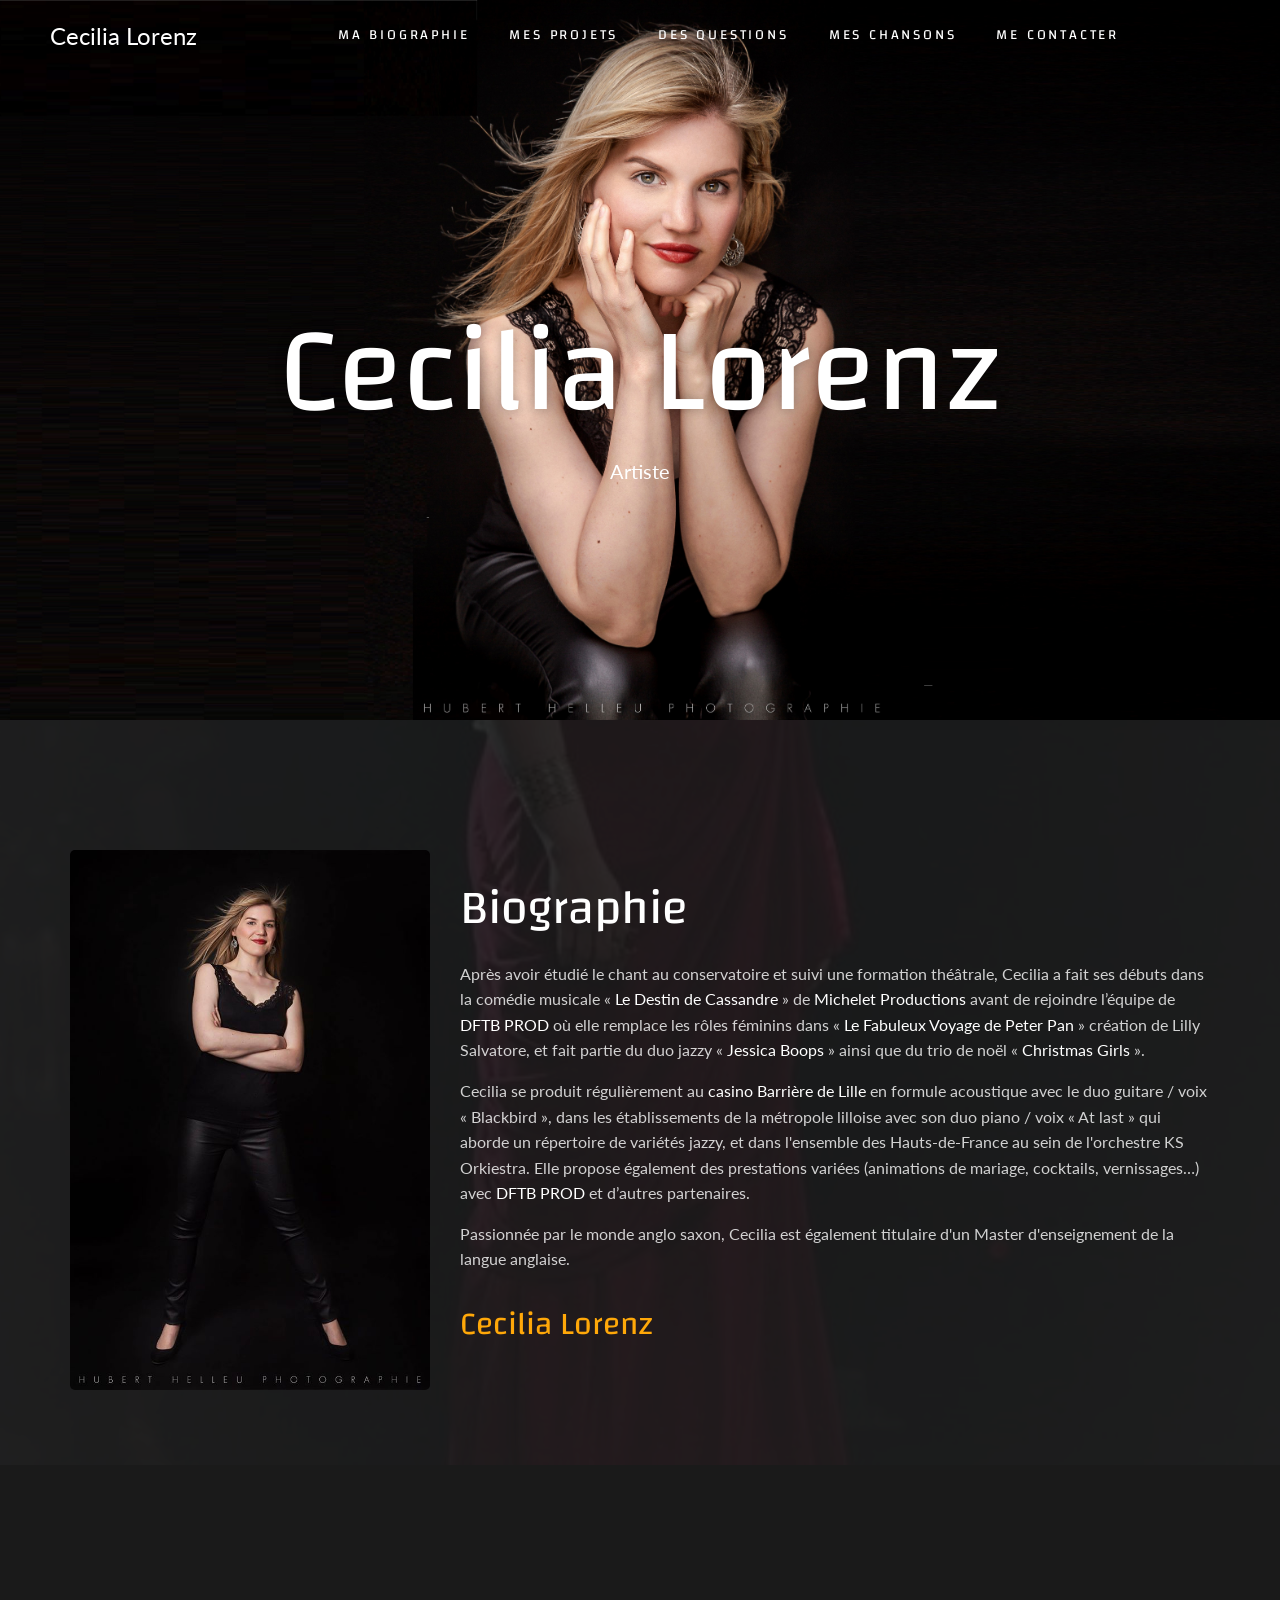
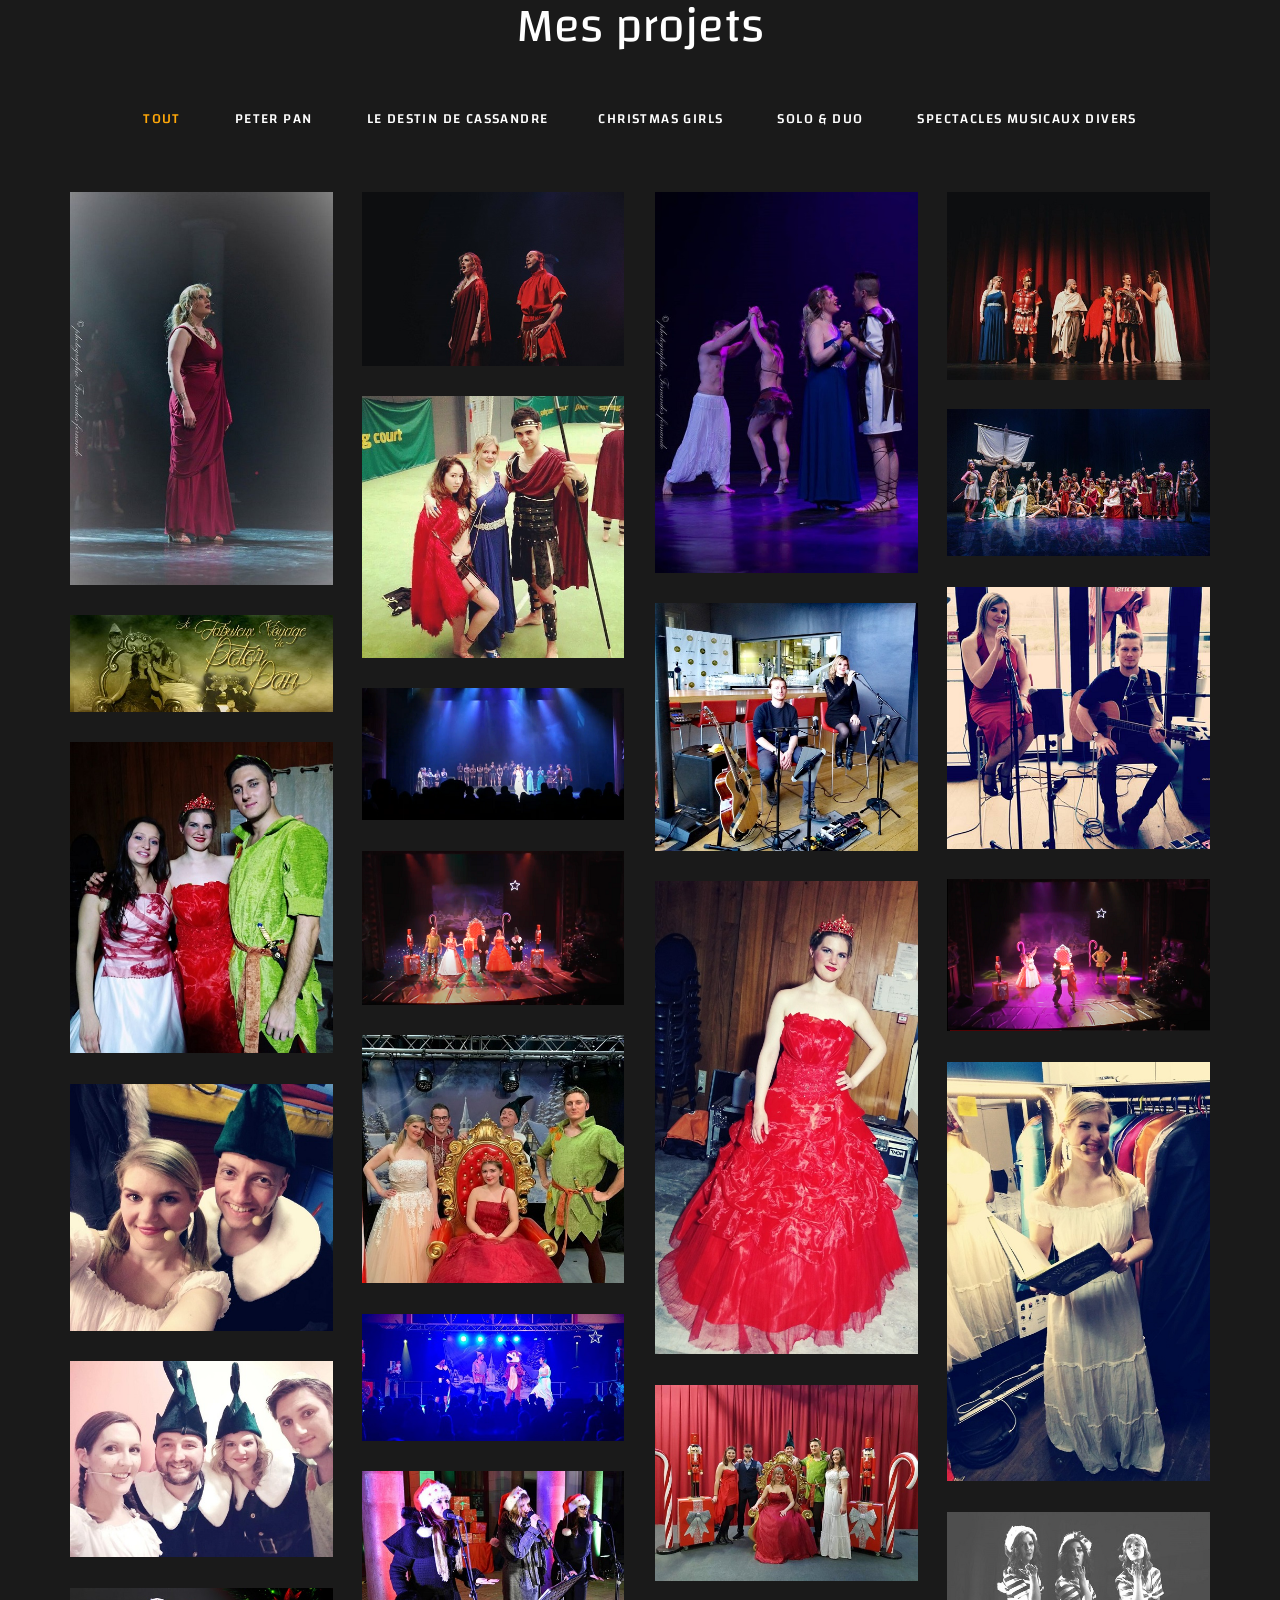
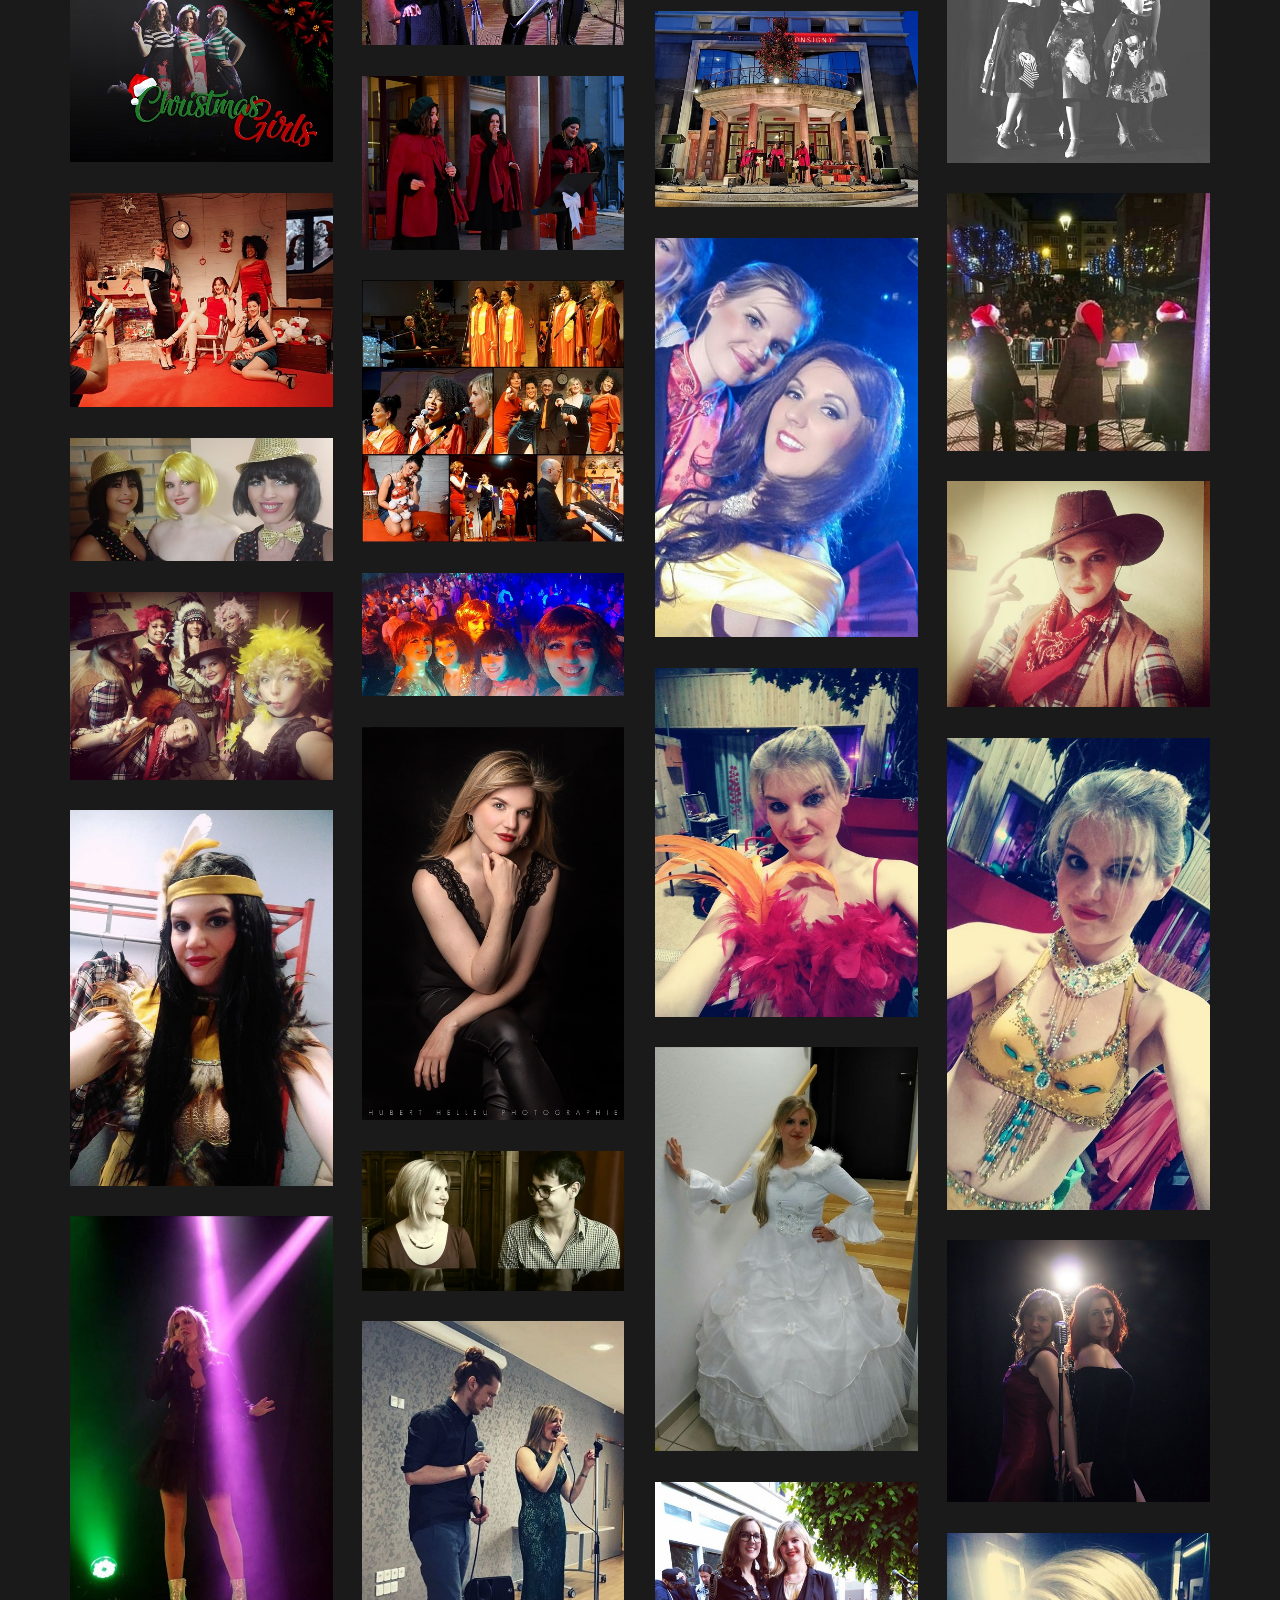
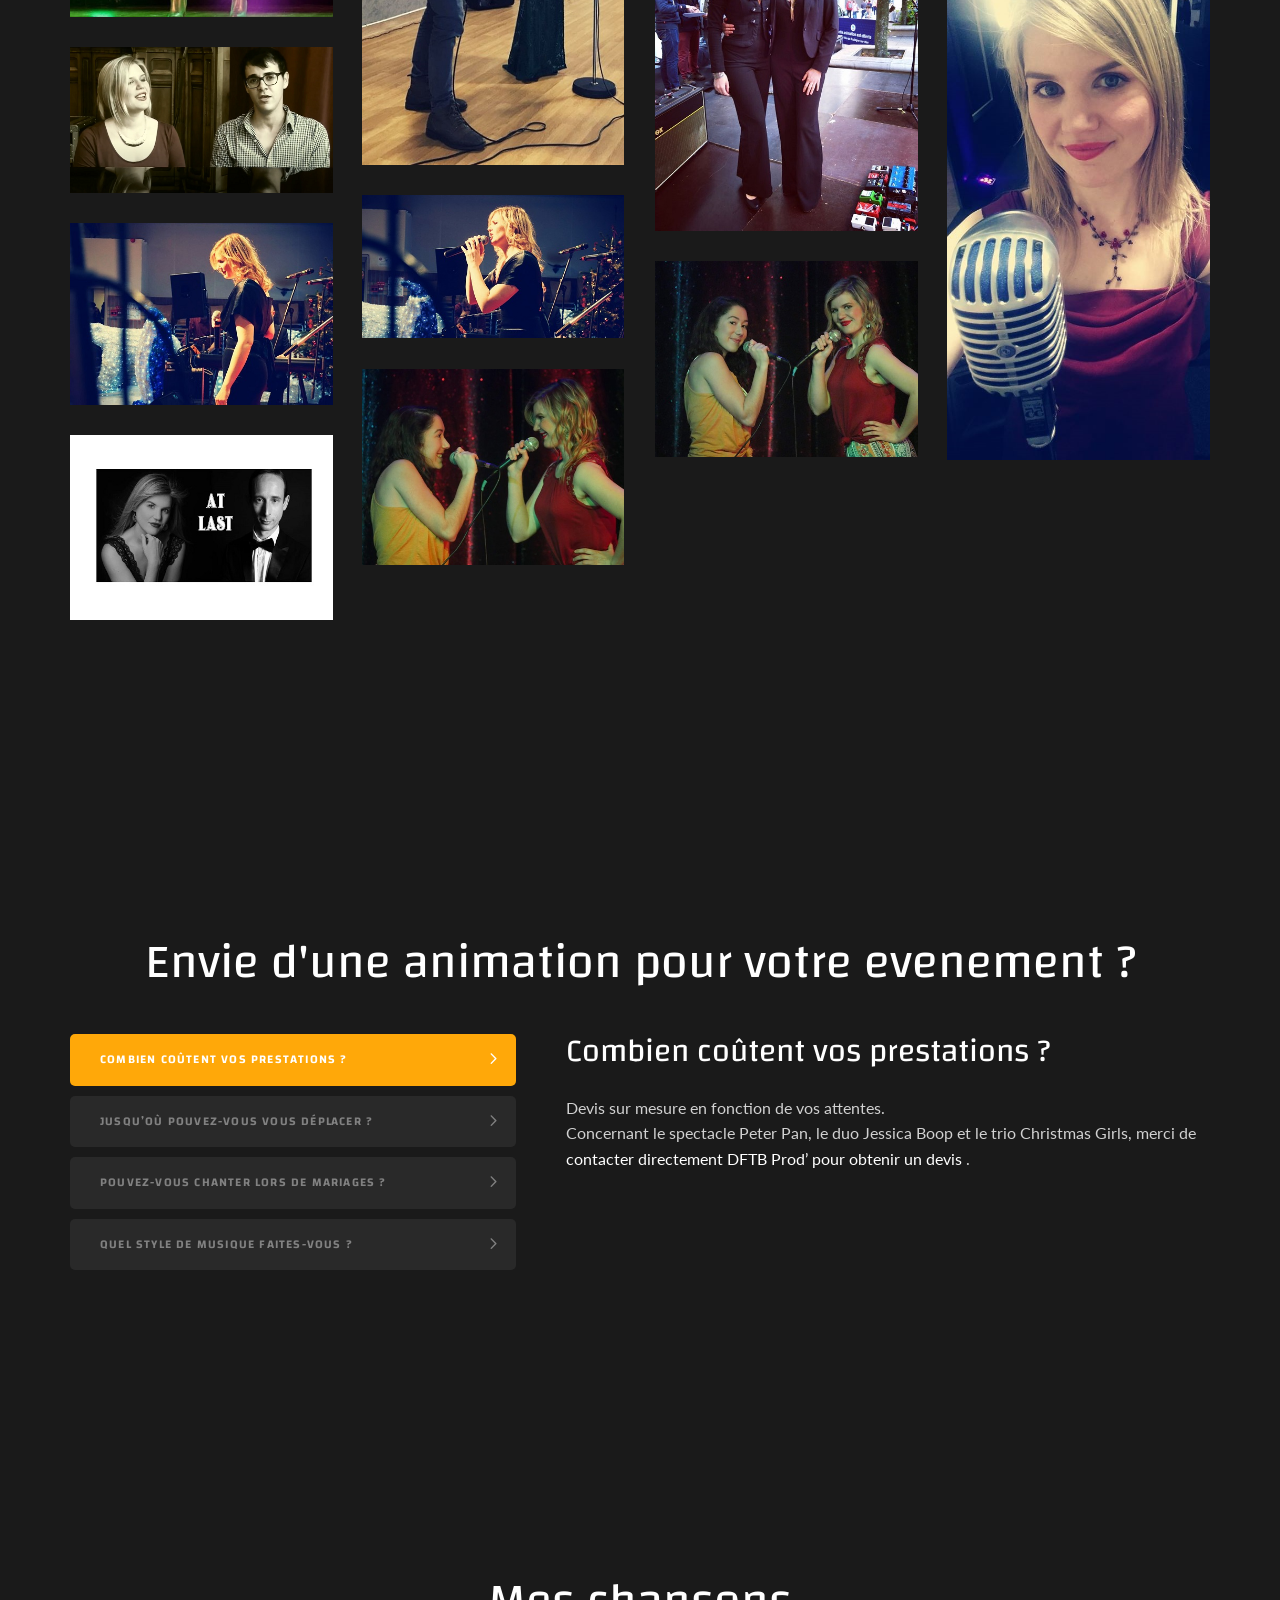
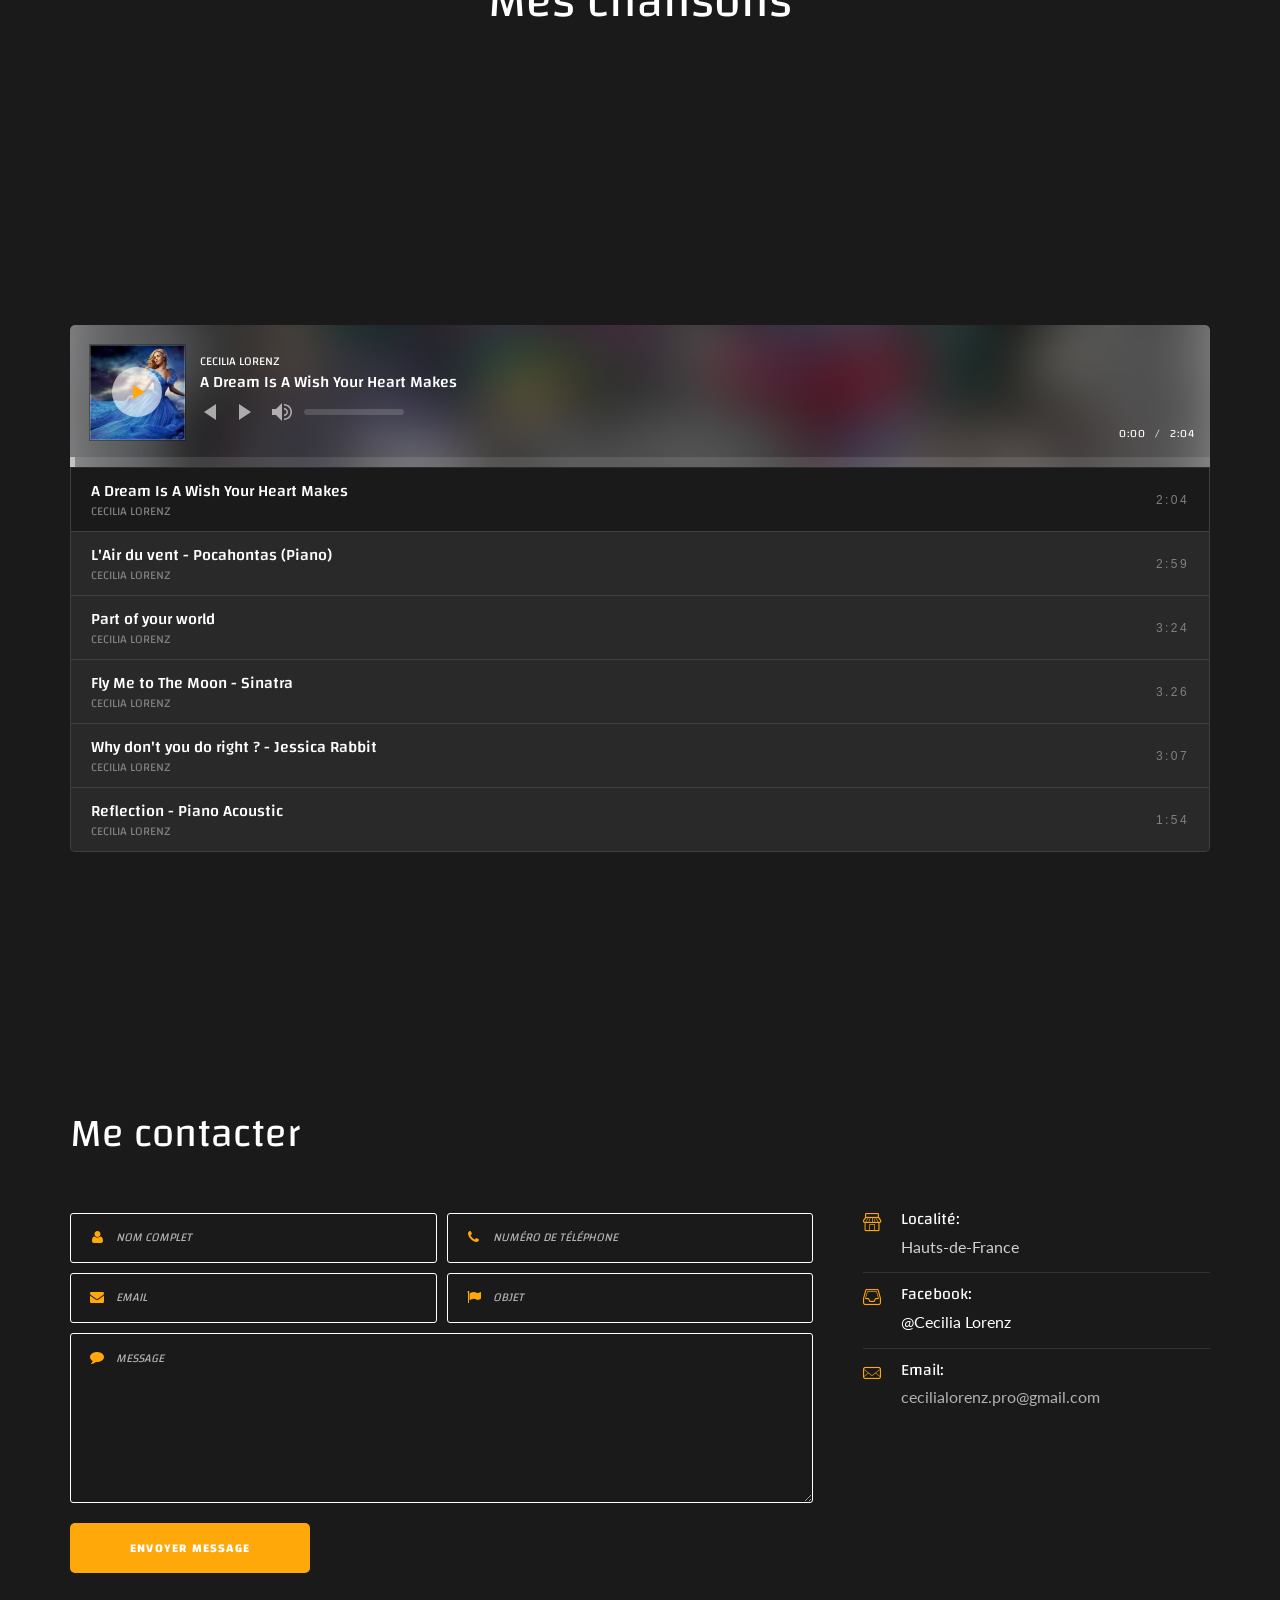
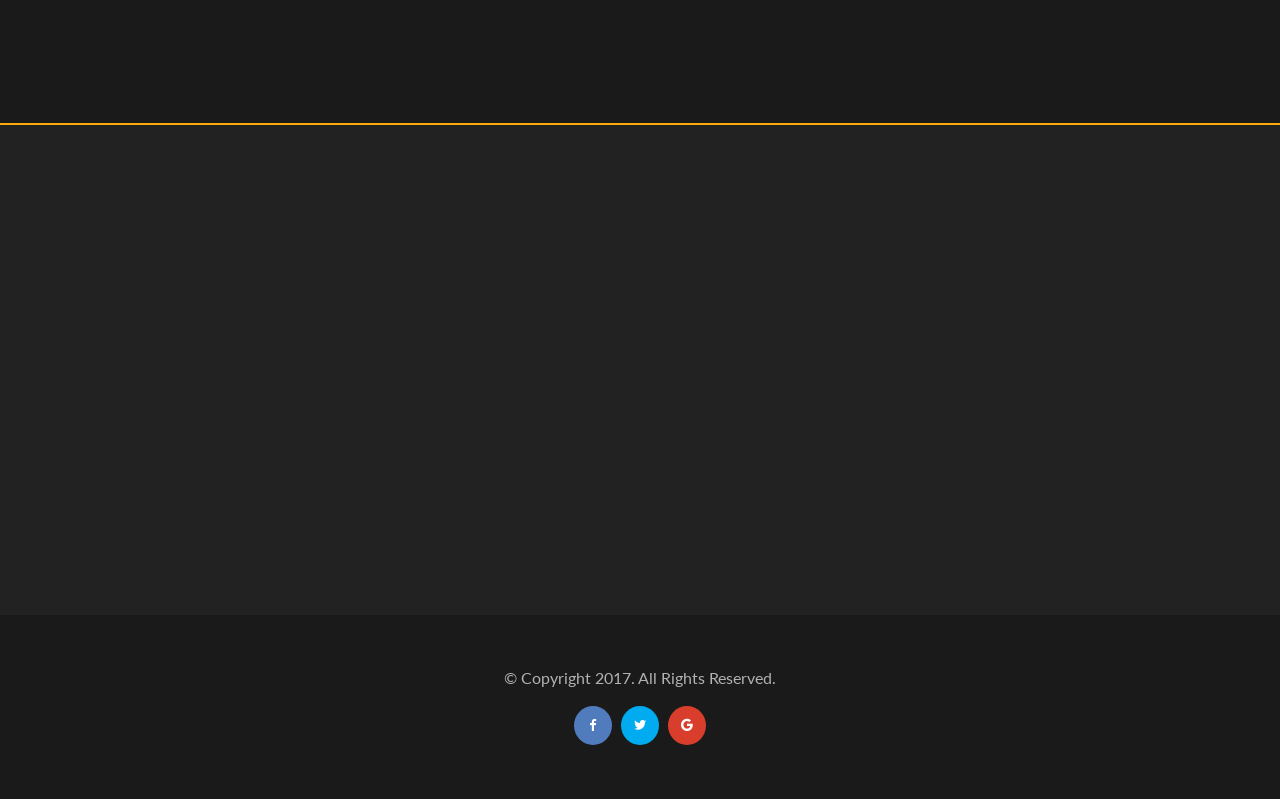
==== commit 38cee694: "Changement mineur .cat2 Casino supprimer" ====
--- a/index.html
+++ b/index.html
@@ -125,7 +125,7 @@
                             <div> <img src="images/about.jpg" alt="" class="rounded"> </div>
                         </div>
                         <div class="col-md-8 to_animate" data-animation="fadeInRight">
-                            <h2 class="section_header">Biography</h2>
+                            <h2 class="section_header">Biographie</h2>
                             <p>  Après avoir étudié le chant au conservatoire et suivi une formation théâtrale, Cecilia a fait ses débuts dans la comédie musicale « <a href="https://www.facebook.com/ledestindecassandre/">Le Destin de Cassandre</a> » de <a href="https://www.facebook.com/MicheletProductions/">Michelet Productions</a> avant de rejoindre l’équipe de <a href="https://www.facebook.com/dftbprod/">DFTB PROD</a> où elle remplace les rôles féminins dans « <a href="https://www.facebook.com/Le-fabuleux-voyage-de-PeterPan-1651430238207295/">Le Fabuleux Voyage de Peter Pan</a> » création de Lilly Salvatore, et fait partie du duo jazzy « <a href="https://www.facebook.com/watch/?v=236514974220521">Jessica Boops</a> » ainsi que du trio de noël « <a href="https://www.facebook.com/christmasgirls/">Christmas Girls</a> ».</p>
                                 <p>  Cecilia se produit régulièrement au <a href="https://www.facebook.com/casinobarrierelille/">casino Barrière de Lille</a> en formule acoustique avec le duo guitare / voix « Blackbird », dans les établissements de la métropole lilloise avec son duo piano / voix « At last » qui aborde un répertoire de variétés jazzy, et dans l'ensemble des Hauts-de-France au sein de l'orchestre KS Orkiestra. Elle propose également des prestations variées (animations de mariage, cocktails, vernissages…) avec <a href="https://www.facebook.com/dftbprod/">DFTB PROD</a> et d’autres partenaires.</p>
                                     <p>  Passionnée par le monde anglo saxon, Cecilia est également titulaire d'un Master d'enseignement de la langue anglaise.</p>
@@ -148,7 +148,7 @@
                     </div>
                     <div class="row">
                         <div class="col-sm-12">
-                            <div class="filters isotope_filters darklinks hover-color2"> <a href="#" class="selected" data-filter="*">Tout</a> <a href="#" data-filter=".cat3">Peter Pan</a> <a href="#" data-filter=".cat2">Casino</a> <a href="#" data-filter=".cat1">Le destin de Cassandre</a><a href="#" data-filter=".cat4">Christmas Girls</a>     <a href="#" data-filter=".cat6">Solo & Duo</a>    <a href="#" data-filter=".cat5">Spectacles musicaux divers</a>        </div>
+                            <div class="filters isotope_filters darklinks hover-color2"> <a href="#" class="selected" data-filter="*">Tout</a> <a href="#" data-filter=".cat3">Peter Pan</a> <a href="#" data-filter=".cat1">Le destin de Cassandre</a><a href="#" data-filter=".cat4">Christmas Girls</a>     <a href="#" data-filter=".cat6">Solo & Duo</a>    <a href="#" data-filter=".cat5">Spectacles musicaux divers</a>        </div>
                             <div class="isotope_container isotope row masonry-layout columns_margin_bottom_20" data-filters=".isotope_filters">
                                 <div class="isotope-item col-lg-3 col-md-6 col-sm-6 col-xs-6  cat1">
                                     <div class="vertical-item gallery-item content-absolute text-center ds">
@@ -223,7 +223,7 @@
                                     </div>
                                 </div>
                           
-                                <div class="isotope-item col-lg-3 col-md-6 col-sm-6 col-xs-6  cat2">
+                                <div class="isotope-item col-lg-3 col-md-6 col-sm-6 col-xs-6  cat6">
                                     <div class="vertical-item gallery-item content-absolute text-center ds">
                                         <div class="item-media"> <img src="images/galleryMini/casino/Cecilia Lorenz Casino Lille.png" alt="">
                                             <div class="media-links">
@@ -235,7 +235,7 @@
                                      
                                     </div>
                                 </div>
-                                <div class="isotope-item col-lg-3 col-md-6 col-sm-6 col-xs-6  cat2">
+                                <div class="isotope-item col-lg-3 col-md-6 col-sm-6 col-xs-6  cat6">
                                     <div class="vertical-item gallery-item content-absolute text-center ds">
                                         <div class="item-media"> <img src="images/galleryMini/casino/Cecilia Lorenz Casion Lille.jpg" alt="">
                                             <div class="media-links">
@@ -248,18 +248,7 @@
                                     </div>
                                 </div>
                                 
-                                <div class="isotope-item col-lg-3 col-md-6 col-sm-6 col-xs-6  cat2">
-                                    <div class="vertical-item gallery-item content-absolute text-center ds">
-                                        <div class="item-media"> <img src="images/galleryMini/casino/Cecilia Lorenz et Brian Casino.jpg">
-                                            <div class="media-links">
-                                                <div class="links-wrap">
-                                                    <a class="p-view prettyPhoto " title="" data-gal="prettyPhoto[gal]" href="images/gallery/casino/Cecilia Lorenz et Brian Casino.jpg"></a>
-                                                </div>
-                                            </div>
-                                        </div>
-                                       
-                                    </div>
-                                </div>
+                             
                                 <div class="isotope-item col-lg-3 col-md-6 col-sm-6  col-xs-6 cat3">
                                     <div class="vertical-item gallery-item content-absolute text-center ds">
                                         <div class="item-media"> <img src="images/galleryMini/peter pan/Cecilia Lorenz.jpg" alt="">
@@ -273,18 +262,7 @@
                                     </div>
                                 </div>
 
-                                <div class="isotope-item col-lg-3 col-md-6 col-sm-6 col-xs-6  cat2">
-                                    <div class="vertical-item gallery-item content-absolute text-center ds">
-                                        <div class="item-media"> <img src="images/galleryMini/casino/Cecilia Lorenz Casino Lille.jpg" alt="">
-                                            <div class="media-links">
-                                                <div class="links-wrap">
-                                                    <a class="p-view prettyPhoto " title="" data-gal="prettyPhoto[gal]" href="images/gallery/casino/Cecilia Lorenz Casino Lille.jpg"></a>
-                                                </div>
-                                            </div>
-                                        </div>
-                                       
-                                    </div>
-                                </div>
+                           
                                 <div class="isotope-item col-lg-3 col-md-6 col-sm-6 col-xs-6  cat1">
                                     <div class="vertical-item gallery-item content-absolute text-center ds">
                                         <div class="item-media"> <img src="images/galleryMini/le destin de cassandre/destin de cass plus.png" alt="">
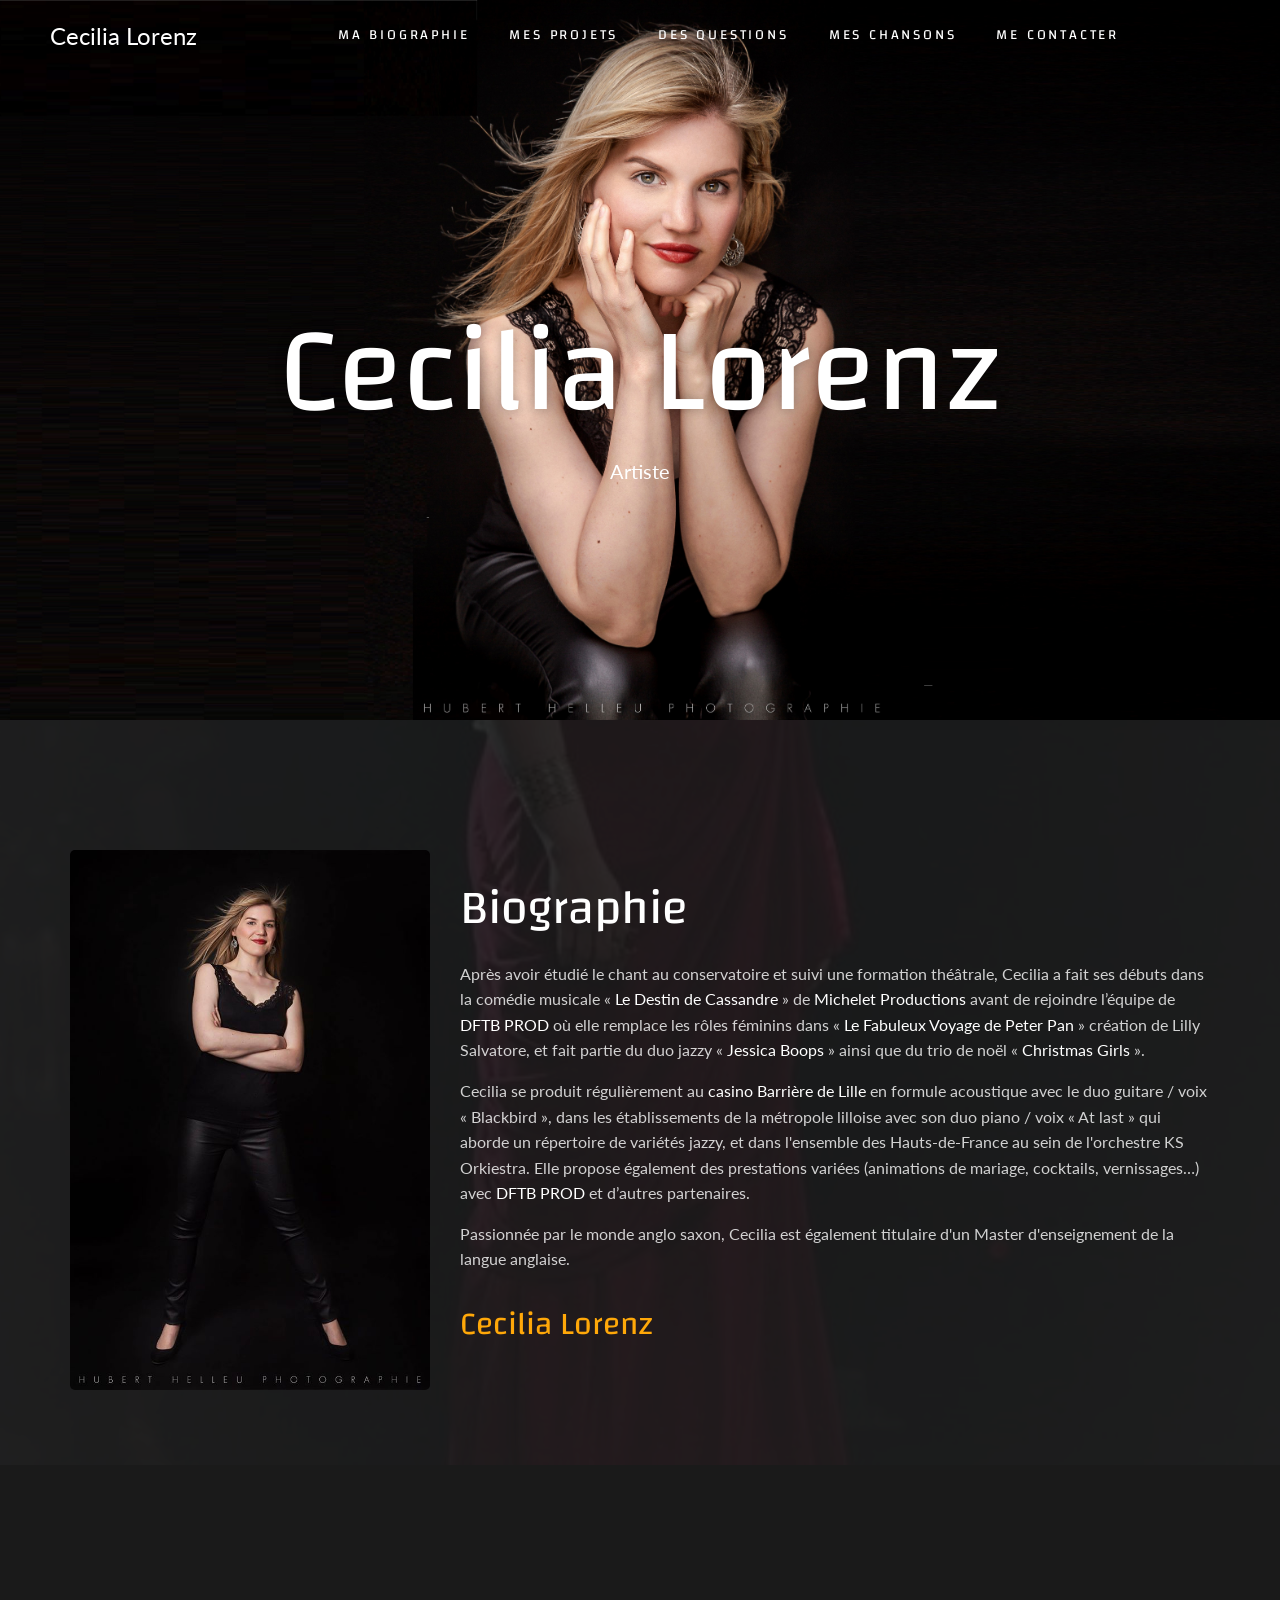
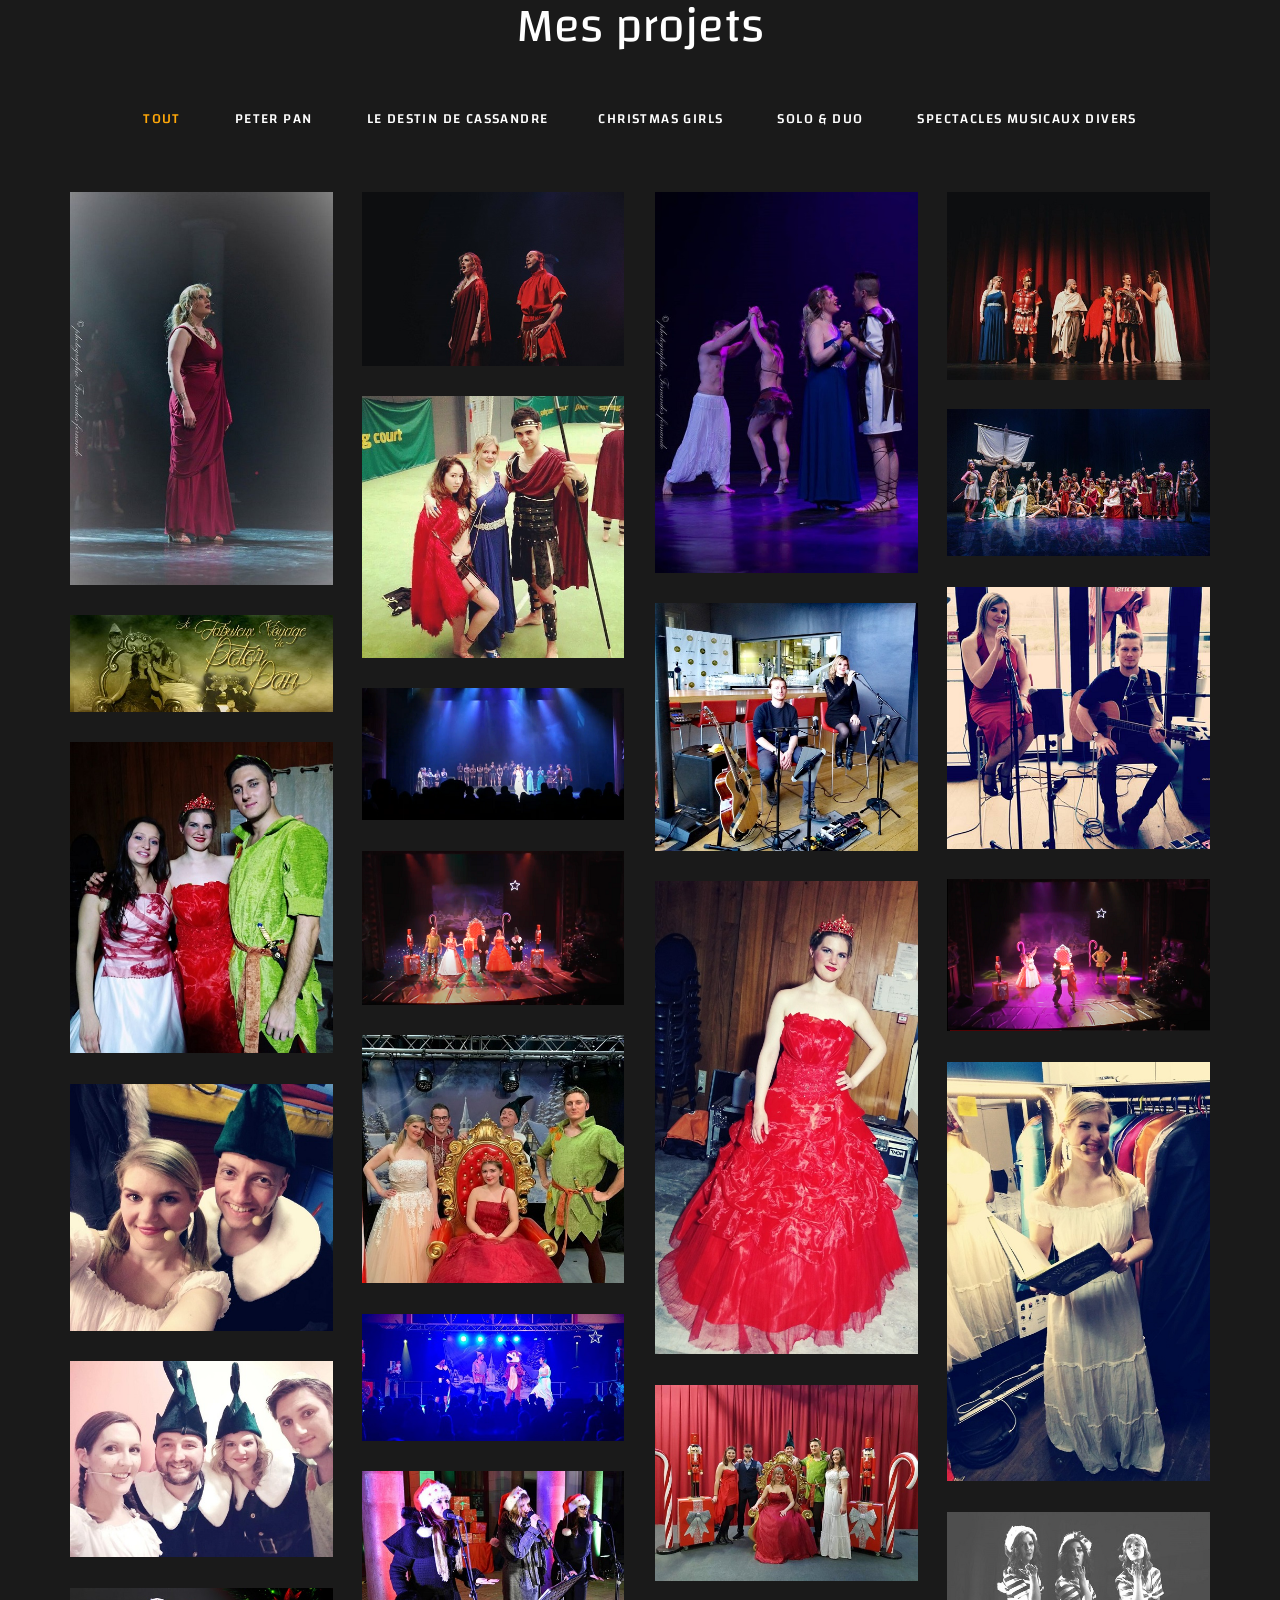
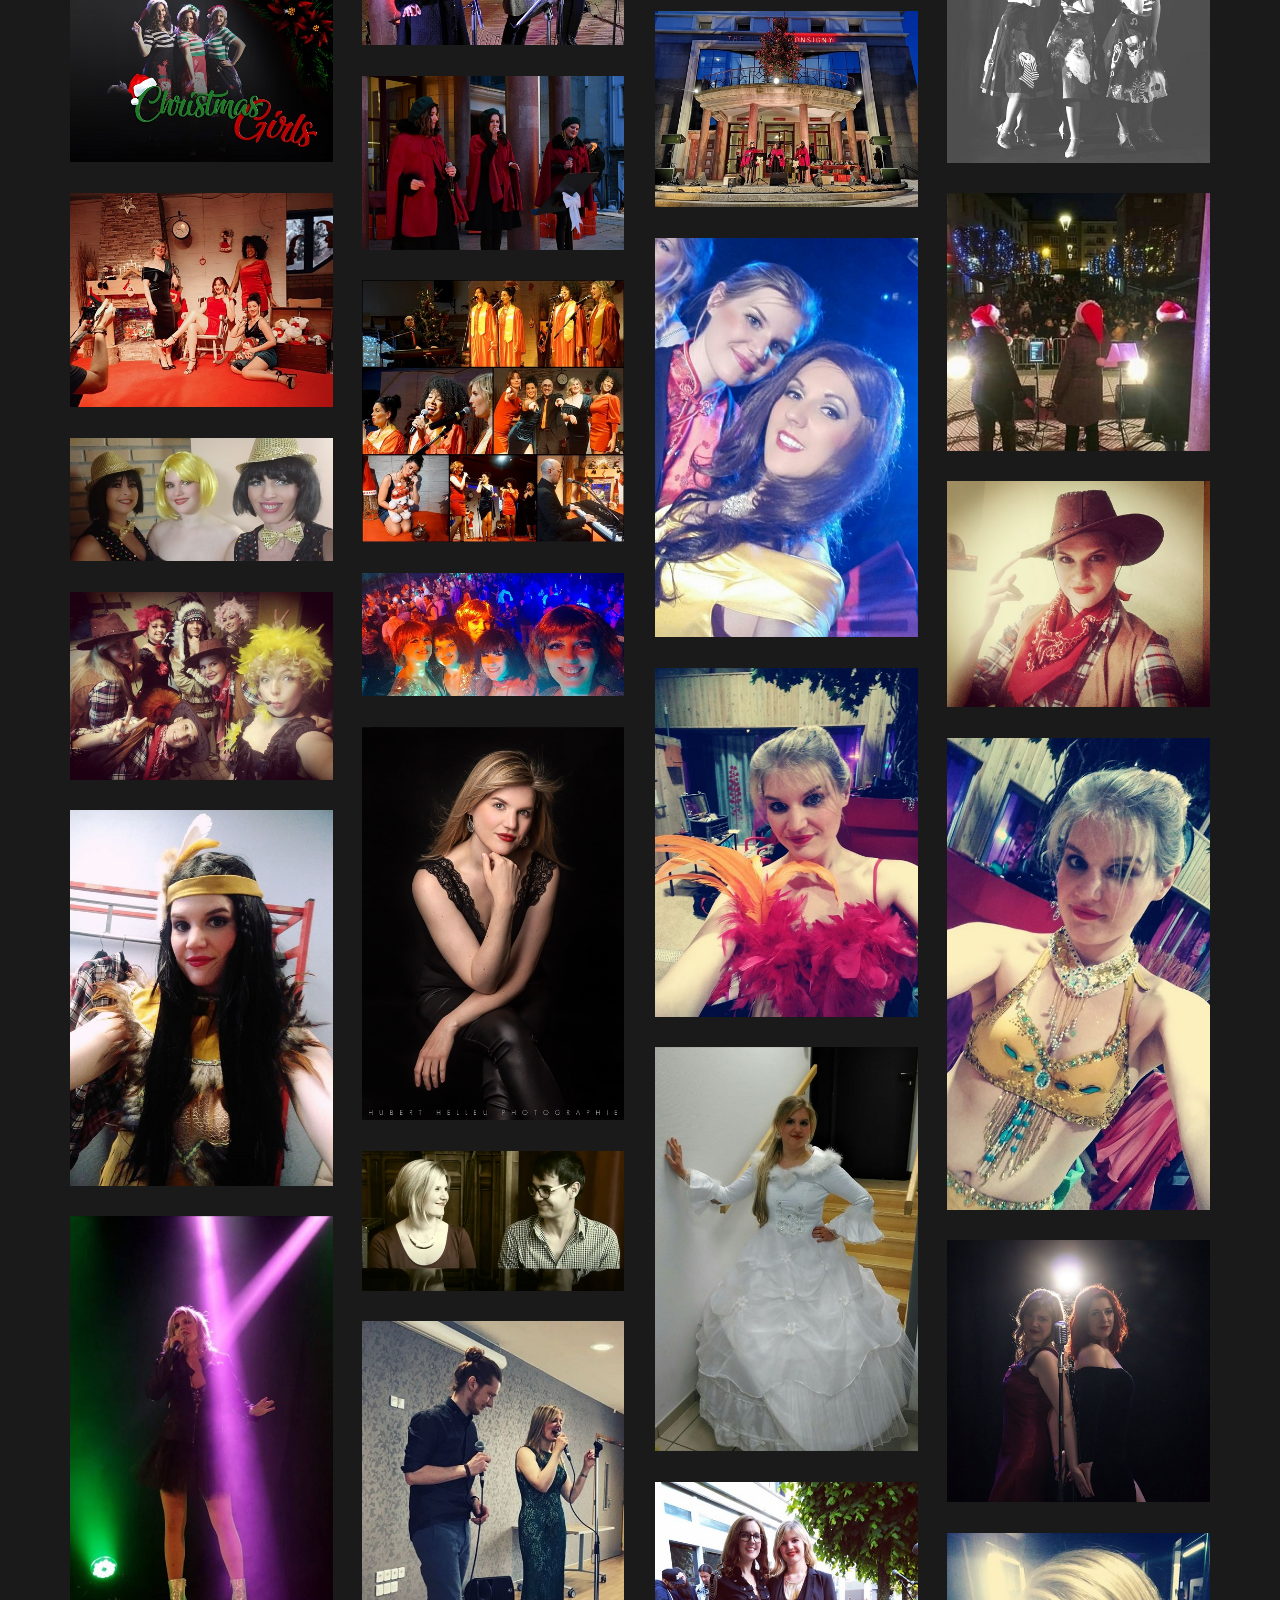
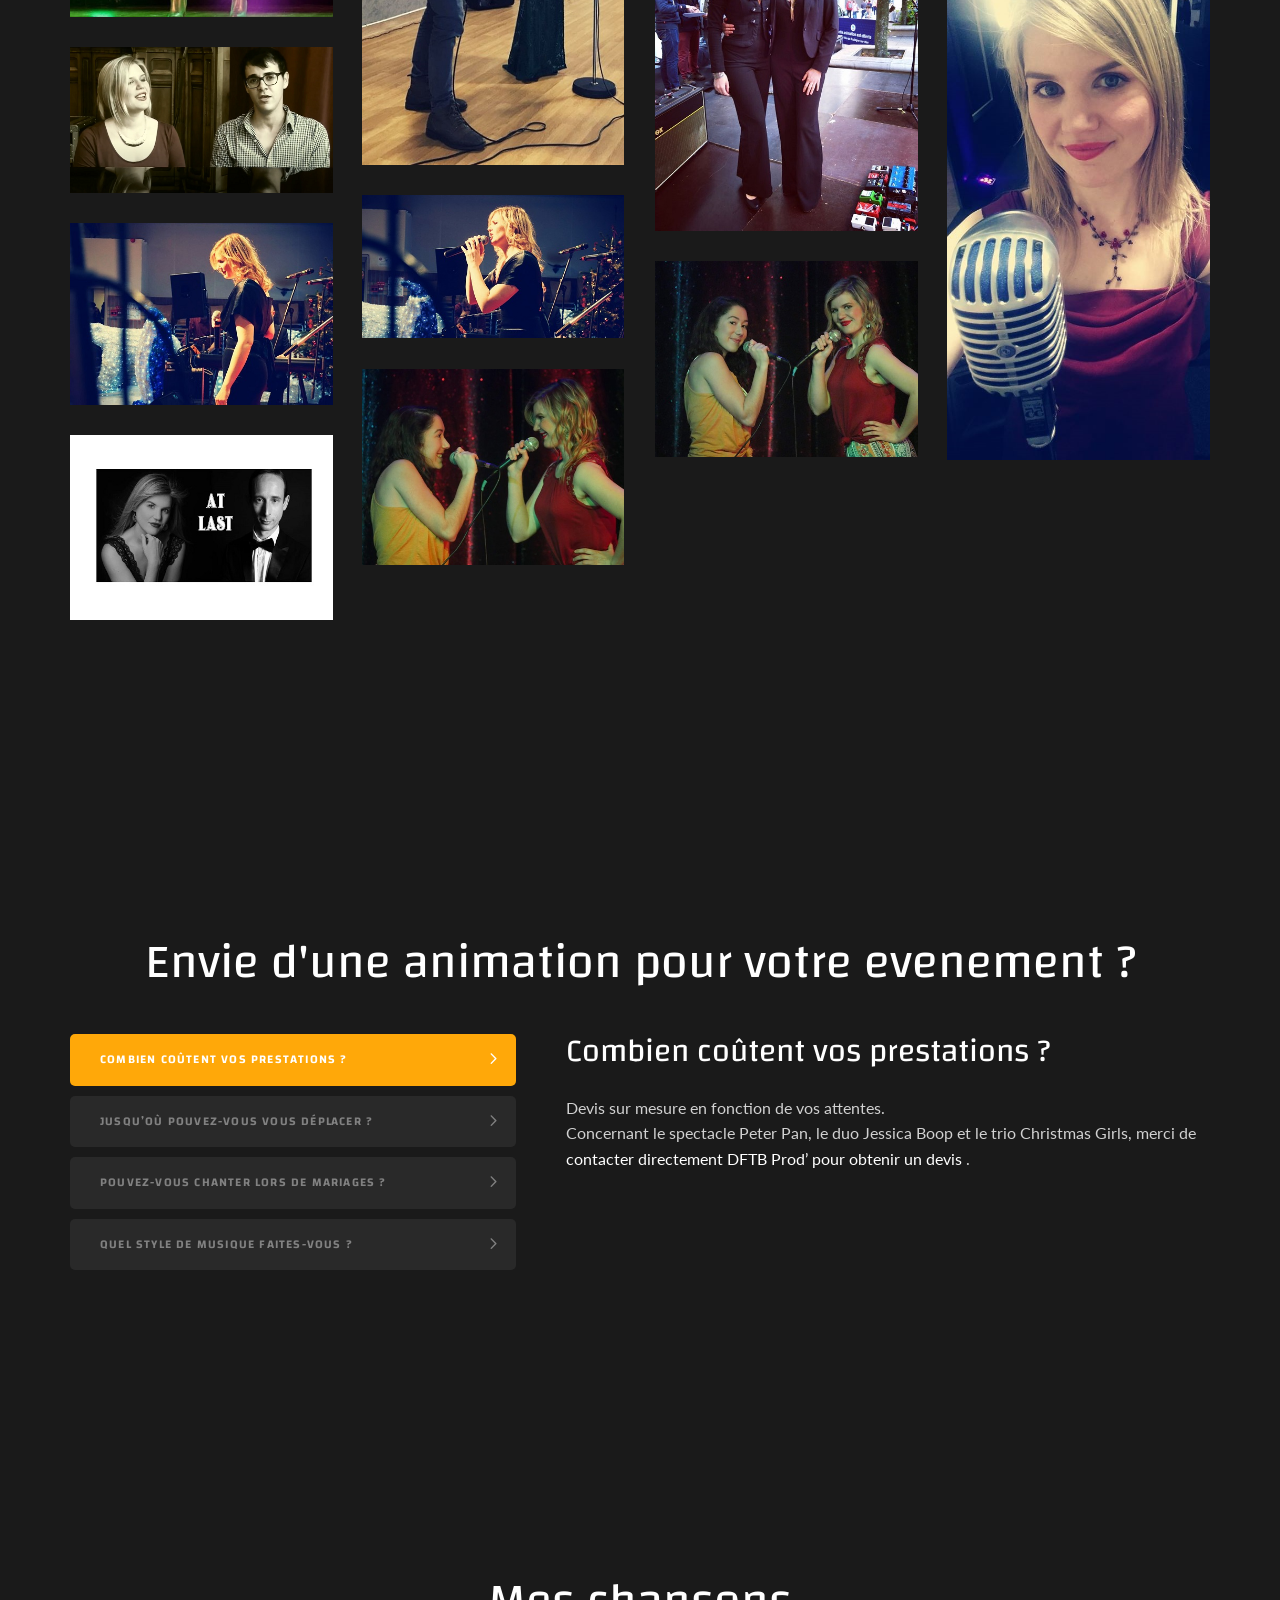
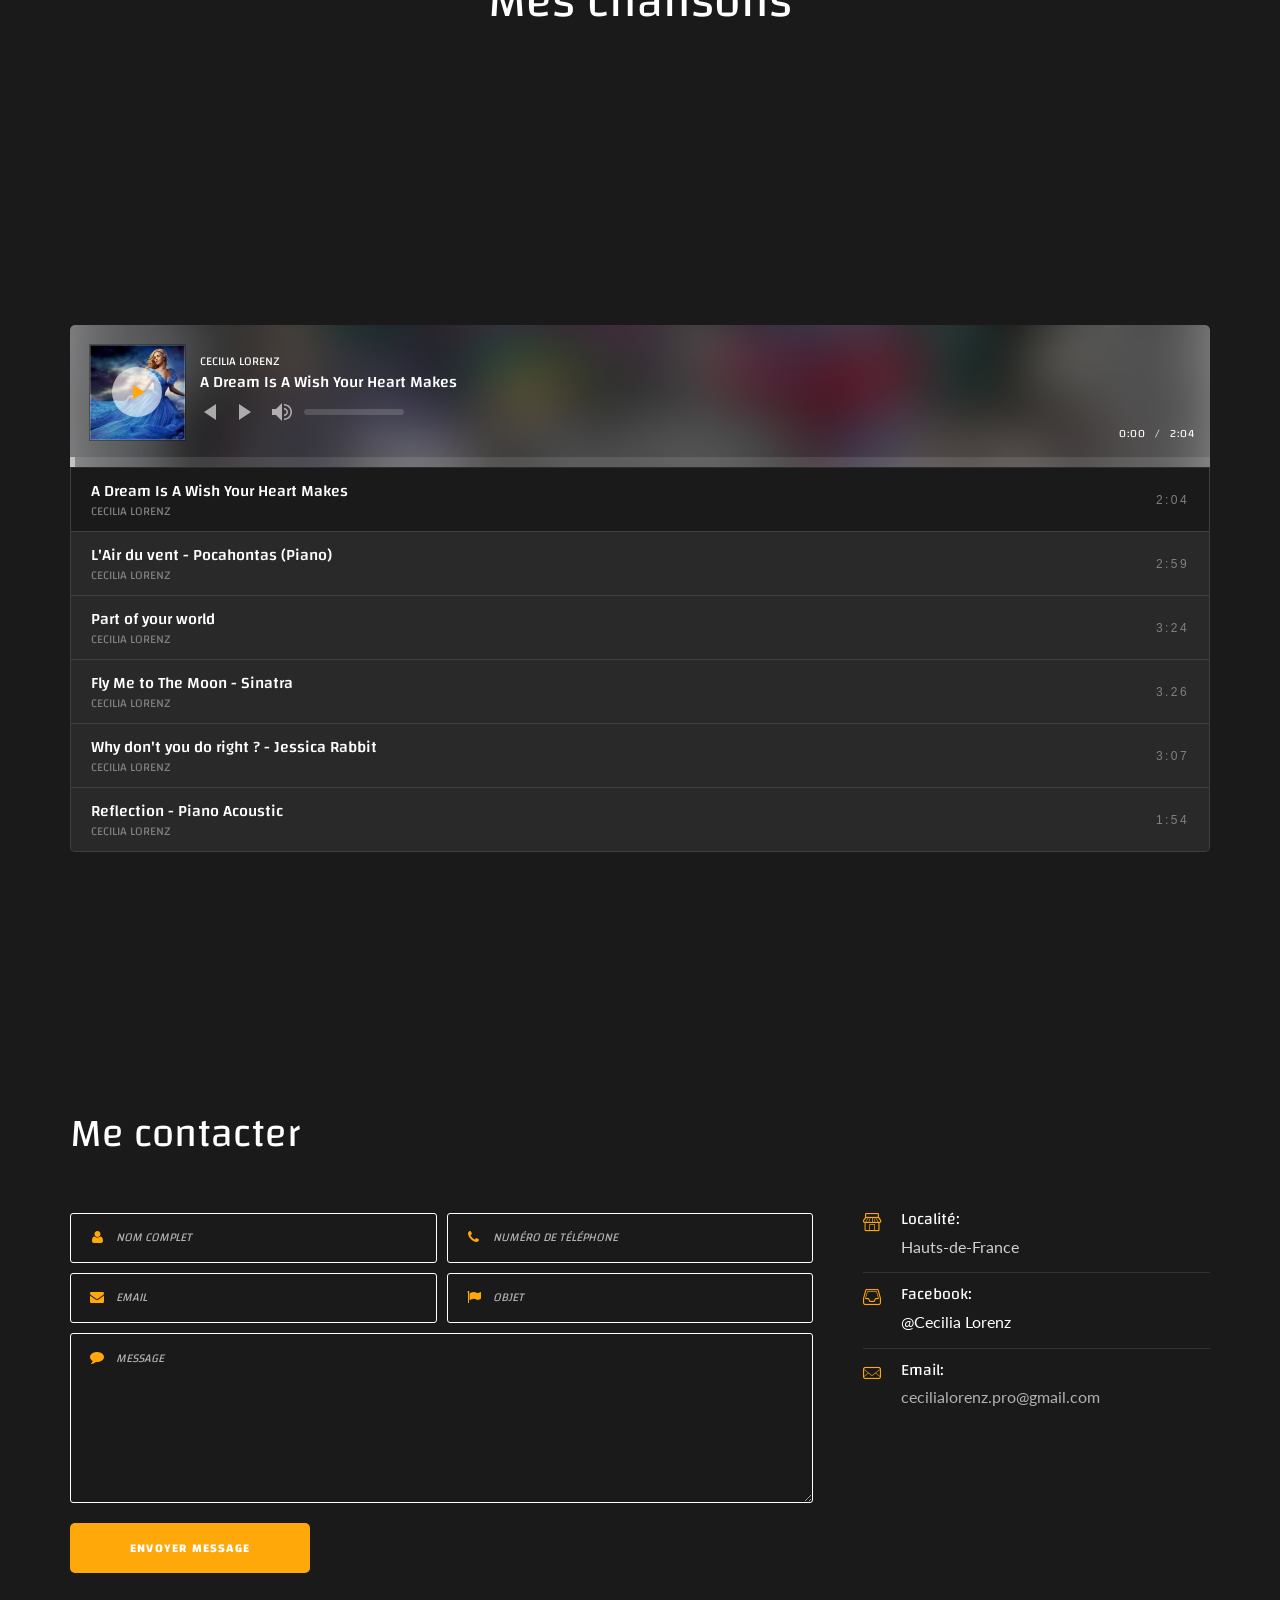
==== commit 117024a6: "Suppression du copyright" ====
--- a/index.html
+++ b/index.html
@@ -1171,20 +1171,6 @@
                     </div>
                 </div>
             </footer>
-            <section class="ds ms page_copyright section_padding_top_40 section_padding_bottom_40">
-                <div class="container">
-                    <div class="row">
-                        <div class="col-sm-12 text-center">
-                            <p>&copy; Copyright 2017. All Rights Reserved.</p>
-                            <div>
-                                <a class="social-icon color-bg-icon round-icon socicon-facebook" href="#" title="Facebook"></a>
-                                <a class="social-icon color-bg-icon round-icon socicon-twitter" href="#" title="Twitter"></a>
-                                <a class="social-icon color-bg-icon round-icon socicon-google" href="#" title="Google"></a>
-                            </div>
-                        </div>
-                    </div>
-                </div>
-            </section>
         </div>
         <!-- eof #box_wrapper -->
     </div>
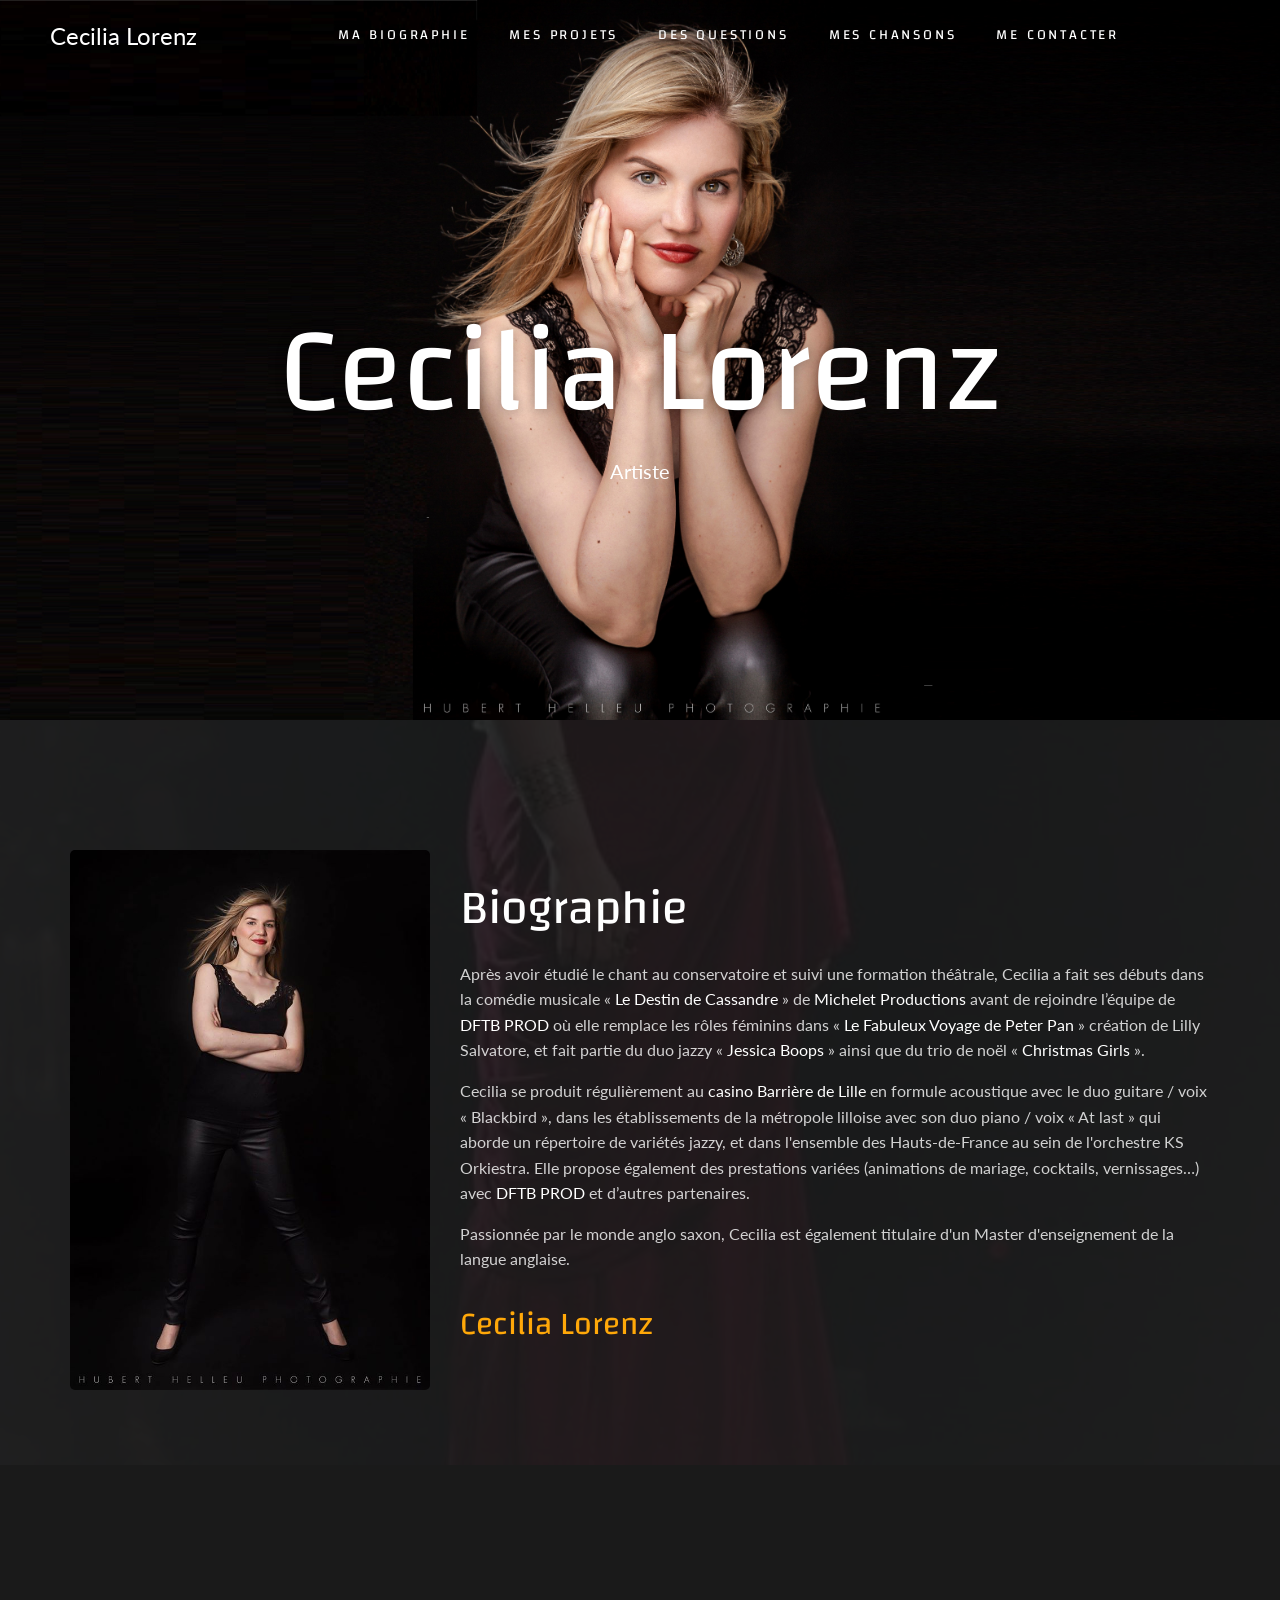
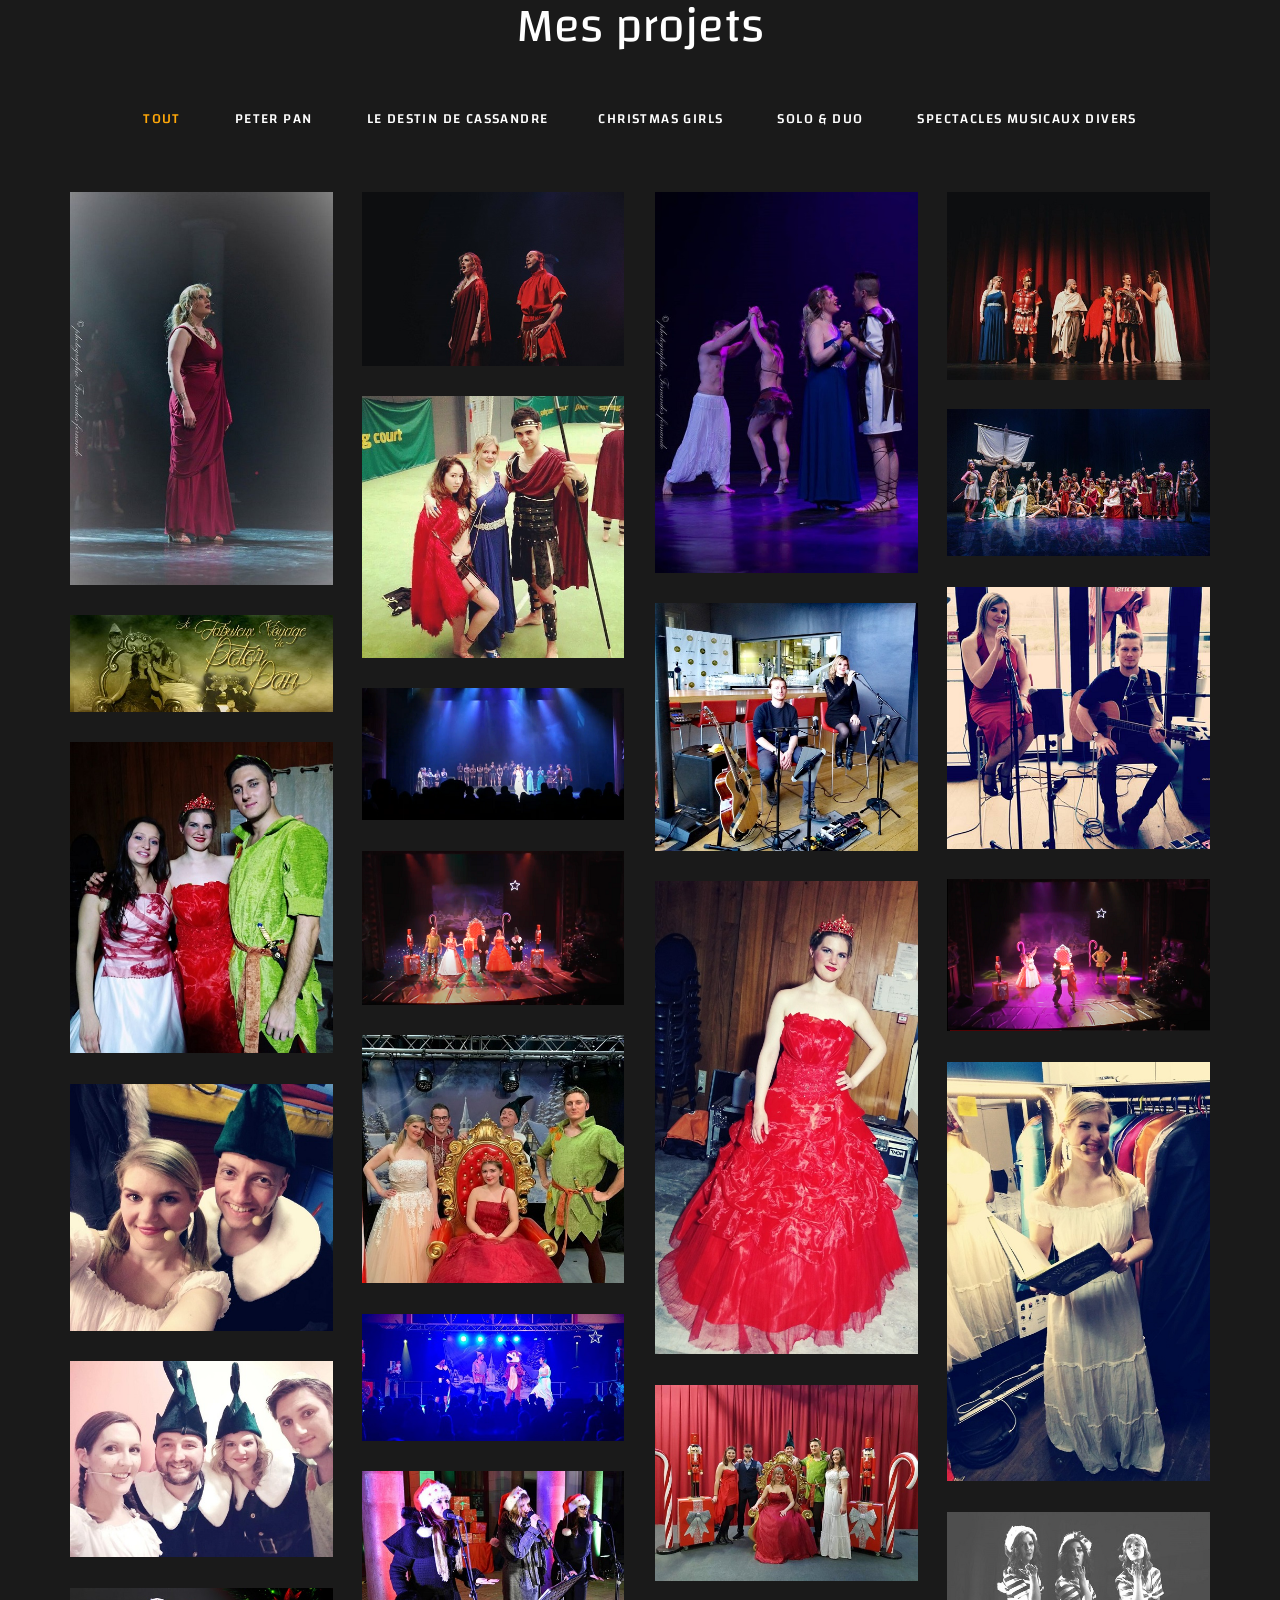
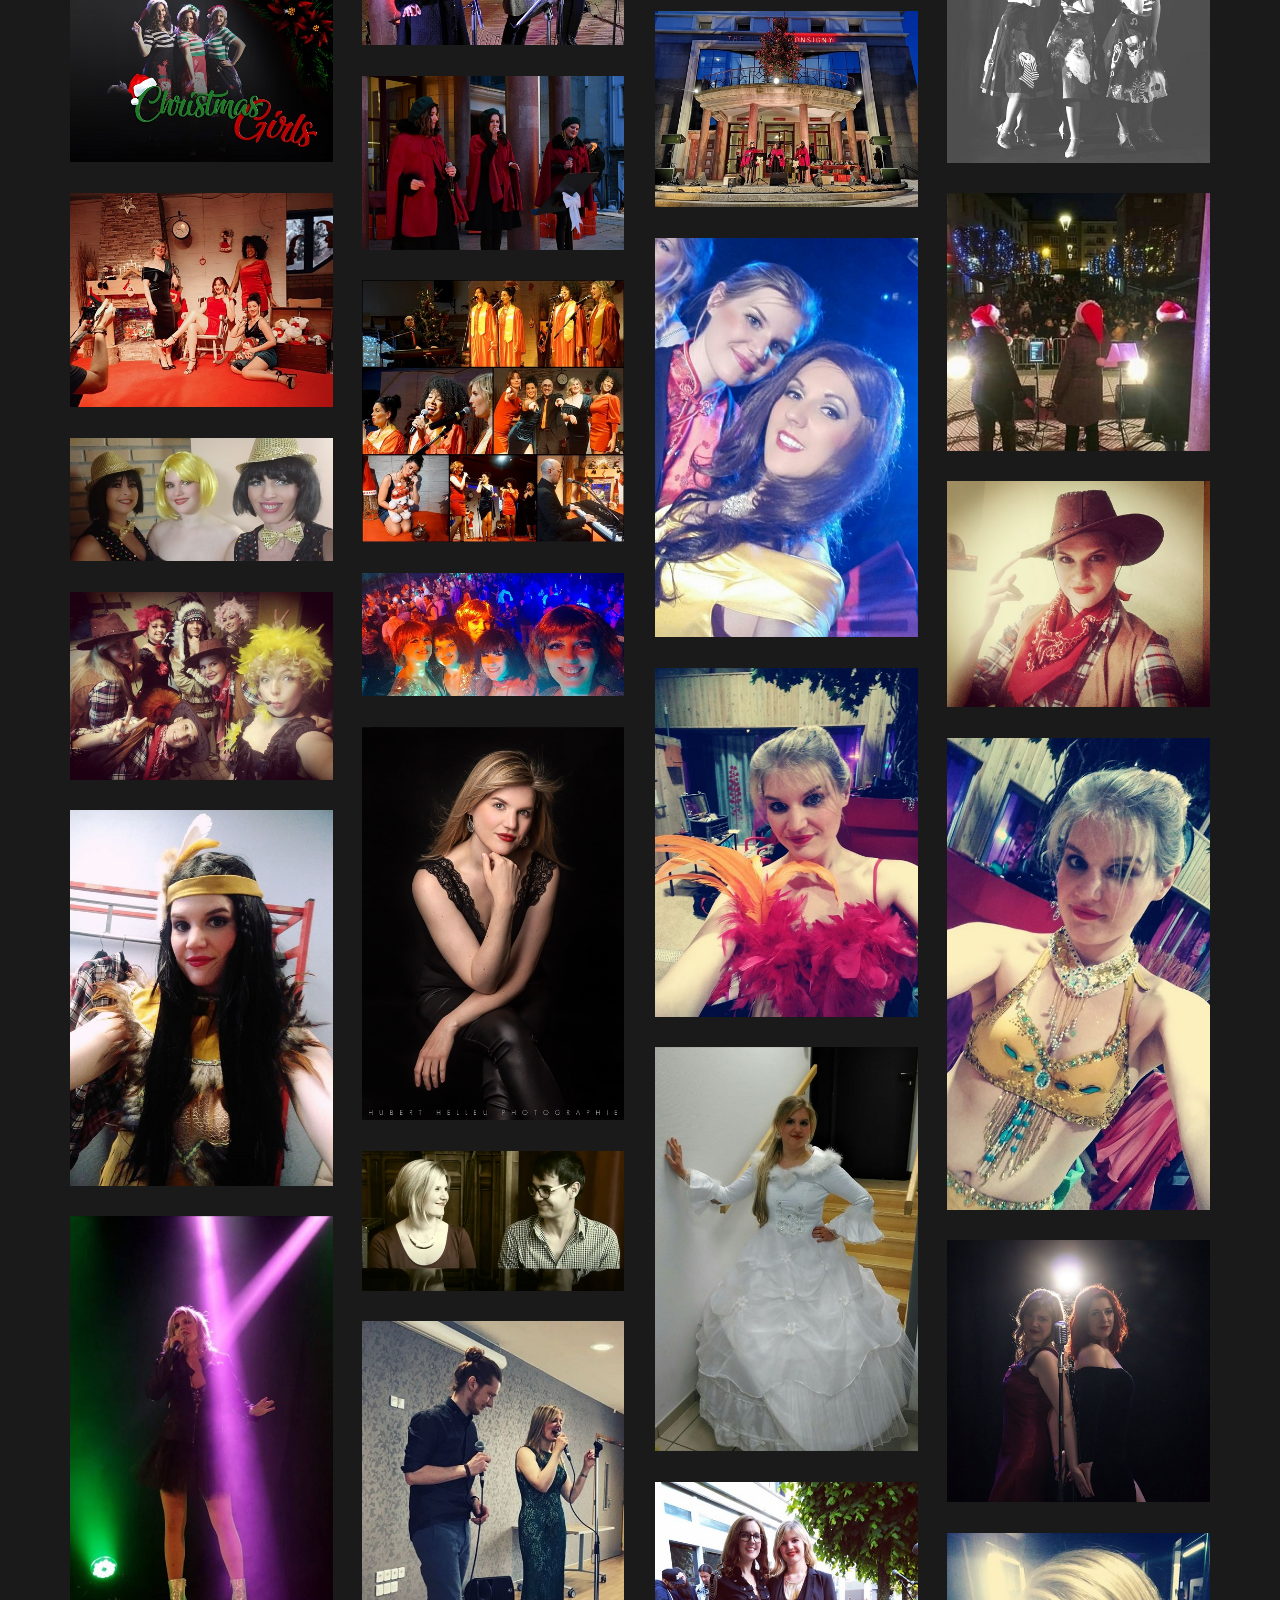
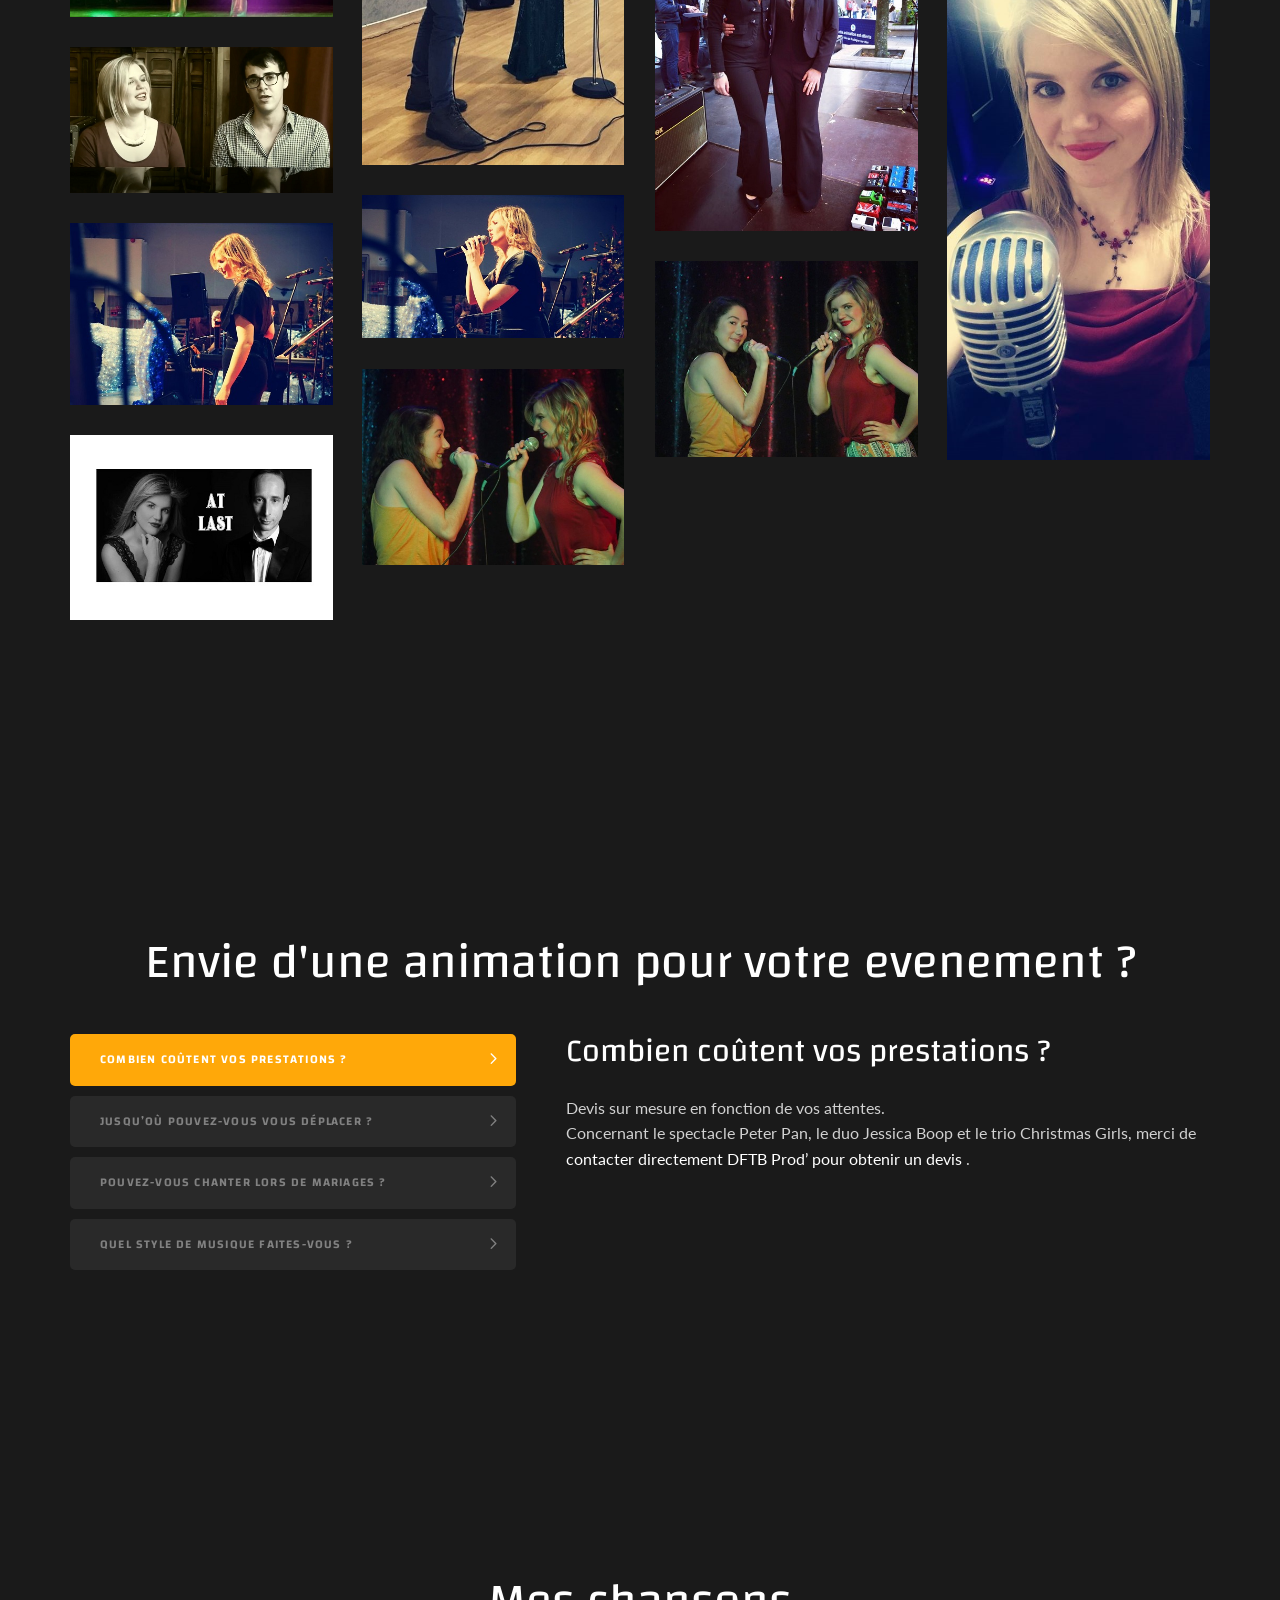
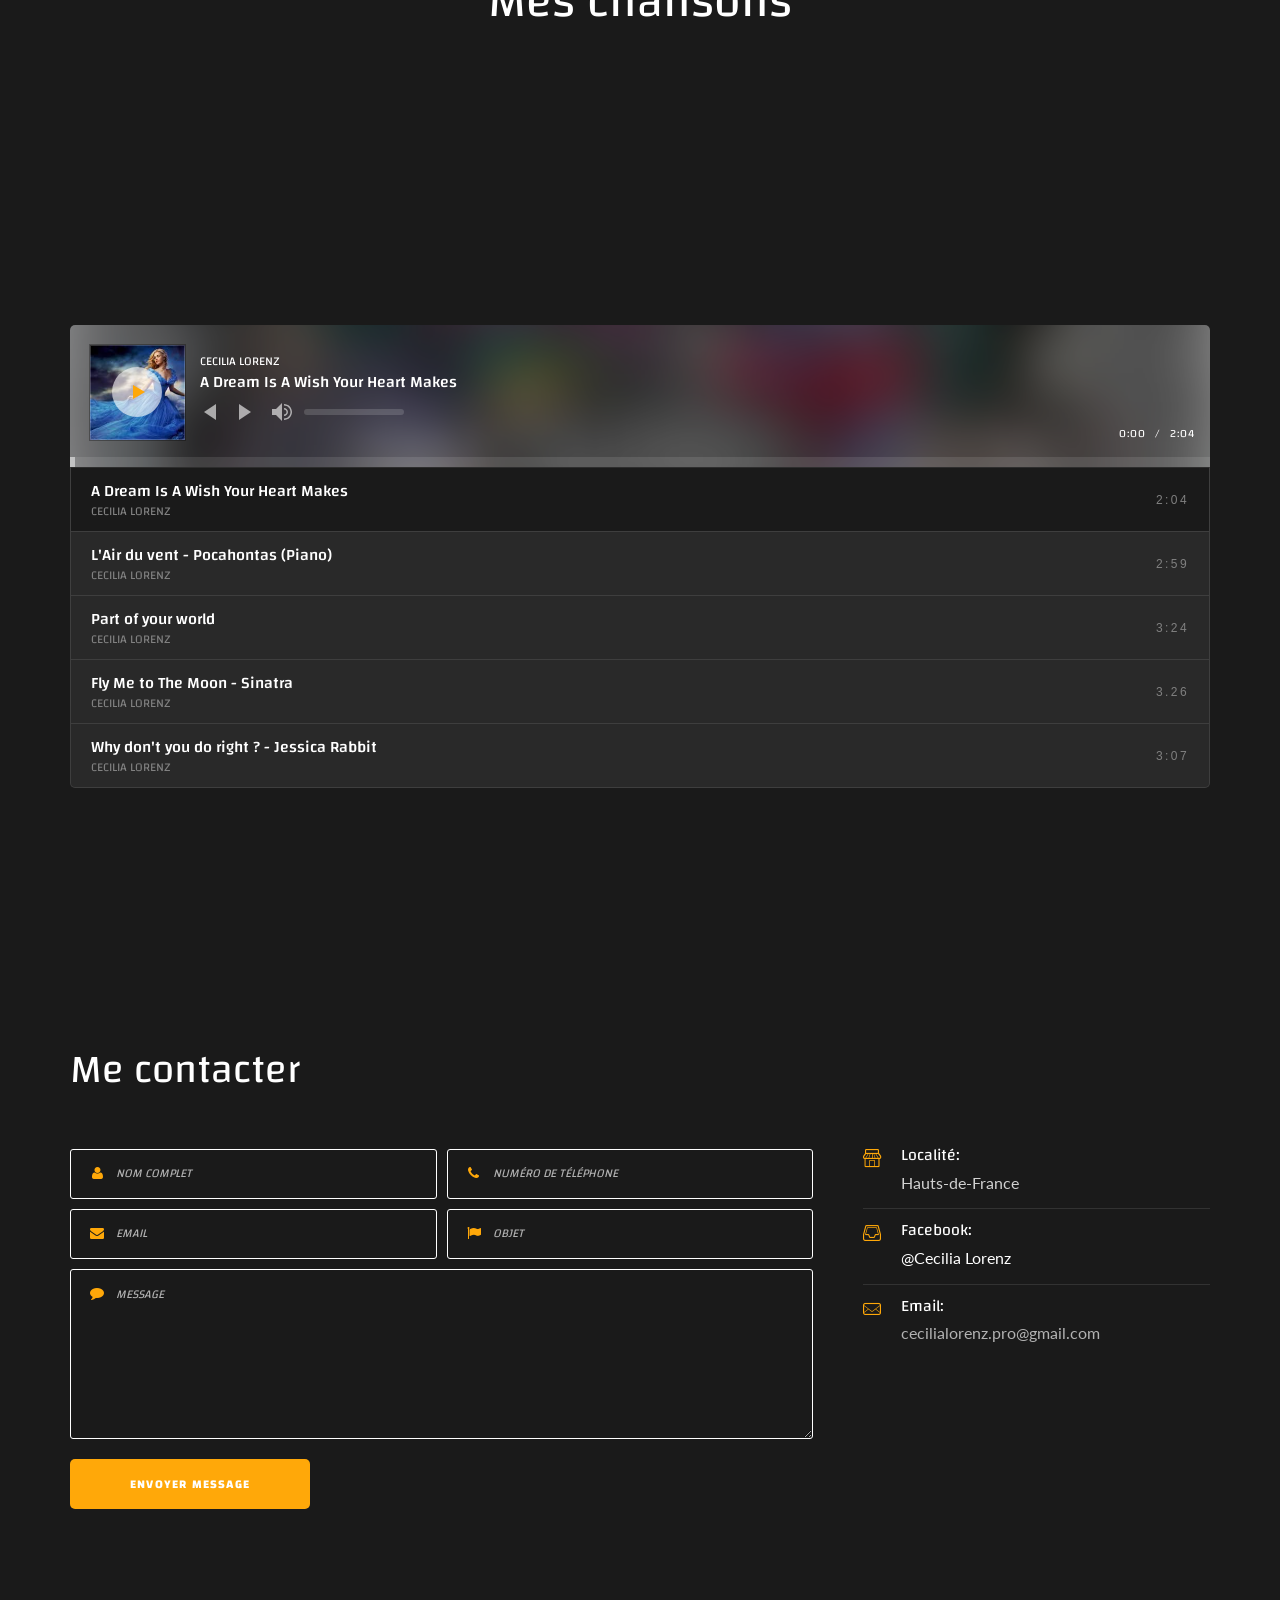
==== commit 98eb71ed: "Suppresion de la chanson repression mulan" ====
--- a/index.html
+++ b/index.html
@@ -1020,28 +1020,7 @@
                                                     "thumb": {
                                                         "src": "song/why.PNG"
                                                     }
-                                                },
-                                                {
-                                                    "artist": "Cecilia Lorenz",
-                                                    "artworkId": 0,
-                                                    "artworkUrl": "#0",
-                                                    "audioId": 1,
-                                                    "audioUrl": "song/mulan.m4a",
-                                                    "format": "song/mulan.m4a",
-                                                    "length": "1:54",
-                                                    "title": "Reflection - Piano Acoustic",
-                                                    "order": 0,
-                                                    "mp3": "song/mulan.m4a",
-                                                    "meta": {
-                                                        "artist": "Cecilia Lorenz",
-                                                        "length_formatted": "1:54"
-                                                    },
-                                                    "src": "song/mulan.m4a",
-                                                    "thumb": {
-                                                        "src": "song/mulan.PNG"
-                                                    }
                                                 }
-                                                
                                                 
                                                 
                                                 
